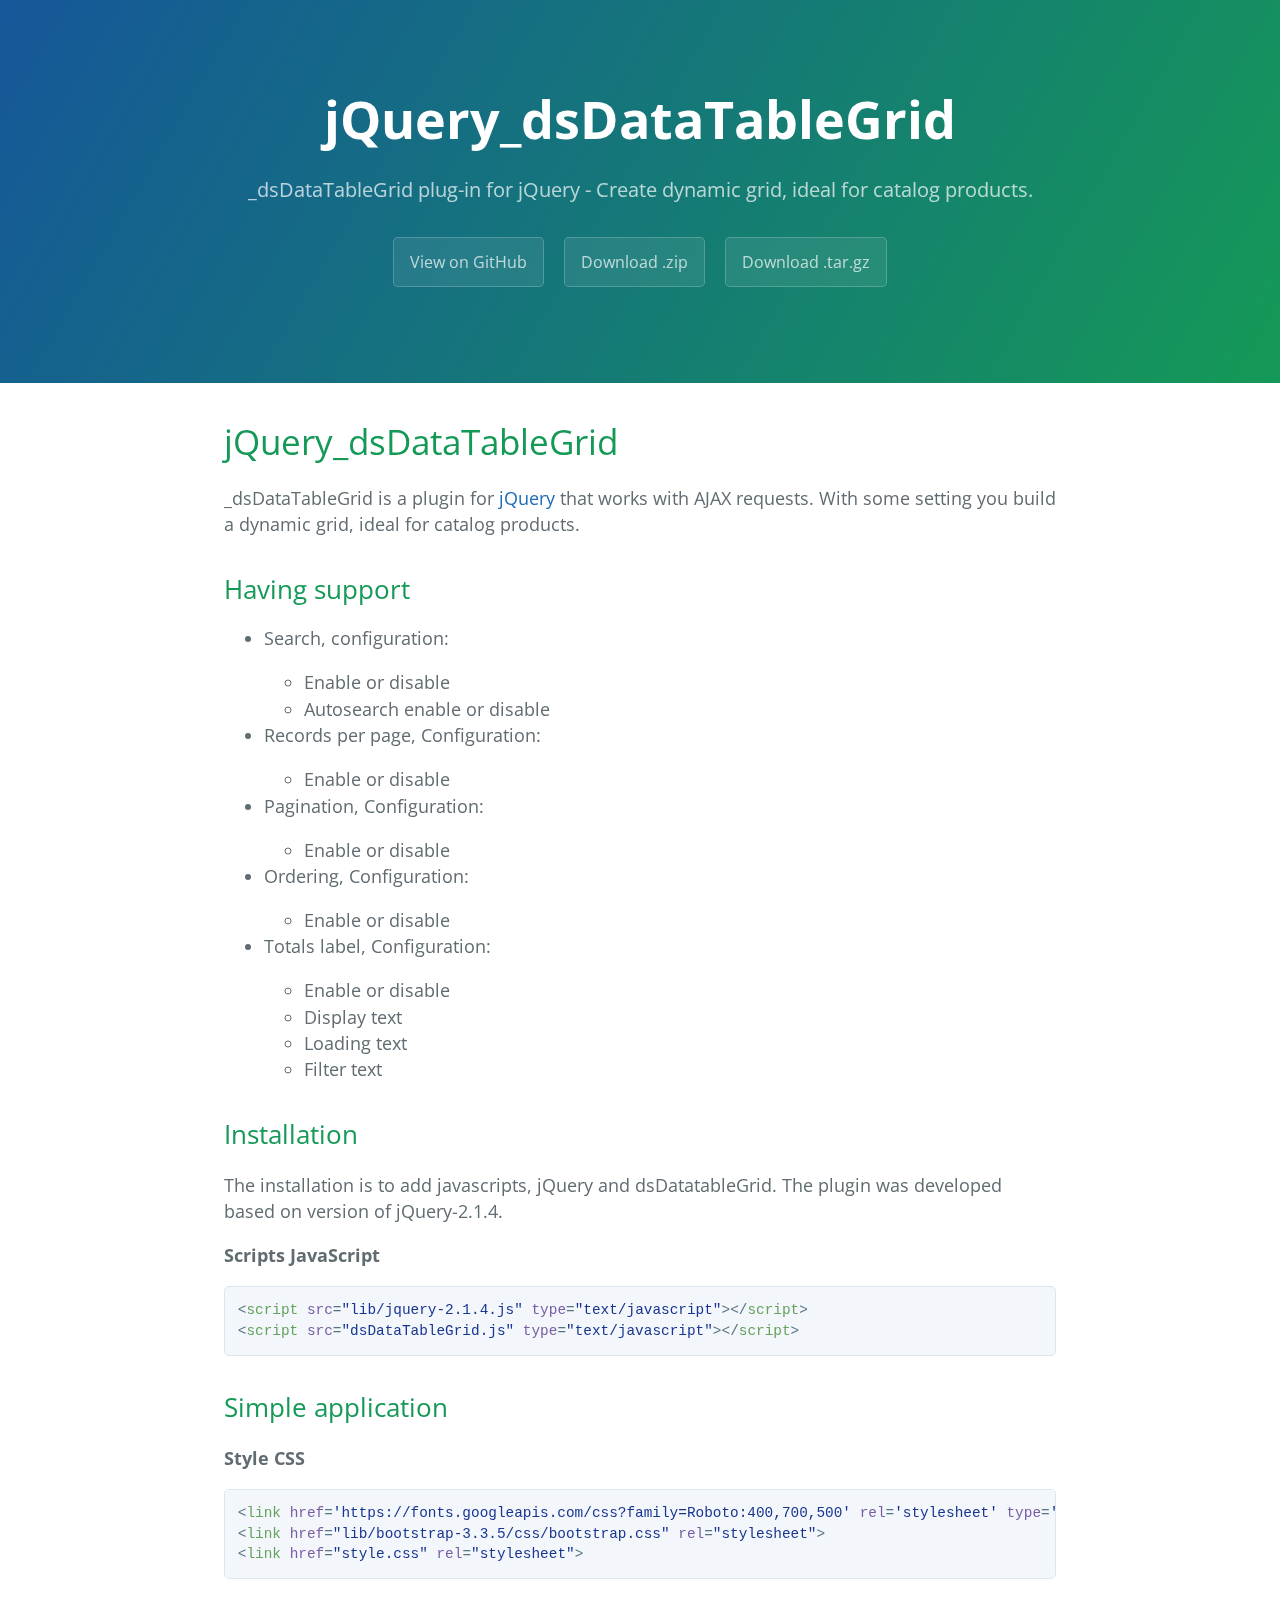
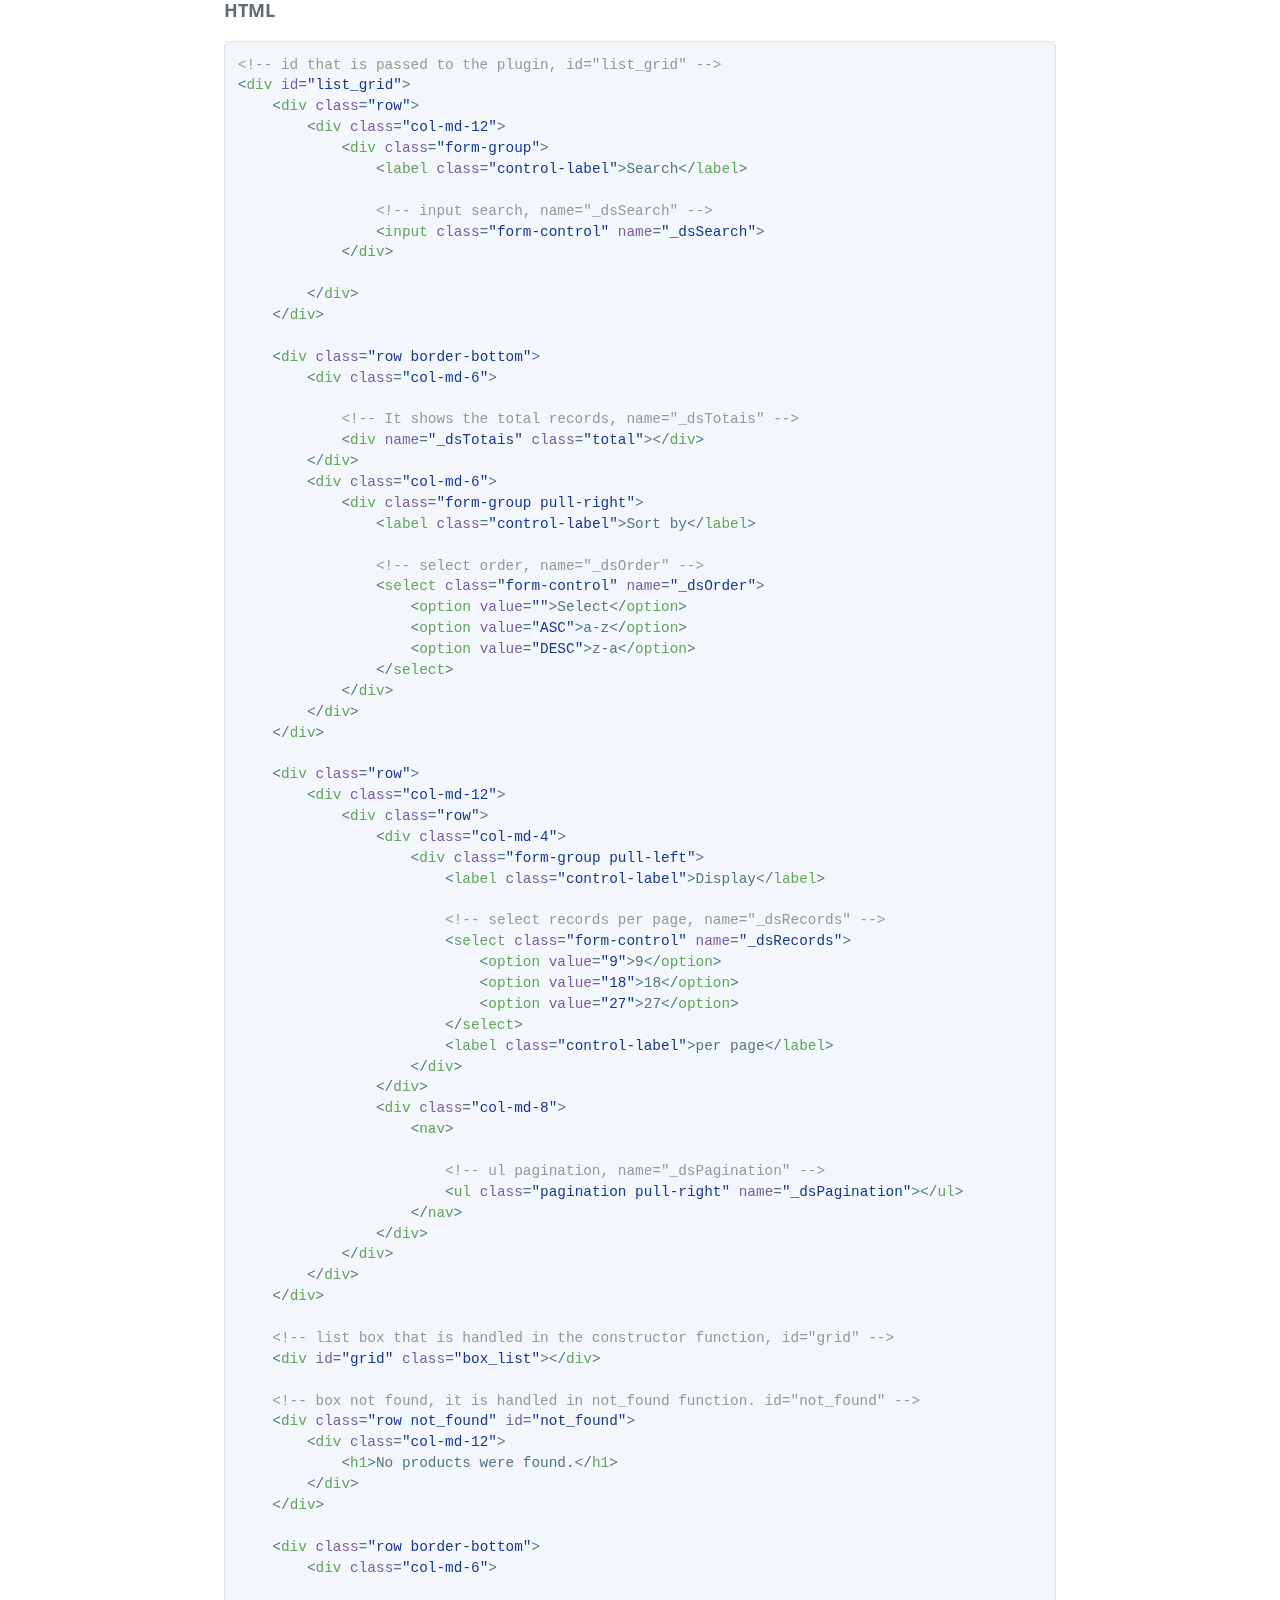
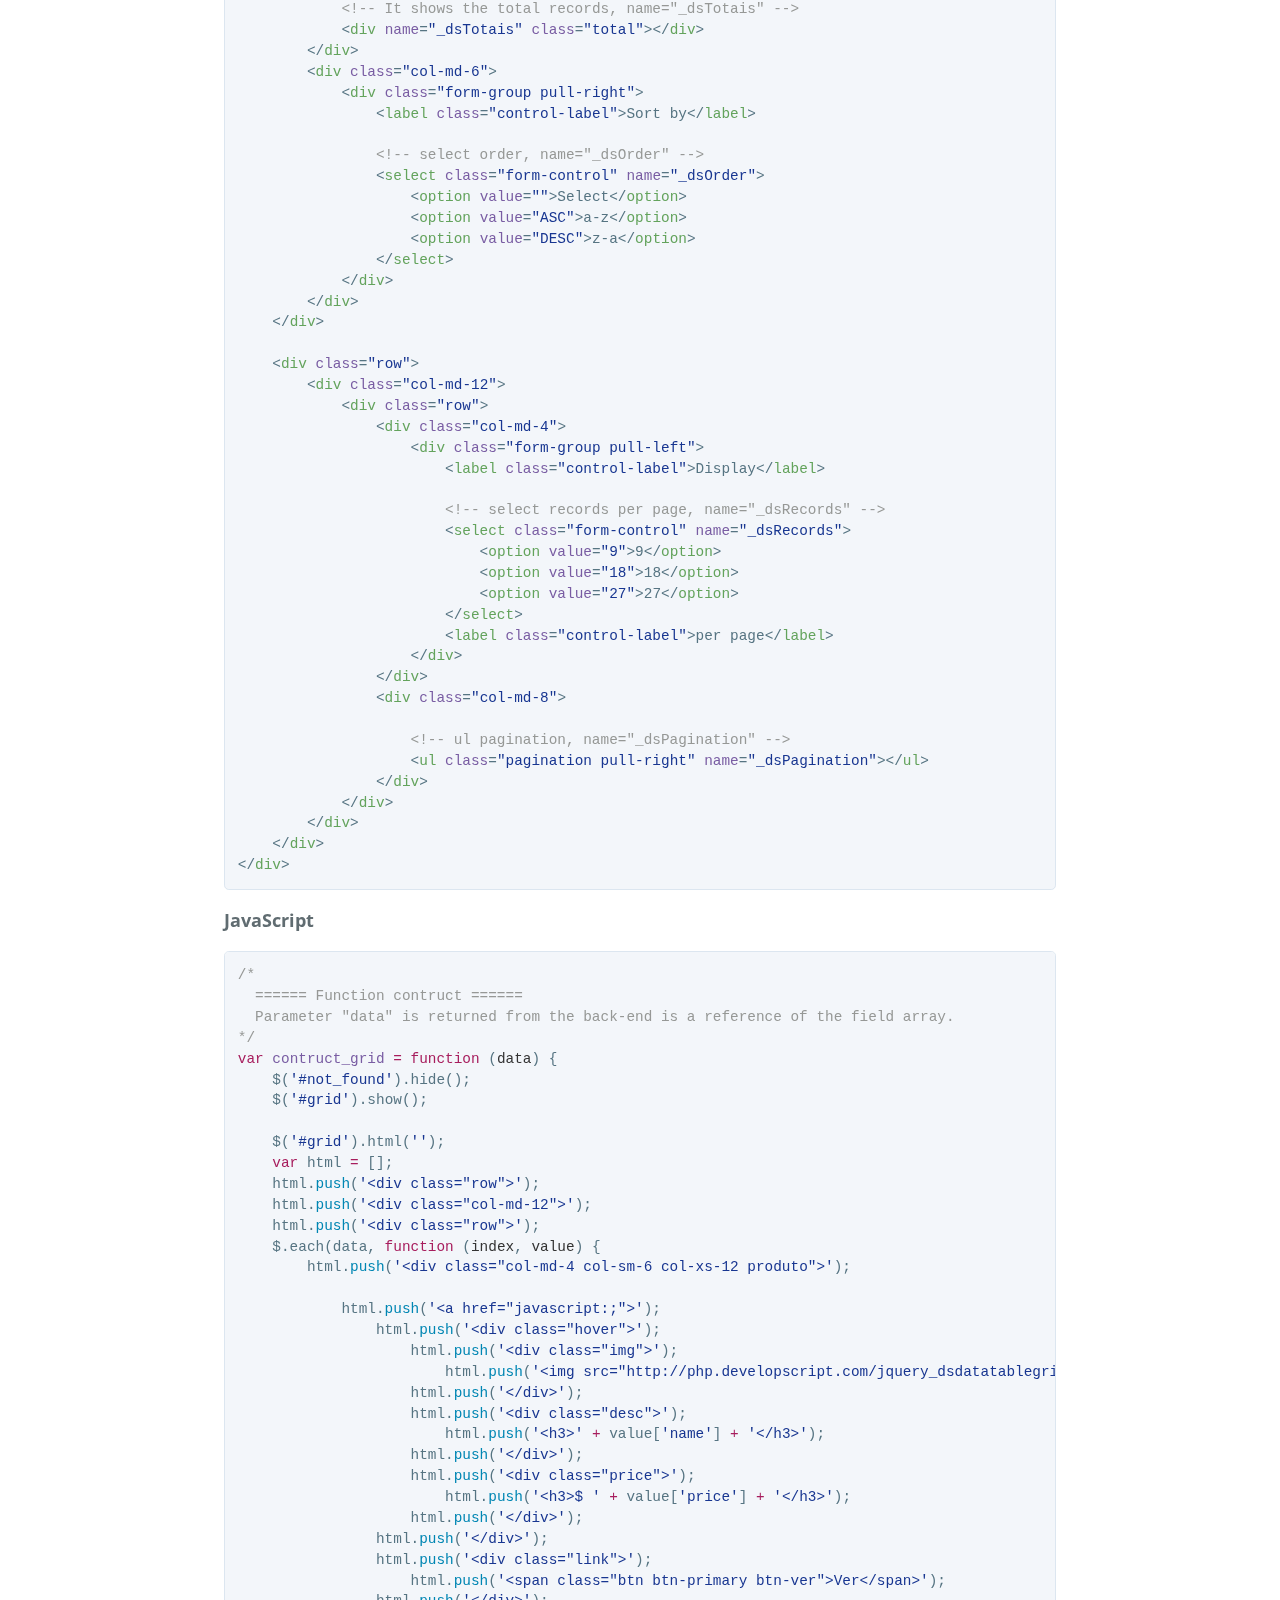
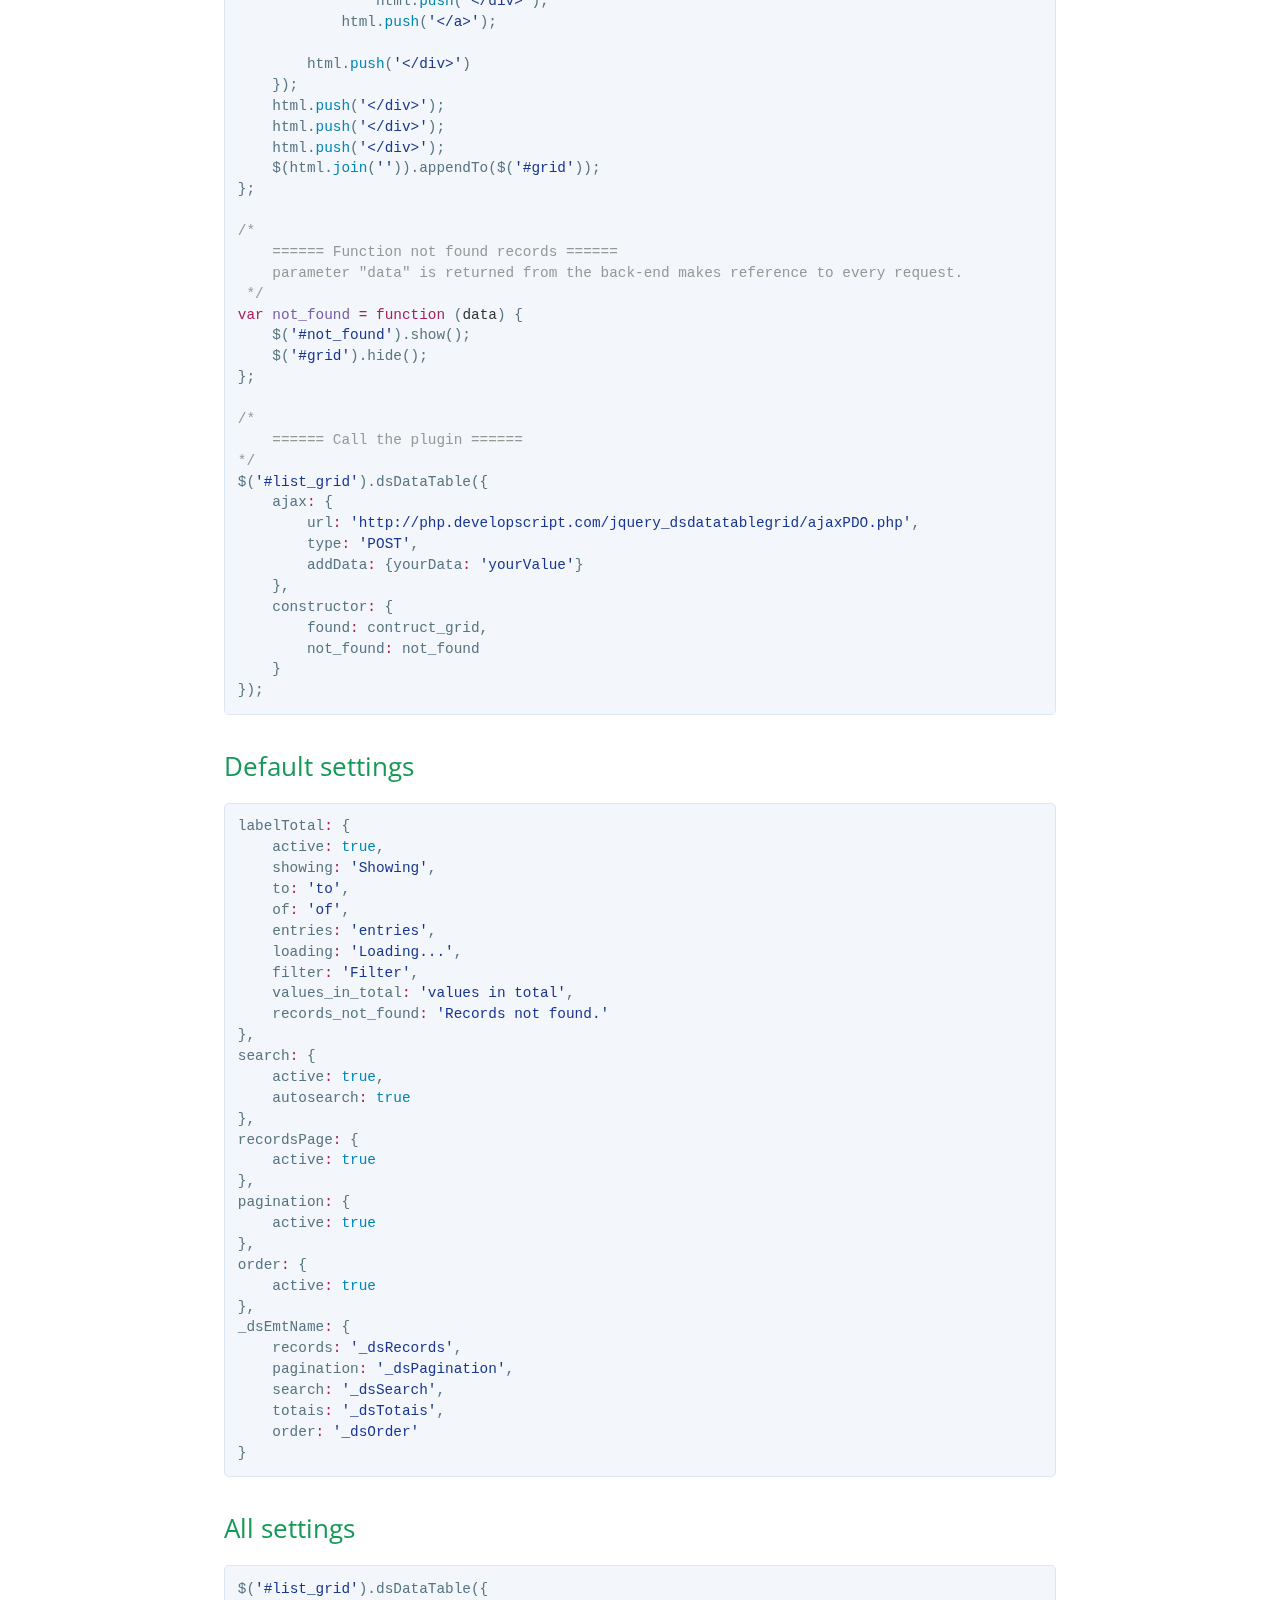
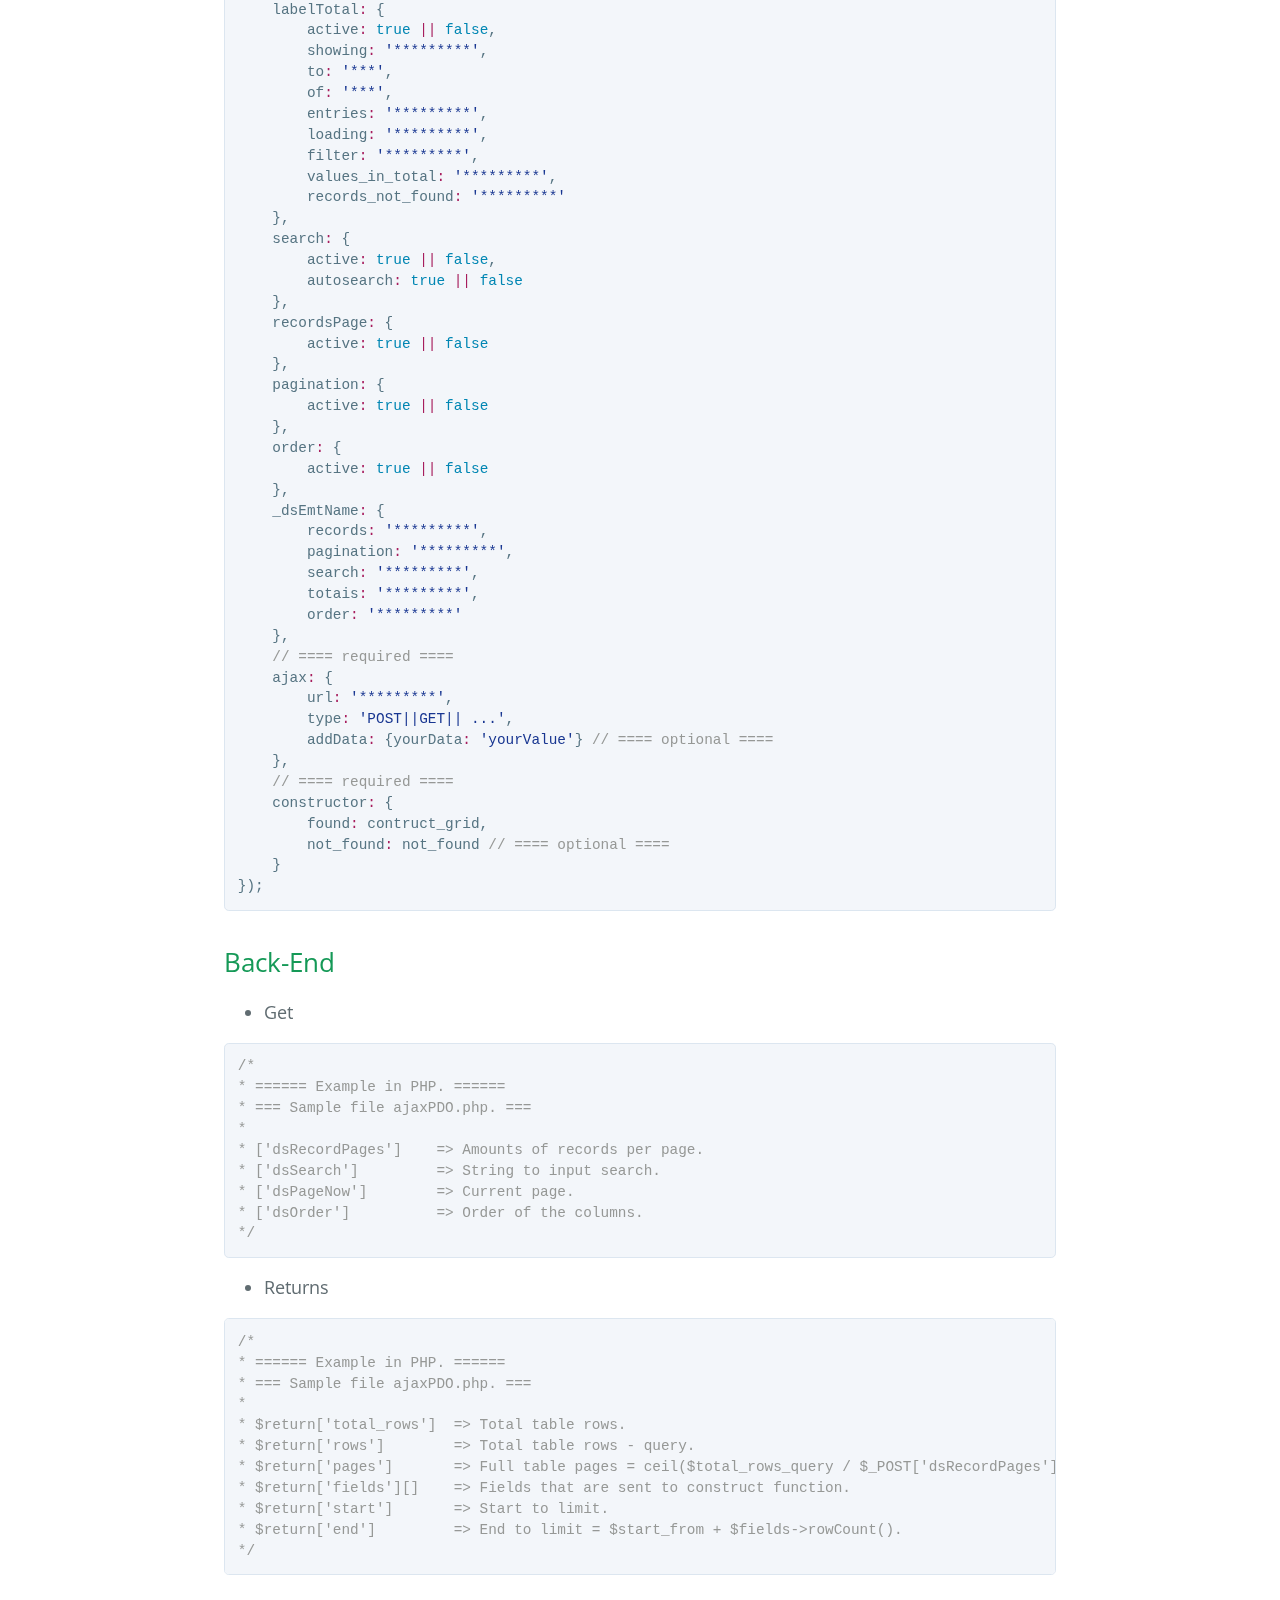
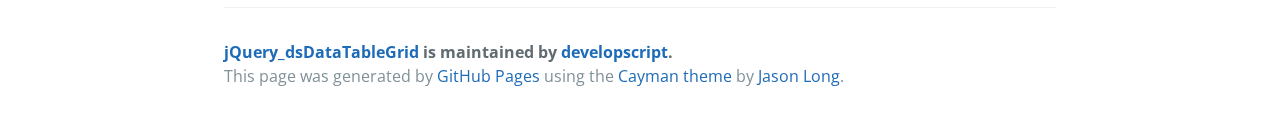
==== index.html @ f9807173 "Create gh-pages branch via GitHub" ====
<!DOCTYPE html>
<html lang="en-us">
  <head>
    <meta charset="UTF-8">
    <title>jQuery_dsDataTableGrid by developscript</title>
    <meta name="viewport" content="width=device-width, initial-scale=1">
    <link rel="stylesheet" type="text/css" href="stylesheets/normalize.css" media="screen">
    <link href='https://fonts.googleapis.com/css?family=Open+Sans:400,700' rel='stylesheet' type='text/css'>
    <link rel="stylesheet" type="text/css" href="stylesheets/stylesheet.css" media="screen">
    <link rel="stylesheet" type="text/css" href="stylesheets/github-light.css" media="screen">
  </head>
  <body>
    <section class="page-header">
      <h1 class="project-name">jQuery_dsDataTableGrid</h1>
      <h2 class="project-tagline">_dsDataTableGrid plug-in for jQuery - Create dynamic grid, ideal for catalog products.</h2>
      <a href="https://github.com/developscript/jQuery_dsDataTableGrid" class="btn">View on GitHub</a>
      <a href="https://github.com/developscript/jQuery_dsDataTableGrid/zipball/master" class="btn">Download .zip</a>
      <a href="https://github.com/developscript/jQuery_dsDataTableGrid/tarball/master" class="btn">Download .tar.gz</a>
    </section>

    <section class="main-content">
      <h1>
<a id="jquery_dsdatatablegrid" class="anchor" href="#jquery_dsdatatablegrid" aria-hidden="true"><span class="octicon octicon-link"></span></a>jQuery_dsDataTableGrid</h1>

<p>_dsDataTableGrid is a plugin for <a href="//jquery.com">jQuery</a> that works with AJAX requests. With some setting you build a dynamic grid, ideal for catalog products.</p>

<h2>
<a id="having-support" class="anchor" href="#having-support" aria-hidden="true"><span class="octicon octicon-link"></span></a>Having support</h2>

<ul>
<li>
<p>Search, configuration:</p>

<ul>
<li>Enable or disable</li>
<li>Autosearch enable or disable</li>
</ul>
</li>
<li>
<p>Records per page, Configuration:</p>

<ul>
<li>Enable or disable</li>
</ul>
</li>
<li>
<p>Pagination, Configuration:</p>

<ul>
<li>Enable or disable</li>
</ul>
</li>
<li>
<p>Ordering, Configuration:</p>

<ul>
<li>Enable or disable</li>
</ul>
</li>
<li>
<p>Totals label, Configuration:</p>

<ul>
<li>Enable or disable</li>
<li>Display text</li>
<li>Loading text</li>
<li>Filter text</li>
</ul>
</li>
</ul>

<h2>
<a id="installation" class="anchor" href="#installation" aria-hidden="true"><span class="octicon octicon-link"></span></a>Installation</h2>

<p>The installation is to add javascripts, jQuery and dsDatatableGrid.
The plugin was developed based on version of jQuery-2.1.4.</p>

<p><strong>Scripts JavaScript</strong></p>

<div class="highlight highlight-text-html-basic"><pre>&lt;<span class="pl-ent">script</span> <span class="pl-e">src</span>=<span class="pl-s"><span class="pl-pds">"</span>lib/jquery-2.1.4.js<span class="pl-pds">"</span></span> <span class="pl-e">type</span>=<span class="pl-s"><span class="pl-pds">"</span>text/javascript<span class="pl-pds">"</span></span>&gt;&lt;/<span class="pl-ent">script</span>&gt;
&lt;<span class="pl-ent">script</span> <span class="pl-e">src</span>=<span class="pl-s"><span class="pl-pds">"</span>dsDataTableGrid.js<span class="pl-pds">"</span></span> <span class="pl-e">type</span>=<span class="pl-s"><span class="pl-pds">"</span>text/javascript<span class="pl-pds">"</span></span>&gt;&lt;/<span class="pl-ent">script</span>&gt;</pre></div>

<h2>
<a id="simple-application" class="anchor" href="#simple-application" aria-hidden="true"><span class="octicon octicon-link"></span></a>Simple application</h2>

<p><strong>Style CSS</strong></p>

<div class="highlight highlight-text-html-basic"><pre>&lt;<span class="pl-ent">link</span> <span class="pl-e">href</span>=<span class="pl-s"><span class="pl-pds">'</span>https://fonts.googleapis.com/css?family=Roboto:400,700,500<span class="pl-pds">'</span></span> <span class="pl-e">rel</span>=<span class="pl-s"><span class="pl-pds">'</span>stylesheet<span class="pl-pds">'</span></span> <span class="pl-e">type</span>=<span class="pl-s"><span class="pl-pds">'</span>text/css<span class="pl-pds">'</span></span>&gt;
&lt;<span class="pl-ent">link</span> <span class="pl-e">href</span>=<span class="pl-s"><span class="pl-pds">"</span>lib/bootstrap-3.3.5/css/bootstrap.css<span class="pl-pds">"</span></span> <span class="pl-e">rel</span>=<span class="pl-s"><span class="pl-pds">"</span>stylesheet<span class="pl-pds">"</span></span>&gt;
&lt;<span class="pl-ent">link</span> <span class="pl-e">href</span>=<span class="pl-s"><span class="pl-pds">"</span>style.css<span class="pl-pds">"</span></span> <span class="pl-e">rel</span>=<span class="pl-s"><span class="pl-pds">"</span>stylesheet<span class="pl-pds">"</span></span>&gt;</pre></div>

<p><strong>HTML</strong></p>

<div class="highlight highlight-text-html-basic"><pre><span class="pl-c">&lt;!-- id that is passed to the plugin, id="list_grid" --&gt;</span>
&lt;<span class="pl-ent">div</span> <span class="pl-e">id</span>=<span class="pl-s"><span class="pl-pds">"</span>list_grid<span class="pl-pds">"</span></span>&gt;
    &lt;<span class="pl-ent">div</span> <span class="pl-e">class</span>=<span class="pl-s"><span class="pl-pds">"</span>row<span class="pl-pds">"</span></span>&gt;
        &lt;<span class="pl-ent">div</span> <span class="pl-e">class</span>=<span class="pl-s"><span class="pl-pds">"</span>col-md-12<span class="pl-pds">"</span></span>&gt;
            &lt;<span class="pl-ent">div</span> <span class="pl-e">class</span>=<span class="pl-s"><span class="pl-pds">"</span>form-group<span class="pl-pds">"</span></span>&gt;
                &lt;<span class="pl-ent">label</span> <span class="pl-e">class</span>=<span class="pl-s"><span class="pl-pds">"</span>control-label<span class="pl-pds">"</span></span>&gt;Search&lt;/<span class="pl-ent">label</span>&gt;

                <span class="pl-c">&lt;!-- input search, name="_dsSearch" --&gt;</span>
                &lt;<span class="pl-ent">input</span> <span class="pl-e">class</span>=<span class="pl-s"><span class="pl-pds">"</span>form-control<span class="pl-pds">"</span></span> <span class="pl-e">name</span>=<span class="pl-s"><span class="pl-pds">"</span>_dsSearch<span class="pl-pds">"</span></span>&gt;
            &lt;/<span class="pl-ent">div</span>&gt;

        &lt;/<span class="pl-ent">div</span>&gt;
    &lt;/<span class="pl-ent">div</span>&gt;

    &lt;<span class="pl-ent">div</span> <span class="pl-e">class</span>=<span class="pl-s"><span class="pl-pds">"</span>row border-bottom<span class="pl-pds">"</span></span>&gt;
        &lt;<span class="pl-ent">div</span> <span class="pl-e">class</span>=<span class="pl-s"><span class="pl-pds">"</span>col-md-6<span class="pl-pds">"</span></span>&gt;

            <span class="pl-c">&lt;!-- It shows the total records, name="_dsTotais" --&gt;</span>
            &lt;<span class="pl-ent">div</span> <span class="pl-e">name</span>=<span class="pl-s"><span class="pl-pds">"</span>_dsTotais<span class="pl-pds">"</span></span> <span class="pl-e">class</span>=<span class="pl-s"><span class="pl-pds">"</span>total<span class="pl-pds">"</span></span>&gt;&lt;/<span class="pl-ent">div</span>&gt;
        &lt;/<span class="pl-ent">div</span>&gt;
        &lt;<span class="pl-ent">div</span> <span class="pl-e">class</span>=<span class="pl-s"><span class="pl-pds">"</span>col-md-6<span class="pl-pds">"</span></span>&gt;
            &lt;<span class="pl-ent">div</span> <span class="pl-e">class</span>=<span class="pl-s"><span class="pl-pds">"</span>form-group pull-right<span class="pl-pds">"</span></span>&gt;
                &lt;<span class="pl-ent">label</span> <span class="pl-e">class</span>=<span class="pl-s"><span class="pl-pds">"</span>control-label<span class="pl-pds">"</span></span>&gt;Sort by&lt;/<span class="pl-ent">label</span>&gt;

                <span class="pl-c">&lt;!-- select order, name="_dsOrder" --&gt;</span>
                &lt;<span class="pl-ent">select</span> <span class="pl-e">class</span>=<span class="pl-s"><span class="pl-pds">"</span>form-control<span class="pl-pds">"</span></span> <span class="pl-e">name</span>=<span class="pl-s"><span class="pl-pds">"</span>_dsOrder<span class="pl-pds">"</span></span>&gt;
                    &lt;<span class="pl-ent">option</span> <span class="pl-e">value</span>=<span class="pl-s"><span class="pl-pds">"</span><span class="pl-pds">"</span></span>&gt;Select&lt;/<span class="pl-ent">option</span>&gt;
                    &lt;<span class="pl-ent">option</span> <span class="pl-e">value</span>=<span class="pl-s"><span class="pl-pds">"</span>ASC<span class="pl-pds">"</span></span>&gt;a-z&lt;/<span class="pl-ent">option</span>&gt;
                    &lt;<span class="pl-ent">option</span> <span class="pl-e">value</span>=<span class="pl-s"><span class="pl-pds">"</span>DESC<span class="pl-pds">"</span></span>&gt;z-a&lt;/<span class="pl-ent">option</span>&gt;
                &lt;/<span class="pl-ent">select</span>&gt;
            &lt;/<span class="pl-ent">div</span>&gt;
        &lt;/<span class="pl-ent">div</span>&gt;
    &lt;/<span class="pl-ent">div</span>&gt;

    &lt;<span class="pl-ent">div</span> <span class="pl-e">class</span>=<span class="pl-s"><span class="pl-pds">"</span>row<span class="pl-pds">"</span></span>&gt;
        &lt;<span class="pl-ent">div</span> <span class="pl-e">class</span>=<span class="pl-s"><span class="pl-pds">"</span>col-md-12<span class="pl-pds">"</span></span>&gt;
            &lt;<span class="pl-ent">div</span> <span class="pl-e">class</span>=<span class="pl-s"><span class="pl-pds">"</span>row<span class="pl-pds">"</span></span>&gt;
                &lt;<span class="pl-ent">div</span> <span class="pl-e">class</span>=<span class="pl-s"><span class="pl-pds">"</span>col-md-4<span class="pl-pds">"</span></span>&gt;
                    &lt;<span class="pl-ent">div</span> <span class="pl-e">class</span>=<span class="pl-s"><span class="pl-pds">"</span>form-group pull-left<span class="pl-pds">"</span></span>&gt;
                        &lt;<span class="pl-ent">label</span> <span class="pl-e">class</span>=<span class="pl-s"><span class="pl-pds">"</span>control-label<span class="pl-pds">"</span></span>&gt;Display&lt;/<span class="pl-ent">label</span>&gt;

                        <span class="pl-c">&lt;!-- select records per page, name="_dsRecords" --&gt;</span>
                        &lt;<span class="pl-ent">select</span> <span class="pl-e">class</span>=<span class="pl-s"><span class="pl-pds">"</span>form-control<span class="pl-pds">"</span></span> <span class="pl-e">name</span>=<span class="pl-s"><span class="pl-pds">"</span>_dsRecords<span class="pl-pds">"</span></span>&gt;
                            &lt;<span class="pl-ent">option</span> <span class="pl-e">value</span>=<span class="pl-s"><span class="pl-pds">"</span>9<span class="pl-pds">"</span></span>&gt;9&lt;/<span class="pl-ent">option</span>&gt;
                            &lt;<span class="pl-ent">option</span> <span class="pl-e">value</span>=<span class="pl-s"><span class="pl-pds">"</span>18<span class="pl-pds">"</span></span>&gt;18&lt;/<span class="pl-ent">option</span>&gt;
                            &lt;<span class="pl-ent">option</span> <span class="pl-e">value</span>=<span class="pl-s"><span class="pl-pds">"</span>27<span class="pl-pds">"</span></span>&gt;27&lt;/<span class="pl-ent">option</span>&gt;
                        &lt;/<span class="pl-ent">select</span>&gt;
                        &lt;<span class="pl-ent">label</span> <span class="pl-e">class</span>=<span class="pl-s"><span class="pl-pds">"</span>control-label<span class="pl-pds">"</span></span>&gt;per page&lt;/<span class="pl-ent">label</span>&gt;
                    &lt;/<span class="pl-ent">div</span>&gt;
                &lt;/<span class="pl-ent">div</span>&gt;
                &lt;<span class="pl-ent">div</span> <span class="pl-e">class</span>=<span class="pl-s"><span class="pl-pds">"</span>col-md-8<span class="pl-pds">"</span></span>&gt;
                    &lt;<span class="pl-ent">nav</span>&gt;

                        <span class="pl-c">&lt;!-- ul pagination, name="_dsPagination" --&gt;</span>
                        &lt;<span class="pl-ent">ul</span> <span class="pl-e">class</span>=<span class="pl-s"><span class="pl-pds">"</span>pagination pull-right<span class="pl-pds">"</span></span> <span class="pl-e">name</span>=<span class="pl-s"><span class="pl-pds">"</span>_dsPagination<span class="pl-pds">"</span></span>&gt;&lt;/<span class="pl-ent">ul</span>&gt;
                    &lt;/<span class="pl-ent">nav</span>&gt;
                &lt;/<span class="pl-ent">div</span>&gt;
            &lt;/<span class="pl-ent">div</span>&gt;
        &lt;/<span class="pl-ent">div</span>&gt;
    &lt;/<span class="pl-ent">div</span>&gt;

    <span class="pl-c">&lt;!-- list box that is handled in the constructor function, id="grid" --&gt;</span>
    &lt;<span class="pl-ent">div</span> <span class="pl-e">id</span>=<span class="pl-s"><span class="pl-pds">"</span>grid<span class="pl-pds">"</span></span> <span class="pl-e">class</span>=<span class="pl-s"><span class="pl-pds">"</span>box_list<span class="pl-pds">"</span></span>&gt;&lt;/<span class="pl-ent">div</span>&gt;

    <span class="pl-c">&lt;!-- box not found, it is handled in not_found function. id="not_found" --&gt;</span>
    &lt;<span class="pl-ent">div</span> <span class="pl-e">class</span>=<span class="pl-s"><span class="pl-pds">"</span>row not_found<span class="pl-pds">"</span></span> <span class="pl-e">id</span>=<span class="pl-s"><span class="pl-pds">"</span>not_found<span class="pl-pds">"</span></span>&gt;
        &lt;<span class="pl-ent">div</span> <span class="pl-e">class</span>=<span class="pl-s"><span class="pl-pds">"</span>col-md-12<span class="pl-pds">"</span></span>&gt;
            &lt;<span class="pl-ent">h1</span>&gt;No products were found.&lt;/<span class="pl-ent">h1</span>&gt;
        &lt;/<span class="pl-ent">div</span>&gt;
    &lt;/<span class="pl-ent">div</span>&gt;

    &lt;<span class="pl-ent">div</span> <span class="pl-e">class</span>=<span class="pl-s"><span class="pl-pds">"</span>row border-bottom<span class="pl-pds">"</span></span>&gt;
        &lt;<span class="pl-ent">div</span> <span class="pl-e">class</span>=<span class="pl-s"><span class="pl-pds">"</span>col-md-6<span class="pl-pds">"</span></span>&gt;

            <span class="pl-c">&lt;!-- It shows the total records, name="_dsTotais" --&gt;</span>
            &lt;<span class="pl-ent">div</span> <span class="pl-e">name</span>=<span class="pl-s"><span class="pl-pds">"</span>_dsTotais<span class="pl-pds">"</span></span> <span class="pl-e">class</span>=<span class="pl-s"><span class="pl-pds">"</span>total<span class="pl-pds">"</span></span>&gt;&lt;/<span class="pl-ent">div</span>&gt;
        &lt;/<span class="pl-ent">div</span>&gt;
        &lt;<span class="pl-ent">div</span> <span class="pl-e">class</span>=<span class="pl-s"><span class="pl-pds">"</span>col-md-6<span class="pl-pds">"</span></span>&gt;
            &lt;<span class="pl-ent">div</span> <span class="pl-e">class</span>=<span class="pl-s"><span class="pl-pds">"</span>form-group pull-right<span class="pl-pds">"</span></span>&gt;
                &lt;<span class="pl-ent">label</span> <span class="pl-e">class</span>=<span class="pl-s"><span class="pl-pds">"</span>control-label<span class="pl-pds">"</span></span>&gt;Sort by&lt;/<span class="pl-ent">label</span>&gt;

                <span class="pl-c">&lt;!-- select order, name="_dsOrder" --&gt;</span>
                &lt;<span class="pl-ent">select</span> <span class="pl-e">class</span>=<span class="pl-s"><span class="pl-pds">"</span>form-control<span class="pl-pds">"</span></span> <span class="pl-e">name</span>=<span class="pl-s"><span class="pl-pds">"</span>_dsOrder<span class="pl-pds">"</span></span>&gt;
                    &lt;<span class="pl-ent">option</span> <span class="pl-e">value</span>=<span class="pl-s"><span class="pl-pds">"</span><span class="pl-pds">"</span></span>&gt;Select&lt;/<span class="pl-ent">option</span>&gt;
                    &lt;<span class="pl-ent">option</span> <span class="pl-e">value</span>=<span class="pl-s"><span class="pl-pds">"</span>ASC<span class="pl-pds">"</span></span>&gt;a-z&lt;/<span class="pl-ent">option</span>&gt;
                    &lt;<span class="pl-ent">option</span> <span class="pl-e">value</span>=<span class="pl-s"><span class="pl-pds">"</span>DESC<span class="pl-pds">"</span></span>&gt;z-a&lt;/<span class="pl-ent">option</span>&gt;
                &lt;/<span class="pl-ent">select</span>&gt;
            &lt;/<span class="pl-ent">div</span>&gt;
        &lt;/<span class="pl-ent">div</span>&gt;
    &lt;/<span class="pl-ent">div</span>&gt;

    &lt;<span class="pl-ent">div</span> <span class="pl-e">class</span>=<span class="pl-s"><span class="pl-pds">"</span>row<span class="pl-pds">"</span></span>&gt;
        &lt;<span class="pl-ent">div</span> <span class="pl-e">class</span>=<span class="pl-s"><span class="pl-pds">"</span>col-md-12<span class="pl-pds">"</span></span>&gt;
            &lt;<span class="pl-ent">div</span> <span class="pl-e">class</span>=<span class="pl-s"><span class="pl-pds">"</span>row<span class="pl-pds">"</span></span>&gt;
                &lt;<span class="pl-ent">div</span> <span class="pl-e">class</span>=<span class="pl-s"><span class="pl-pds">"</span>col-md-4<span class="pl-pds">"</span></span>&gt;
                    &lt;<span class="pl-ent">div</span> <span class="pl-e">class</span>=<span class="pl-s"><span class="pl-pds">"</span>form-group pull-left<span class="pl-pds">"</span></span>&gt;
                        &lt;<span class="pl-ent">label</span> <span class="pl-e">class</span>=<span class="pl-s"><span class="pl-pds">"</span>control-label<span class="pl-pds">"</span></span>&gt;Display&lt;/<span class="pl-ent">label</span>&gt;

                        <span class="pl-c">&lt;!-- select records per page, name="_dsRecords" --&gt;</span>
                        &lt;<span class="pl-ent">select</span> <span class="pl-e">class</span>=<span class="pl-s"><span class="pl-pds">"</span>form-control<span class="pl-pds">"</span></span> <span class="pl-e">name</span>=<span class="pl-s"><span class="pl-pds">"</span>_dsRecords<span class="pl-pds">"</span></span>&gt;
                            &lt;<span class="pl-ent">option</span> <span class="pl-e">value</span>=<span class="pl-s"><span class="pl-pds">"</span>9<span class="pl-pds">"</span></span>&gt;9&lt;/<span class="pl-ent">option</span>&gt;
                            &lt;<span class="pl-ent">option</span> <span class="pl-e">value</span>=<span class="pl-s"><span class="pl-pds">"</span>18<span class="pl-pds">"</span></span>&gt;18&lt;/<span class="pl-ent">option</span>&gt;
                            &lt;<span class="pl-ent">option</span> <span class="pl-e">value</span>=<span class="pl-s"><span class="pl-pds">"</span>27<span class="pl-pds">"</span></span>&gt;27&lt;/<span class="pl-ent">option</span>&gt;
                        &lt;/<span class="pl-ent">select</span>&gt;
                        &lt;<span class="pl-ent">label</span> <span class="pl-e">class</span>=<span class="pl-s"><span class="pl-pds">"</span>control-label<span class="pl-pds">"</span></span>&gt;per page&lt;/<span class="pl-ent">label</span>&gt;
                    &lt;/<span class="pl-ent">div</span>&gt;
                &lt;/<span class="pl-ent">div</span>&gt;
                &lt;<span class="pl-ent">div</span> <span class="pl-e">class</span>=<span class="pl-s"><span class="pl-pds">"</span>col-md-8<span class="pl-pds">"</span></span>&gt;

                    <span class="pl-c">&lt;!-- ul pagination, name="_dsPagination" --&gt;</span>
                    &lt;<span class="pl-ent">ul</span> <span class="pl-e">class</span>=<span class="pl-s"><span class="pl-pds">"</span>pagination pull-right<span class="pl-pds">"</span></span> <span class="pl-e">name</span>=<span class="pl-s"><span class="pl-pds">"</span>_dsPagination<span class="pl-pds">"</span></span>&gt;&lt;/<span class="pl-ent">ul</span>&gt;
                &lt;/<span class="pl-ent">div</span>&gt;
            &lt;/<span class="pl-ent">div</span>&gt;
        &lt;/<span class="pl-ent">div</span>&gt;
    &lt;/<span class="pl-ent">div</span>&gt;
&lt;/<span class="pl-ent">div</span>&gt;</pre></div>

<p><strong>JavaScript</strong></p>

<div class="highlight highlight-source-js"><pre><span class="pl-c">/*</span>
<span class="pl-c">  ====== Function contruct ======</span>
<span class="pl-c">  Parameter "data" is returned from the back-end is a reference of the field array.</span>
<span class="pl-c">*/</span>
<span class="pl-k">var</span> <span class="pl-en">contruct_grid</span> <span class="pl-k">=</span> <span class="pl-k">function</span> (<span class="pl-smi">data</span>) {
    $(<span class="pl-s"><span class="pl-pds">'</span>#not_found<span class="pl-pds">'</span></span>).hide();
    $(<span class="pl-s"><span class="pl-pds">'</span>#grid<span class="pl-pds">'</span></span>).show();

    $(<span class="pl-s"><span class="pl-pds">'</span>#grid<span class="pl-pds">'</span></span>).html(<span class="pl-s"><span class="pl-pds">'</span><span class="pl-pds">'</span></span>);
    <span class="pl-k">var</span> html <span class="pl-k">=</span> [];
    html.<span class="pl-c1">push</span>(<span class="pl-s"><span class="pl-pds">'</span>&lt;div class="row"&gt;<span class="pl-pds">'</span></span>);
    html.<span class="pl-c1">push</span>(<span class="pl-s"><span class="pl-pds">'</span>&lt;div class="col-md-12"&gt;<span class="pl-pds">'</span></span>);
    html.<span class="pl-c1">push</span>(<span class="pl-s"><span class="pl-pds">'</span>&lt;div class="row"&gt;<span class="pl-pds">'</span></span>);
    $.each(data, <span class="pl-k">function</span> (<span class="pl-smi">index</span>, <span class="pl-smi">value</span>) {
        html.<span class="pl-c1">push</span>(<span class="pl-s"><span class="pl-pds">'</span>&lt;div class="col-md-4 col-sm-6 col-xs-12 produto"&gt;<span class="pl-pds">'</span></span>);

            html.<span class="pl-c1">push</span>(<span class="pl-s"><span class="pl-pds">'</span>&lt;a href="javascript:;"&gt;<span class="pl-pds">'</span></span>);
                html.<span class="pl-c1">push</span>(<span class="pl-s"><span class="pl-pds">'</span>&lt;div class="hover"&gt;<span class="pl-pds">'</span></span>);
                    html.<span class="pl-c1">push</span>(<span class="pl-s"><span class="pl-pds">'</span>&lt;div class="img"&gt;<span class="pl-pds">'</span></span>);
                        html.<span class="pl-c1">push</span>(<span class="pl-s"><span class="pl-pds">'</span>&lt;img src="http://php.developscript.com/jquery_dsdatatablegrid/img/<span class="pl-pds">'</span></span> <span class="pl-k">+</span> value[<span class="pl-s"><span class="pl-pds">'</span>id<span class="pl-pds">'</span></span>] <span class="pl-k">+</span> <span class="pl-s"><span class="pl-pds">'</span>.png" /&gt;<span class="pl-pds">'</span></span>);
                    html.<span class="pl-c1">push</span>(<span class="pl-s"><span class="pl-pds">'</span>&lt;/div&gt;<span class="pl-pds">'</span></span>);
                    html.<span class="pl-c1">push</span>(<span class="pl-s"><span class="pl-pds">'</span>&lt;div class="desc"&gt;<span class="pl-pds">'</span></span>);
                        html.<span class="pl-c1">push</span>(<span class="pl-s"><span class="pl-pds">'</span>&lt;h3&gt;<span class="pl-pds">'</span></span> <span class="pl-k">+</span> value[<span class="pl-s"><span class="pl-pds">'</span>name<span class="pl-pds">'</span></span>] <span class="pl-k">+</span> <span class="pl-s"><span class="pl-pds">'</span>&lt;/h3&gt;<span class="pl-pds">'</span></span>);
                    html.<span class="pl-c1">push</span>(<span class="pl-s"><span class="pl-pds">'</span>&lt;/div&gt;<span class="pl-pds">'</span></span>);
                    html.<span class="pl-c1">push</span>(<span class="pl-s"><span class="pl-pds">'</span>&lt;div class="price"&gt;<span class="pl-pds">'</span></span>);
                        html.<span class="pl-c1">push</span>(<span class="pl-s"><span class="pl-pds">'</span>&lt;h3&gt;$ <span class="pl-pds">'</span></span> <span class="pl-k">+</span> value[<span class="pl-s"><span class="pl-pds">'</span>price<span class="pl-pds">'</span></span>] <span class="pl-k">+</span> <span class="pl-s"><span class="pl-pds">'</span>&lt;/h3&gt;<span class="pl-pds">'</span></span>);
                    html.<span class="pl-c1">push</span>(<span class="pl-s"><span class="pl-pds">'</span>&lt;/div&gt;<span class="pl-pds">'</span></span>);
                html.<span class="pl-c1">push</span>(<span class="pl-s"><span class="pl-pds">'</span>&lt;/div&gt;<span class="pl-pds">'</span></span>);
                html.<span class="pl-c1">push</span>(<span class="pl-s"><span class="pl-pds">'</span>&lt;div class="link"&gt;<span class="pl-pds">'</span></span>);
                    html.<span class="pl-c1">push</span>(<span class="pl-s"><span class="pl-pds">'</span>&lt;span class="btn btn-primary btn-ver"&gt;Ver&lt;/span&gt;<span class="pl-pds">'</span></span>);
                html.<span class="pl-c1">push</span>(<span class="pl-s"><span class="pl-pds">'</span>&lt;/div&gt;<span class="pl-pds">'</span></span>);
            html.<span class="pl-c1">push</span>(<span class="pl-s"><span class="pl-pds">'</span>&lt;/a&gt;<span class="pl-pds">'</span></span>);

        html.<span class="pl-c1">push</span>(<span class="pl-s"><span class="pl-pds">'</span>&lt;/div&gt;<span class="pl-pds">'</span></span>)
    });
    html.<span class="pl-c1">push</span>(<span class="pl-s"><span class="pl-pds">'</span>&lt;/div&gt;<span class="pl-pds">'</span></span>);
    html.<span class="pl-c1">push</span>(<span class="pl-s"><span class="pl-pds">'</span>&lt;/div&gt;<span class="pl-pds">'</span></span>);
    html.<span class="pl-c1">push</span>(<span class="pl-s"><span class="pl-pds">'</span>&lt;/div&gt;<span class="pl-pds">'</span></span>);
    $(html.<span class="pl-c1">join</span>(<span class="pl-s"><span class="pl-pds">'</span><span class="pl-pds">'</span></span>)).appendTo($(<span class="pl-s"><span class="pl-pds">'</span>#grid<span class="pl-pds">'</span></span>));
};

<span class="pl-c">/*</span>
<span class="pl-c">    ====== Function not found records ======</span>
<span class="pl-c">    parameter "data" is returned from the back-end makes reference to every request.</span>
<span class="pl-c"> */</span>
<span class="pl-k">var</span> <span class="pl-en">not_found</span> <span class="pl-k">=</span> <span class="pl-k">function</span> (<span class="pl-smi">data</span>) {
    $(<span class="pl-s"><span class="pl-pds">'</span>#not_found<span class="pl-pds">'</span></span>).show();
    $(<span class="pl-s"><span class="pl-pds">'</span>#grid<span class="pl-pds">'</span></span>).hide();
};

<span class="pl-c">/*</span>
<span class="pl-c">    ====== Call the plugin ======</span>
<span class="pl-c">*/</span>
$(<span class="pl-s"><span class="pl-pds">'</span>#list_grid<span class="pl-pds">'</span></span>).dsDataTable({
    ajax<span class="pl-k">:</span> {
        url<span class="pl-k">:</span> <span class="pl-s"><span class="pl-pds">'</span>http://php.developscript.com/jquery_dsdatatablegrid/ajaxPDO.php<span class="pl-pds">'</span></span>,
        type<span class="pl-k">:</span> <span class="pl-s"><span class="pl-pds">'</span>POST<span class="pl-pds">'</span></span>,
        addData<span class="pl-k">:</span> {yourData<span class="pl-k">:</span> <span class="pl-s"><span class="pl-pds">'</span>yourValue<span class="pl-pds">'</span></span>}
    },
    constructor<span class="pl-k">:</span> {
        found<span class="pl-k">:</span> contruct_grid,
        not_found<span class="pl-k">:</span> not_found
    }
});</pre></div>

<h2>
<a id="default-settings" class="anchor" href="#default-settings" aria-hidden="true"><span class="octicon octicon-link"></span></a>Default settings</h2>

<div class="highlight highlight-source-js"><pre>labelTotal<span class="pl-k">:</span> {
    active<span class="pl-k">:</span> <span class="pl-c1">true</span>,
    showing<span class="pl-k">:</span> <span class="pl-s"><span class="pl-pds">'</span>Showing<span class="pl-pds">'</span></span>,
    to<span class="pl-k">:</span> <span class="pl-s"><span class="pl-pds">'</span>to<span class="pl-pds">'</span></span>,
    of<span class="pl-k">:</span> <span class="pl-s"><span class="pl-pds">'</span>of<span class="pl-pds">'</span></span>,
    entries<span class="pl-k">:</span> <span class="pl-s"><span class="pl-pds">'</span>entries<span class="pl-pds">'</span></span>,
    loading<span class="pl-k">:</span> <span class="pl-s"><span class="pl-pds">'</span>Loading...<span class="pl-pds">'</span></span>,
    filter<span class="pl-k">:</span> <span class="pl-s"><span class="pl-pds">'</span>Filter<span class="pl-pds">'</span></span>,
    values_in_total<span class="pl-k">:</span> <span class="pl-s"><span class="pl-pds">'</span>values ​​in total<span class="pl-pds">'</span></span>,
    records_not_found<span class="pl-k">:</span> <span class="pl-s"><span class="pl-pds">'</span>Records not found.<span class="pl-pds">'</span></span>
},
search<span class="pl-k">:</span> {
    active<span class="pl-k">:</span> <span class="pl-c1">true</span>,
    autosearch<span class="pl-k">:</span> <span class="pl-c1">true</span>
},
recordsPage<span class="pl-k">:</span> {
    active<span class="pl-k">:</span> <span class="pl-c1">true</span>
},
pagination<span class="pl-k">:</span> {
    active<span class="pl-k">:</span> <span class="pl-c1">true</span>
},
order<span class="pl-k">:</span> {
    active<span class="pl-k">:</span> <span class="pl-c1">true</span>
},
_dsEmtName<span class="pl-k">:</span> {
    records<span class="pl-k">:</span> <span class="pl-s"><span class="pl-pds">'</span>_dsRecords<span class="pl-pds">'</span></span>,
    pagination<span class="pl-k">:</span> <span class="pl-s"><span class="pl-pds">'</span>_dsPagination<span class="pl-pds">'</span></span>,
    search<span class="pl-k">:</span> <span class="pl-s"><span class="pl-pds">'</span>_dsSearch<span class="pl-pds">'</span></span>,
    totais<span class="pl-k">:</span> <span class="pl-s"><span class="pl-pds">'</span>_dsTotais<span class="pl-pds">'</span></span>,
    order<span class="pl-k">:</span> <span class="pl-s"><span class="pl-pds">'</span>_dsOrder<span class="pl-pds">'</span></span>
}</pre></div>

<h2>
<a id="all-settings" class="anchor" href="#all-settings" aria-hidden="true"><span class="octicon octicon-link"></span></a>All settings</h2>

<div class="highlight highlight-source-js"><pre>$(<span class="pl-s"><span class="pl-pds">'</span>#list_grid<span class="pl-pds">'</span></span>).dsDataTable({
    labelTotal<span class="pl-k">:</span> {
        active<span class="pl-k">:</span> <span class="pl-c1">true</span> <span class="pl-k">||</span> <span class="pl-c1">false</span>,
        showing<span class="pl-k">:</span> <span class="pl-s"><span class="pl-pds">'</span>*********<span class="pl-pds">'</span></span>,
        to<span class="pl-k">:</span> <span class="pl-s"><span class="pl-pds">'</span>***<span class="pl-pds">'</span></span>,
        of<span class="pl-k">:</span> <span class="pl-s"><span class="pl-pds">'</span>***<span class="pl-pds">'</span></span>,
        entries<span class="pl-k">:</span> <span class="pl-s"><span class="pl-pds">'</span>*********<span class="pl-pds">'</span></span>,
        loading<span class="pl-k">:</span> <span class="pl-s"><span class="pl-pds">'</span>*********<span class="pl-pds">'</span></span>,
        filter<span class="pl-k">:</span> <span class="pl-s"><span class="pl-pds">'</span>*********<span class="pl-pds">'</span></span>,
        values_in_total<span class="pl-k">:</span> <span class="pl-s"><span class="pl-pds">'</span>*********<span class="pl-pds">'</span></span>,
        records_not_found<span class="pl-k">:</span> <span class="pl-s"><span class="pl-pds">'</span>*********<span class="pl-pds">'</span></span>
    },
    search<span class="pl-k">:</span> {
        active<span class="pl-k">:</span> <span class="pl-c1">true</span> <span class="pl-k">||</span> <span class="pl-c1">false</span>,
        autosearch<span class="pl-k">:</span> <span class="pl-c1">true</span> <span class="pl-k">||</span> <span class="pl-c1">false</span>
    },
    recordsPage<span class="pl-k">:</span> {
        active<span class="pl-k">:</span> <span class="pl-c1">true</span> <span class="pl-k">||</span> <span class="pl-c1">false</span>
    },
    pagination<span class="pl-k">:</span> {
        active<span class="pl-k">:</span> <span class="pl-c1">true</span> <span class="pl-k">||</span> <span class="pl-c1">false</span>
    },
    order<span class="pl-k">:</span> {
        active<span class="pl-k">:</span> <span class="pl-c1">true</span> <span class="pl-k">||</span> <span class="pl-c1">false</span>
    },
    _dsEmtName<span class="pl-k">:</span> {
        records<span class="pl-k">:</span> <span class="pl-s"><span class="pl-pds">'</span>*********<span class="pl-pds">'</span></span>,
        pagination<span class="pl-k">:</span> <span class="pl-s"><span class="pl-pds">'</span>*********<span class="pl-pds">'</span></span>,
        search<span class="pl-k">:</span> <span class="pl-s"><span class="pl-pds">'</span>*********<span class="pl-pds">'</span></span>,
        totais<span class="pl-k">:</span> <span class="pl-s"><span class="pl-pds">'</span>*********<span class="pl-pds">'</span></span>,
        order<span class="pl-k">:</span> <span class="pl-s"><span class="pl-pds">'</span>*********<span class="pl-pds">'</span></span>
    },
    <span class="pl-c">// ==== required ====</span>
    ajax<span class="pl-k">:</span> {
        url<span class="pl-k">:</span> <span class="pl-s"><span class="pl-pds">'</span>*********<span class="pl-pds">'</span></span>,
        type<span class="pl-k">:</span> <span class="pl-s"><span class="pl-pds">'</span>POST||GET|| ...<span class="pl-pds">'</span></span>,
        addData<span class="pl-k">:</span> {yourData<span class="pl-k">:</span> <span class="pl-s"><span class="pl-pds">'</span>yourValue<span class="pl-pds">'</span></span>} <span class="pl-c">// ==== optional ====</span>
    },
    <span class="pl-c">// ==== required ====</span>
    constructor<span class="pl-k">:</span> {
        found<span class="pl-k">:</span> contruct_grid,
        not_found<span class="pl-k">:</span> not_found <span class="pl-c">// ==== optional ====</span>
    }
});</pre></div>

<h2>
<a id="back-end" class="anchor" href="#back-end" aria-hidden="true"><span class="octicon octicon-link"></span></a>Back-End</h2>

<ul>
<li>Get</li>
</ul>

<div class="highlight highlight-text-html-php"><pre><span class="pl-s1"><span class="pl-c">/* </span></span>
<span class="pl-s1"><span class="pl-c">* ====== Example in PHP. ======</span></span>
<span class="pl-s1"><span class="pl-c">* === Sample file ajaxPDO.php. ===</span></span>
<span class="pl-s1"><span class="pl-c">*</span></span>
<span class="pl-s1"><span class="pl-c">* ['dsRecordPages']    =&gt; Amounts of records per page.</span></span>
<span class="pl-s1"><span class="pl-c">* ['dsSearch']         =&gt; String to input search.</span></span>
<span class="pl-s1"><span class="pl-c">* ['dsPageNow']        =&gt; Current page.</span></span>
<span class="pl-s1"><span class="pl-c">* ['dsOrder']          =&gt; Order of the columns.</span></span>
<span class="pl-s1"><span class="pl-c">*/</span></span></pre></div>

<ul>
<li>Returns</li>
</ul>

<div class="highlight highlight-text-html-php"><pre><span class="pl-s1"><span class="pl-c">/* </span></span>
<span class="pl-s1"><span class="pl-c">* ====== Example in PHP. ======</span></span>
<span class="pl-s1"><span class="pl-c">* === Sample file ajaxPDO.php. ===</span></span>
<span class="pl-s1"><span class="pl-c">*</span></span>
<span class="pl-s1"><span class="pl-c">* $return['total_rows']  =&gt; Total table rows.</span></span>
<span class="pl-s1"><span class="pl-c">* $return['rows']        =&gt; Total table rows - query.</span></span>
<span class="pl-s1"><span class="pl-c">* $return['pages']       =&gt; Full table pages = ceil($total_rows_query / $_POST['dsRecordPages']).</span></span>
<span class="pl-s1"><span class="pl-c">* $return['fields'][]    =&gt; Fields that are sent to construct function.</span></span>
<span class="pl-s1"><span class="pl-c">* $return['start']       =&gt; Start to limit.</span></span>
<span class="pl-s1"><span class="pl-c">* $return['end']         =&gt; End to limit = $start_from + $fields-&gt;rowCount().</span></span>
<span class="pl-s1"><span class="pl-c">*/</span></span></pre></div>

      <footer class="site-footer">
        <span class="site-footer-owner"><a href="https://github.com/developscript/jQuery_dsDataTableGrid">jQuery_dsDataTableGrid</a> is maintained by <a href="https://github.com/developscript">developscript</a>.</span>

        <span class="site-footer-credits">This page was generated by <a href="https://pages.github.com">GitHub Pages</a> using the <a href="https://github.com/jasonlong/cayman-theme">Cayman theme</a> by <a href="https://twitter.com/jasonlong">Jason Long</a>.</span>
      </footer>

    </section>

  
  </body>
</html>
---- stylesheets/stylesheet.css ----
* {
  box-sizing: border-box; }

body {
  padding: 0;
  margin: 0;
  font-family: "Open Sans", "Helvetica Neue", Helvetica, Arial, sans-serif;
  font-size: 16px;
  line-height: 1.5;
  color: #606c71; }

a {
  color: #1e6bb8;
  text-decoration: none; }
  a:hover {
    text-decoration: underline; }

.btn {
  display: inline-block;
  margin-bottom: 1rem;
  color: rgba(255, 255, 255, 0.7);
  background-color: rgba(255, 255, 255, 0.08);
  border-color: rgba(255, 255, 255, 0.2);
  border-style: solid;
  border-width: 1px;
  border-radius: 0.3rem;
  transition: color 0.2s, background-color 0.2s, border-color 0.2s; }
  .btn + .btn {
    margin-left: 1rem; }

.btn:hover {
  color: rgba(255, 255, 255, 0.8);
  text-decoration: none;
  background-color: rgba(255, 255, 255, 0.2);
  border-color: rgba(255, 255, 255, 0.3); }

@media screen and (min-width: 64em) {
  .btn {
    padding: 0.75rem 1rem; } }

@media screen and (min-width: 42em) and (max-width: 64em) {
  .btn {
    padding: 0.6rem 0.9rem;
    font-size: 0.9rem; } }

@media screen and (max-width: 42em) {
  .btn {
    display: block;
    width: 100%;
    padding: 0.75rem;
    font-size: 0.9rem; }
    .btn + .btn {
      margin-top: 1rem;
      margin-left: 0; } }

.page-header {
  color: #fff;
  text-align: center;
  background-color: #159957;
  background-image: linear-gradient(120deg, #155799, #159957); }

@media screen and (min-width: 64em) {
  .page-header {
    padding: 5rem 6rem; } }

@media screen and (min-width: 42em) and (max-width: 64em) {
  .page-header {
    padding: 3rem 4rem; } }

@media screen and (max-width: 42em) {
  .page-header {
    padding: 2rem 1rem; } }

.project-name {
  margin-top: 0;
  margin-bottom: 0.1rem; }

@media screen and (min-width: 64em) {
  .project-name {
    font-size: 3.25rem; } }

@media screen and (min-width: 42em) and (max-width: 64em) {
  .project-name {
    font-size: 2.25rem; } }

@media screen and (max-width: 42em) {
  .project-name {
    font-size: 1.75rem; } }

.project-tagline {
  margin-bottom: 2rem;
  font-weight: normal;
  opacity: 0.7; }

@media screen and (min-width: 64em) {
  .project-tagline {
    font-size: 1.25rem; } }

@media screen and (min-width: 42em) and (max-width: 64em) {
  .project-tagline {
    font-size: 1.15rem; } }

@media screen and (max-width: 42em) {
  .project-tagline {
    font-size: 1rem; } }

.main-content :first-child {
  margin-top: 0; }
.main-content img {
  max-width: 100%; }
.main-content h1, .main-content h2, .main-content h3, .main-content h4, .main-content h5, .main-content h6 {
  margin-top: 2rem;
  margin-bottom: 1rem;
  font-weight: normal;
  color: #159957; }
.main-content p {
  margin-bottom: 1em; }
.main-content code {
  padding: 2px 4px;
  font-family: Consolas, "Liberation Mono", Menlo, Courier, monospace;
  font-size: 0.9rem;
  color: #383e41;
  background-color: #f3f6fa;
  border-radius: 0.3rem; }
.main-content pre {
  padding: 0.8rem;
  margin-top: 0;
  margin-bottom: 1rem;
  font: 1rem Consolas, "Liberation Mono", Menlo, Courier, monospace;
  color: #567482;
  word-wrap: normal;
  background-color: #f3f6fa;
  border: solid 1px #dce6f0;
  border-radius: 0.3rem; }
  .main-content pre > code {
    padding: 0;
    margin: 0;
    font-size: 0.9rem;
    color: #567482;
    word-break: normal;
    white-space: pre;
    background: transparent;
    border: 0; }
.main-content .highlight {
  margin-bottom: 1rem; }
  .main-content .highlight pre {
    margin-bottom: 0;
    word-break: normal; }
.main-content .highlight pre, .main-content pre {
  padding: 0.8rem;
  overflow: auto;
  font-size: 0.9rem;
  line-height: 1.45;
  border-radius: 0.3rem; }
.main-content pre code, .main-content pre tt {
  display: inline;
  max-width: initial;
  padding: 0;
  margin: 0;
  overflow: initial;
  line-height: inherit;
  word-wrap: normal;
  background-color: transparent;
  border: 0; }
  .main-content pre code:before, .main-content pre code:after, .main-content pre tt:before, .main-content pre tt:after {
    content: normal; }
.main-content ul, .main-content ol {
  margin-top: 0; }
.main-content blockquote {
  padding: 0 1rem;
  margin-left: 0;
  color: #819198;
  border-left: 0.3rem solid #dce6f0; }
  .main-content blockquote > :first-child {
    margin-top: 0; }
  .main-content blockquote > :last-child {
    margin-bottom: 0; }
.main-content table {
  display: block;
  width: 100%;
  overflow: auto;
  word-break: normal;
  word-break: keep-all; }
  .main-content table th {
    font-weight: bold; }
  .main-content table th, .main-content table td {
    padding: 0.5rem 1rem;
    border: 1px solid #e9ebec; }
.main-content dl {
  padding: 0; }
  .main-content dl dt {
    padding: 0;
    margin-top: 1rem;
    font-size: 1rem;
    font-weight: bold; }
  .main-content dl dd {
    padding: 0;
    margin-bottom: 1rem; }
.main-content hr {
  height: 2px;
  padding: 0;
  margin: 1rem 0;
  background-color: #eff0f1;
  border: 0; }

@media screen and (min-width: 64em) {
  .main-content {
    max-width: 64rem;
    padding: 2rem 6rem;
    margin: 0 auto;
    font-size: 1.1rem; } }

@media screen and (min-width: 42em) and (max-width: 64em) {
  .main-content {
    padding: 2rem 4rem;
    font-size: 1.1rem; } }

@media screen and (max-width: 42em) {
  .main-content {
    padding: 2rem 1rem;
    font-size: 1rem; } }

.site-footer {
  padding-top: 2rem;
  margin-top: 2rem;
  border-top: solid 1px #eff0f1; }

.site-footer-owner {
  display: block;
  font-weight: bold; }

.site-footer-credits {
  color: #819198; }

@media screen and (min-width: 64em) {
  .site-footer {
    font-size: 1rem; } }

@media screen and (min-width: 42em) and (max-width: 64em) {
  .site-footer {
    font-size: 1rem; } }

@media screen and (max-width: 42em) {
  .site-footer {
    font-size: 0.9rem; } }
---- stylesheets/github-light.css ----
/*
   Copyright 2014 GitHub Inc.

   Licensed under the Apache License, Version 2.0 (the "License");
   you may not use this file except in compliance with the License.
   You may obtain a copy of the License at

       http://www.apache.org/licenses/LICENSE-2.0

   Unless required by applicable law or agreed to in writing, software
   distributed under the License is distributed on an "AS IS" BASIS,
   WITHOUT WARRANTIES OR CONDITIONS OF ANY KIND, either express or implied.
   See the License for the specific language governing permissions and
   limitations under the License.

*/

.pl-c /* comment */ {
  color: #969896;
}

.pl-c1      /* constant, markup.raw, meta.diff.header, meta.module-reference, meta.property-name, support, support.constant, support.variable, variable.other.constant */,
.pl-s .pl-v /* string variable */ {
  color: #0086b3;
}

.pl-e  /* entity */,
.pl-en /* entity.name */ {
  color: #795da3;
}

.pl-s .pl-s1 /* string source */,
.pl-smi      /* storage.modifier.import, storage.modifier.package, storage.type.java, variable.other, variable.parameter.function */ {
  color: #333;
}

.pl-ent /* entity.name.tag */ {
  color: #63a35c;
}

.pl-k /* keyword, storage, storage.type */ {
  color: #a71d5d;
}

.pl-pds              /* punctuation.definition.string, string.regexp.character-class */,
.pl-s                /* string */,
.pl-s .pl-pse .pl-s1 /* string punctuation.section.embedded source */,
.pl-sr               /* string.regexp */,
.pl-sr .pl-cce       /* string.regexp constant.character.escape */,
.pl-sr .pl-sra       /* string.regexp string.regexp.arbitrary-repitition */,
.pl-sr .pl-sre       /* string.regexp source.ruby.embedded */ {
  color: #183691;
}

.pl-v /* variable */ {
  color: #ed6a43;
}

.pl-id /* invalid.deprecated */ {
  color: #b52a1d;
}

.pl-ii /* invalid.illegal */ {
  background-color: #b52a1d;
  color: #f8f8f8;
}

.pl-sr .pl-cce /* string.regexp constant.character.escape */ {
  color: #63a35c;
  font-weight: bold;
}

.pl-ml /* markup.list */ {
  color: #693a17;
}

.pl-mh        /* markup.heading */,
.pl-mh .pl-en /* markup.heading entity.name */,
.pl-ms        /* meta.separator */ {
  color: #1d3e81;
  font-weight: bold;
}

.pl-mq /* markup.quote */ {
  color: #008080;
}

.pl-mi /* markup.italic */ {
  color: #333;
  font-style: italic;
}

.pl-mb /* markup.bold */ {
  color: #333;
  font-weight: bold;
}

.pl-md /* markup.deleted, meta.diff.header.from-file */ {
  background-color: #ffecec;
  color: #bd2c00;
}

.pl-mi1 /* markup.inserted, meta.diff.header.to-file */ {
  background-color: #eaffea;
  color: #55a532;
}

.pl-mdr /* meta.diff.range */ {
  color: #795da3;
  font-weight: bold;
}

.pl-mo /* meta.output */ {
  color: #1d3e81;
}
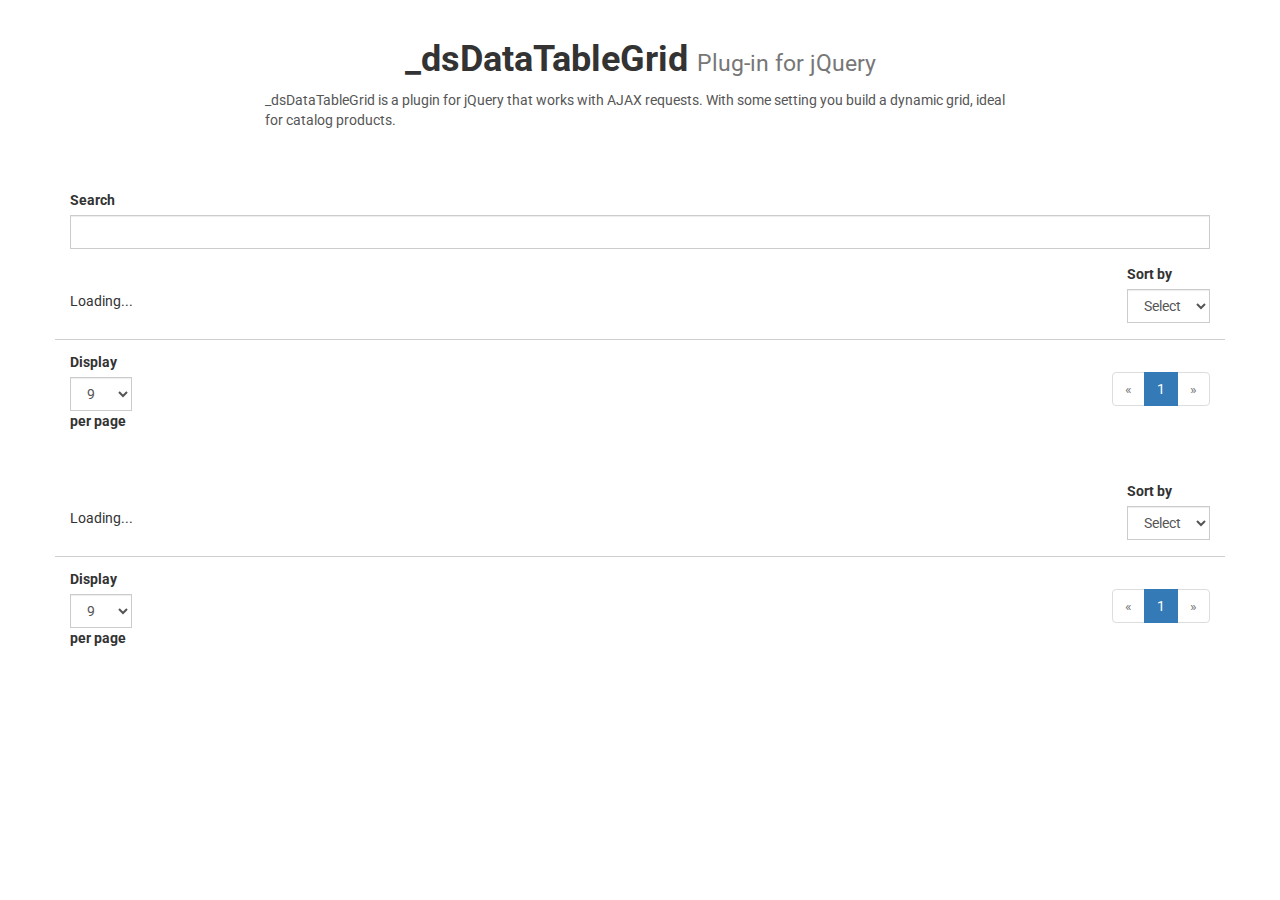
==== commit 70931806: "Version 0.6.5" ====
--- a/index.html
+++ b/index.html
@@ -1,404 +1,321 @@
+<!--
+ *
+ * DevelopScript - DataTableGrid v0.6.5 (http://developscript.com)
+ *
+ * Licensed under the MIT license.
+ *
+ * @file    index.html
+ * @author  Rafael Pegorari
+ * @date    29/09/2015
+ *
+ * ====== Required ======
+ * This code was developed based on jQuery v2.1.4.
+ * More informations
+ * jQuery url: https://jquery.com/
+ *
+ -->
+
 <!DOCTYPE html>
-<html lang="en-us">
-  <head>
+<html lang="en">
+<head>
     <meta charset="UTF-8">
-    <title>jQuery_dsDataTableGrid by developscript</title>
-    <meta name="viewport" content="width=device-width, initial-scale=1">
-    <link rel="stylesheet" type="text/css" href="stylesheets/normalize.css" media="screen">
-    <link href='https://fonts.googleapis.com/css?family=Open+Sans:400,700' rel='stylesheet' type='text/css'>
-    <link rel="stylesheet" type="text/css" href="stylesheets/stylesheet.css" media="screen">
-    <link rel="stylesheet" type="text/css" href="stylesheets/github-light.css" media="screen">
-  </head>
-  <body>
-    <section class="page-header">
-      <h1 class="project-name">jQuery_dsDataTableGrid</h1>
-      <h2 class="project-tagline">_dsDataTableGrid plug-in for jQuery - Create dynamic grid, ideal for catalog products.</h2>
-      <a href="https://github.com/developscript/jQuery_dsDataTableGrid" class="btn">View on GitHub</a>
-      <a href="https://github.com/developscript/jQuery_dsDataTableGrid/zipball/master" class="btn">Download .zip</a>
-      <a href="https://github.com/developscript/jQuery_dsDataTableGrid/tarball/master" class="btn">Download .tar.gz</a>
-    </section>
-
-    <section class="main-content">
-      <h1>
-<a id="jquery_dsdatatablegrid" class="anchor" href="#jquery_dsdatatablegrid" aria-hidden="true"><span class="octicon octicon-link"></span></a>jQuery_dsDataTableGrid</h1>
-
-<p>_dsDataTableGrid is a plugin for <a href="//jquery.com">jQuery</a> that works with AJAX requests. With some setting you build a dynamic grid, ideal for catalog products.</p>
-
-<h2>
-<a id="having-support" class="anchor" href="#having-support" aria-hidden="true"><span class="octicon octicon-link"></span></a>Having support</h2>
-
-<ul>
-<li>
-<p>Search, configuration:</p>
-
-<ul>
-<li>Enable or disable</li>
-<li>Autosearch enable or disable</li>
-</ul>
-</li>
-<li>
-<p>Records per page, Configuration:</p>
-
-<ul>
-<li>Enable or disable</li>
-</ul>
-</li>
-<li>
-<p>Pagination, Configuration:</p>
-
-<ul>
-<li>Enable or disable</li>
-</ul>
-</li>
-<li>
-<p>Ordering, Configuration:</p>
-
-<ul>
-<li>Enable or disable</li>
-</ul>
-</li>
-<li>
-<p>Totals label, Configuration:</p>
-
-<ul>
-<li>Enable or disable</li>
-<li>Display text</li>
-<li>Loading text</li>
-<li>Filter text</li>
-</ul>
-</li>
-</ul>
-
-<h2>
-<a id="installation" class="anchor" href="#installation" aria-hidden="true"><span class="octicon octicon-link"></span></a>Installation</h2>
-
-<p>The installation is to add javascripts, jQuery and dsDatatableGrid.
-The plugin was developed based on version of jQuery-2.1.4.</p>
-
-<p><strong>Scripts JavaScript</strong></p>
-
-<div class="highlight highlight-text-html-basic"><pre>&lt;<span class="pl-ent">script</span> <span class="pl-e">src</span>=<span class="pl-s"><span class="pl-pds">"</span>lib/jquery-2.1.4.js<span class="pl-pds">"</span></span> <span class="pl-e">type</span>=<span class="pl-s"><span class="pl-pds">"</span>text/javascript<span class="pl-pds">"</span></span>&gt;&lt;/<span class="pl-ent">script</span>&gt;
-&lt;<span class="pl-ent">script</span> <span class="pl-e">src</span>=<span class="pl-s"><span class="pl-pds">"</span>dsDataTableGrid.js<span class="pl-pds">"</span></span> <span class="pl-e">type</span>=<span class="pl-s"><span class="pl-pds">"</span>text/javascript<span class="pl-pds">"</span></span>&gt;&lt;/<span class="pl-ent">script</span>&gt;</pre></div>
-
-<h2>
-<a id="simple-application" class="anchor" href="#simple-application" aria-hidden="true"><span class="octicon octicon-link"></span></a>Simple application</h2>
-
-<p><strong>Style CSS</strong></p>
-
-<div class="highlight highlight-text-html-basic"><pre>&lt;<span class="pl-ent">link</span> <span class="pl-e">href</span>=<span class="pl-s"><span class="pl-pds">'</span>https://fonts.googleapis.com/css?family=Roboto:400,700,500<span class="pl-pds">'</span></span> <span class="pl-e">rel</span>=<span class="pl-s"><span class="pl-pds">'</span>stylesheet<span class="pl-pds">'</span></span> <span class="pl-e">type</span>=<span class="pl-s"><span class="pl-pds">'</span>text/css<span class="pl-pds">'</span></span>&gt;
-&lt;<span class="pl-ent">link</span> <span class="pl-e">href</span>=<span class="pl-s"><span class="pl-pds">"</span>lib/bootstrap-3.3.5/css/bootstrap.css<span class="pl-pds">"</span></span> <span class="pl-e">rel</span>=<span class="pl-s"><span class="pl-pds">"</span>stylesheet<span class="pl-pds">"</span></span>&gt;
-&lt;<span class="pl-ent">link</span> <span class="pl-e">href</span>=<span class="pl-s"><span class="pl-pds">"</span>style.css<span class="pl-pds">"</span></span> <span class="pl-e">rel</span>=<span class="pl-s"><span class="pl-pds">"</span>stylesheet<span class="pl-pds">"</span></span>&gt;</pre></div>
-
-<p><strong>HTML</strong></p>
-
-<div class="highlight highlight-text-html-basic"><pre><span class="pl-c">&lt;!-- id that is passed to the plugin, id="list_grid" --&gt;</span>
-&lt;<span class="pl-ent">div</span> <span class="pl-e">id</span>=<span class="pl-s"><span class="pl-pds">"</span>list_grid<span class="pl-pds">"</span></span>&gt;
-    &lt;<span class="pl-ent">div</span> <span class="pl-e">class</span>=<span class="pl-s"><span class="pl-pds">"</span>row<span class="pl-pds">"</span></span>&gt;
-        &lt;<span class="pl-ent">div</span> <span class="pl-e">class</span>=<span class="pl-s"><span class="pl-pds">"</span>col-md-12<span class="pl-pds">"</span></span>&gt;
-            &lt;<span class="pl-ent">div</span> <span class="pl-e">class</span>=<span class="pl-s"><span class="pl-pds">"</span>form-group<span class="pl-pds">"</span></span>&gt;
-                &lt;<span class="pl-ent">label</span> <span class="pl-e">class</span>=<span class="pl-s"><span class="pl-pds">"</span>control-label<span class="pl-pds">"</span></span>&gt;Search&lt;/<span class="pl-ent">label</span>&gt;
-
-                <span class="pl-c">&lt;!-- input search, name="_dsSearch" --&gt;</span>
-                &lt;<span class="pl-ent">input</span> <span class="pl-e">class</span>=<span class="pl-s"><span class="pl-pds">"</span>form-control<span class="pl-pds">"</span></span> <span class="pl-e">name</span>=<span class="pl-s"><span class="pl-pds">"</span>_dsSearch<span class="pl-pds">"</span></span>&gt;
-            &lt;/<span class="pl-ent">div</span>&gt;
-
-        &lt;/<span class="pl-ent">div</span>&gt;
-    &lt;/<span class="pl-ent">div</span>&gt;
-
-    &lt;<span class="pl-ent">div</span> <span class="pl-e">class</span>=<span class="pl-s"><span class="pl-pds">"</span>row border-bottom<span class="pl-pds">"</span></span>&gt;
-        &lt;<span class="pl-ent">div</span> <span class="pl-e">class</span>=<span class="pl-s"><span class="pl-pds">"</span>col-md-6<span class="pl-pds">"</span></span>&gt;
-
-            <span class="pl-c">&lt;!-- It shows the total records, name="_dsTotais" --&gt;</span>
-            &lt;<span class="pl-ent">div</span> <span class="pl-e">name</span>=<span class="pl-s"><span class="pl-pds">"</span>_dsTotais<span class="pl-pds">"</span></span> <span class="pl-e">class</span>=<span class="pl-s"><span class="pl-pds">"</span>total<span class="pl-pds">"</span></span>&gt;&lt;/<span class="pl-ent">div</span>&gt;
-        &lt;/<span class="pl-ent">div</span>&gt;
-        &lt;<span class="pl-ent">div</span> <span class="pl-e">class</span>=<span class="pl-s"><span class="pl-pds">"</span>col-md-6<span class="pl-pds">"</span></span>&gt;
-            &lt;<span class="pl-ent">div</span> <span class="pl-e">class</span>=<span class="pl-s"><span class="pl-pds">"</span>form-group pull-right<span class="pl-pds">"</span></span>&gt;
-                &lt;<span class="pl-ent">label</span> <span class="pl-e">class</span>=<span class="pl-s"><span class="pl-pds">"</span>control-label<span class="pl-pds">"</span></span>&gt;Sort by&lt;/<span class="pl-ent">label</span>&gt;
-
-                <span class="pl-c">&lt;!-- select order, name="_dsOrder" --&gt;</span>
-                &lt;<span class="pl-ent">select</span> <span class="pl-e">class</span>=<span class="pl-s"><span class="pl-pds">"</span>form-control<span class="pl-pds">"</span></span> <span class="pl-e">name</span>=<span class="pl-s"><span class="pl-pds">"</span>_dsOrder<span class="pl-pds">"</span></span>&gt;
-                    &lt;<span class="pl-ent">option</span> <span class="pl-e">value</span>=<span class="pl-s"><span class="pl-pds">"</span><span class="pl-pds">"</span></span>&gt;Select&lt;/<span class="pl-ent">option</span>&gt;
-                    &lt;<span class="pl-ent">option</span> <span class="pl-e">value</span>=<span class="pl-s"><span class="pl-pds">"</span>ASC<span class="pl-pds">"</span></span>&gt;a-z&lt;/<span class="pl-ent">option</span>&gt;
-                    &lt;<span class="pl-ent">option</span> <span class="pl-e">value</span>=<span class="pl-s"><span class="pl-pds">"</span>DESC<span class="pl-pds">"</span></span>&gt;z-a&lt;/<span class="pl-ent">option</span>&gt;
-                &lt;/<span class="pl-ent">select</span>&gt;
-            &lt;/<span class="pl-ent">div</span>&gt;
-        &lt;/<span class="pl-ent">div</span>&gt;
-    &lt;/<span class="pl-ent">div</span>&gt;
-
-    &lt;<span class="pl-ent">div</span> <span class="pl-e">class</span>=<span class="pl-s"><span class="pl-pds">"</span>row<span class="pl-pds">"</span></span>&gt;
-        &lt;<span class="pl-ent">div</span> <span class="pl-e">class</span>=<span class="pl-s"><span class="pl-pds">"</span>col-md-12<span class="pl-pds">"</span></span>&gt;
-            &lt;<span class="pl-ent">div</span> <span class="pl-e">class</span>=<span class="pl-s"><span class="pl-pds">"</span>row<span class="pl-pds">"</span></span>&gt;
-                &lt;<span class="pl-ent">div</span> <span class="pl-e">class</span>=<span class="pl-s"><span class="pl-pds">"</span>col-md-4<span class="pl-pds">"</span></span>&gt;
-                    &lt;<span class="pl-ent">div</span> <span class="pl-e">class</span>=<span class="pl-s"><span class="pl-pds">"</span>form-group pull-left<span class="pl-pds">"</span></span>&gt;
-                        &lt;<span class="pl-ent">label</span> <span class="pl-e">class</span>=<span class="pl-s"><span class="pl-pds">"</span>control-label<span class="pl-pds">"</span></span>&gt;Display&lt;/<span class="pl-ent">label</span>&gt;
-
-                        <span class="pl-c">&lt;!-- select records per page, name="_dsRecords" --&gt;</span>
-                        &lt;<span class="pl-ent">select</span> <span class="pl-e">class</span>=<span class="pl-s"><span class="pl-pds">"</span>form-control<span class="pl-pds">"</span></span> <span class="pl-e">name</span>=<span class="pl-s"><span class="pl-pds">"</span>_dsRecords<span class="pl-pds">"</span></span>&gt;
-                            &lt;<span class="pl-ent">option</span> <span class="pl-e">value</span>=<span class="pl-s"><span class="pl-pds">"</span>9<span class="pl-pds">"</span></span>&gt;9&lt;/<span class="pl-ent">option</span>&gt;
-                            &lt;<span class="pl-ent">option</span> <span class="pl-e">value</span>=<span class="pl-s"><span class="pl-pds">"</span>18<span class="pl-pds">"</span></span>&gt;18&lt;/<span class="pl-ent">option</span>&gt;
-                            &lt;<span class="pl-ent">option</span> <span class="pl-e">value</span>=<span class="pl-s"><span class="pl-pds">"</span>27<span class="pl-pds">"</span></span>&gt;27&lt;/<span class="pl-ent">option</span>&gt;
-                        &lt;/<span class="pl-ent">select</span>&gt;
-                        &lt;<span class="pl-ent">label</span> <span class="pl-e">class</span>=<span class="pl-s"><span class="pl-pds">"</span>control-label<span class="pl-pds">"</span></span>&gt;per page&lt;/<span class="pl-ent">label</span>&gt;
-                    &lt;/<span class="pl-ent">div</span>&gt;
-                &lt;/<span class="pl-ent">div</span>&gt;
-                &lt;<span class="pl-ent">div</span> <span class="pl-e">class</span>=<span class="pl-s"><span class="pl-pds">"</span>col-md-8<span class="pl-pds">"</span></span>&gt;
-                    &lt;<span class="pl-ent">nav</span>&gt;
-
-                        <span class="pl-c">&lt;!-- ul pagination, name="_dsPagination" --&gt;</span>
-                        &lt;<span class="pl-ent">ul</span> <span class="pl-e">class</span>=<span class="pl-s"><span class="pl-pds">"</span>pagination pull-right<span class="pl-pds">"</span></span> <span class="pl-e">name</span>=<span class="pl-s"><span class="pl-pds">"</span>_dsPagination<span class="pl-pds">"</span></span>&gt;&lt;/<span class="pl-ent">ul</span>&gt;
-                    &lt;/<span class="pl-ent">nav</span>&gt;
-                &lt;/<span class="pl-ent">div</span>&gt;
-            &lt;/<span class="pl-ent">div</span>&gt;
-        &lt;/<span class="pl-ent">div</span>&gt;
-    &lt;/<span class="pl-ent">div</span>&gt;
-
-    <span class="pl-c">&lt;!-- list box that is handled in the constructor function, id="grid" --&gt;</span>
-    &lt;<span class="pl-ent">div</span> <span class="pl-e">id</span>=<span class="pl-s"><span class="pl-pds">"</span>grid<span class="pl-pds">"</span></span> <span class="pl-e">class</span>=<span class="pl-s"><span class="pl-pds">"</span>box_list<span class="pl-pds">"</span></span>&gt;&lt;/<span class="pl-ent">div</span>&gt;
-
-    <span class="pl-c">&lt;!-- box not found, it is handled in not_found function. id="not_found" --&gt;</span>
-    &lt;<span class="pl-ent">div</span> <span class="pl-e">class</span>=<span class="pl-s"><span class="pl-pds">"</span>row not_found<span class="pl-pds">"</span></span> <span class="pl-e">id</span>=<span class="pl-s"><span class="pl-pds">"</span>not_found<span class="pl-pds">"</span></span>&gt;
-        &lt;<span class="pl-ent">div</span> <span class="pl-e">class</span>=<span class="pl-s"><span class="pl-pds">"</span>col-md-12<span class="pl-pds">"</span></span>&gt;
-            &lt;<span class="pl-ent">h1</span>&gt;No products were found.&lt;/<span class="pl-ent">h1</span>&gt;
-        &lt;/<span class="pl-ent">div</span>&gt;
-    &lt;/<span class="pl-ent">div</span>&gt;
-
-    &lt;<span class="pl-ent">div</span> <span class="pl-e">class</span>=<span class="pl-s"><span class="pl-pds">"</span>row border-bottom<span class="pl-pds">"</span></span>&gt;
-        &lt;<span class="pl-ent">div</span> <span class="pl-e">class</span>=<span class="pl-s"><span class="pl-pds">"</span>col-md-6<span class="pl-pds">"</span></span>&gt;
-
-            <span class="pl-c">&lt;!-- It shows the total records, name="_dsTotais" --&gt;</span>
-            &lt;<span class="pl-ent">div</span> <span class="pl-e">name</span>=<span class="pl-s"><span class="pl-pds">"</span>_dsTotais<span class="pl-pds">"</span></span> <span class="pl-e">class</span>=<span class="pl-s"><span class="pl-pds">"</span>total<span class="pl-pds">"</span></span>&gt;&lt;/<span class="pl-ent">div</span>&gt;
-        &lt;/<span class="pl-ent">div</span>&gt;
-        &lt;<span class="pl-ent">div</span> <span class="pl-e">class</span>=<span class="pl-s"><span class="pl-pds">"</span>col-md-6<span class="pl-pds">"</span></span>&gt;
-            &lt;<span class="pl-ent">div</span> <span class="pl-e">class</span>=<span class="pl-s"><span class="pl-pds">"</span>form-group pull-right<span class="pl-pds">"</span></span>&gt;
-                &lt;<span class="pl-ent">label</span> <span class="pl-e">class</span>=<span class="pl-s"><span class="pl-pds">"</span>control-label<span class="pl-pds">"</span></span>&gt;Sort by&lt;/<span class="pl-ent">label</span>&gt;
-
-                <span class="pl-c">&lt;!-- select order, name="_dsOrder" --&gt;</span>
-                &lt;<span class="pl-ent">select</span> <span class="pl-e">class</span>=<span class="pl-s"><span class="pl-pds">"</span>form-control<span class="pl-pds">"</span></span> <span class="pl-e">name</span>=<span class="pl-s"><span class="pl-pds">"</span>_dsOrder<span class="pl-pds">"</span></span>&gt;
-                    &lt;<span class="pl-ent">option</span> <span class="pl-e">value</span>=<span class="pl-s"><span class="pl-pds">"</span><span class="pl-pds">"</span></span>&gt;Select&lt;/<span class="pl-ent">option</span>&gt;
-                    &lt;<span class="pl-ent">option</span> <span class="pl-e">value</span>=<span class="pl-s"><span class="pl-pds">"</span>ASC<span class="pl-pds">"</span></span>&gt;a-z&lt;/<span class="pl-ent">option</span>&gt;
-                    &lt;<span class="pl-ent">option</span> <span class="pl-e">value</span>=<span class="pl-s"><span class="pl-pds">"</span>DESC<span class="pl-pds">"</span></span>&gt;z-a&lt;/<span class="pl-ent">option</span>&gt;
-                &lt;/<span class="pl-ent">select</span>&gt;
-            &lt;/<span class="pl-ent">div</span>&gt;
-        &lt;/<span class="pl-ent">div</span>&gt;
-    &lt;/<span class="pl-ent">div</span>&gt;
-
-    &lt;<span class="pl-ent">div</span> <span class="pl-e">class</span>=<span class="pl-s"><span class="pl-pds">"</span>row<span class="pl-pds">"</span></span>&gt;
-        &lt;<span class="pl-ent">div</span> <span class="pl-e">class</span>=<span class="pl-s"><span class="pl-pds">"</span>col-md-12<span class="pl-pds">"</span></span>&gt;
-            &lt;<span class="pl-ent">div</span> <span class="pl-e">class</span>=<span class="pl-s"><span class="pl-pds">"</span>row<span class="pl-pds">"</span></span>&gt;
-                &lt;<span class="pl-ent">div</span> <span class="pl-e">class</span>=<span class="pl-s"><span class="pl-pds">"</span>col-md-4<span class="pl-pds">"</span></span>&gt;
-                    &lt;<span class="pl-ent">div</span> <span class="pl-e">class</span>=<span class="pl-s"><span class="pl-pds">"</span>form-group pull-left<span class="pl-pds">"</span></span>&gt;
-                        &lt;<span class="pl-ent">label</span> <span class="pl-e">class</span>=<span class="pl-s"><span class="pl-pds">"</span>control-label<span class="pl-pds">"</span></span>&gt;Display&lt;/<span class="pl-ent">label</span>&gt;
-
-                        <span class="pl-c">&lt;!-- select records per page, name="_dsRecords" --&gt;</span>
-                        &lt;<span class="pl-ent">select</span> <span class="pl-e">class</span>=<span class="pl-s"><span class="pl-pds">"</span>form-control<span class="pl-pds">"</span></span> <span class="pl-e">name</span>=<span class="pl-s"><span class="pl-pds">"</span>_dsRecords<span class="pl-pds">"</span></span>&gt;
-                            &lt;<span class="pl-ent">option</span> <span class="pl-e">value</span>=<span class="pl-s"><span class="pl-pds">"</span>9<span class="pl-pds">"</span></span>&gt;9&lt;/<span class="pl-ent">option</span>&gt;
-                            &lt;<span class="pl-ent">option</span> <span class="pl-e">value</span>=<span class="pl-s"><span class="pl-pds">"</span>18<span class="pl-pds">"</span></span>&gt;18&lt;/<span class="pl-ent">option</span>&gt;
-                            &lt;<span class="pl-ent">option</span> <span class="pl-e">value</span>=<span class="pl-s"><span class="pl-pds">"</span>27<span class="pl-pds">"</span></span>&gt;27&lt;/<span class="pl-ent">option</span>&gt;
-                        &lt;/<span class="pl-ent">select</span>&gt;
-                        &lt;<span class="pl-ent">label</span> <span class="pl-e">class</span>=<span class="pl-s"><span class="pl-pds">"</span>control-label<span class="pl-pds">"</span></span>&gt;per page&lt;/<span class="pl-ent">label</span>&gt;
-                    &lt;/<span class="pl-ent">div</span>&gt;
-                &lt;/<span class="pl-ent">div</span>&gt;
-                &lt;<span class="pl-ent">div</span> <span class="pl-e">class</span>=<span class="pl-s"><span class="pl-pds">"</span>col-md-8<span class="pl-pds">"</span></span>&gt;
-
-                    <span class="pl-c">&lt;!-- ul pagination, name="_dsPagination" --&gt;</span>
-                    &lt;<span class="pl-ent">ul</span> <span class="pl-e">class</span>=<span class="pl-s"><span class="pl-pds">"</span>pagination pull-right<span class="pl-pds">"</span></span> <span class="pl-e">name</span>=<span class="pl-s"><span class="pl-pds">"</span>_dsPagination<span class="pl-pds">"</span></span>&gt;&lt;/<span class="pl-ent">ul</span>&gt;
-                &lt;/<span class="pl-ent">div</span>&gt;
-            &lt;/<span class="pl-ent">div</span>&gt;
-        &lt;/<span class="pl-ent">div</span>&gt;
-    &lt;/<span class="pl-ent">div</span>&gt;
-&lt;/<span class="pl-ent">div</span>&gt;</pre></div>
-
-<p><strong>JavaScript</strong></p>
-
-<div class="highlight highlight-source-js"><pre><span class="pl-c">/*</span>
-<span class="pl-c">  ====== Function contruct ======</span>
-<span class="pl-c">  Parameter "data" is returned from the back-end is a reference of the field array.</span>
-<span class="pl-c">*/</span>
-<span class="pl-k">var</span> <span class="pl-en">contruct_grid</span> <span class="pl-k">=</span> <span class="pl-k">function</span> (<span class="pl-smi">data</span>) {
-    $(<span class="pl-s"><span class="pl-pds">'</span>#not_found<span class="pl-pds">'</span></span>).hide();
-    $(<span class="pl-s"><span class="pl-pds">'</span>#grid<span class="pl-pds">'</span></span>).show();
-
-    $(<span class="pl-s"><span class="pl-pds">'</span>#grid<span class="pl-pds">'</span></span>).html(<span class="pl-s"><span class="pl-pds">'</span><span class="pl-pds">'</span></span>);
-    <span class="pl-k">var</span> html <span class="pl-k">=</span> [];
-    html.<span class="pl-c1">push</span>(<span class="pl-s"><span class="pl-pds">'</span>&lt;div class="row"&gt;<span class="pl-pds">'</span></span>);
-    html.<span class="pl-c1">push</span>(<span class="pl-s"><span class="pl-pds">'</span>&lt;div class="col-md-12"&gt;<span class="pl-pds">'</span></span>);
-    html.<span class="pl-c1">push</span>(<span class="pl-s"><span class="pl-pds">'</span>&lt;div class="row"&gt;<span class="pl-pds">'</span></span>);
-    $.each(data, <span class="pl-k">function</span> (<span class="pl-smi">index</span>, <span class="pl-smi">value</span>) {
-        html.<span class="pl-c1">push</span>(<span class="pl-s"><span class="pl-pds">'</span>&lt;div class="col-md-4 col-sm-6 col-xs-12 produto"&gt;<span class="pl-pds">'</span></span>);
-
-            html.<span class="pl-c1">push</span>(<span class="pl-s"><span class="pl-pds">'</span>&lt;a href="javascript:;"&gt;<span class="pl-pds">'</span></span>);
-                html.<span class="pl-c1">push</span>(<span class="pl-s"><span class="pl-pds">'</span>&lt;div class="hover"&gt;<span class="pl-pds">'</span></span>);
-                    html.<span class="pl-c1">push</span>(<span class="pl-s"><span class="pl-pds">'</span>&lt;div class="img"&gt;<span class="pl-pds">'</span></span>);
-                        html.<span class="pl-c1">push</span>(<span class="pl-s"><span class="pl-pds">'</span>&lt;img src="http://php.developscript.com/jquery_dsdatatablegrid/img/<span class="pl-pds">'</span></span> <span class="pl-k">+</span> value[<span class="pl-s"><span class="pl-pds">'</span>id<span class="pl-pds">'</span></span>] <span class="pl-k">+</span> <span class="pl-s"><span class="pl-pds">'</span>.png" /&gt;<span class="pl-pds">'</span></span>);
-                    html.<span class="pl-c1">push</span>(<span class="pl-s"><span class="pl-pds">'</span>&lt;/div&gt;<span class="pl-pds">'</span></span>);
-                    html.<span class="pl-c1">push</span>(<span class="pl-s"><span class="pl-pds">'</span>&lt;div class="desc"&gt;<span class="pl-pds">'</span></span>);
-                        html.<span class="pl-c1">push</span>(<span class="pl-s"><span class="pl-pds">'</span>&lt;h3&gt;<span class="pl-pds">'</span></span> <span class="pl-k">+</span> value[<span class="pl-s"><span class="pl-pds">'</span>name<span class="pl-pds">'</span></span>] <span class="pl-k">+</span> <span class="pl-s"><span class="pl-pds">'</span>&lt;/h3&gt;<span class="pl-pds">'</span></span>);
-                    html.<span class="pl-c1">push</span>(<span class="pl-s"><span class="pl-pds">'</span>&lt;/div&gt;<span class="pl-pds">'</span></span>);
-                    html.<span class="pl-c1">push</span>(<span class="pl-s"><span class="pl-pds">'</span>&lt;div class="price"&gt;<span class="pl-pds">'</span></span>);
-                        html.<span class="pl-c1">push</span>(<span class="pl-s"><span class="pl-pds">'</span>&lt;h3&gt;$ <span class="pl-pds">'</span></span> <span class="pl-k">+</span> value[<span class="pl-s"><span class="pl-pds">'</span>price<span class="pl-pds">'</span></span>] <span class="pl-k">+</span> <span class="pl-s"><span class="pl-pds">'</span>&lt;/h3&gt;<span class="pl-pds">'</span></span>);
-                    html.<span class="pl-c1">push</span>(<span class="pl-s"><span class="pl-pds">'</span>&lt;/div&gt;<span class="pl-pds">'</span></span>);
-                html.<span class="pl-c1">push</span>(<span class="pl-s"><span class="pl-pds">'</span>&lt;/div&gt;<span class="pl-pds">'</span></span>);
-                html.<span class="pl-c1">push</span>(<span class="pl-s"><span class="pl-pds">'</span>&lt;div class="link"&gt;<span class="pl-pds">'</span></span>);
-                    html.<span class="pl-c1">push</span>(<span class="pl-s"><span class="pl-pds">'</span>&lt;span class="btn btn-primary btn-ver"&gt;Ver&lt;/span&gt;<span class="pl-pds">'</span></span>);
-                html.<span class="pl-c1">push</span>(<span class="pl-s"><span class="pl-pds">'</span>&lt;/div&gt;<span class="pl-pds">'</span></span>);
-            html.<span class="pl-c1">push</span>(<span class="pl-s"><span class="pl-pds">'</span>&lt;/a&gt;<span class="pl-pds">'</span></span>);
-
-        html.<span class="pl-c1">push</span>(<span class="pl-s"><span class="pl-pds">'</span>&lt;/div&gt;<span class="pl-pds">'</span></span>)
-    });
-    html.<span class="pl-c1">push</span>(<span class="pl-s"><span class="pl-pds">'</span>&lt;/div&gt;<span class="pl-pds">'</span></span>);
-    html.<span class="pl-c1">push</span>(<span class="pl-s"><span class="pl-pds">'</span>&lt;/div&gt;<span class="pl-pds">'</span></span>);
-    html.<span class="pl-c1">push</span>(<span class="pl-s"><span class="pl-pds">'</span>&lt;/div&gt;<span class="pl-pds">'</span></span>);
-    $(html.<span class="pl-c1">join</span>(<span class="pl-s"><span class="pl-pds">'</span><span class="pl-pds">'</span></span>)).appendTo($(<span class="pl-s"><span class="pl-pds">'</span>#grid<span class="pl-pds">'</span></span>));
-};
-
-<span class="pl-c">/*</span>
-<span class="pl-c">    ====== Function not found records ======</span>
-<span class="pl-c">    parameter "data" is returned from the back-end makes reference to every request.</span>
-<span class="pl-c"> */</span>
-<span class="pl-k">var</span> <span class="pl-en">not_found</span> <span class="pl-k">=</span> <span class="pl-k">function</span> (<span class="pl-smi">data</span>) {
-    $(<span class="pl-s"><span class="pl-pds">'</span>#not_found<span class="pl-pds">'</span></span>).show();
-    $(<span class="pl-s"><span class="pl-pds">'</span>#grid<span class="pl-pds">'</span></span>).hide();
-};
-
-<span class="pl-c">/*</span>
-<span class="pl-c">    ====== Call the plugin ======</span>
-<span class="pl-c">*/</span>
-$(<span class="pl-s"><span class="pl-pds">'</span>#list_grid<span class="pl-pds">'</span></span>).dsDataTable({
-    ajax<span class="pl-k">:</span> {
-        url<span class="pl-k">:</span> <span class="pl-s"><span class="pl-pds">'</span>http://php.developscript.com/jquery_dsdatatablegrid/ajaxPDO.php<span class="pl-pds">'</span></span>,
-        type<span class="pl-k">:</span> <span class="pl-s"><span class="pl-pds">'</span>POST<span class="pl-pds">'</span></span>,
-        addData<span class="pl-k">:</span> {yourData<span class="pl-k">:</span> <span class="pl-s"><span class="pl-pds">'</span>yourValue<span class="pl-pds">'</span></span>}
-    },
-    constructor<span class="pl-k">:</span> {
-        found<span class="pl-k">:</span> contruct_grid,
-        not_found<span class="pl-k">:</span> not_found
-    }
-});</pre></div>
-
-<h2>
-<a id="default-settings" class="anchor" href="#default-settings" aria-hidden="true"><span class="octicon octicon-link"></span></a>Default settings</h2>
-
-<div class="highlight highlight-source-js"><pre>labelTotal<span class="pl-k">:</span> {
-    active<span class="pl-k">:</span> <span class="pl-c1">true</span>,
-    showing<span class="pl-k">:</span> <span class="pl-s"><span class="pl-pds">'</span>Showing<span class="pl-pds">'</span></span>,
-    to<span class="pl-k">:</span> <span class="pl-s"><span class="pl-pds">'</span>to<span class="pl-pds">'</span></span>,
-    of<span class="pl-k">:</span> <span class="pl-s"><span class="pl-pds">'</span>of<span class="pl-pds">'</span></span>,
-    entries<span class="pl-k">:</span> <span class="pl-s"><span class="pl-pds">'</span>entries<span class="pl-pds">'</span></span>,
-    loading<span class="pl-k">:</span> <span class="pl-s"><span class="pl-pds">'</span>Loading...<span class="pl-pds">'</span></span>,
-    filter<span class="pl-k">:</span> <span class="pl-s"><span class="pl-pds">'</span>Filter<span class="pl-pds">'</span></span>,
-    values_in_total<span class="pl-k">:</span> <span class="pl-s"><span class="pl-pds">'</span>values ​​in total<span class="pl-pds">'</span></span>,
-    records_not_found<span class="pl-k">:</span> <span class="pl-s"><span class="pl-pds">'</span>Records not found.<span class="pl-pds">'</span></span>
-},
-search<span class="pl-k">:</span> {
-    active<span class="pl-k">:</span> <span class="pl-c1">true</span>,
-    autosearch<span class="pl-k">:</span> <span class="pl-c1">true</span>
-},
-recordsPage<span class="pl-k">:</span> {
-    active<span class="pl-k">:</span> <span class="pl-c1">true</span>
-},
-pagination<span class="pl-k">:</span> {
-    active<span class="pl-k">:</span> <span class="pl-c1">true</span>
-},
-order<span class="pl-k">:</span> {
-    active<span class="pl-k">:</span> <span class="pl-c1">true</span>
-},
-_dsEmtName<span class="pl-k">:</span> {
-    records<span class="pl-k">:</span> <span class="pl-s"><span class="pl-pds">'</span>_dsRecords<span class="pl-pds">'</span></span>,
-    pagination<span class="pl-k">:</span> <span class="pl-s"><span class="pl-pds">'</span>_dsPagination<span class="pl-pds">'</span></span>,
-    search<span class="pl-k">:</span> <span class="pl-s"><span class="pl-pds">'</span>_dsSearch<span class="pl-pds">'</span></span>,
-    totais<span class="pl-k">:</span> <span class="pl-s"><span class="pl-pds">'</span>_dsTotais<span class="pl-pds">'</span></span>,
-    order<span class="pl-k">:</span> <span class="pl-s"><span class="pl-pds">'</span>_dsOrder<span class="pl-pds">'</span></span>
-}</pre></div>
-
-<h2>
-<a id="all-settings" class="anchor" href="#all-settings" aria-hidden="true"><span class="octicon octicon-link"></span></a>All settings</h2>
-
-<div class="highlight highlight-source-js"><pre>$(<span class="pl-s"><span class="pl-pds">'</span>#list_grid<span class="pl-pds">'</span></span>).dsDataTable({
-    labelTotal<span class="pl-k">:</span> {
-        active<span class="pl-k">:</span> <span class="pl-c1">true</span> <span class="pl-k">||</span> <span class="pl-c1">false</span>,
-        showing<span class="pl-k">:</span> <span class="pl-s"><span class="pl-pds">'</span>*********<span class="pl-pds">'</span></span>,
-        to<span class="pl-k">:</span> <span class="pl-s"><span class="pl-pds">'</span>***<span class="pl-pds">'</span></span>,
-        of<span class="pl-k">:</span> <span class="pl-s"><span class="pl-pds">'</span>***<span class="pl-pds">'</span></span>,
-        entries<span class="pl-k">:</span> <span class="pl-s"><span class="pl-pds">'</span>*********<span class="pl-pds">'</span></span>,
-        loading<span class="pl-k">:</span> <span class="pl-s"><span class="pl-pds">'</span>*********<span class="pl-pds">'</span></span>,
-        filter<span class="pl-k">:</span> <span class="pl-s"><span class="pl-pds">'</span>*********<span class="pl-pds">'</span></span>,
-        values_in_total<span class="pl-k">:</span> <span class="pl-s"><span class="pl-pds">'</span>*********<span class="pl-pds">'</span></span>,
-        records_not_found<span class="pl-k">:</span> <span class="pl-s"><span class="pl-pds">'</span>*********<span class="pl-pds">'</span></span>
-    },
-    search<span class="pl-k">:</span> {
-        active<span class="pl-k">:</span> <span class="pl-c1">true</span> <span class="pl-k">||</span> <span class="pl-c1">false</span>,
-        autosearch<span class="pl-k">:</span> <span class="pl-c1">true</span> <span class="pl-k">||</span> <span class="pl-c1">false</span>
-    },
-    recordsPage<span class="pl-k">:</span> {
-        active<span class="pl-k">:</span> <span class="pl-c1">true</span> <span class="pl-k">||</span> <span class="pl-c1">false</span>
-    },
-    pagination<span class="pl-k">:</span> {
-        active<span class="pl-k">:</span> <span class="pl-c1">true</span> <span class="pl-k">||</span> <span class="pl-c1">false</span>
-    },
-    order<span class="pl-k">:</span> {
-        active<span class="pl-k">:</span> <span class="pl-c1">true</span> <span class="pl-k">||</span> <span class="pl-c1">false</span>
-    },
-    _dsEmtName<span class="pl-k">:</span> {
-        records<span class="pl-k">:</span> <span class="pl-s"><span class="pl-pds">'</span>*********<span class="pl-pds">'</span></span>,
-        pagination<span class="pl-k">:</span> <span class="pl-s"><span class="pl-pds">'</span>*********<span class="pl-pds">'</span></span>,
-        search<span class="pl-k">:</span> <span class="pl-s"><span class="pl-pds">'</span>*********<span class="pl-pds">'</span></span>,
-        totais<span class="pl-k">:</span> <span class="pl-s"><span class="pl-pds">'</span>*********<span class="pl-pds">'</span></span>,
-        order<span class="pl-k">:</span> <span class="pl-s"><span class="pl-pds">'</span>*********<span class="pl-pds">'</span></span>
-    },
-    <span class="pl-c">// ==== required ====</span>
-    ajax<span class="pl-k">:</span> {
-        url<span class="pl-k">:</span> <span class="pl-s"><span class="pl-pds">'</span>*********<span class="pl-pds">'</span></span>,
-        type<span class="pl-k">:</span> <span class="pl-s"><span class="pl-pds">'</span>POST||GET|| ...<span class="pl-pds">'</span></span>,
-        addData<span class="pl-k">:</span> {yourData<span class="pl-k">:</span> <span class="pl-s"><span class="pl-pds">'</span>yourValue<span class="pl-pds">'</span></span>} <span class="pl-c">// ==== optional ====</span>
-    },
-    <span class="pl-c">// ==== required ====</span>
-    constructor<span class="pl-k">:</span> {
-        found<span class="pl-k">:</span> contruct_grid,
-        not_found<span class="pl-k">:</span> not_found <span class="pl-c">// ==== optional ====</span>
-    }
-});</pre></div>
-
-<h2>
-<a id="back-end" class="anchor" href="#back-end" aria-hidden="true"><span class="octicon octicon-link"></span></a>Back-End</h2>
-
-<ul>
-<li>Get</li>
-</ul>
-
-<div class="highlight highlight-text-html-php"><pre><span class="pl-s1"><span class="pl-c">/* </span></span>
-<span class="pl-s1"><span class="pl-c">* ====== Example in PHP. ======</span></span>
-<span class="pl-s1"><span class="pl-c">* === Sample file ajaxPDO.php. ===</span></span>
-<span class="pl-s1"><span class="pl-c">*</span></span>
-<span class="pl-s1"><span class="pl-c">* ['dsRecordPages']    =&gt; Amounts of records per page.</span></span>
-<span class="pl-s1"><span class="pl-c">* ['dsSearch']         =&gt; String to input search.</span></span>
-<span class="pl-s1"><span class="pl-c">* ['dsPageNow']        =&gt; Current page.</span></span>
-<span class="pl-s1"><span class="pl-c">* ['dsOrder']          =&gt; Order of the columns.</span></span>
-<span class="pl-s1"><span class="pl-c">*/</span></span></pre></div>
-
-<ul>
-<li>Returns</li>
-</ul>
-
-<div class="highlight highlight-text-html-php"><pre><span class="pl-s1"><span class="pl-c">/* </span></span>
-<span class="pl-s1"><span class="pl-c">* ====== Example in PHP. ======</span></span>
-<span class="pl-s1"><span class="pl-c">* === Sample file ajaxPDO.php. ===</span></span>
-<span class="pl-s1"><span class="pl-c">*</span></span>
-<span class="pl-s1"><span class="pl-c">* $return['total_rows']  =&gt; Total table rows.</span></span>
-<span class="pl-s1"><span class="pl-c">* $return['rows']        =&gt; Total table rows - query.</span></span>
-<span class="pl-s1"><span class="pl-c">* $return['pages']       =&gt; Full table pages = ceil($total_rows_query / $_POST['dsRecordPages']).</span></span>
-<span class="pl-s1"><span class="pl-c">* $return['fields'][]    =&gt; Fields that are sent to construct function.</span></span>
-<span class="pl-s1"><span class="pl-c">* $return['start']       =&gt; Start to limit.</span></span>
-<span class="pl-s1"><span class="pl-c">* $return['end']         =&gt; End to limit = $start_from + $fields-&gt;rowCount().</span></span>
-<span class="pl-s1"><span class="pl-c">*/</span></span></pre></div>
-
-      <footer class="site-footer">
-        <span class="site-footer-owner"><a href="https://github.com/developscript/jQuery_dsDataTableGrid">jQuery_dsDataTableGrid</a> is maintained by <a href="https://github.com/developscript">developscript</a>.</span>
-
-        <span class="site-footer-credits">This page was generated by <a href="https://pages.github.com">GitHub Pages</a> using the <a href="https://github.com/jasonlong/cayman-theme">Cayman theme</a> by <a href="https://twitter.com/jasonlong">Jason Long</a>.</span>
-      </footer>
-
-    </section>
-
-  
-  </body>
-</html>
+    <title>_dsDataTableGrid | Plug-in for jQuery</title>
+    <link href='https://fonts.googleapis.com/css?family=Roboto:400,700,500' rel='stylesheet' type='text/css'>
+    <link href="lib/bootstrap-3.3.5/css/bootstrap.css" rel="stylesheet">
+    <link href="style.css" rel="stylesheet">
+</head>
+<body>
+
+<div class="container">
+    <div class="row">
+
+        <div class="col-md-8 title center-block">
+            <h1>_dsDataTableGrid
+                <small>Plug-in for jQuery</small>
+            </h1>
+            <p> _dsDataTableGrid is a plugin for jQuery that works with AJAX requests. With some setting you build a dynamic grid, ideal for catalog products.</p>
+        </div>
+    </div>
+
+    <div class="row">
+        <div class="col-md-12">
+
+            <!-- id that is passed to the plugin, id="list_grid" -->
+            <div id="list_grid">
+                <div class="row">
+                    <div class="col-md-12">
+                        <div class="form-group">
+                            <label class="control-label">Search</label>
+
+                            <!-- input search, name="_dsSearch" -->
+                            <input class="form-control" name="_dsSearch">
+                        </div>
+
+                    </div>
+                </div>
+
+                <div class="row border-bottom">
+                    <div class="col-md-6">
+
+                        <!-- It shows the total records, name="_dsTotais" -->
+                        <div name="_dsTotais" class="total"></div>
+                    </div>
+                    <div class="col-md-6">
+                        <div class="form-group pull-right">
+                            <label class="control-label">Sort by</label>
+
+                            <!-- select order, name="_dsOrder" -->
+                            <select class="form-control" name="_dsOrder">
+                                <option value="">Select</option>
+                                <option value="ASC">a-z</option>
+                                <option value="DESC">z-a</option>
+                            </select>
+                        </div>
+                    </div>
+                </div>
+
+                <div class="row">
+                    <div class="col-md-12">
+                        <div class="row">
+                            <div class="col-md-4">
+                                <div class="form-group pull-left">
+                                    <label class="control-label">Display</label>
+
+                                    <!-- select records per page, name="_dsRecords" -->
+                                    <select class="form-control" name="_dsRecords">
+                                        <option value="9">9</option>
+                                        <option value="18">18</option>
+                                        <option value="27">27</option>
+                                    </select>
+                                    <label class="control-label">per page</label>
+                                </div>
+                            </div>
+                            <div class="col-md-8">
+                                <nav>
+
+                                    <!-- ul pagination, name="_dsPagination" -->
+                                    <ul class="pagination pull-right" name="_dsPagination"></ul>
+                                </nav>
+                            </div>
+                        </div>
+                    </div>
+                </div>
+
+                <!-- list box that is handled in the constructor function, id="grid" -->
+                <div id="grid" class="box_list"></div>
+
+                <!-- box not found, it is handled in not_found function. id="not_found" -->
+                <div class="row not_found" id="not_found">
+                    <div class="col-md-12">
+                        <h1>No products were found.</h1>
+                    </div>
+                </div>
+
+                <div class="row border-bottom">
+                    <div class="col-md-6">
+
+                        <!-- It shows the total records, name="_dsTotais" -->
+                        <div name="_dsTotais" class="total"></div>
+                    </div>
+                    <div class="col-md-6">
+                        <div class="form-group pull-right">
+                            <label class="control-label">Sort by</label>
+
+                            <!-- select order, name="_dsOrder" -->
+                            <select class="form-control" name="_dsOrder">
+                                <option value="">Select</option>
+                                <option value="ASC">a-z</option>
+                                <option value="DESC">z-a</option>
+                            </select>
+                        </div>
+                    </div>
+                </div>
+
+                <div class="row">
+                    <div class="col-md-12">
+                        <div class="row">
+                            <div class="col-md-4">
+                                <div class="form-group pull-left">
+                                    <label class="control-label">Display</label>
+
+                                    <!-- select records per page, name="_dsRecords" -->
+                                    <select class="form-control" name="_dsRecords">
+                                        <option value="9">9</option>
+                                        <option value="18">18</option>
+                                        <option value="27">27</option>
+                                    </select>
+                                    <label class="control-label">per page</label>
+                                </div>
+                            </div>
+                            <div class="col-md-8">
+
+                                <!-- ul pagination, name="_dsPagination" -->
+                                <ul class="pagination pull-right" name="_dsPagination"></ul>
+                            </div>
+                        </div>
+                    </div>
+                </div>
+            </div>
+
+        </div>
+    </div>
+</div>
+
+<script src="lib/jquery-2.1.4.js"></script>
+<script src="dsDataTableGrid.js"></script>
+<script>
+    (function ($) {
+        /*
+            ====== Function contruct ======
+            Parameter "data" is returned from the back-end is a reference of the field array.
+        */
+        var contruct_grid = function (data) {
+            $('#not_found').hide();
+            $('#grid').show();
+
+            $('#grid').html('');
+            var html = [];
+            html.push('<div class="row">');
+            html.push('<div class="col-md-12">');
+            html.push('<div class="row">');
+            $.each(data, function (index, value) {
+                html.push('<div class="col-md-4 col-sm-6 col-xs-12 produto">');
+
+                    html.push('<a href="javascript:;">');
+                        html.push('<div class="hover">');
+                            html.push('<div class="img">');
+                                html.push('<img src="http://php.developscript.com/jquery_dsdatatablegrid/img/' + value['id'] + '.png" />');
+                            html.push('</div>');
+                            html.push('<div class="desc">');
+                                html.push('<h3>' + value['name'] + '</h3>');
+                            html.push('</div>');
+                            html.push('<div class="price">');
+                                html.push('<h3>$ ' + value['price'] + '</h3>');
+                            html.push('</div>');
+                        html.push('</div>');
+                        html.push('<div class="link">');
+                            html.push('<span class="btn btn-primary btn-ver">Ver</span>');
+                        html.push('</div>');
+                    html.push('</a>');
+
+                html.push('</div>')
+            });
+            html.push('</div>');
+            html.push('</div>');
+            html.push('</div>');
+            $(html.join('')).appendTo($('#grid'));
+        };
+
+        /*
+            ====== Function not found records ======
+            Parameter "data" is returned from the back-end makes reference to every request.
+         */
+        var not_found = function (data) {
+            $('#not_found').show();
+            $('#grid').hide();
+        };
+
+        $(function () {
+
+            /*
+                ====== Default setting ======
+                labelTotal: {
+                    active: true,
+                    showing: 'Showing',
+                    to: 'to',
+                    of: 'of',
+                    entries: 'entries',
+                    loading: 'Loading...',
+                    filter: 'Filter',
+                    values_in_total: 'values ​​in total',
+                    records_not_found: 'Records not found.'
+                },
+                search: {
+                    active: true,
+                    autosearch: true
+                },
+                recordsPage: {
+                    active: true
+                },
+                pagination: {
+                    active: true
+                },
+                order: {
+                    active: true
+                },
+                _dsEmtName: {
+                    records: '_dsRecords',
+                    pagination: '_dsPagination',
+                    search: '_dsSearch',
+                    totais: '_dsTotais',
+                    order: '_dsOrder'
+                }
+
+
+                ====== All settings ======
+                $('#list_grid').dsDataTable({
+                    labelTotal: {
+                        active: true || false,
+                        showing: '*********',
+                        to: '***',
+                        of: '***',
+                        entries: '*********',
+                        loading: '*********',
+                        filter: '*********',
+                        values_in_total: '*********',
+                        records_not_found: '*********'
+                    },
+                    search: {
+                        active: true || false,
+                        autosearch: true || false
+                    },
+                    recordsPage: {
+                        active: true || false
+                    },
+                    pagination: {
+                        active: true || false
+                    },
+                    order: {
+                        active: true || false
+                    },
+                    _dsEmtName: {
+                        records: '*********',
+                        pagination: '*********',
+                        search: '*********',
+                        totais: '*********',
+                        order: '*********'
+                    },
+                    // ==== required ====
+                    ajax: {
+                        url: '*********',
+                        type: 'POST||GET|| ...',
+                        addData: {yourData: 'yourValue'} // ==== optional ====
+                    },
+                    // ==== required ====
+                    constructor: {
+                        found: contruct_grid,
+                        not_found: not_found // ==== optional ====
+                    }
+                });
+            */
+            /*
+                ====== Call the plugin ======
+            */
+            $('#list_grid').dsDataTable({
+                ajax: {
+                    url: 'http://php.developscript.com/jquery_dsdatatablegrid/ajaxPDO.php',
+                    type: 'POST',
+                    addData: {yourData: 'yourValue'}
+                },
+                constructor: {
+                    found: contruct_grid,
+                    not_found: not_found
+                }
+            });
+
+        });
+
+    })(jQuery);
+</script>
+</body>
+</html>--- a/style.css
+++ b/style.css
@@ -0,0 +1,126 @@
+/* !
+ *
+ * DevelopScript - DataTableGrid v0.6.5 (http://developscript.com)
+ *
+ * Licensed under the MIT license.
+ *
+ * @file            style.css
+ * @author          Rafael Pegorari
+ * @date            29/09/2015
+ *
+ */
+
+body {
+    font-family: 'Roboto';
+}
+
+h1, h2, h3, h4, h5, h6, .h1, .h2, .h3, .h4, .h5, .h6 {
+    font-family: 'Roboto';
+    font-weight: 700;
+}
+
+.title {
+    float: none;
+    margin-bottom: 60px;
+    margin-top: 40px;
+}
+
+.title h1 {
+    text-align: center;
+}
+
+.title p {
+    color: #565656;
+
+}
+
+.form-control {
+    border-radius: 0px;
+}
+
+.produto {
+    display: block;
+    position: relative;
+    margin-bottom: 15px;
+    margin-top: 15px;
+}
+.produto a {
+    text-decoration: none;
+}
+
+.hover {
+    border-top: 2px solid transparent;
+    border-left: 2px solid transparent;
+    border-right: 2px solid transparent;
+}
+
+.produto:hover .hover {
+    border-top: 2px solid #CFCFCF;
+    border-left: 2px solid #CFCFCF;
+    border-right: 2px solid #CFCFCF;
+}
+
+.img {
+    padding-top: 10px;
+    width: 180px;
+    height: 200px;
+    margin: 0 auto;
+    text-align: center;
+}
+
+.img img {
+    position: relative;
+    top: 50%;
+    transform: translateY(-50%);
+    max-width: 180px;
+    max-height: 192px;
+    margin: 0 auto;
+}
+
+.desc, .price {
+    margin-top: 10px;
+    font-weight: 500;
+    text-align: center;
+    font-size: 20px;
+}
+
+.price {
+    padding-bottom: 15px;
+}
+
+.desc h3 {
+    margin: 0px;
+    color: #333333;
+}
+
+.price h3 {
+    margin: 0px;
+    color: #C51919;
+}
+
+.link .btn-ver {
+    width: 100%;
+    border-radius: 0px;
+    padding: 8px 12px;
+}
+
+.border-bottom {
+    border-bottom: 1px solid #CFCFCF;
+    margin-bottom: 12px;
+}
+
+.total {
+    line-height: 75px;
+}
+
+.box_list {
+    margin-top: 30px;
+    margin-bottom: 30px;
+}
+
+.not_found{
+    display:none;
+    text-align: center;
+    margin-top:25px;
+    margin-bottom:25px;
+}
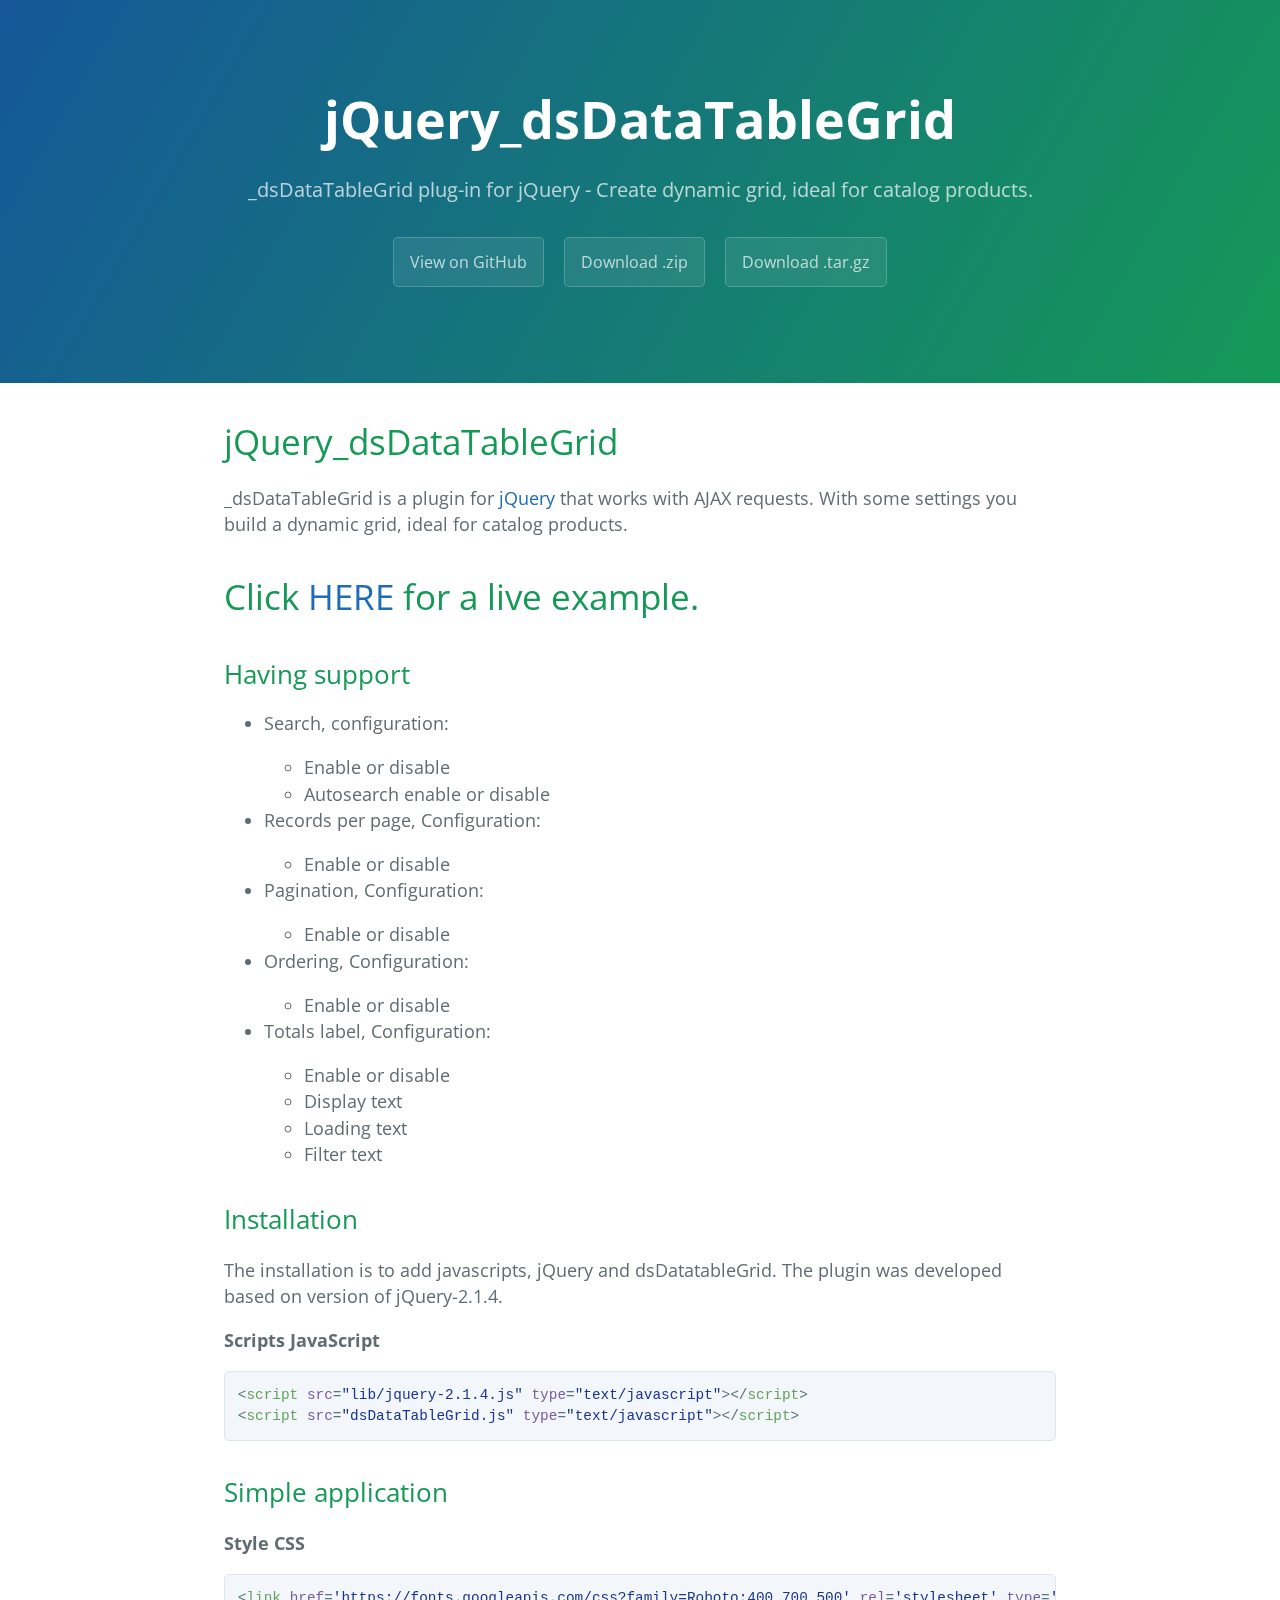
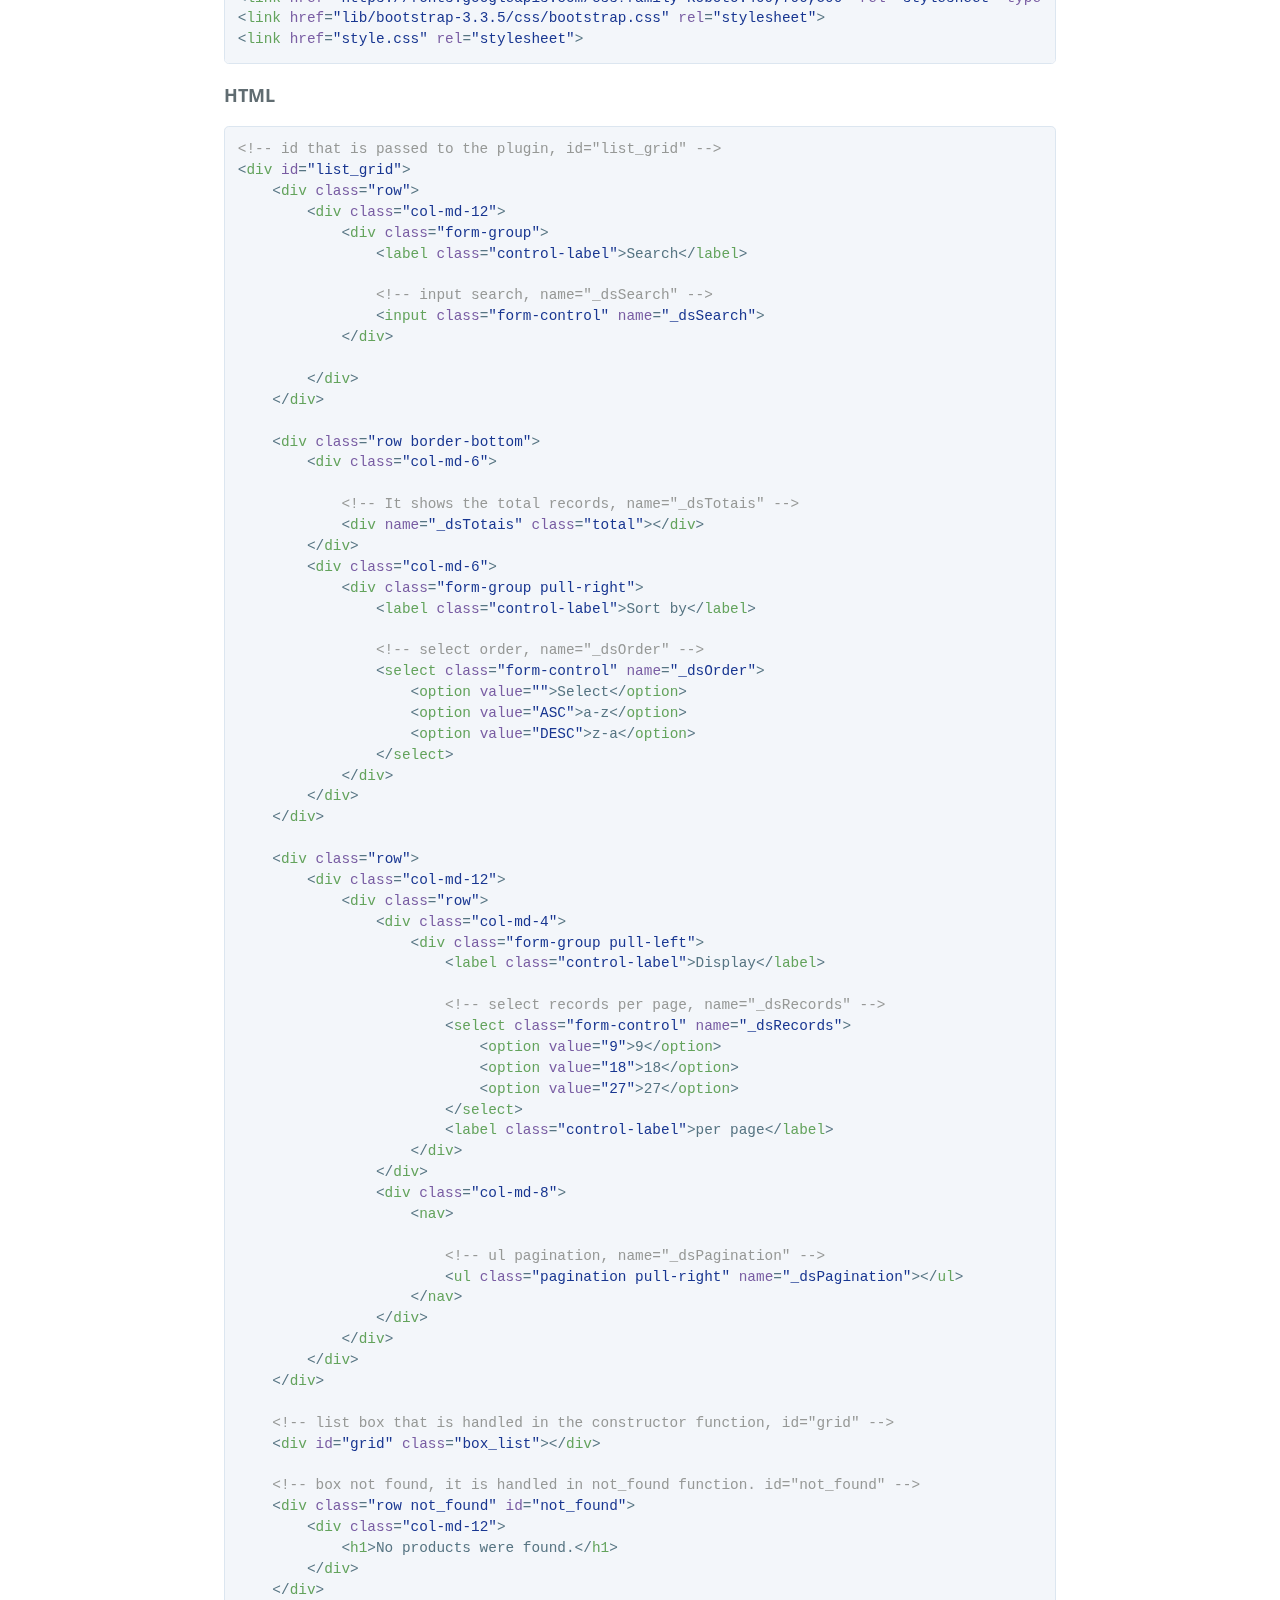
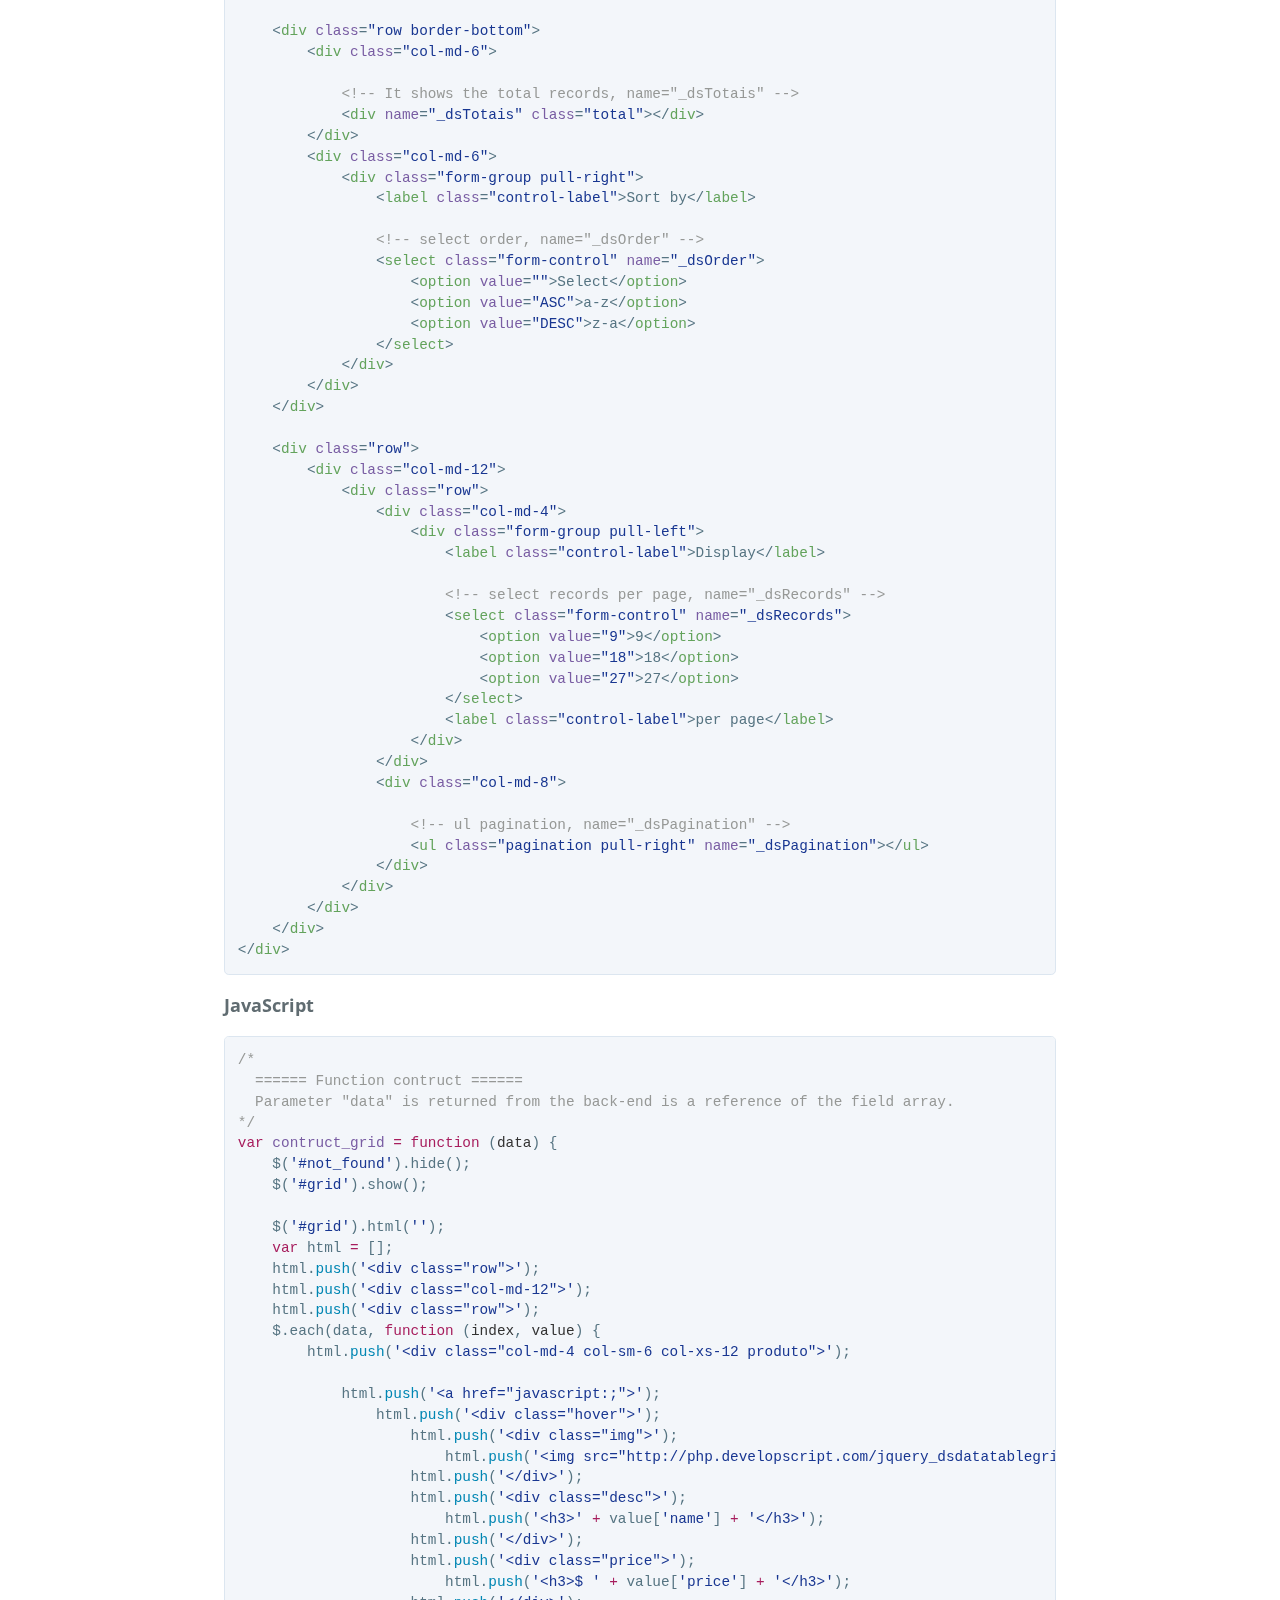
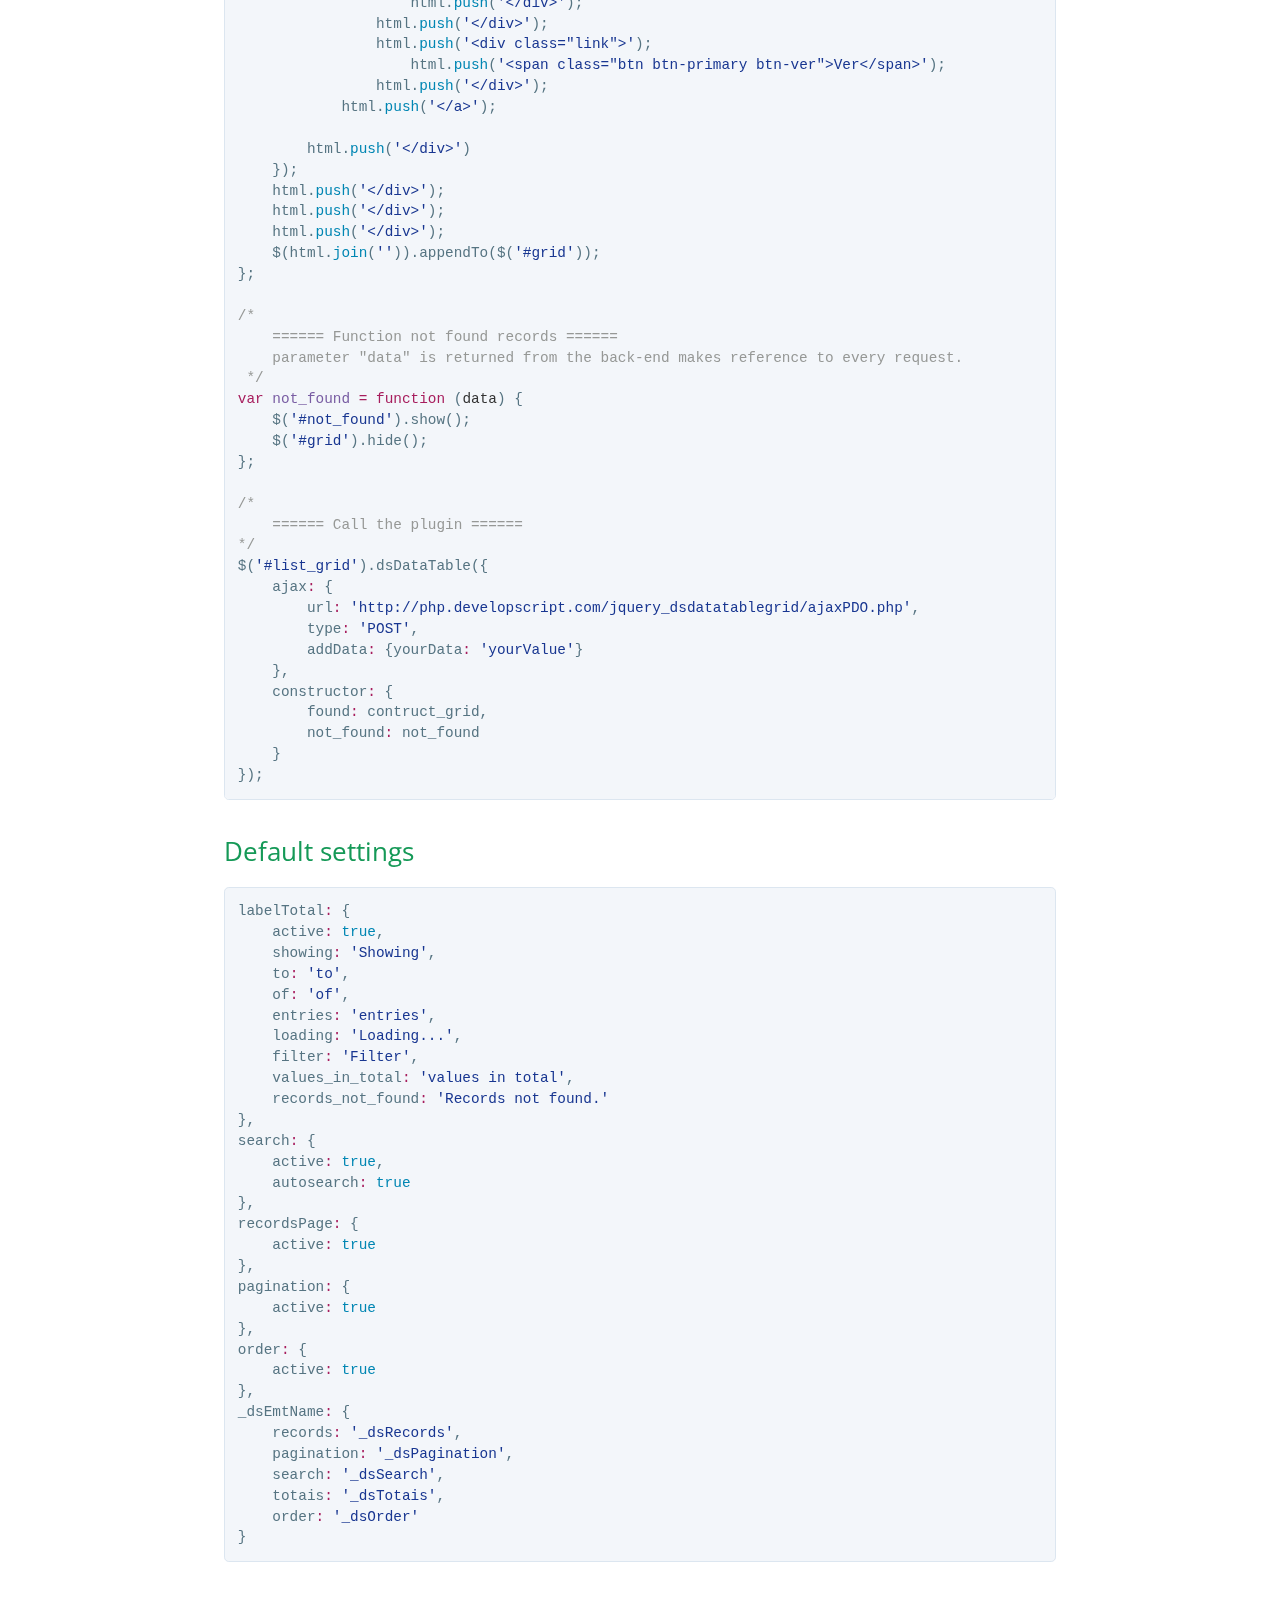
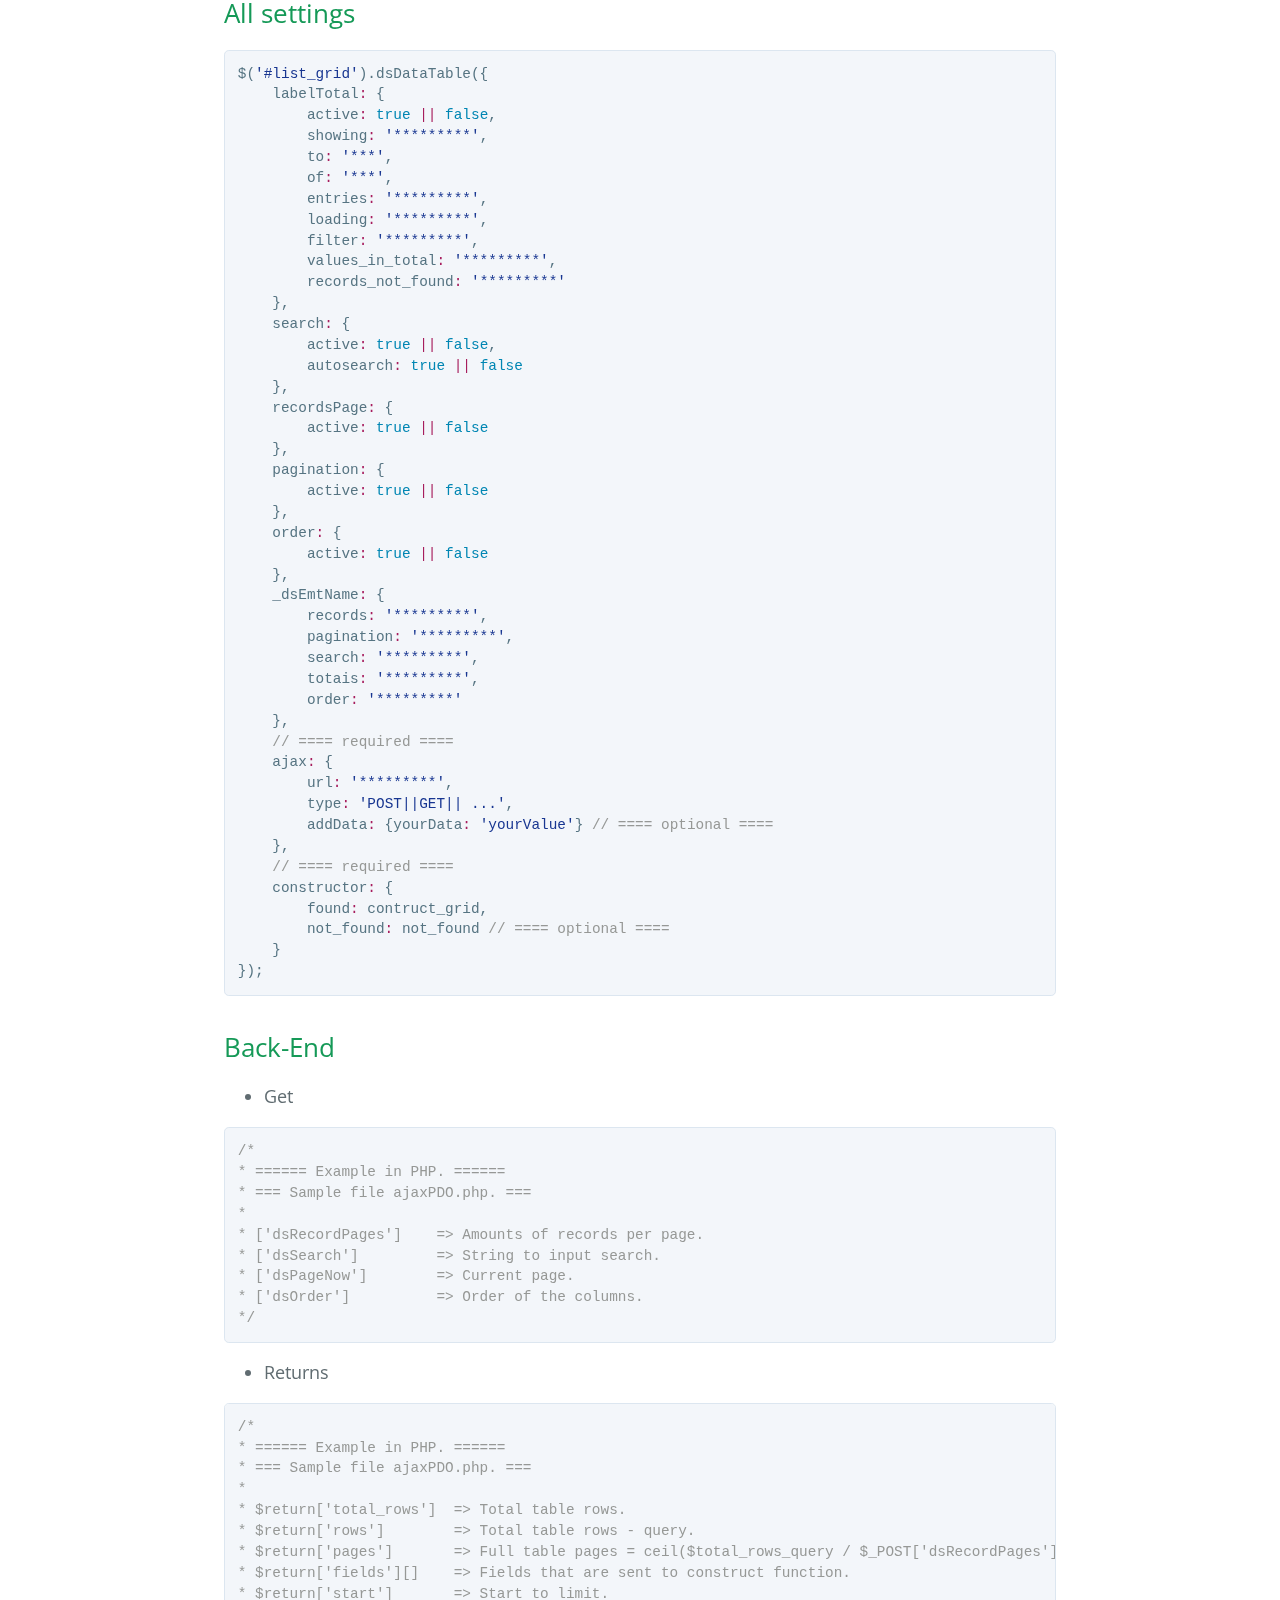
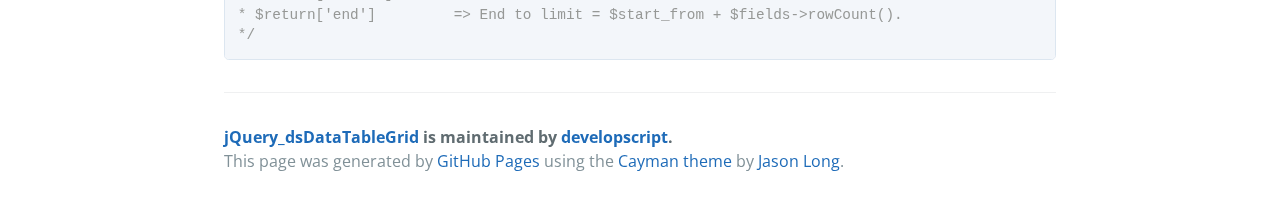
==== commit 98ac680f: "Version 0.6.5" ====
--- a/index.html
+++ b/index.html
@@ -1,321 +1,603 @@
-<!--
- *
- * DevelopScript - DataTableGrid v0.6.5 (http://developscript.com)
- *
- * Licensed under the MIT license.
- *
- * @file    index.html
- * @author  Rafael Pegorari
- * @date    29/09/2015
- *
- * ====== Required ======
- * This code was developed based on jQuery v2.1.4.
- * More informations
- * jQuery url: https://jquery.com/
- *
- -->
-
 <!DOCTYPE html>
-<html lang="en">
+<html lang="en-us">
 <head>
     <meta charset="UTF-8">
-    <title>_dsDataTableGrid | Plug-in for jQuery</title>
-    <link href='https://fonts.googleapis.com/css?family=Roboto:400,700,500' rel='stylesheet' type='text/css'>
-    <link href="lib/bootstrap-3.3.5/css/bootstrap.css" rel="stylesheet">
-    <link href="style.css" rel="stylesheet">
+    <title>jQuery_dsDataTableGrid by developscript</title>
+    <meta name="viewport" content="width=device-width, initial-scale=1">
+    <link rel="stylesheet" type="text/css" href="stylesheets/normalize.css" media="screen">
+    <link href='https://fonts.googleapis.com/css?family=Open+Sans:400,700' rel='stylesheet' type='text/css'>
+    <link rel="stylesheet" type="text/css" href="stylesheets/stylesheet.css" media="screen">
+    <link rel="stylesheet" type="text/css" href="stylesheets/github-light.css" media="screen">
 </head>
 <body>
-
-<div class="container">
-    <div class="row">
-
-        <div class="col-md-8 title center-block">
-            <h1>_dsDataTableGrid
-                <small>Plug-in for jQuery</small>
-            </h1>
-            <p> _dsDataTableGrid is a plugin for jQuery that works with AJAX requests. With some setting you build a dynamic grid, ideal for catalog products.</p>
-        </div>
-    </div>
-
-    <div class="row">
-        <div class="col-md-12">
-
-            <!-- id that is passed to the plugin, id="list_grid" -->
-            <div id="list_grid">
-                <div class="row">
-                    <div class="col-md-12">
-                        <div class="form-group">
-                            <label class="control-label">Search</label>
-
-                            <!-- input search, name="_dsSearch" -->
-                            <input class="form-control" name="_dsSearch">
-                        </div>
-
-                    </div>
-                </div>
-
-                <div class="row border-bottom">
-                    <div class="col-md-6">
-
-                        <!-- It shows the total records, name="_dsTotais" -->
-                        <div name="_dsTotais" class="total"></div>
-                    </div>
-                    <div class="col-md-6">
-                        <div class="form-group pull-right">
-                            <label class="control-label">Sort by</label>
-
-                            <!-- select order, name="_dsOrder" -->
-                            <select class="form-control" name="_dsOrder">
-                                <option value="">Select</option>
-                                <option value="ASC">a-z</option>
-                                <option value="DESC">z-a</option>
-                            </select>
-                        </div>
-                    </div>
-                </div>
-
-                <div class="row">
-                    <div class="col-md-12">
-                        <div class="row">
-                            <div class="col-md-4">
-                                <div class="form-group pull-left">
-                                    <label class="control-label">Display</label>
-
-                                    <!-- select records per page, name="_dsRecords" -->
-                                    <select class="form-control" name="_dsRecords">
-                                        <option value="9">9</option>
-                                        <option value="18">18</option>
-                                        <option value="27">27</option>
-                                    </select>
-                                    <label class="control-label">per page</label>
-                                </div>
-                            </div>
-                            <div class="col-md-8">
-                                <nav>
-
-                                    <!-- ul pagination, name="_dsPagination" -->
-                                    <ul class="pagination pull-right" name="_dsPagination"></ul>
-                                </nav>
-                            </div>
-                        </div>
-                    </div>
-                </div>
-
-                <!-- list box that is handled in the constructor function, id="grid" -->
-                <div id="grid" class="box_list"></div>
-
-                <!-- box not found, it is handled in not_found function. id="not_found" -->
-                <div class="row not_found" id="not_found">
-                    <div class="col-md-12">
-                        <h1>No products were found.</h1>
-                    </div>
-                </div>
-
-                <div class="row border-bottom">
-                    <div class="col-md-6">
-
-                        <!-- It shows the total records, name="_dsTotais" -->
-                        <div name="_dsTotais" class="total"></div>
-                    </div>
-                    <div class="col-md-6">
-                        <div class="form-group pull-right">
-                            <label class="control-label">Sort by</label>
-
-                            <!-- select order, name="_dsOrder" -->
-                            <select class="form-control" name="_dsOrder">
-                                <option value="">Select</option>
-                                <option value="ASC">a-z</option>
-                                <option value="DESC">z-a</option>
-                            </select>
-                        </div>
-                    </div>
-                </div>
-
-                <div class="row">
-                    <div class="col-md-12">
-                        <div class="row">
-                            <div class="col-md-4">
-                                <div class="form-group pull-left">
-                                    <label class="control-label">Display</label>
-
-                                    <!-- select records per page, name="_dsRecords" -->
-                                    <select class="form-control" name="_dsRecords">
-                                        <option value="9">9</option>
-                                        <option value="18">18</option>
-                                        <option value="27">27</option>
-                                    </select>
-                                    <label class="control-label">per page</label>
-                                </div>
-                            </div>
-                            <div class="col-md-8">
-
-                                <!-- ul pagination, name="_dsPagination" -->
-                                <ul class="pagination pull-right" name="_dsPagination"></ul>
-                            </div>
-                        </div>
-                    </div>
-                </div>
-            </div>
-
-        </div>
-    </div>
-</div>
-
-<script src="lib/jquery-2.1.4.js"></script>
-<script src="dsDataTableGrid.js"></script>
-<script>
-    (function ($) {
-        /*
-            ====== Function contruct ======
-            Parameter "data" is returned from the back-end is a reference of the field array.
-        */
-        var contruct_grid = function (data) {
-            $('#not_found').hide();
-            $('#grid').show();
-
-            $('#grid').html('');
-            var html = [];
-            html.push('<div class="row">');
-            html.push('<div class="col-md-12">');
-            html.push('<div class="row">');
-            $.each(data, function (index, value) {
-                html.push('<div class="col-md-4 col-sm-6 col-xs-12 produto">');
-
-                    html.push('<a href="javascript:;">');
-                        html.push('<div class="hover">');
-                            html.push('<div class="img">');
-                                html.push('<img src="http://php.developscript.com/jquery_dsdatatablegrid/img/' + value['id'] + '.png" />');
-                            html.push('</div>');
-                            html.push('<div class="desc">');
-                                html.push('<h3>' + value['name'] + '</h3>');
-                            html.push('</div>');
-                            html.push('<div class="price">');
-                                html.push('<h3>$ ' + value['price'] + '</h3>');
-                            html.push('</div>');
-                        html.push('</div>');
-                        html.push('<div class="link">');
-                            html.push('<span class="btn btn-primary btn-ver">Ver</span>');
-                        html.push('</div>');
-                    html.push('</a>');
-
-                html.push('</div>')
-            });
-            html.push('</div>');
-            html.push('</div>');
-            html.push('</div>');
-            $(html.join('')).appendTo($('#grid'));
-        };
-
-        /*
-            ====== Function not found records ======
-            Parameter "data" is returned from the back-end makes reference to every request.
-         */
-        var not_found = function (data) {
-            $('#not_found').show();
-            $('#grid').hide();
-        };
-
-        $(function () {
-
-            /*
-                ====== Default setting ======
-                labelTotal: {
-                    active: true,
-                    showing: 'Showing',
-                    to: 'to',
-                    of: 'of',
-                    entries: 'entries',
-                    loading: 'Loading...',
-                    filter: 'Filter',
-                    values_in_total: 'values ​​in total',
-                    records_not_found: 'Records not found.'
-                },
-                search: {
-                    active: true,
-                    autosearch: true
-                },
-                recordsPage: {
-                    active: true
-                },
-                pagination: {
-                    active: true
-                },
-                order: {
-                    active: true
-                },
-                _dsEmtName: {
-                    records: '_dsRecords',
-                    pagination: '_dsPagination',
-                    search: '_dsSearch',
-                    totais: '_dsTotais',
-                    order: '_dsOrder'
-                }
-
-
-                ====== All settings ======
-                $('#list_grid').dsDataTable({
-                    labelTotal: {
-                        active: true || false,
-                        showing: '*********',
-                        to: '***',
-                        of: '***',
-                        entries: '*********',
-                        loading: '*********',
-                        filter: '*********',
-                        values_in_total: '*********',
-                        records_not_found: '*********'
-                    },
-                    search: {
-                        active: true || false,
-                        autosearch: true || false
-                    },
-                    recordsPage: {
-                        active: true || false
-                    },
-                    pagination: {
-                        active: true || false
-                    },
-                    order: {
-                        active: true || false
-                    },
-                    _dsEmtName: {
-                        records: '*********',
-                        pagination: '*********',
-                        search: '*********',
-                        totais: '*********',
-                        order: '*********'
-                    },
-                    // ==== required ====
-                    ajax: {
-                        url: '*********',
-                        type: 'POST||GET|| ...',
-                        addData: {yourData: 'yourValue'} // ==== optional ====
-                    },
-                    // ==== required ====
-                    constructor: {
-                        found: contruct_grid,
-                        not_found: not_found // ==== optional ====
-                    }
-                });
-            */
-            /*
-                ====== Call the plugin ======
-            */
-            $('#list_grid').dsDataTable({
-                ajax: {
-                    url: 'http://php.developscript.com/jquery_dsdatatablegrid/ajaxPDO.php',
-                    type: 'POST',
-                    addData: {yourData: 'yourValue'}
-                },
-                constructor: {
-                    found: contruct_grid,
-                    not_found: not_found
-                }
-            });
-
-        });
-
-    })(jQuery);
-</script>
+<section class="page-header">
+    <h1 class="project-name">jQuery_dsDataTableGrid</h1>
+
+    <h2 class="project-tagline">_dsDataTableGrid plug-in for jQuery - Create dynamic grid, ideal for catalog
+        products.</h2>
+    <a href="https://github.com/developscript/jQuery_dsDataTableGrid" class="btn">View on GitHub</a>
+    <a href="https://github.com/developscript/jQuery_dsDataTableGrid/zipball/master" class="btn">Download .zip</a>
+    <a href="https://github.com/developscript/jQuery_dsDataTableGrid/tarball/master" class="btn">Download .tar.gz</a>
+</section>
+
+<section class="main-content">
+    <h1>
+        <a id="jquery_dsdatatablegrid" class="anchor" href="#jquery_dsdatatablegrid" aria-hidden="true"><span
+                class="octicon octicon-link"></span></a>jQuery_dsDataTableGrid</h1>
+
+    <p>_dsDataTableGrid is a plugin for <a href="//jquery.com">jQuery</a> that works with AJAX requests. With some
+        settings you build a dynamic grid, ideal for catalog products.</p>
+
+    <h1>Click <a href="exemple.html" target="_blank">HERE</a> for a live example.</h1>
+
+    <h2>
+        <a id="having-support" class="anchor" href="#having-support" aria-hidden="true"><span
+                class="octicon octicon-link"></span></a>Having support</h2>
+
+    <ul>
+        <li>
+            <p>Search, configuration:</p>
+
+            <ul>
+                <li>Enable or disable</li>
+                <li>Autosearch enable or disable</li>
+            </ul>
+        </li>
+        <li>
+            <p>Records per page, Configuration:</p>
+
+            <ul>
+                <li>Enable or disable</li>
+            </ul>
+        </li>
+        <li>
+            <p>Pagination, Configuration:</p>
+
+            <ul>
+                <li>Enable or disable</li>
+            </ul>
+        </li>
+        <li>
+            <p>Ordering, Configuration:</p>
+
+            <ul>
+                <li>Enable or disable</li>
+            </ul>
+        </li>
+        <li>
+            <p>Totals label, Configuration:</p>
+
+            <ul>
+                <li>Enable or disable</li>
+                <li>Display text</li>
+                <li>Loading text</li>
+                <li>Filter text</li>
+            </ul>
+        </li>
+    </ul>
+
+    <h2>
+        <a id="installation" class="anchor" href="#installation" aria-hidden="true"><span
+                class="octicon octicon-link"></span></a>Installation</h2>
+
+    <p>The installation is to add javascripts, jQuery and dsDatatableGrid.
+        The plugin was developed based on version of jQuery-2.1.4.</p>
+
+    <p><strong>Scripts JavaScript</strong></p>
+
+    <div class="highlight highlight-text-html-basic"><pre>&lt;<span class="pl-ent">script</span> <span
+            class="pl-e">src</span>=<span class="pl-s"><span class="pl-pds">"</span>lib/jquery-2.1.4.js<span
+            class="pl-pds">"</span></span> <span class="pl-e">type</span>=<span class="pl-s"><span
+            class="pl-pds">"</span>text/javascript<span class="pl-pds">"</span></span>&gt;&lt;/<span class="pl-ent">script</span>&gt;
+&lt;<span class="pl-ent">script</span> <span class="pl-e">src</span>=<span class="pl-s"><span class="pl-pds">"</span>dsDataTableGrid.js<span
+                class="pl-pds">"</span></span> <span class="pl-e">type</span>=<span class="pl-s"><span
+                class="pl-pds">"</span>text/javascript<span class="pl-pds">"</span></span>&gt;&lt;/<span class="pl-ent">script</span>&gt;</pre>
+    </div>
+
+    <h2>
+        <a id="simple-application" class="anchor" href="#simple-application" aria-hidden="true"><span
+                class="octicon octicon-link"></span></a>Simple application</h2>
+
+    <p><strong>Style CSS</strong></p>
+
+    <div class="highlight highlight-text-html-basic"><pre>&lt;<span class="pl-ent">link</span> <span
+            class="pl-e">href</span>=<span class="pl-s"><span class="pl-pds">'</span>https://fonts.googleapis.com/css?family=Roboto:400,700,500<span
+            class="pl-pds">'</span></span> <span class="pl-e">rel</span>=<span class="pl-s"><span
+            class="pl-pds">'</span>stylesheet<span class="pl-pds">'</span></span> <span class="pl-e">type</span>=<span
+            class="pl-s"><span class="pl-pds">'</span>text/css<span class="pl-pds">'</span></span>&gt;
+&lt;<span class="pl-ent">link</span> <span class="pl-e">href</span>=<span class="pl-s"><span class="pl-pds">"</span>lib/bootstrap-3.3.5/css/bootstrap.css<span
+                class="pl-pds">"</span></span> <span class="pl-e">rel</span>=<span class="pl-s"><span
+                class="pl-pds">"</span>stylesheet<span class="pl-pds">"</span></span>&gt;
+&lt;<span class="pl-ent">link</span> <span class="pl-e">href</span>=<span class="pl-s"><span class="pl-pds">"</span>style.css<span
+                class="pl-pds">"</span></span> <span class="pl-e">rel</span>=<span class="pl-s"><span
+                class="pl-pds">"</span>stylesheet<span class="pl-pds">"</span></span>&gt;</pre>
+    </div>
+
+    <p><strong>HTML</strong></p>
+
+    <div class="highlight highlight-text-html-basic"><pre><span class="pl-c">&lt;!-- id that is passed to the plugin, id="list_grid" --&gt;</span>
+&lt;<span class="pl-ent">div</span> <span class="pl-e">id</span>=<span class="pl-s"><span class="pl-pds">"</span>list_grid<span
+                class="pl-pds">"</span></span>&gt;
+    &lt;<span class="pl-ent">div</span> <span class="pl-e">class</span>=<span class="pl-s"><span class="pl-pds">"</span>row<span
+                class="pl-pds">"</span></span>&gt;
+        &lt;<span class="pl-ent">div</span> <span class="pl-e">class</span>=<span class="pl-s"><span
+                class="pl-pds">"</span>col-md-12<span class="pl-pds">"</span></span>&gt;
+            &lt;<span class="pl-ent">div</span> <span class="pl-e">class</span>=<span class="pl-s"><span class="pl-pds">"</span>form-group<span
+                class="pl-pds">"</span></span>&gt;
+                &lt;<span class="pl-ent">label</span> <span class="pl-e">class</span>=<span class="pl-s"><span
+                class="pl-pds">"</span>control-label<span class="pl-pds">"</span></span>&gt;Search&lt;/<span
+                class="pl-ent">label</span>&gt;
+
+                <span class="pl-c">&lt;!-- input search, name="_dsSearch" --&gt;</span>
+                &lt;<span class="pl-ent">input</span> <span class="pl-e">class</span>=<span class="pl-s"><span
+                class="pl-pds">"</span>form-control<span class="pl-pds">"</span></span> <span
+                class="pl-e">name</span>=<span class="pl-s"><span class="pl-pds">"</span>_dsSearch<span
+                class="pl-pds">"</span></span>&gt;
+            &lt;/<span class="pl-ent">div</span>&gt;
+
+        &lt;/<span class="pl-ent">div</span>&gt;
+    &lt;/<span class="pl-ent">div</span>&gt;
+
+    &lt;<span class="pl-ent">div</span> <span class="pl-e">class</span>=<span class="pl-s"><span class="pl-pds">"</span>row border-bottom<span
+                class="pl-pds">"</span></span>&gt;
+        &lt;<span class="pl-ent">div</span> <span class="pl-e">class</span>=<span class="pl-s"><span
+                class="pl-pds">"</span>col-md-6<span class="pl-pds">"</span></span>&gt;
+
+            <span class="pl-c">&lt;!-- It shows the total records, name="_dsTotais" --&gt;</span>
+            &lt;<span class="pl-ent">div</span> <span class="pl-e">name</span>=<span class="pl-s"><span
+                class="pl-pds">"</span>_dsTotais<span class="pl-pds">"</span></span> <span
+                class="pl-e">class</span>=<span class="pl-s"><span class="pl-pds">"</span>total<span
+                class="pl-pds">"</span></span>&gt;&lt;/<span class="pl-ent">div</span>&gt;
+        &lt;/<span class="pl-ent">div</span>&gt;
+        &lt;<span class="pl-ent">div</span> <span class="pl-e">class</span>=<span class="pl-s"><span
+                class="pl-pds">"</span>col-md-6<span class="pl-pds">"</span></span>&gt;
+            &lt;<span class="pl-ent">div</span> <span class="pl-e">class</span>=<span class="pl-s"><span class="pl-pds">"</span>form-group pull-right<span
+                class="pl-pds">"</span></span>&gt;
+                &lt;<span class="pl-ent">label</span> <span class="pl-e">class</span>=<span class="pl-s"><span
+                class="pl-pds">"</span>control-label<span class="pl-pds">"</span></span>&gt;Sort by&lt;/<span
+                class="pl-ent">label</span>&gt;
+
+                <span class="pl-c">&lt;!-- select order, name="_dsOrder" --&gt;</span>
+                &lt;<span class="pl-ent">select</span> <span class="pl-e">class</span>=<span class="pl-s"><span
+                class="pl-pds">"</span>form-control<span class="pl-pds">"</span></span> <span
+                class="pl-e">name</span>=<span class="pl-s"><span class="pl-pds">"</span>_dsOrder<span
+                class="pl-pds">"</span></span>&gt;
+                    &lt;<span class="pl-ent">option</span> <span class="pl-e">value</span>=<span class="pl-s"><span
+                class="pl-pds">"</span><span class="pl-pds">"</span></span>&gt;Select&lt;/<span
+                class="pl-ent">option</span>&gt;
+                    &lt;<span class="pl-ent">option</span> <span class="pl-e">value</span>=<span class="pl-s"><span
+                class="pl-pds">"</span>ASC<span class="pl-pds">"</span></span>&gt;a-z&lt;/<span
+                class="pl-ent">option</span>&gt;
+                    &lt;<span class="pl-ent">option</span> <span class="pl-e">value</span>=<span class="pl-s"><span
+                class="pl-pds">"</span>DESC<span class="pl-pds">"</span></span>&gt;z-a&lt;/<span
+                class="pl-ent">option</span>&gt;
+                &lt;/<span class="pl-ent">select</span>&gt;
+            &lt;/<span class="pl-ent">div</span>&gt;
+        &lt;/<span class="pl-ent">div</span>&gt;
+    &lt;/<span class="pl-ent">div</span>&gt;
+
+    &lt;<span class="pl-ent">div</span> <span class="pl-e">class</span>=<span class="pl-s"><span class="pl-pds">"</span>row<span
+                class="pl-pds">"</span></span>&gt;
+        &lt;<span class="pl-ent">div</span> <span class="pl-e">class</span>=<span class="pl-s"><span
+                class="pl-pds">"</span>col-md-12<span class="pl-pds">"</span></span>&gt;
+            &lt;<span class="pl-ent">div</span> <span class="pl-e">class</span>=<span class="pl-s"><span class="pl-pds">"</span>row<span
+                class="pl-pds">"</span></span>&gt;
+                &lt;<span class="pl-ent">div</span> <span class="pl-e">class</span>=<span class="pl-s"><span
+                class="pl-pds">"</span>col-md-4<span class="pl-pds">"</span></span>&gt;
+                    &lt;<span class="pl-ent">div</span> <span class="pl-e">class</span>=<span class="pl-s"><span
+                class="pl-pds">"</span>form-group pull-left<span class="pl-pds">"</span></span>&gt;
+                        &lt;<span class="pl-ent">label</span> <span class="pl-e">class</span>=<span class="pl-s"><span
+                class="pl-pds">"</span>control-label<span class="pl-pds">"</span></span>&gt;Display&lt;/<span
+                class="pl-ent">label</span>&gt;
+
+                        <span class="pl-c">&lt;!-- select records per page, name="_dsRecords" --&gt;</span>
+                        &lt;<span class="pl-ent">select</span> <span class="pl-e">class</span>=<span class="pl-s"><span
+                class="pl-pds">"</span>form-control<span class="pl-pds">"</span></span> <span
+                class="pl-e">name</span>=<span class="pl-s"><span class="pl-pds">"</span>_dsRecords<span class="pl-pds">"</span></span>&gt;
+                            &lt;<span class="pl-ent">option</span> <span class="pl-e">value</span>=<span
+                class="pl-s"><span class="pl-pds">"</span>9<span class="pl-pds">"</span></span>&gt;9&lt;/<span
+                class="pl-ent">option</span>&gt;
+                            &lt;<span class="pl-ent">option</span> <span class="pl-e">value</span>=<span
+                class="pl-s"><span class="pl-pds">"</span>18<span class="pl-pds">"</span></span>&gt;18&lt;/<span
+                class="pl-ent">option</span>&gt;
+                            &lt;<span class="pl-ent">option</span> <span class="pl-e">value</span>=<span
+                class="pl-s"><span class="pl-pds">"</span>27<span class="pl-pds">"</span></span>&gt;27&lt;/<span
+                class="pl-ent">option</span>&gt;
+                        &lt;/<span class="pl-ent">select</span>&gt;
+                        &lt;<span class="pl-ent">label</span> <span class="pl-e">class</span>=<span class="pl-s"><span
+                class="pl-pds">"</span>control-label<span class="pl-pds">"</span></span>&gt;per page&lt;/<span
+                class="pl-ent">label</span>&gt;
+                    &lt;/<span class="pl-ent">div</span>&gt;
+                &lt;/<span class="pl-ent">div</span>&gt;
+                &lt;<span class="pl-ent">div</span> <span class="pl-e">class</span>=<span class="pl-s"><span
+                class="pl-pds">"</span>col-md-8<span class="pl-pds">"</span></span>&gt;
+                    &lt;<span class="pl-ent">nav</span>&gt;
+
+                        <span class="pl-c">&lt;!-- ul pagination, name="_dsPagination" --&gt;</span>
+                        &lt;<span class="pl-ent">ul</span> <span class="pl-e">class</span>=<span class="pl-s"><span
+                class="pl-pds">"</span>pagination pull-right<span class="pl-pds">"</span></span> <span
+                class="pl-e">name</span>=<span class="pl-s"><span class="pl-pds">"</span>_dsPagination<span
+                class="pl-pds">"</span></span>&gt;&lt;/<span class="pl-ent">ul</span>&gt;
+                    &lt;/<span class="pl-ent">nav</span>&gt;
+                &lt;/<span class="pl-ent">div</span>&gt;
+            &lt;/<span class="pl-ent">div</span>&gt;
+        &lt;/<span class="pl-ent">div</span>&gt;
+    &lt;/<span class="pl-ent">div</span>&gt;
+
+    <span class="pl-c">&lt;!-- list box that is handled in the constructor function, id="grid" --&gt;</span>
+    &lt;<span class="pl-ent">div</span> <span class="pl-e">id</span>=<span class="pl-s"><span class="pl-pds">"</span>grid<span
+                class="pl-pds">"</span></span> <span class="pl-e">class</span>=<span class="pl-s"><span
+                class="pl-pds">"</span>box_list<span class="pl-pds">"</span></span>&gt;&lt;/<span
+                class="pl-ent">div</span>&gt;
+
+    <span class="pl-c">&lt;!-- box not found, it is handled in not_found function. id="not_found" --&gt;</span>
+    &lt;<span class="pl-ent">div</span> <span class="pl-e">class</span>=<span class="pl-s"><span class="pl-pds">"</span>row not_found<span
+                class="pl-pds">"</span></span> <span class="pl-e">id</span>=<span class="pl-s"><span
+                class="pl-pds">"</span>not_found<span class="pl-pds">"</span></span>&gt;
+        &lt;<span class="pl-ent">div</span> <span class="pl-e">class</span>=<span class="pl-s"><span
+                class="pl-pds">"</span>col-md-12<span class="pl-pds">"</span></span>&gt;
+            &lt;<span class="pl-ent">h1</span>&gt;No products were found.&lt;/<span class="pl-ent">h1</span>&gt;
+        &lt;/<span class="pl-ent">div</span>&gt;
+    &lt;/<span class="pl-ent">div</span>&gt;
+
+    &lt;<span class="pl-ent">div</span> <span class="pl-e">class</span>=<span class="pl-s"><span class="pl-pds">"</span>row border-bottom<span
+                class="pl-pds">"</span></span>&gt;
+        &lt;<span class="pl-ent">div</span> <span class="pl-e">class</span>=<span class="pl-s"><span
+                class="pl-pds">"</span>col-md-6<span class="pl-pds">"</span></span>&gt;
+
+            <span class="pl-c">&lt;!-- It shows the total records, name="_dsTotais" --&gt;</span>
+            &lt;<span class="pl-ent">div</span> <span class="pl-e">name</span>=<span class="pl-s"><span
+                class="pl-pds">"</span>_dsTotais<span class="pl-pds">"</span></span> <span
+                class="pl-e">class</span>=<span class="pl-s"><span class="pl-pds">"</span>total<span
+                class="pl-pds">"</span></span>&gt;&lt;/<span class="pl-ent">div</span>&gt;
+        &lt;/<span class="pl-ent">div</span>&gt;
+        &lt;<span class="pl-ent">div</span> <span class="pl-e">class</span>=<span class="pl-s"><span
+                class="pl-pds">"</span>col-md-6<span class="pl-pds">"</span></span>&gt;
+            &lt;<span class="pl-ent">div</span> <span class="pl-e">class</span>=<span class="pl-s"><span class="pl-pds">"</span>form-group pull-right<span
+                class="pl-pds">"</span></span>&gt;
+                &lt;<span class="pl-ent">label</span> <span class="pl-e">class</span>=<span class="pl-s"><span
+                class="pl-pds">"</span>control-label<span class="pl-pds">"</span></span>&gt;Sort by&lt;/<span
+                class="pl-ent">label</span>&gt;
+
+                <span class="pl-c">&lt;!-- select order, name="_dsOrder" --&gt;</span>
+                &lt;<span class="pl-ent">select</span> <span class="pl-e">class</span>=<span class="pl-s"><span
+                class="pl-pds">"</span>form-control<span class="pl-pds">"</span></span> <span
+                class="pl-e">name</span>=<span class="pl-s"><span class="pl-pds">"</span>_dsOrder<span
+                class="pl-pds">"</span></span>&gt;
+                    &lt;<span class="pl-ent">option</span> <span class="pl-e">value</span>=<span class="pl-s"><span
+                class="pl-pds">"</span><span class="pl-pds">"</span></span>&gt;Select&lt;/<span
+                class="pl-ent">option</span>&gt;
+                    &lt;<span class="pl-ent">option</span> <span class="pl-e">value</span>=<span class="pl-s"><span
+                class="pl-pds">"</span>ASC<span class="pl-pds">"</span></span>&gt;a-z&lt;/<span
+                class="pl-ent">option</span>&gt;
+                    &lt;<span class="pl-ent">option</span> <span class="pl-e">value</span>=<span class="pl-s"><span
+                class="pl-pds">"</span>DESC<span class="pl-pds">"</span></span>&gt;z-a&lt;/<span
+                class="pl-ent">option</span>&gt;
+                &lt;/<span class="pl-ent">select</span>&gt;
+            &lt;/<span class="pl-ent">div</span>&gt;
+        &lt;/<span class="pl-ent">div</span>&gt;
+    &lt;/<span class="pl-ent">div</span>&gt;
+
+    &lt;<span class="pl-ent">div</span> <span class="pl-e">class</span>=<span class="pl-s"><span class="pl-pds">"</span>row<span
+                class="pl-pds">"</span></span>&gt;
+        &lt;<span class="pl-ent">div</span> <span class="pl-e">class</span>=<span class="pl-s"><span
+                class="pl-pds">"</span>col-md-12<span class="pl-pds">"</span></span>&gt;
+            &lt;<span class="pl-ent">div</span> <span class="pl-e">class</span>=<span class="pl-s"><span class="pl-pds">"</span>row<span
+                class="pl-pds">"</span></span>&gt;
+                &lt;<span class="pl-ent">div</span> <span class="pl-e">class</span>=<span class="pl-s"><span
+                class="pl-pds">"</span>col-md-4<span class="pl-pds">"</span></span>&gt;
+                    &lt;<span class="pl-ent">div</span> <span class="pl-e">class</span>=<span class="pl-s"><span
+                class="pl-pds">"</span>form-group pull-left<span class="pl-pds">"</span></span>&gt;
+                        &lt;<span class="pl-ent">label</span> <span class="pl-e">class</span>=<span class="pl-s"><span
+                class="pl-pds">"</span>control-label<span class="pl-pds">"</span></span>&gt;Display&lt;/<span
+                class="pl-ent">label</span>&gt;
+
+                        <span class="pl-c">&lt;!-- select records per page, name="_dsRecords" --&gt;</span>
+                        &lt;<span class="pl-ent">select</span> <span class="pl-e">class</span>=<span class="pl-s"><span
+                class="pl-pds">"</span>form-control<span class="pl-pds">"</span></span> <span
+                class="pl-e">name</span>=<span class="pl-s"><span class="pl-pds">"</span>_dsRecords<span class="pl-pds">"</span></span>&gt;
+                            &lt;<span class="pl-ent">option</span> <span class="pl-e">value</span>=<span
+                class="pl-s"><span class="pl-pds">"</span>9<span class="pl-pds">"</span></span>&gt;9&lt;/<span
+                class="pl-ent">option</span>&gt;
+                            &lt;<span class="pl-ent">option</span> <span class="pl-e">value</span>=<span
+                class="pl-s"><span class="pl-pds">"</span>18<span class="pl-pds">"</span></span>&gt;18&lt;/<span
+                class="pl-ent">option</span>&gt;
+                            &lt;<span class="pl-ent">option</span> <span class="pl-e">value</span>=<span
+                class="pl-s"><span class="pl-pds">"</span>27<span class="pl-pds">"</span></span>&gt;27&lt;/<span
+                class="pl-ent">option</span>&gt;
+                        &lt;/<span class="pl-ent">select</span>&gt;
+                        &lt;<span class="pl-ent">label</span> <span class="pl-e">class</span>=<span class="pl-s"><span
+                class="pl-pds">"</span>control-label<span class="pl-pds">"</span></span>&gt;per page&lt;/<span
+                class="pl-ent">label</span>&gt;
+                    &lt;/<span class="pl-ent">div</span>&gt;
+                &lt;/<span class="pl-ent">div</span>&gt;
+                &lt;<span class="pl-ent">div</span> <span class="pl-e">class</span>=<span class="pl-s"><span
+                class="pl-pds">"</span>col-md-8<span class="pl-pds">"</span></span>&gt;
+
+                    <span class="pl-c">&lt;!-- ul pagination, name="_dsPagination" --&gt;</span>
+                    &lt;<span class="pl-ent">ul</span> <span class="pl-e">class</span>=<span class="pl-s"><span
+                class="pl-pds">"</span>pagination pull-right<span class="pl-pds">"</span></span> <span
+                class="pl-e">name</span>=<span class="pl-s"><span class="pl-pds">"</span>_dsPagination<span
+                class="pl-pds">"</span></span>&gt;&lt;/<span class="pl-ent">ul</span>&gt;
+                &lt;/<span class="pl-ent">div</span>&gt;
+            &lt;/<span class="pl-ent">div</span>&gt;
+        &lt;/<span class="pl-ent">div</span>&gt;
+    &lt;/<span class="pl-ent">div</span>&gt;
+&lt;/<span class="pl-ent">div</span>&gt;</pre>
+    </div>
+
+    <p><strong>JavaScript</strong></p>
+
+    <div class="highlight highlight-source-js"><pre><span class="pl-c">/*</span>
+<span class="pl-c">  ====== Function contruct ======</span>
+<span class="pl-c">  Parameter "data" is returned from the back-end is a reference of the field array.</span>
+<span class="pl-c">*/</span>
+<span class="pl-k">var</span> <span class="pl-en">contruct_grid</span> <span class="pl-k">=</span> <span class="pl-k">function</span> (<span
+                class="pl-smi">data</span>) {
+    $(<span class="pl-s"><span class="pl-pds">'</span>#not_found<span class="pl-pds">'</span></span>).hide();
+    $(<span class="pl-s"><span class="pl-pds">'</span>#grid<span class="pl-pds">'</span></span>).show();
+
+    $(<span class="pl-s"><span class="pl-pds">'</span>#grid<span class="pl-pds">'</span></span>).html(<span
+                class="pl-s"><span class="pl-pds">'</span><span class="pl-pds">'</span></span>);
+    <span class="pl-k">var</span> html <span class="pl-k">=</span> [];
+    html.<span class="pl-c1">push</span>(<span class="pl-s"><span class="pl-pds">'</span>&lt;div class="row"&gt;<span
+                class="pl-pds">'</span></span>);
+    html.<span class="pl-c1">push</span>(<span class="pl-s"><span
+                class="pl-pds">'</span>&lt;div class="col-md-12"&gt;<span class="pl-pds">'</span></span>);
+    html.<span class="pl-c1">push</span>(<span class="pl-s"><span class="pl-pds">'</span>&lt;div class="row"&gt;<span
+                class="pl-pds">'</span></span>);
+    $.each(data, <span class="pl-k">function</span> (<span class="pl-smi">index</span>, <span
+                class="pl-smi">value</span>) {
+        html.<span class="pl-c1">push</span>(<span class="pl-s"><span class="pl-pds">'</span>&lt;div class="col-md-4 col-sm-6 col-xs-12 produto"&gt;<span
+                class="pl-pds">'</span></span>);
+
+            html.<span class="pl-c1">push</span>(<span class="pl-s"><span class="pl-pds">'</span>&lt;a href="javascript:;"&gt;<span
+                class="pl-pds">'</span></span>);
+                html.<span class="pl-c1">push</span>(<span class="pl-s"><span class="pl-pds">'</span>&lt;div class="hover"&gt;<span
+                class="pl-pds">'</span></span>);
+                    html.<span class="pl-c1">push</span>(<span class="pl-s"><span class="pl-pds">'</span>&lt;div class="img"&gt;<span
+                class="pl-pds">'</span></span>);
+                        html.<span class="pl-c1">push</span>(<span class="pl-s"><span class="pl-pds">'</span>&lt;img src="http://php.developscript.com/jquery_dsdatatablegrid/img/<span
+                class="pl-pds">'</span></span> <span class="pl-k">+</span> value[<span class="pl-s"><span
+                class="pl-pds">'</span>id<span class="pl-pds">'</span></span>] <span class="pl-k">+</span> <span
+                class="pl-s"><span class="pl-pds">'</span>.png" /&gt;<span class="pl-pds">'</span></span>);
+                    html.<span class="pl-c1">push</span>(<span class="pl-s"><span
+                class="pl-pds">'</span>&lt;/div&gt;<span class="pl-pds">'</span></span>);
+                    html.<span class="pl-c1">push</span>(<span class="pl-s"><span class="pl-pds">'</span>&lt;div class="desc"&gt;<span
+                class="pl-pds">'</span></span>);
+                        html.<span class="pl-c1">push</span>(<span class="pl-s"><span
+                class="pl-pds">'</span>&lt;h3&gt;<span class="pl-pds">'</span></span> <span class="pl-k">+</span> value[<span
+                class="pl-s"><span class="pl-pds">'</span>name<span class="pl-pds">'</span></span>] <span
+                class="pl-k">+</span> <span class="pl-s"><span class="pl-pds">'</span>&lt;/h3&gt;<span
+                class="pl-pds">'</span></span>);
+                    html.<span class="pl-c1">push</span>(<span class="pl-s"><span
+                class="pl-pds">'</span>&lt;/div&gt;<span class="pl-pds">'</span></span>);
+                    html.<span class="pl-c1">push</span>(<span class="pl-s"><span class="pl-pds">'</span>&lt;div class="price"&gt;<span
+                class="pl-pds">'</span></span>);
+                        html.<span class="pl-c1">push</span>(<span class="pl-s"><span class="pl-pds">'</span>&lt;h3&gt;$ <span
+                class="pl-pds">'</span></span> <span class="pl-k">+</span> value[<span class="pl-s"><span
+                class="pl-pds">'</span>price<span class="pl-pds">'</span></span>] <span class="pl-k">+</span> <span
+                class="pl-s"><span class="pl-pds">'</span>&lt;/h3&gt;<span class="pl-pds">'</span></span>);
+                    html.<span class="pl-c1">push</span>(<span class="pl-s"><span
+                class="pl-pds">'</span>&lt;/div&gt;<span class="pl-pds">'</span></span>);
+                html.<span class="pl-c1">push</span>(<span class="pl-s"><span class="pl-pds">'</span>&lt;/div&gt;<span
+                class="pl-pds">'</span></span>);
+                html.<span class="pl-c1">push</span>(<span class="pl-s"><span class="pl-pds">'</span>&lt;div class="link"&gt;<span
+                class="pl-pds">'</span></span>);
+                    html.<span class="pl-c1">push</span>(<span class="pl-s"><span class="pl-pds">'</span>&lt;span class="btn btn-primary btn-ver"&gt;Ver&lt;/span&gt;<span
+                class="pl-pds">'</span></span>);
+                html.<span class="pl-c1">push</span>(<span class="pl-s"><span class="pl-pds">'</span>&lt;/div&gt;<span
+                class="pl-pds">'</span></span>);
+            html.<span class="pl-c1">push</span>(<span class="pl-s"><span class="pl-pds">'</span>&lt;/a&gt;<span
+                class="pl-pds">'</span></span>);
+
+        html.<span class="pl-c1">push</span>(<span class="pl-s"><span class="pl-pds">'</span>&lt;/div&gt;<span
+                class="pl-pds">'</span></span>)
+    });
+    html.<span class="pl-c1">push</span>(<span class="pl-s"><span class="pl-pds">'</span>&lt;/div&gt;<span
+                class="pl-pds">'</span></span>);
+    html.<span class="pl-c1">push</span>(<span class="pl-s"><span class="pl-pds">'</span>&lt;/div&gt;<span
+                class="pl-pds">'</span></span>);
+    html.<span class="pl-c1">push</span>(<span class="pl-s"><span class="pl-pds">'</span>&lt;/div&gt;<span
+                class="pl-pds">'</span></span>);
+    $(html.<span class="pl-c1">join</span>(<span class="pl-s"><span class="pl-pds">'</span><span class="pl-pds">'</span></span>)).appendTo($(<span
+                class="pl-s"><span class="pl-pds">'</span>#grid<span class="pl-pds">'</span></span>));
+};
+
+<span class="pl-c">/*</span>
+<span class="pl-c">    ====== Function not found records ======</span>
+<span class="pl-c">    parameter "data" is returned from the back-end makes reference to every request.</span>
+<span class="pl-c"> */</span>
+<span class="pl-k">var</span> <span class="pl-en">not_found</span> <span class="pl-k">=</span> <span class="pl-k">function</span> (<span
+                class="pl-smi">data</span>) {
+    $(<span class="pl-s"><span class="pl-pds">'</span>#not_found<span class="pl-pds">'</span></span>).show();
+    $(<span class="pl-s"><span class="pl-pds">'</span>#grid<span class="pl-pds">'</span></span>).hide();
+};
+
+<span class="pl-c">/*</span>
+<span class="pl-c">    ====== Call the plugin ======</span>
+<span class="pl-c">*/</span>
+$(<span class="pl-s"><span class="pl-pds">'</span>#list_grid<span class="pl-pds">'</span></span>).dsDataTable({
+    ajax<span class="pl-k">:</span> {
+        url<span class="pl-k">:</span> <span class="pl-s"><span class="pl-pds">'</span>http://php.developscript.com/jquery_dsdatatablegrid/ajaxPDO.php<span
+                class="pl-pds">'</span></span>,
+        type<span class="pl-k">:</span> <span class="pl-s"><span class="pl-pds">'</span>POST<span
+                class="pl-pds">'</span></span>,
+        addData<span class="pl-k">:</span> {yourData<span class="pl-k">:</span> <span class="pl-s"><span class="pl-pds">'</span>yourValue<span
+                class="pl-pds">'</span></span>}
+    },
+    constructor<span class="pl-k">:</span> {
+        found<span class="pl-k">:</span> contruct_grid,
+        not_found<span class="pl-k">:</span> not_found
+    }
+});</pre>
+    </div>
+
+    <h2>
+        <a id="default-settings" class="anchor" href="#default-settings" aria-hidden="true"><span
+                class="octicon octicon-link"></span></a>Default settings</h2>
+
+    <div class="highlight highlight-source-js"><pre>labelTotal<span class="pl-k">:</span> {
+    active<span class="pl-k">:</span> <span class="pl-c1">true</span>,
+    showing<span class="pl-k">:</span> <span class="pl-s"><span class="pl-pds">'</span>Showing<span
+                class="pl-pds">'</span></span>,
+    to<span class="pl-k">:</span> <span class="pl-s"><span class="pl-pds">'</span>to<span class="pl-pds">'</span></span>,
+    of<span class="pl-k">:</span> <span class="pl-s"><span class="pl-pds">'</span>of<span class="pl-pds">'</span></span>,
+    entries<span class="pl-k">:</span> <span class="pl-s"><span class="pl-pds">'</span>entries<span
+                class="pl-pds">'</span></span>,
+    loading<span class="pl-k">:</span> <span class="pl-s"><span class="pl-pds">'</span>Loading...<span
+                class="pl-pds">'</span></span>,
+    filter<span class="pl-k">:</span> <span class="pl-s"><span class="pl-pds">'</span>Filter<span
+                class="pl-pds">'</span></span>,
+    values_in_total<span class="pl-k">:</span> <span class="pl-s"><span class="pl-pds">'</span>values ​​in total<span
+                class="pl-pds">'</span></span>,
+    records_not_found<span class="pl-k">:</span> <span class="pl-s"><span class="pl-pds">'</span>Records not found.<span
+                class="pl-pds">'</span></span>
+},
+search<span class="pl-k">:</span> {
+    active<span class="pl-k">:</span> <span class="pl-c1">true</span>,
+    autosearch<span class="pl-k">:</span> <span class="pl-c1">true</span>
+},
+recordsPage<span class="pl-k">:</span> {
+    active<span class="pl-k">:</span> <span class="pl-c1">true</span>
+},
+pagination<span class="pl-k">:</span> {
+    active<span class="pl-k">:</span> <span class="pl-c1">true</span>
+},
+order<span class="pl-k">:</span> {
+    active<span class="pl-k">:</span> <span class="pl-c1">true</span>
+},
+_dsEmtName<span class="pl-k">:</span> {
+    records<span class="pl-k">:</span> <span class="pl-s"><span class="pl-pds">'</span>_dsRecords<span
+                class="pl-pds">'</span></span>,
+    pagination<span class="pl-k">:</span> <span class="pl-s"><span class="pl-pds">'</span>_dsPagination<span
+                class="pl-pds">'</span></span>,
+    search<span class="pl-k">:</span> <span class="pl-s"><span class="pl-pds">'</span>_dsSearch<span
+                class="pl-pds">'</span></span>,
+    totais<span class="pl-k">:</span> <span class="pl-s"><span class="pl-pds">'</span>_dsTotais<span
+                class="pl-pds">'</span></span>,
+    order<span class="pl-k">:</span> <span class="pl-s"><span class="pl-pds">'</span>_dsOrder<span
+                class="pl-pds">'</span></span>
+}</pre>
+    </div>
+
+    <h2>
+        <a id="all-settings" class="anchor" href="#all-settings" aria-hidden="true"><span
+                class="octicon octicon-link"></span></a>All settings</h2>
+
+    <div class="highlight highlight-source-js"><pre>$(<span class="pl-s"><span class="pl-pds">'</span>#list_grid<span
+            class="pl-pds">'</span></span>).dsDataTable({
+    labelTotal<span class="pl-k">:</span> {
+        active<span class="pl-k">:</span> <span class="pl-c1">true</span> <span class="pl-k">||</span> <span
+                class="pl-c1">false</span>,
+        showing<span class="pl-k">:</span> <span class="pl-s"><span class="pl-pds">'</span>*********<span
+                class="pl-pds">'</span></span>,
+        to<span class="pl-k">:</span> <span class="pl-s"><span class="pl-pds">'</span>***<span
+                class="pl-pds">'</span></span>,
+        of<span class="pl-k">:</span> <span class="pl-s"><span class="pl-pds">'</span>***<span
+                class="pl-pds">'</span></span>,
+        entries<span class="pl-k">:</span> <span class="pl-s"><span class="pl-pds">'</span>*********<span
+                class="pl-pds">'</span></span>,
+        loading<span class="pl-k">:</span> <span class="pl-s"><span class="pl-pds">'</span>*********<span
+                class="pl-pds">'</span></span>,
+        filter<span class="pl-k">:</span> <span class="pl-s"><span class="pl-pds">'</span>*********<span class="pl-pds">'</span></span>,
+        values_in_total<span class="pl-k">:</span> <span class="pl-s"><span class="pl-pds">'</span>*********<span
+                class="pl-pds">'</span></span>,
+        records_not_found<span class="pl-k">:</span> <span class="pl-s"><span class="pl-pds">'</span>*********<span
+                class="pl-pds">'</span></span>
+    },
+    search<span class="pl-k">:</span> {
+        active<span class="pl-k">:</span> <span class="pl-c1">true</span> <span class="pl-k">||</span> <span
+                class="pl-c1">false</span>,
+        autosearch<span class="pl-k">:</span> <span class="pl-c1">true</span> <span class="pl-k">||</span> <span
+                class="pl-c1">false</span>
+    },
+    recordsPage<span class="pl-k">:</span> {
+        active<span class="pl-k">:</span> <span class="pl-c1">true</span> <span class="pl-k">||</span> <span
+                class="pl-c1">false</span>
+    },
+    pagination<span class="pl-k">:</span> {
+        active<span class="pl-k">:</span> <span class="pl-c1">true</span> <span class="pl-k">||</span> <span
+                class="pl-c1">false</span>
+    },
+    order<span class="pl-k">:</span> {
+        active<span class="pl-k">:</span> <span class="pl-c1">true</span> <span class="pl-k">||</span> <span
+                class="pl-c1">false</span>
+    },
+    _dsEmtName<span class="pl-k">:</span> {
+        records<span class="pl-k">:</span> <span class="pl-s"><span class="pl-pds">'</span>*********<span
+                class="pl-pds">'</span></span>,
+        pagination<span class="pl-k">:</span> <span class="pl-s"><span class="pl-pds">'</span>*********<span
+                class="pl-pds">'</span></span>,
+        search<span class="pl-k">:</span> <span class="pl-s"><span class="pl-pds">'</span>*********<span class="pl-pds">'</span></span>,
+        totais<span class="pl-k">:</span> <span class="pl-s"><span class="pl-pds">'</span>*********<span class="pl-pds">'</span></span>,
+        order<span class="pl-k">:</span> <span class="pl-s"><span class="pl-pds">'</span>*********<span
+                class="pl-pds">'</span></span>
+    },
+    <span class="pl-c">// ==== required ====</span>
+    ajax<span class="pl-k">:</span> {
+        url<span class="pl-k">:</span> <span class="pl-s"><span class="pl-pds">'</span>*********<span
+                class="pl-pds">'</span></span>,
+        type<span class="pl-k">:</span> <span class="pl-s"><span class="pl-pds">'</span>POST||GET|| ...<span
+                class="pl-pds">'</span></span>,
+        addData<span class="pl-k">:</span> {yourData<span class="pl-k">:</span> <span class="pl-s"><span class="pl-pds">'</span>yourValue<span
+                class="pl-pds">'</span></span>} <span class="pl-c">// ==== optional ====</span>
+    },
+    <span class="pl-c">// ==== required ====</span>
+    constructor<span class="pl-k">:</span> {
+        found<span class="pl-k">:</span> contruct_grid,
+        not_found<span class="pl-k">:</span> not_found <span class="pl-c">// ==== optional ====</span>
+    }
+});</pre>
+    </div>
+
+    <h2>
+        <a id="back-end" class="anchor" href="#back-end" aria-hidden="true"><span
+                class="octicon octicon-link"></span></a>Back-End</h2>
+
+    <ul>
+        <li>Get</li>
+    </ul>
+
+    <div class="highlight highlight-text-html-php"><pre><span class="pl-s1"><span class="pl-c">/* </span></span>
+<span class="pl-s1"><span class="pl-c">* ====== Example in PHP. ======</span></span>
+<span class="pl-s1"><span class="pl-c">* === Sample file ajaxPDO.php. ===</span></span>
+<span class="pl-s1"><span class="pl-c">*</span></span>
+<span class="pl-s1"><span class="pl-c">* ['dsRecordPages']    =&gt; Amounts of records per page.</span></span>
+<span class="pl-s1"><span class="pl-c">* ['dsSearch']         =&gt; String to input search.</span></span>
+<span class="pl-s1"><span class="pl-c">* ['dsPageNow']        =&gt; Current page.</span></span>
+<span class="pl-s1"><span class="pl-c">* ['dsOrder']          =&gt; Order of the columns.</span></span>
+<span class="pl-s1"><span class="pl-c">*/</span></span></pre>
+    </div>
+
+    <ul>
+        <li>Returns</li>
+    </ul>
+
+    <div class="highlight highlight-text-html-php"><pre><span class="pl-s1"><span class="pl-c">/* </span></span>
+<span class="pl-s1"><span class="pl-c">* ====== Example in PHP. ======</span></span>
+<span class="pl-s1"><span class="pl-c">* === Sample file ajaxPDO.php. ===</span></span>
+<span class="pl-s1"><span class="pl-c">*</span></span>
+<span class="pl-s1"><span class="pl-c">* $return['total_rows']  =&gt; Total table rows.</span></span>
+<span class="pl-s1"><span class="pl-c">* $return['rows']        =&gt; Total table rows - query.</span></span>
+<span class="pl-s1"><span class="pl-c">* $return['pages']       =&gt; Full table pages = ceil($total_rows_query / $_POST['dsRecordPages']).</span></span>
+<span class="pl-s1"><span class="pl-c">* $return['fields'][]    =&gt; Fields that are sent to construct function.</span></span>
+<span class="pl-s1"><span class="pl-c">* $return['start']       =&gt; Start to limit.</span></span>
+<span class="pl-s1"><span class="pl-c">* $return['end']         =&gt; End to limit = $start_from + $fields-&gt;rowCount().</span></span>
+<span class="pl-s1"><span class="pl-c">*/</span></span></pre>
+    </div>
+
+    <footer class="site-footer">
+        <span class="site-footer-owner"><a href="https://github.com/developscript/jQuery_dsDataTableGrid">jQuery_dsDataTableGrid</a> is maintained by <a
+                href="https://github.com/developscript">developscript</a>.</span>
+
+        <span class="site-footer-credits">This page was generated by <a href="https://pages.github.com">GitHub Pages</a> using the <a
+                href="https://github.com/jasonlong/cayman-theme">Cayman theme</a> by <a
+                href="https://twitter.com/jasonlong">Jason Long</a>.</span>
+    </footer>
+
+</section>
+
+
 </body>
-</html>+</html>
--- a/stylesheets/stylesheet.css
+++ b/stylesheets/stylesheet.css
@@ -0,0 +1,245 @@
+* {
+  box-sizing: border-box; }
+
+body {
+  padding: 0;
+  margin: 0;
+  font-family: "Open Sans", "Helvetica Neue", Helvetica, Arial, sans-serif;
+  font-size: 16px;
+  line-height: 1.5;
+  color: #606c71; }
+
+a {
+  color: #1e6bb8;
+  text-decoration: none; }
+  a:hover {
+    text-decoration: underline; }
+
+.btn {
+  display: inline-block;
+  margin-bottom: 1rem;
+  color: rgba(255, 255, 255, 0.7);
+  background-color: rgba(255, 255, 255, 0.08);
+  border-color: rgba(255, 255, 255, 0.2);
+  border-style: solid;
+  border-width: 1px;
+  border-radius: 0.3rem;
+  transition: color 0.2s, background-color 0.2s, border-color 0.2s; }
+  .btn + .btn {
+    margin-left: 1rem; }
+
+.btn:hover {
+  color: rgba(255, 255, 255, 0.8);
+  text-decoration: none;
+  background-color: rgba(255, 255, 255, 0.2);
+  border-color: rgba(255, 255, 255, 0.3); }
+
+@media screen and (min-width: 64em) {
+  .btn {
+    padding: 0.75rem 1rem; } }
+
+@media screen and (min-width: 42em) and (max-width: 64em) {
+  .btn {
+    padding: 0.6rem 0.9rem;
+    font-size: 0.9rem; } }
+
+@media screen and (max-width: 42em) {
+  .btn {
+    display: block;
+    width: 100%;
+    padding: 0.75rem;
+    font-size: 0.9rem; }
+    .btn + .btn {
+      margin-top: 1rem;
+      margin-left: 0; } }
+
+.page-header {
+  color: #fff;
+  text-align: center;
+  background-color: #159957;
+  background-image: linear-gradient(120deg, #155799, #159957); }
+
+@media screen and (min-width: 64em) {
+  .page-header {
+    padding: 5rem 6rem; } }
+
+@media screen and (min-width: 42em) and (max-width: 64em) {
+  .page-header {
+    padding: 3rem 4rem; } }
+
+@media screen and (max-width: 42em) {
+  .page-header {
+    padding: 2rem 1rem; } }
+
+.project-name {
+  margin-top: 0;
+  margin-bottom: 0.1rem; }
+
+@media screen and (min-width: 64em) {
+  .project-name {
+    font-size: 3.25rem; } }
+
+@media screen and (min-width: 42em) and (max-width: 64em) {
+  .project-name {
+    font-size: 2.25rem; } }
+
+@media screen and (max-width: 42em) {
+  .project-name {
+    font-size: 1.75rem; } }
+
+.project-tagline {
+  margin-bottom: 2rem;
+  font-weight: normal;
+  opacity: 0.7; }
+
+@media screen and (min-width: 64em) {
+  .project-tagline {
+    font-size: 1.25rem; } }
+
+@media screen and (min-width: 42em) and (max-width: 64em) {
+  .project-tagline {
+    font-size: 1.15rem; } }
+
+@media screen and (max-width: 42em) {
+  .project-tagline {
+    font-size: 1rem; } }
+
+.main-content :first-child {
+  margin-top: 0; }
+.main-content img {
+  max-width: 100%; }
+.main-content h1, .main-content h2, .main-content h3, .main-content h4, .main-content h5, .main-content h6 {
+  margin-top: 2rem;
+  margin-bottom: 1rem;
+  font-weight: normal;
+  color: #159957; }
+.main-content p {
+  margin-bottom: 1em; }
+.main-content code {
+  padding: 2px 4px;
+  font-family: Consolas, "Liberation Mono", Menlo, Courier, monospace;
+  font-size: 0.9rem;
+  color: #383e41;
+  background-color: #f3f6fa;
+  border-radius: 0.3rem; }
+.main-content pre {
+  padding: 0.8rem;
+  margin-top: 0;
+  margin-bottom: 1rem;
+  font: 1rem Consolas, "Liberation Mono", Menlo, Courier, monospace;
+  color: #567482;
+  word-wrap: normal;
+  background-color: #f3f6fa;
+  border: solid 1px #dce6f0;
+  border-radius: 0.3rem; }
+  .main-content pre > code {
+    padding: 0;
+    margin: 0;
+    font-size: 0.9rem;
+    color: #567482;
+    word-break: normal;
+    white-space: pre;
+    background: transparent;
+    border: 0; }
+.main-content .highlight {
+  margin-bottom: 1rem; }
+  .main-content .highlight pre {
+    margin-bottom: 0;
+    word-break: normal; }
+.main-content .highlight pre, .main-content pre {
+  padding: 0.8rem;
+  overflow: auto;
+  font-size: 0.9rem;
+  line-height: 1.45;
+  border-radius: 0.3rem; }
+.main-content pre code, .main-content pre tt {
+  display: inline;
+  max-width: initial;
+  padding: 0;
+  margin: 0;
+  overflow: initial;
+  line-height: inherit;
+  word-wrap: normal;
+  background-color: transparent;
+  border: 0; }
+  .main-content pre code:before, .main-content pre code:after, .main-content pre tt:before, .main-content pre tt:after {
+    content: normal; }
+.main-content ul, .main-content ol {
+  margin-top: 0; }
+.main-content blockquote {
+  padding: 0 1rem;
+  margin-left: 0;
+  color: #819198;
+  border-left: 0.3rem solid #dce6f0; }
+  .main-content blockquote > :first-child {
+    margin-top: 0; }
+  .main-content blockquote > :last-child {
+    margin-bottom: 0; }
+.main-content table {
+  display: block;
+  width: 100%;
+  overflow: auto;
+  word-break: normal;
+  word-break: keep-all; }
+  .main-content table th {
+    font-weight: bold; }
+  .main-content table th, .main-content table td {
+    padding: 0.5rem 1rem;
+    border: 1px solid #e9ebec; }
+.main-content dl {
+  padding: 0; }
+  .main-content dl dt {
+    padding: 0;
+    margin-top: 1rem;
+    font-size: 1rem;
+    font-weight: bold; }
+  .main-content dl dd {
+    padding: 0;
+    margin-bottom: 1rem; }
+.main-content hr {
+  height: 2px;
+  padding: 0;
+  margin: 1rem 0;
+  background-color: #eff0f1;
+  border: 0; }
+
+@media screen and (min-width: 64em) {
+  .main-content {
+    max-width: 64rem;
+    padding: 2rem 6rem;
+    margin: 0 auto;
+    font-size: 1.1rem; } }
+
+@media screen and (min-width: 42em) and (max-width: 64em) {
+  .main-content {
+    padding: 2rem 4rem;
+    font-size: 1.1rem; } }
+
+@media screen and (max-width: 42em) {
+  .main-content {
+    padding: 2rem 1rem;
+    font-size: 1rem; } }
+
+.site-footer {
+  padding-top: 2rem;
+  margin-top: 2rem;
+  border-top: solid 1px #eff0f1; }
+
+.site-footer-owner {
+  display: block;
+  font-weight: bold; }
+
+.site-footer-credits {
+  color: #819198; }
+
+@media screen and (min-width: 64em) {
+  .site-footer {
+    font-size: 1rem; } }
+
+@media screen and (min-width: 42em) and (max-width: 64em) {
+  .site-footer {
+    font-size: 1rem; } }
+
+@media screen and (max-width: 42em) {
+  .site-footer {
+    font-size: 0.9rem; } }
--- a/stylesheets/github-light.css
+++ b/stylesheets/github-light.css
@@ -0,0 +1,116 @@
+/*
+   Copyright 2014 GitHub Inc.
+
+   Licensed under the Apache License, Version 2.0 (the "License");
+   you may not use this file except in compliance with the License.
+   You may obtain a copy of the License at
+
+       http://www.apache.org/licenses/LICENSE-2.0
+
+   Unless required by applicable law or agreed to in writing, software
+   distributed under the License is distributed on an "AS IS" BASIS,
+   WITHOUT WARRANTIES OR CONDITIONS OF ANY KIND, either express or implied.
+   See the License for the specific language governing permissions and
+   limitations under the License.
+
+*/
+
+.pl-c /* comment */ {
+  color: #969896;
+}
+
+.pl-c1      /* constant, markup.raw, meta.diff.header, meta.module-reference, meta.property-name, support, support.constant, support.variable, variable.other.constant */,
+.pl-s .pl-v /* string variable */ {
+  color: #0086b3;
+}
+
+.pl-e  /* entity */,
+.pl-en /* entity.name */ {
+  color: #795da3;
+}
+
+.pl-s .pl-s1 /* string source */,
+.pl-smi      /* storage.modifier.import, storage.modifier.package, storage.type.java, variable.other, variable.parameter.function */ {
+  color: #333;
+}
+
+.pl-ent /* entity.name.tag */ {
+  color: #63a35c;
+}
+
+.pl-k /* keyword, storage, storage.type */ {
+  color: #a71d5d;
+}
+
+.pl-pds              /* punctuation.definition.string, string.regexp.character-class */,
+.pl-s                /* string */,
+.pl-s .pl-pse .pl-s1 /* string punctuation.section.embedded source */,
+.pl-sr               /* string.regexp */,
+.pl-sr .pl-cce       /* string.regexp constant.character.escape */,
+.pl-sr .pl-sra       /* string.regexp string.regexp.arbitrary-repitition */,
+.pl-sr .pl-sre       /* string.regexp source.ruby.embedded */ {
+  color: #183691;
+}
+
+.pl-v /* variable */ {
+  color: #ed6a43;
+}
+
+.pl-id /* invalid.deprecated */ {
+  color: #b52a1d;
+}
+
+.pl-ii /* invalid.illegal */ {
+  background-color: #b52a1d;
+  color: #f8f8f8;
+}
+
+.pl-sr .pl-cce /* string.regexp constant.character.escape */ {
+  color: #63a35c;
+  font-weight: bold;
+}
+
+.pl-ml /* markup.list */ {
+  color: #693a17;
+}
+
+.pl-mh        /* markup.heading */,
+.pl-mh .pl-en /* markup.heading entity.name */,
+.pl-ms        /* meta.separator */ {
+  color: #1d3e81;
+  font-weight: bold;
+}
+
+.pl-mq /* markup.quote */ {
+  color: #008080;
+}
+
+.pl-mi /* markup.italic */ {
+  color: #333;
+  font-style: italic;
+}
+
+.pl-mb /* markup.bold */ {
+  color: #333;
+  font-weight: bold;
+}
+
+.pl-md /* markup.deleted, meta.diff.header.from-file */ {
+  background-color: #ffecec;
+  color: #bd2c00;
+}
+
+.pl-mi1 /* markup.inserted, meta.diff.header.to-file */ {
+  background-color: #eaffea;
+  color: #55a532;
+}
+
+.pl-mdr /* meta.diff.range */ {
+  color: #795da3;
+  font-weight: bold;
+}
+
+.pl-mo /* meta.output */ {
+  color: #1d3e81;
+}
+
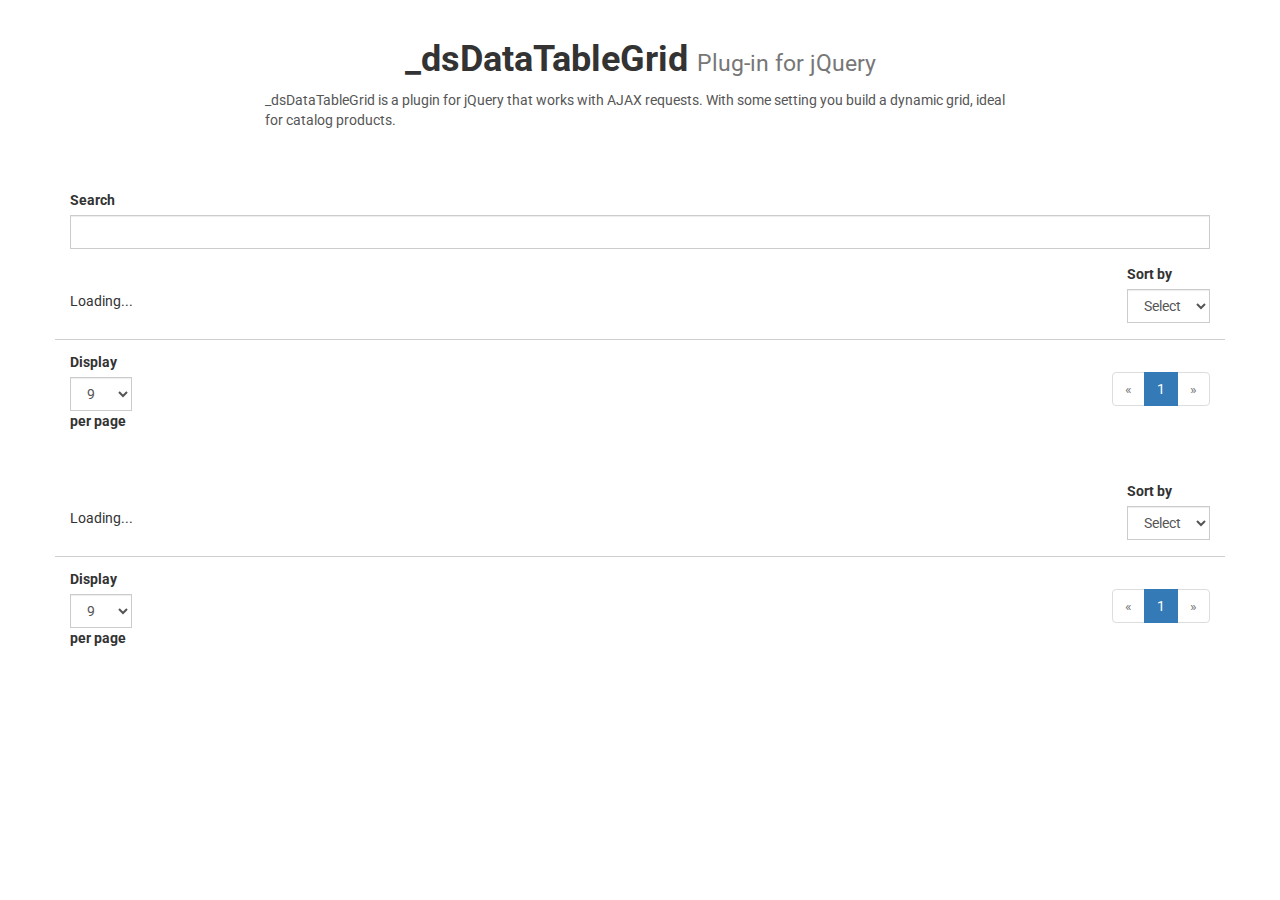
==== commit 6a736474: "New Version v0.7.0" ====
--- a/index.html
+++ b/index.html
@@ -1,603 +1,321 @@
+<!--
+ *
+ * DevelopScript - DataTableGrid v0.7.0 (http://developscript.com)
+ *
+ * Licensed under the MIT license.
+ *
+ * @file    index.html
+ * @author  Rafael Pegorari
+ * @date    29/09/2015
+ *
+ * ====== Required ======
+ * This code was developed based on jQuery v2.1.4.
+ * More informations
+ * jQuery url: https://jquery.com/
+ *
+ -->
+
 <!DOCTYPE html>
-<html lang="en-us">
+<html lang="en">
 <head>
     <meta charset="UTF-8">
-    <title>jQuery_dsDataTableGrid by developscript</title>
-    <meta name="viewport" content="width=device-width, initial-scale=1">
-    <link rel="stylesheet" type="text/css" href="stylesheets/normalize.css" media="screen">
-    <link href='https://fonts.googleapis.com/css?family=Open+Sans:400,700' rel='stylesheet' type='text/css'>
-    <link rel="stylesheet" type="text/css" href="stylesheets/stylesheet.css" media="screen">
-    <link rel="stylesheet" type="text/css" href="stylesheets/github-light.css" media="screen">
+    <title>_dsDataTableGrid | Plug-in for jQuery</title>
+    <link href='https://fonts.googleapis.com/css?family=Roboto:400,700,500' rel='stylesheet' type='text/css'>
+    <link href="lib/bootstrap-3.3.5/css/bootstrap.css" rel="stylesheet">
+    <link href="style.css" rel="stylesheet">
 </head>
 <body>
-<section class="page-header">
-    <h1 class="project-name">jQuery_dsDataTableGrid</h1>
-
-    <h2 class="project-tagline">_dsDataTableGrid plug-in for jQuery - Create dynamic grid, ideal for catalog
-        products.</h2>
-    <a href="https://github.com/developscript/jQuery_dsDataTableGrid" class="btn">View on GitHub</a>
-    <a href="https://github.com/developscript/jQuery_dsDataTableGrid/zipball/master" class="btn">Download .zip</a>
-    <a href="https://github.com/developscript/jQuery_dsDataTableGrid/tarball/master" class="btn">Download .tar.gz</a>
-</section>
-
-<section class="main-content">
-    <h1>
-        <a id="jquery_dsdatatablegrid" class="anchor" href="#jquery_dsdatatablegrid" aria-hidden="true"><span
-                class="octicon octicon-link"></span></a>jQuery_dsDataTableGrid</h1>
-
-    <p>_dsDataTableGrid is a plugin for <a href="//jquery.com">jQuery</a> that works with AJAX requests. With some
-        settings you build a dynamic grid, ideal for catalog products.</p>
-
-    <h1>Click <a href="exemple.html" target="_blank">HERE</a> for a live example.</h1>
-
-    <h2>
-        <a id="having-support" class="anchor" href="#having-support" aria-hidden="true"><span
-                class="octicon octicon-link"></span></a>Having support</h2>
-
-    <ul>
-        <li>
-            <p>Search, configuration:</p>
-
-            <ul>
-                <li>Enable or disable</li>
-                <li>Autosearch enable or disable</li>
-            </ul>
-        </li>
-        <li>
-            <p>Records per page, Configuration:</p>
-
-            <ul>
-                <li>Enable or disable</li>
-            </ul>
-        </li>
-        <li>
-            <p>Pagination, Configuration:</p>
-
-            <ul>
-                <li>Enable or disable</li>
-            </ul>
-        </li>
-        <li>
-            <p>Ordering, Configuration:</p>
-
-            <ul>
-                <li>Enable or disable</li>
-            </ul>
-        </li>
-        <li>
-            <p>Totals label, Configuration:</p>
-
-            <ul>
-                <li>Enable or disable</li>
-                <li>Display text</li>
-                <li>Loading text</li>
-                <li>Filter text</li>
-            </ul>
-        </li>
-    </ul>
-
-    <h2>
-        <a id="installation" class="anchor" href="#installation" aria-hidden="true"><span
-                class="octicon octicon-link"></span></a>Installation</h2>
-
-    <p>The installation is to add javascripts, jQuery and dsDatatableGrid.
-        The plugin was developed based on version of jQuery-2.1.4.</p>
-
-    <p><strong>Scripts JavaScript</strong></p>
-
-    <div class="highlight highlight-text-html-basic"><pre>&lt;<span class="pl-ent">script</span> <span
-            class="pl-e">src</span>=<span class="pl-s"><span class="pl-pds">"</span>lib/jquery-2.1.4.js<span
-            class="pl-pds">"</span></span> <span class="pl-e">type</span>=<span class="pl-s"><span
-            class="pl-pds">"</span>text/javascript<span class="pl-pds">"</span></span>&gt;&lt;/<span class="pl-ent">script</span>&gt;
-&lt;<span class="pl-ent">script</span> <span class="pl-e">src</span>=<span class="pl-s"><span class="pl-pds">"</span>dsDataTableGrid.js<span
-                class="pl-pds">"</span></span> <span class="pl-e">type</span>=<span class="pl-s"><span
-                class="pl-pds">"</span>text/javascript<span class="pl-pds">"</span></span>&gt;&lt;/<span class="pl-ent">script</span>&gt;</pre>
+
+<div class="container">
+    <div class="row">
+
+        <div class="col-md-8 title center-block">
+            <h1>_dsDataTableGrid
+                <small>Plug-in for jQuery</small>
+            </h1>
+            <p> _dsDataTableGrid is a plugin for jQuery that works with AJAX requests. With some setting you build a dynamic grid, ideal for catalog products.</p>
+        </div>
     </div>
 
-    <h2>
-        <a id="simple-application" class="anchor" href="#simple-application" aria-hidden="true"><span
-                class="octicon octicon-link"></span></a>Simple application</h2>
-
-    <p><strong>Style CSS</strong></p>
-
-    <div class="highlight highlight-text-html-basic"><pre>&lt;<span class="pl-ent">link</span> <span
-            class="pl-e">href</span>=<span class="pl-s"><span class="pl-pds">'</span>https://fonts.googleapis.com/css?family=Roboto:400,700,500<span
-            class="pl-pds">'</span></span> <span class="pl-e">rel</span>=<span class="pl-s"><span
-            class="pl-pds">'</span>stylesheet<span class="pl-pds">'</span></span> <span class="pl-e">type</span>=<span
-            class="pl-s"><span class="pl-pds">'</span>text/css<span class="pl-pds">'</span></span>&gt;
-&lt;<span class="pl-ent">link</span> <span class="pl-e">href</span>=<span class="pl-s"><span class="pl-pds">"</span>lib/bootstrap-3.3.5/css/bootstrap.css<span
-                class="pl-pds">"</span></span> <span class="pl-e">rel</span>=<span class="pl-s"><span
-                class="pl-pds">"</span>stylesheet<span class="pl-pds">"</span></span>&gt;
-&lt;<span class="pl-ent">link</span> <span class="pl-e">href</span>=<span class="pl-s"><span class="pl-pds">"</span>style.css<span
-                class="pl-pds">"</span></span> <span class="pl-e">rel</span>=<span class="pl-s"><span
-                class="pl-pds">"</span>stylesheet<span class="pl-pds">"</span></span>&gt;</pre>
+    <div class="row">
+        <div class="col-md-12">
+
+            <!-- id that is passed to the plugin, id="list_grid" -->
+            <div id="list_grid">
+                <div class="row">
+                    <div class="col-md-12">
+                        <div class="form-group">
+                            <label class="control-label">Search</label>
+
+                            <!-- input search, name="_dsSearch" -->
+                            <input class="form-control" name="_dsSearch">
+                        </div>
+
+                    </div>
+                </div>
+
+                <div class="row border-bottom">
+                    <div class="col-md-6">
+
+                        <!-- It shows the total records, name="_dsTotais" -->
+                        <div name="_dsTotais" class="total"></div>
+                    </div>
+                    <div class="col-md-6">
+                        <div class="form-group pull-right">
+                            <label class="control-label">Sort by</label>
+
+                            <!-- select order, name="_dsOrder" -->
+                            <select class="form-control" name="_dsOrder">
+                                <option value="">Select</option>
+                                <option value="ASC">a-z</option>
+                                <option value="DESC">z-a</option>
+                            </select>
+                        </div>
+                    </div>
+                </div>
+
+                <div class="row">
+                    <div class="col-md-12">
+                        <div class="row">
+                            <div class="col-md-4">
+                                <div class="form-group pull-left">
+                                    <label class="control-label">Display</label>
+
+                                    <!-- select records per page, name="_dsRecords" -->
+                                    <select class="form-control" name="_dsRecords">
+                                        <option value="9">9</option>
+                                        <option value="18">18</option>
+                                        <option value="27">27</option>
+                                    </select>
+                                    <label class="control-label">per page</label>
+                                </div>
+                            </div>
+                            <div class="col-md-8">
+                                <nav>
+
+                                    <!-- ul pagination, name="_dsPagination" -->
+                                    <ul class="pagination pull-right" name="_dsPagination"></ul>
+                                </nav>
+                            </div>
+                        </div>
+                    </div>
+                </div>
+
+                <!-- list box that is handled in the constructor function, id="grid" -->
+                <div id="grid" class="box_list"></div>
+
+                <!-- box not found, it is handled in not_found function. id="not_found" -->
+                <div class="row not_found" id="not_found">
+                    <div class="col-md-12">
+                        <h1>No products were found.</h1>
+                    </div>
+                </div>
+
+                <div class="row border-bottom">
+                    <div class="col-md-6">
+
+                        <!-- It shows the total records, name="_dsTotais" -->
+                        <div name="_dsTotais" class="total"></div>
+                    </div>
+                    <div class="col-md-6">
+                        <div class="form-group pull-right">
+                            <label class="control-label">Sort by</label>
+
+                            <!-- select order, name="_dsOrder" -->
+                            <select class="form-control" name="_dsOrder">
+                                <option value="">Select</option>
+                                <option value="ASC">a-z</option>
+                                <option value="DESC">z-a</option>
+                            </select>
+                        </div>
+                    </div>
+                </div>
+
+                <div class="row">
+                    <div class="col-md-12">
+                        <div class="row">
+                            <div class="col-md-4">
+                                <div class="form-group pull-left">
+                                    <label class="control-label">Display</label>
+
+                                    <!-- select records per page, name="_dsRecords" -->
+                                    <select class="form-control" name="_dsRecords">
+                                        <option value="9">9</option>
+                                        <option value="18">18</option>
+                                        <option value="27">27</option>
+                                    </select>
+                                    <label class="control-label">per page</label>
+                                </div>
+                            </div>
+                            <div class="col-md-8">
+
+                                <!-- ul pagination, name="_dsPagination" -->
+                                <ul class="pagination pull-right" name="_dsPagination"></ul>
+                            </div>
+                        </div>
+                    </div>
+                </div>
+            </div>
+
+        </div>
     </div>
-
-    <p><strong>HTML</strong></p>
-
-    <div class="highlight highlight-text-html-basic"><pre><span class="pl-c">&lt;!-- id that is passed to the plugin, id="list_grid" --&gt;</span>
-&lt;<span class="pl-ent">div</span> <span class="pl-e">id</span>=<span class="pl-s"><span class="pl-pds">"</span>list_grid<span
-                class="pl-pds">"</span></span>&gt;
-    &lt;<span class="pl-ent">div</span> <span class="pl-e">class</span>=<span class="pl-s"><span class="pl-pds">"</span>row<span
-                class="pl-pds">"</span></span>&gt;
-        &lt;<span class="pl-ent">div</span> <span class="pl-e">class</span>=<span class="pl-s"><span
-                class="pl-pds">"</span>col-md-12<span class="pl-pds">"</span></span>&gt;
-            &lt;<span class="pl-ent">div</span> <span class="pl-e">class</span>=<span class="pl-s"><span class="pl-pds">"</span>form-group<span
-                class="pl-pds">"</span></span>&gt;
-                &lt;<span class="pl-ent">label</span> <span class="pl-e">class</span>=<span class="pl-s"><span
-                class="pl-pds">"</span>control-label<span class="pl-pds">"</span></span>&gt;Search&lt;/<span
-                class="pl-ent">label</span>&gt;
-
-                <span class="pl-c">&lt;!-- input search, name="_dsSearch" --&gt;</span>
-                &lt;<span class="pl-ent">input</span> <span class="pl-e">class</span>=<span class="pl-s"><span
-                class="pl-pds">"</span>form-control<span class="pl-pds">"</span></span> <span
-                class="pl-e">name</span>=<span class="pl-s"><span class="pl-pds">"</span>_dsSearch<span
-                class="pl-pds">"</span></span>&gt;
-            &lt;/<span class="pl-ent">div</span>&gt;
-
-        &lt;/<span class="pl-ent">div</span>&gt;
-    &lt;/<span class="pl-ent">div</span>&gt;
-
-    &lt;<span class="pl-ent">div</span> <span class="pl-e">class</span>=<span class="pl-s"><span class="pl-pds">"</span>row border-bottom<span
-                class="pl-pds">"</span></span>&gt;
-        &lt;<span class="pl-ent">div</span> <span class="pl-e">class</span>=<span class="pl-s"><span
-                class="pl-pds">"</span>col-md-6<span class="pl-pds">"</span></span>&gt;
-
-            <span class="pl-c">&lt;!-- It shows the total records, name="_dsTotais" --&gt;</span>
-            &lt;<span class="pl-ent">div</span> <span class="pl-e">name</span>=<span class="pl-s"><span
-                class="pl-pds">"</span>_dsTotais<span class="pl-pds">"</span></span> <span
-                class="pl-e">class</span>=<span class="pl-s"><span class="pl-pds">"</span>total<span
-                class="pl-pds">"</span></span>&gt;&lt;/<span class="pl-ent">div</span>&gt;
-        &lt;/<span class="pl-ent">div</span>&gt;
-        &lt;<span class="pl-ent">div</span> <span class="pl-e">class</span>=<span class="pl-s"><span
-                class="pl-pds">"</span>col-md-6<span class="pl-pds">"</span></span>&gt;
-            &lt;<span class="pl-ent">div</span> <span class="pl-e">class</span>=<span class="pl-s"><span class="pl-pds">"</span>form-group pull-right<span
-                class="pl-pds">"</span></span>&gt;
-                &lt;<span class="pl-ent">label</span> <span class="pl-e">class</span>=<span class="pl-s"><span
-                class="pl-pds">"</span>control-label<span class="pl-pds">"</span></span>&gt;Sort by&lt;/<span
-                class="pl-ent">label</span>&gt;
-
-                <span class="pl-c">&lt;!-- select order, name="_dsOrder" --&gt;</span>
-                &lt;<span class="pl-ent">select</span> <span class="pl-e">class</span>=<span class="pl-s"><span
-                class="pl-pds">"</span>form-control<span class="pl-pds">"</span></span> <span
-                class="pl-e">name</span>=<span class="pl-s"><span class="pl-pds">"</span>_dsOrder<span
-                class="pl-pds">"</span></span>&gt;
-                    &lt;<span class="pl-ent">option</span> <span class="pl-e">value</span>=<span class="pl-s"><span
-                class="pl-pds">"</span><span class="pl-pds">"</span></span>&gt;Select&lt;/<span
-                class="pl-ent">option</span>&gt;
-                    &lt;<span class="pl-ent">option</span> <span class="pl-e">value</span>=<span class="pl-s"><span
-                class="pl-pds">"</span>ASC<span class="pl-pds">"</span></span>&gt;a-z&lt;/<span
-                class="pl-ent">option</span>&gt;
-                    &lt;<span class="pl-ent">option</span> <span class="pl-e">value</span>=<span class="pl-s"><span
-                class="pl-pds">"</span>DESC<span class="pl-pds">"</span></span>&gt;z-a&lt;/<span
-                class="pl-ent">option</span>&gt;
-                &lt;/<span class="pl-ent">select</span>&gt;
-            &lt;/<span class="pl-ent">div</span>&gt;
-        &lt;/<span class="pl-ent">div</span>&gt;
-    &lt;/<span class="pl-ent">div</span>&gt;
-
-    &lt;<span class="pl-ent">div</span> <span class="pl-e">class</span>=<span class="pl-s"><span class="pl-pds">"</span>row<span
-                class="pl-pds">"</span></span>&gt;
-        &lt;<span class="pl-ent">div</span> <span class="pl-e">class</span>=<span class="pl-s"><span
-                class="pl-pds">"</span>col-md-12<span class="pl-pds">"</span></span>&gt;
-            &lt;<span class="pl-ent">div</span> <span class="pl-e">class</span>=<span class="pl-s"><span class="pl-pds">"</span>row<span
-                class="pl-pds">"</span></span>&gt;
-                &lt;<span class="pl-ent">div</span> <span class="pl-e">class</span>=<span class="pl-s"><span
-                class="pl-pds">"</span>col-md-4<span class="pl-pds">"</span></span>&gt;
-                    &lt;<span class="pl-ent">div</span> <span class="pl-e">class</span>=<span class="pl-s"><span
-                class="pl-pds">"</span>form-group pull-left<span class="pl-pds">"</span></span>&gt;
-                        &lt;<span class="pl-ent">label</span> <span class="pl-e">class</span>=<span class="pl-s"><span
-                class="pl-pds">"</span>control-label<span class="pl-pds">"</span></span>&gt;Display&lt;/<span
-                class="pl-ent">label</span>&gt;
-
-                        <span class="pl-c">&lt;!-- select records per page, name="_dsRecords" --&gt;</span>
-                        &lt;<span class="pl-ent">select</span> <span class="pl-e">class</span>=<span class="pl-s"><span
-                class="pl-pds">"</span>form-control<span class="pl-pds">"</span></span> <span
-                class="pl-e">name</span>=<span class="pl-s"><span class="pl-pds">"</span>_dsRecords<span class="pl-pds">"</span></span>&gt;
-                            &lt;<span class="pl-ent">option</span> <span class="pl-e">value</span>=<span
-                class="pl-s"><span class="pl-pds">"</span>9<span class="pl-pds">"</span></span>&gt;9&lt;/<span
-                class="pl-ent">option</span>&gt;
-                            &lt;<span class="pl-ent">option</span> <span class="pl-e">value</span>=<span
-                class="pl-s"><span class="pl-pds">"</span>18<span class="pl-pds">"</span></span>&gt;18&lt;/<span
-                class="pl-ent">option</span>&gt;
-                            &lt;<span class="pl-ent">option</span> <span class="pl-e">value</span>=<span
-                class="pl-s"><span class="pl-pds">"</span>27<span class="pl-pds">"</span></span>&gt;27&lt;/<span
-                class="pl-ent">option</span>&gt;
-                        &lt;/<span class="pl-ent">select</span>&gt;
-                        &lt;<span class="pl-ent">label</span> <span class="pl-e">class</span>=<span class="pl-s"><span
-                class="pl-pds">"</span>control-label<span class="pl-pds">"</span></span>&gt;per page&lt;/<span
-                class="pl-ent">label</span>&gt;
-                    &lt;/<span class="pl-ent">div</span>&gt;
-                &lt;/<span class="pl-ent">div</span>&gt;
-                &lt;<span class="pl-ent">div</span> <span class="pl-e">class</span>=<span class="pl-s"><span
-                class="pl-pds">"</span>col-md-8<span class="pl-pds">"</span></span>&gt;
-                    &lt;<span class="pl-ent">nav</span>&gt;
-
-                        <span class="pl-c">&lt;!-- ul pagination, name="_dsPagination" --&gt;</span>
-                        &lt;<span class="pl-ent">ul</span> <span class="pl-e">class</span>=<span class="pl-s"><span
-                class="pl-pds">"</span>pagination pull-right<span class="pl-pds">"</span></span> <span
-                class="pl-e">name</span>=<span class="pl-s"><span class="pl-pds">"</span>_dsPagination<span
-                class="pl-pds">"</span></span>&gt;&lt;/<span class="pl-ent">ul</span>&gt;
-                    &lt;/<span class="pl-ent">nav</span>&gt;
-                &lt;/<span class="pl-ent">div</span>&gt;
-            &lt;/<span class="pl-ent">div</span>&gt;
-        &lt;/<span class="pl-ent">div</span>&gt;
-    &lt;/<span class="pl-ent">div</span>&gt;
-
-    <span class="pl-c">&lt;!-- list box that is handled in the constructor function, id="grid" --&gt;</span>
-    &lt;<span class="pl-ent">div</span> <span class="pl-e">id</span>=<span class="pl-s"><span class="pl-pds">"</span>grid<span
-                class="pl-pds">"</span></span> <span class="pl-e">class</span>=<span class="pl-s"><span
-                class="pl-pds">"</span>box_list<span class="pl-pds">"</span></span>&gt;&lt;/<span
-                class="pl-ent">div</span>&gt;
-
-    <span class="pl-c">&lt;!-- box not found, it is handled in not_found function. id="not_found" --&gt;</span>
-    &lt;<span class="pl-ent">div</span> <span class="pl-e">class</span>=<span class="pl-s"><span class="pl-pds">"</span>row not_found<span
-                class="pl-pds">"</span></span> <span class="pl-e">id</span>=<span class="pl-s"><span
-                class="pl-pds">"</span>not_found<span class="pl-pds">"</span></span>&gt;
-        &lt;<span class="pl-ent">div</span> <span class="pl-e">class</span>=<span class="pl-s"><span
-                class="pl-pds">"</span>col-md-12<span class="pl-pds">"</span></span>&gt;
-            &lt;<span class="pl-ent">h1</span>&gt;No products were found.&lt;/<span class="pl-ent">h1</span>&gt;
-        &lt;/<span class="pl-ent">div</span>&gt;
-    &lt;/<span class="pl-ent">div</span>&gt;
-
-    &lt;<span class="pl-ent">div</span> <span class="pl-e">class</span>=<span class="pl-s"><span class="pl-pds">"</span>row border-bottom<span
-                class="pl-pds">"</span></span>&gt;
-        &lt;<span class="pl-ent">div</span> <span class="pl-e">class</span>=<span class="pl-s"><span
-                class="pl-pds">"</span>col-md-6<span class="pl-pds">"</span></span>&gt;
-
-            <span class="pl-c">&lt;!-- It shows the total records, name="_dsTotais" --&gt;</span>
-            &lt;<span class="pl-ent">div</span> <span class="pl-e">name</span>=<span class="pl-s"><span
-                class="pl-pds">"</span>_dsTotais<span class="pl-pds">"</span></span> <span
-                class="pl-e">class</span>=<span class="pl-s"><span class="pl-pds">"</span>total<span
-                class="pl-pds">"</span></span>&gt;&lt;/<span class="pl-ent">div</span>&gt;
-        &lt;/<span class="pl-ent">div</span>&gt;
-        &lt;<span class="pl-ent">div</span> <span class="pl-e">class</span>=<span class="pl-s"><span
-                class="pl-pds">"</span>col-md-6<span class="pl-pds">"</span></span>&gt;
-            &lt;<span class="pl-ent">div</span> <span class="pl-e">class</span>=<span class="pl-s"><span class="pl-pds">"</span>form-group pull-right<span
-                class="pl-pds">"</span></span>&gt;
-                &lt;<span class="pl-ent">label</span> <span class="pl-e">class</span>=<span class="pl-s"><span
-                class="pl-pds">"</span>control-label<span class="pl-pds">"</span></span>&gt;Sort by&lt;/<span
-                class="pl-ent">label</span>&gt;
-
-                <span class="pl-c">&lt;!-- select order, name="_dsOrder" --&gt;</span>
-                &lt;<span class="pl-ent">select</span> <span class="pl-e">class</span>=<span class="pl-s"><span
-                class="pl-pds">"</span>form-control<span class="pl-pds">"</span></span> <span
-                class="pl-e">name</span>=<span class="pl-s"><span class="pl-pds">"</span>_dsOrder<span
-                class="pl-pds">"</span></span>&gt;
-                    &lt;<span class="pl-ent">option</span> <span class="pl-e">value</span>=<span class="pl-s"><span
-                class="pl-pds">"</span><span class="pl-pds">"</span></span>&gt;Select&lt;/<span
-                class="pl-ent">option</span>&gt;
-                    &lt;<span class="pl-ent">option</span> <span class="pl-e">value</span>=<span class="pl-s"><span
-                class="pl-pds">"</span>ASC<span class="pl-pds">"</span></span>&gt;a-z&lt;/<span
-                class="pl-ent">option</span>&gt;
-                    &lt;<span class="pl-ent">option</span> <span class="pl-e">value</span>=<span class="pl-s"><span
-                class="pl-pds">"</span>DESC<span class="pl-pds">"</span></span>&gt;z-a&lt;/<span
-                class="pl-ent">option</span>&gt;
-                &lt;/<span class="pl-ent">select</span>&gt;
-            &lt;/<span class="pl-ent">div</span>&gt;
-        &lt;/<span class="pl-ent">div</span>&gt;
-    &lt;/<span class="pl-ent">div</span>&gt;
-
-    &lt;<span class="pl-ent">div</span> <span class="pl-e">class</span>=<span class="pl-s"><span class="pl-pds">"</span>row<span
-                class="pl-pds">"</span></span>&gt;
-        &lt;<span class="pl-ent">div</span> <span class="pl-e">class</span>=<span class="pl-s"><span
-                class="pl-pds">"</span>col-md-12<span class="pl-pds">"</span></span>&gt;
-            &lt;<span class="pl-ent">div</span> <span class="pl-e">class</span>=<span class="pl-s"><span class="pl-pds">"</span>row<span
-                class="pl-pds">"</span></span>&gt;
-                &lt;<span class="pl-ent">div</span> <span class="pl-e">class</span>=<span class="pl-s"><span
-                class="pl-pds">"</span>col-md-4<span class="pl-pds">"</span></span>&gt;
-                    &lt;<span class="pl-ent">div</span> <span class="pl-e">class</span>=<span class="pl-s"><span
-                class="pl-pds">"</span>form-group pull-left<span class="pl-pds">"</span></span>&gt;
-                        &lt;<span class="pl-ent">label</span> <span class="pl-e">class</span>=<span class="pl-s"><span
-                class="pl-pds">"</span>control-label<span class="pl-pds">"</span></span>&gt;Display&lt;/<span
-                class="pl-ent">label</span>&gt;
-
-                        <span class="pl-c">&lt;!-- select records per page, name="_dsRecords" --&gt;</span>
-                        &lt;<span class="pl-ent">select</span> <span class="pl-e">class</span>=<span class="pl-s"><span
-                class="pl-pds">"</span>form-control<span class="pl-pds">"</span></span> <span
-                class="pl-e">name</span>=<span class="pl-s"><span class="pl-pds">"</span>_dsRecords<span class="pl-pds">"</span></span>&gt;
-                            &lt;<span class="pl-ent">option</span> <span class="pl-e">value</span>=<span
-                class="pl-s"><span class="pl-pds">"</span>9<span class="pl-pds">"</span></span>&gt;9&lt;/<span
-                class="pl-ent">option</span>&gt;
-                            &lt;<span class="pl-ent">option</span> <span class="pl-e">value</span>=<span
-                class="pl-s"><span class="pl-pds">"</span>18<span class="pl-pds">"</span></span>&gt;18&lt;/<span
-                class="pl-ent">option</span>&gt;
-                            &lt;<span class="pl-ent">option</span> <span class="pl-e">value</span>=<span
-                class="pl-s"><span class="pl-pds">"</span>27<span class="pl-pds">"</span></span>&gt;27&lt;/<span
-                class="pl-ent">option</span>&gt;
-                        &lt;/<span class="pl-ent">select</span>&gt;
-                        &lt;<span class="pl-ent">label</span> <span class="pl-e">class</span>=<span class="pl-s"><span
-                class="pl-pds">"</span>control-label<span class="pl-pds">"</span></span>&gt;per page&lt;/<span
-                class="pl-ent">label</span>&gt;
-                    &lt;/<span class="pl-ent">div</span>&gt;
-                &lt;/<span class="pl-ent">div</span>&gt;
-                &lt;<span class="pl-ent">div</span> <span class="pl-e">class</span>=<span class="pl-s"><span
-                class="pl-pds">"</span>col-md-8<span class="pl-pds">"</span></span>&gt;
-
-                    <span class="pl-c">&lt;!-- ul pagination, name="_dsPagination" --&gt;</span>
-                    &lt;<span class="pl-ent">ul</span> <span class="pl-e">class</span>=<span class="pl-s"><span
-                class="pl-pds">"</span>pagination pull-right<span class="pl-pds">"</span></span> <span
-                class="pl-e">name</span>=<span class="pl-s"><span class="pl-pds">"</span>_dsPagination<span
-                class="pl-pds">"</span></span>&gt;&lt;/<span class="pl-ent">ul</span>&gt;
-                &lt;/<span class="pl-ent">div</span>&gt;
-            &lt;/<span class="pl-ent">div</span>&gt;
-        &lt;/<span class="pl-ent">div</span>&gt;
-    &lt;/<span class="pl-ent">div</span>&gt;
-&lt;/<span class="pl-ent">div</span>&gt;</pre>
-    </div>
-
-    <p><strong>JavaScript</strong></p>
-
-    <div class="highlight highlight-source-js"><pre><span class="pl-c">/*</span>
-<span class="pl-c">  ====== Function contruct ======</span>
-<span class="pl-c">  Parameter "data" is returned from the back-end is a reference of the field array.</span>
-<span class="pl-c">*/</span>
-<span class="pl-k">var</span> <span class="pl-en">contruct_grid</span> <span class="pl-k">=</span> <span class="pl-k">function</span> (<span
-                class="pl-smi">data</span>) {
-    $(<span class="pl-s"><span class="pl-pds">'</span>#not_found<span class="pl-pds">'</span></span>).hide();
-    $(<span class="pl-s"><span class="pl-pds">'</span>#grid<span class="pl-pds">'</span></span>).show();
-
-    $(<span class="pl-s"><span class="pl-pds">'</span>#grid<span class="pl-pds">'</span></span>).html(<span
-                class="pl-s"><span class="pl-pds">'</span><span class="pl-pds">'</span></span>);
-    <span class="pl-k">var</span> html <span class="pl-k">=</span> [];
-    html.<span class="pl-c1">push</span>(<span class="pl-s"><span class="pl-pds">'</span>&lt;div class="row"&gt;<span
-                class="pl-pds">'</span></span>);
-    html.<span class="pl-c1">push</span>(<span class="pl-s"><span
-                class="pl-pds">'</span>&lt;div class="col-md-12"&gt;<span class="pl-pds">'</span></span>);
-    html.<span class="pl-c1">push</span>(<span class="pl-s"><span class="pl-pds">'</span>&lt;div class="row"&gt;<span
-                class="pl-pds">'</span></span>);
-    $.each(data, <span class="pl-k">function</span> (<span class="pl-smi">index</span>, <span
-                class="pl-smi">value</span>) {
-        html.<span class="pl-c1">push</span>(<span class="pl-s"><span class="pl-pds">'</span>&lt;div class="col-md-4 col-sm-6 col-xs-12 produto"&gt;<span
-                class="pl-pds">'</span></span>);
-
-            html.<span class="pl-c1">push</span>(<span class="pl-s"><span class="pl-pds">'</span>&lt;a href="javascript:;"&gt;<span
-                class="pl-pds">'</span></span>);
-                html.<span class="pl-c1">push</span>(<span class="pl-s"><span class="pl-pds">'</span>&lt;div class="hover"&gt;<span
-                class="pl-pds">'</span></span>);
-                    html.<span class="pl-c1">push</span>(<span class="pl-s"><span class="pl-pds">'</span>&lt;div class="img"&gt;<span
-                class="pl-pds">'</span></span>);
-                        html.<span class="pl-c1">push</span>(<span class="pl-s"><span class="pl-pds">'</span>&lt;img src="http://php.developscript.com/jquery_dsdatatablegrid/img/<span
-                class="pl-pds">'</span></span> <span class="pl-k">+</span> value[<span class="pl-s"><span
-                class="pl-pds">'</span>id<span class="pl-pds">'</span></span>] <span class="pl-k">+</span> <span
-                class="pl-s"><span class="pl-pds">'</span>.png" /&gt;<span class="pl-pds">'</span></span>);
-                    html.<span class="pl-c1">push</span>(<span class="pl-s"><span
-                class="pl-pds">'</span>&lt;/div&gt;<span class="pl-pds">'</span></span>);
-                    html.<span class="pl-c1">push</span>(<span class="pl-s"><span class="pl-pds">'</span>&lt;div class="desc"&gt;<span
-                class="pl-pds">'</span></span>);
-                        html.<span class="pl-c1">push</span>(<span class="pl-s"><span
-                class="pl-pds">'</span>&lt;h3&gt;<span class="pl-pds">'</span></span> <span class="pl-k">+</span> value[<span
-                class="pl-s"><span class="pl-pds">'</span>name<span class="pl-pds">'</span></span>] <span
-                class="pl-k">+</span> <span class="pl-s"><span class="pl-pds">'</span>&lt;/h3&gt;<span
-                class="pl-pds">'</span></span>);
-                    html.<span class="pl-c1">push</span>(<span class="pl-s"><span
-                class="pl-pds">'</span>&lt;/div&gt;<span class="pl-pds">'</span></span>);
-                    html.<span class="pl-c1">push</span>(<span class="pl-s"><span class="pl-pds">'</span>&lt;div class="price"&gt;<span
-                class="pl-pds">'</span></span>);
-                        html.<span class="pl-c1">push</span>(<span class="pl-s"><span class="pl-pds">'</span>&lt;h3&gt;$ <span
-                class="pl-pds">'</span></span> <span class="pl-k">+</span> value[<span class="pl-s"><span
-                class="pl-pds">'</span>price<span class="pl-pds">'</span></span>] <span class="pl-k">+</span> <span
-                class="pl-s"><span class="pl-pds">'</span>&lt;/h3&gt;<span class="pl-pds">'</span></span>);
-                    html.<span class="pl-c1">push</span>(<span class="pl-s"><span
-                class="pl-pds">'</span>&lt;/div&gt;<span class="pl-pds">'</span></span>);
-                html.<span class="pl-c1">push</span>(<span class="pl-s"><span class="pl-pds">'</span>&lt;/div&gt;<span
-                class="pl-pds">'</span></span>);
-                html.<span class="pl-c1">push</span>(<span class="pl-s"><span class="pl-pds">'</span>&lt;div class="link"&gt;<span
-                class="pl-pds">'</span></span>);
-                    html.<span class="pl-c1">push</span>(<span class="pl-s"><span class="pl-pds">'</span>&lt;span class="btn btn-primary btn-ver"&gt;Ver&lt;/span&gt;<span
-                class="pl-pds">'</span></span>);
-                html.<span class="pl-c1">push</span>(<span class="pl-s"><span class="pl-pds">'</span>&lt;/div&gt;<span
-                class="pl-pds">'</span></span>);
-            html.<span class="pl-c1">push</span>(<span class="pl-s"><span class="pl-pds">'</span>&lt;/a&gt;<span
-                class="pl-pds">'</span></span>);
-
-        html.<span class="pl-c1">push</span>(<span class="pl-s"><span class="pl-pds">'</span>&lt;/div&gt;<span
-                class="pl-pds">'</span></span>)
-    });
-    html.<span class="pl-c1">push</span>(<span class="pl-s"><span class="pl-pds">'</span>&lt;/div&gt;<span
-                class="pl-pds">'</span></span>);
-    html.<span class="pl-c1">push</span>(<span class="pl-s"><span class="pl-pds">'</span>&lt;/div&gt;<span
-                class="pl-pds">'</span></span>);
-    html.<span class="pl-c1">push</span>(<span class="pl-s"><span class="pl-pds">'</span>&lt;/div&gt;<span
-                class="pl-pds">'</span></span>);
-    $(html.<span class="pl-c1">join</span>(<span class="pl-s"><span class="pl-pds">'</span><span class="pl-pds">'</span></span>)).appendTo($(<span
-                class="pl-s"><span class="pl-pds">'</span>#grid<span class="pl-pds">'</span></span>));
-};
-
-<span class="pl-c">/*</span>
-<span class="pl-c">    ====== Function not found records ======</span>
-<span class="pl-c">    parameter "data" is returned from the back-end makes reference to every request.</span>
-<span class="pl-c"> */</span>
-<span class="pl-k">var</span> <span class="pl-en">not_found</span> <span class="pl-k">=</span> <span class="pl-k">function</span> (<span
-                class="pl-smi">data</span>) {
-    $(<span class="pl-s"><span class="pl-pds">'</span>#not_found<span class="pl-pds">'</span></span>).show();
-    $(<span class="pl-s"><span class="pl-pds">'</span>#grid<span class="pl-pds">'</span></span>).hide();
-};
-
-<span class="pl-c">/*</span>
-<span class="pl-c">    ====== Call the plugin ======</span>
-<span class="pl-c">*/</span>
-$(<span class="pl-s"><span class="pl-pds">'</span>#list_grid<span class="pl-pds">'</span></span>).dsDataTable({
-    ajax<span class="pl-k">:</span> {
-        url<span class="pl-k">:</span> <span class="pl-s"><span class="pl-pds">'</span>http://php.developscript.com/jquery_dsdatatablegrid/ajaxPDO.php<span
-                class="pl-pds">'</span></span>,
-        type<span class="pl-k">:</span> <span class="pl-s"><span class="pl-pds">'</span>POST<span
-                class="pl-pds">'</span></span>,
-        addData<span class="pl-k">:</span> {yourData<span class="pl-k">:</span> <span class="pl-s"><span class="pl-pds">'</span>yourValue<span
-                class="pl-pds">'</span></span>}
-    },
-    constructor<span class="pl-k">:</span> {
-        found<span class="pl-k">:</span> contruct_grid,
-        not_found<span class="pl-k">:</span> not_found
-    }
-});</pre>
-    </div>
-
-    <h2>
-        <a id="default-settings" class="anchor" href="#default-settings" aria-hidden="true"><span
-                class="octicon octicon-link"></span></a>Default settings</h2>
-
-    <div class="highlight highlight-source-js"><pre>labelTotal<span class="pl-k">:</span> {
-    active<span class="pl-k">:</span> <span class="pl-c1">true</span>,
-    showing<span class="pl-k">:</span> <span class="pl-s"><span class="pl-pds">'</span>Showing<span
-                class="pl-pds">'</span></span>,
-    to<span class="pl-k">:</span> <span class="pl-s"><span class="pl-pds">'</span>to<span class="pl-pds">'</span></span>,
-    of<span class="pl-k">:</span> <span class="pl-s"><span class="pl-pds">'</span>of<span class="pl-pds">'</span></span>,
-    entries<span class="pl-k">:</span> <span class="pl-s"><span class="pl-pds">'</span>entries<span
-                class="pl-pds">'</span></span>,
-    loading<span class="pl-k">:</span> <span class="pl-s"><span class="pl-pds">'</span>Loading...<span
-                class="pl-pds">'</span></span>,
-    filter<span class="pl-k">:</span> <span class="pl-s"><span class="pl-pds">'</span>Filter<span
-                class="pl-pds">'</span></span>,
-    values_in_total<span class="pl-k">:</span> <span class="pl-s"><span class="pl-pds">'</span>values ​​in total<span
-                class="pl-pds">'</span></span>,
-    records_not_found<span class="pl-k">:</span> <span class="pl-s"><span class="pl-pds">'</span>Records not found.<span
-                class="pl-pds">'</span></span>
-},
-search<span class="pl-k">:</span> {
-    active<span class="pl-k">:</span> <span class="pl-c1">true</span>,
-    autosearch<span class="pl-k">:</span> <span class="pl-c1">true</span>
-},
-recordsPage<span class="pl-k">:</span> {
-    active<span class="pl-k">:</span> <span class="pl-c1">true</span>
-},
-pagination<span class="pl-k">:</span> {
-    active<span class="pl-k">:</span> <span class="pl-c1">true</span>
-},
-order<span class="pl-k">:</span> {
-    active<span class="pl-k">:</span> <span class="pl-c1">true</span>
-},
-_dsEmtName<span class="pl-k">:</span> {
-    records<span class="pl-k">:</span> <span class="pl-s"><span class="pl-pds">'</span>_dsRecords<span
-                class="pl-pds">'</span></span>,
-    pagination<span class="pl-k">:</span> <span class="pl-s"><span class="pl-pds">'</span>_dsPagination<span
-                class="pl-pds">'</span></span>,
-    search<span class="pl-k">:</span> <span class="pl-s"><span class="pl-pds">'</span>_dsSearch<span
-                class="pl-pds">'</span></span>,
-    totais<span class="pl-k">:</span> <span class="pl-s"><span class="pl-pds">'</span>_dsTotais<span
-                class="pl-pds">'</span></span>,
-    order<span class="pl-k">:</span> <span class="pl-s"><span class="pl-pds">'</span>_dsOrder<span
-                class="pl-pds">'</span></span>
-}</pre>
-    </div>
-
-    <h2>
-        <a id="all-settings" class="anchor" href="#all-settings" aria-hidden="true"><span
-                class="octicon octicon-link"></span></a>All settings</h2>
-
-    <div class="highlight highlight-source-js"><pre>$(<span class="pl-s"><span class="pl-pds">'</span>#list_grid<span
-            class="pl-pds">'</span></span>).dsDataTable({
-    labelTotal<span class="pl-k">:</span> {
-        active<span class="pl-k">:</span> <span class="pl-c1">true</span> <span class="pl-k">||</span> <span
-                class="pl-c1">false</span>,
-        showing<span class="pl-k">:</span> <span class="pl-s"><span class="pl-pds">'</span>*********<span
-                class="pl-pds">'</span></span>,
-        to<span class="pl-k">:</span> <span class="pl-s"><span class="pl-pds">'</span>***<span
-                class="pl-pds">'</span></span>,
-        of<span class="pl-k">:</span> <span class="pl-s"><span class="pl-pds">'</span>***<span
-                class="pl-pds">'</span></span>,
-        entries<span class="pl-k">:</span> <span class="pl-s"><span class="pl-pds">'</span>*********<span
-                class="pl-pds">'</span></span>,
-        loading<span class="pl-k">:</span> <span class="pl-s"><span class="pl-pds">'</span>*********<span
-                class="pl-pds">'</span></span>,
-        filter<span class="pl-k">:</span> <span class="pl-s"><span class="pl-pds">'</span>*********<span class="pl-pds">'</span></span>,
-        values_in_total<span class="pl-k">:</span> <span class="pl-s"><span class="pl-pds">'</span>*********<span
-                class="pl-pds">'</span></span>,
-        records_not_found<span class="pl-k">:</span> <span class="pl-s"><span class="pl-pds">'</span>*********<span
-                class="pl-pds">'</span></span>
-    },
-    search<span class="pl-k">:</span> {
-        active<span class="pl-k">:</span> <span class="pl-c1">true</span> <span class="pl-k">||</span> <span
-                class="pl-c1">false</span>,
-        autosearch<span class="pl-k">:</span> <span class="pl-c1">true</span> <span class="pl-k">||</span> <span
-                class="pl-c1">false</span>
-    },
-    recordsPage<span class="pl-k">:</span> {
-        active<span class="pl-k">:</span> <span class="pl-c1">true</span> <span class="pl-k">||</span> <span
-                class="pl-c1">false</span>
-    },
-    pagination<span class="pl-k">:</span> {
-        active<span class="pl-k">:</span> <span class="pl-c1">true</span> <span class="pl-k">||</span> <span
-                class="pl-c1">false</span>
-    },
-    order<span class="pl-k">:</span> {
-        active<span class="pl-k">:</span> <span class="pl-c1">true</span> <span class="pl-k">||</span> <span
-                class="pl-c1">false</span>
-    },
-    _dsEmtName<span class="pl-k">:</span> {
-        records<span class="pl-k">:</span> <span class="pl-s"><span class="pl-pds">'</span>*********<span
-                class="pl-pds">'</span></span>,
-        pagination<span class="pl-k">:</span> <span class="pl-s"><span class="pl-pds">'</span>*********<span
-                class="pl-pds">'</span></span>,
-        search<span class="pl-k">:</span> <span class="pl-s"><span class="pl-pds">'</span>*********<span class="pl-pds">'</span></span>,
-        totais<span class="pl-k">:</span> <span class="pl-s"><span class="pl-pds">'</span>*********<span class="pl-pds">'</span></span>,
-        order<span class="pl-k">:</span> <span class="pl-s"><span class="pl-pds">'</span>*********<span
-                class="pl-pds">'</span></span>
-    },
-    <span class="pl-c">// ==== required ====</span>
-    ajax<span class="pl-k">:</span> {
-        url<span class="pl-k">:</span> <span class="pl-s"><span class="pl-pds">'</span>*********<span
-                class="pl-pds">'</span></span>,
-        type<span class="pl-k">:</span> <span class="pl-s"><span class="pl-pds">'</span>POST||GET|| ...<span
-                class="pl-pds">'</span></span>,
-        addData<span class="pl-k">:</span> {yourData<span class="pl-k">:</span> <span class="pl-s"><span class="pl-pds">'</span>yourValue<span
-                class="pl-pds">'</span></span>} <span class="pl-c">// ==== optional ====</span>
-    },
-    <span class="pl-c">// ==== required ====</span>
-    constructor<span class="pl-k">:</span> {
-        found<span class="pl-k">:</span> contruct_grid,
-        not_found<span class="pl-k">:</span> not_found <span class="pl-c">// ==== optional ====</span>
-    }
-});</pre>
-    </div>
-
-    <h2>
-        <a id="back-end" class="anchor" href="#back-end" aria-hidden="true"><span
-                class="octicon octicon-link"></span></a>Back-End</h2>
-
-    <ul>
-        <li>Get</li>
-    </ul>
-
-    <div class="highlight highlight-text-html-php"><pre><span class="pl-s1"><span class="pl-c">/* </span></span>
-<span class="pl-s1"><span class="pl-c">* ====== Example in PHP. ======</span></span>
-<span class="pl-s1"><span class="pl-c">* === Sample file ajaxPDO.php. ===</span></span>
-<span class="pl-s1"><span class="pl-c">*</span></span>
-<span class="pl-s1"><span class="pl-c">* ['dsRecordPages']    =&gt; Amounts of records per page.</span></span>
-<span class="pl-s1"><span class="pl-c">* ['dsSearch']         =&gt; String to input search.</span></span>
-<span class="pl-s1"><span class="pl-c">* ['dsPageNow']        =&gt; Current page.</span></span>
-<span class="pl-s1"><span class="pl-c">* ['dsOrder']          =&gt; Order of the columns.</span></span>
-<span class="pl-s1"><span class="pl-c">*/</span></span></pre>
-    </div>
-
-    <ul>
-        <li>Returns</li>
-    </ul>
-
-    <div class="highlight highlight-text-html-php"><pre><span class="pl-s1"><span class="pl-c">/* </span></span>
-<span class="pl-s1"><span class="pl-c">* ====== Example in PHP. ======</span></span>
-<span class="pl-s1"><span class="pl-c">* === Sample file ajaxPDO.php. ===</span></span>
-<span class="pl-s1"><span class="pl-c">*</span></span>
-<span class="pl-s1"><span class="pl-c">* $return['total_rows']  =&gt; Total table rows.</span></span>
-<span class="pl-s1"><span class="pl-c">* $return['rows']        =&gt; Total table rows - query.</span></span>
-<span class="pl-s1"><span class="pl-c">* $return['pages']       =&gt; Full table pages = ceil($total_rows_query / $_POST['dsRecordPages']).</span></span>
-<span class="pl-s1"><span class="pl-c">* $return['fields'][]    =&gt; Fields that are sent to construct function.</span></span>
-<span class="pl-s1"><span class="pl-c">* $return['start']       =&gt; Start to limit.</span></span>
-<span class="pl-s1"><span class="pl-c">* $return['end']         =&gt; End to limit = $start_from + $fields-&gt;rowCount().</span></span>
-<span class="pl-s1"><span class="pl-c">*/</span></span></pre>
-    </div>
-
-    <footer class="site-footer">
-        <span class="site-footer-owner"><a href="https://github.com/developscript/jQuery_dsDataTableGrid">jQuery_dsDataTableGrid</a> is maintained by <a
-                href="https://github.com/developscript">developscript</a>.</span>
-
-        <span class="site-footer-credits">This page was generated by <a href="https://pages.github.com">GitHub Pages</a> using the <a
-                href="https://github.com/jasonlong/cayman-theme">Cayman theme</a> by <a
-                href="https://twitter.com/jasonlong">Jason Long</a>.</span>
-    </footer>
-
-</section>
-
-
+</div>
+
+<script src="lib/jquery-2.1.4.js"></script>
+<script src="dsDataTableGrid.js"></script>
+<script>
+    (function ($) {
+        /*
+            ====== Function contruct ======
+            Parameter "data" is returned from the back-end is a reference of the field array.
+        */
+        var contruct_grid = function (data) {
+            $('#not_found').hide();
+            $('#grid').show();
+
+            $('#grid').html('');
+            var html = [];
+            html.push('<div class="row">');
+            html.push('<div class="col-md-12">');
+            html.push('<div class="row">');
+            $.each(data, function (index, value) {
+                html.push('<div class="col-md-4 col-sm-6 col-xs-12 produto">');
+
+                    html.push('<a href="javascript:;">');
+                        html.push('<div class="hover">');
+                            html.push('<div class="img">');
+                                html.push('<img src="http://php.developscript.com/jquery_dsdatatablegrid/img/' + value['id'] + '.png" />');
+                            html.push('</div>');
+                            html.push('<div class="desc">');
+                                html.push('<h3>' + value['name'] + '</h3>');
+                            html.push('</div>');
+                            html.push('<div class="price">');
+                                html.push('<h3>$ ' + value['price'] + '</h3>');
+                            html.push('</div>');
+                        html.push('</div>');
+                        html.push('<div class="link">');
+                            html.push('<span class="btn btn-primary btn-ver">Ver</span>');
+                        html.push('</div>');
+                    html.push('</a>');
+
+                html.push('</div>')
+            });
+            html.push('</div>');
+            html.push('</div>');
+            html.push('</div>');
+            $(html.join('')).appendTo($('#grid'));
+        };
+
+        /*
+            ====== Function not found records ======
+            Parameter "data" is returned from the back-end makes reference to every request.
+         */
+        var not_found = function (data) {
+            $('#not_found').show();
+            $('#grid').hide();
+        };
+
+        $(function () {
+
+            /*
+                ====== Default setting ======
+                labelTotal: {
+                    active: true,
+                    showing: 'Showing',
+                    to: 'to',
+                    of: 'of',
+                    entries: 'entries',
+                    loading: 'Loading...',
+                    filter: 'Filter',
+                    values_in_total: 'values ​​in total',
+                    records_not_found: 'Records not found.'
+                },
+                search: {
+                    active: true,
+                    autosearch: true
+                },
+                recordsPage: {
+                    active: true
+                },
+                pagination: {
+                    active: true
+                },
+                order: {
+                    active: true
+                },
+                _dsEmtName: {
+                    records: '_dsRecords',
+                    pagination: '_dsPagination',
+                    search: '_dsSearch',
+                    totais: '_dsTotais',
+                    order: '_dsOrder'
+                }
+
+
+                ====== All settings ======
+                $('#list_grid').dsDataTable({
+                    labelTotal: {
+                        active: true || false,
+                        showing: '*********',
+                        to: '***',
+                        of: '***',
+                        entries: '*********',
+                        loading: '*********',
+                        filter: '*********',
+                        values_in_total: '*********',
+                        records_not_found: '*********'
+                    },
+                    search: {
+                        active: true || false,
+                        autosearch: true || false
+                    },
+                    recordsPage: {
+                        active: true || false
+                    },
+                    pagination: {
+                        active: true || false
+                    },
+                    order: {
+                        active: true || false
+                    },
+                    _dsEmtName: {
+                        records: '*********',
+                        pagination: '*********',
+                        search: '*********',
+                        totais: '*********',
+                        order: '*********'
+                    },
+                    // ==== required ====
+                    ajax: {
+                        url: '*********',
+                        type: 'POST||GET|| ...',
+                        addData: {yourData: 'yourValue'} // ==== optional ====
+                    },
+                    // ==== required ====
+                    constructor: {
+                        found: contruct_grid,
+                        not_found: not_found // ==== optional ====
+                    }
+                });
+            */
+            /*
+                ====== Call the plugin ======
+            */
+            $('#list_grid').dsDataTable({
+                ajax: {
+                    url: 'http://php.developscript.com/jquery_dsdatatablegrid/ajaxPDO.php',
+                    type: 'POST',
+                    addData: {yourData: 'yourValue'}
+                },
+                constructor: {
+                    found: contruct_grid,
+                    not_found: not_found
+                }
+            });
+
+        });
+
+    })(jQuery);
+</script>
 </body>
-</html>
+</html>--- a/style.css
+++ b/style.css
@@ -0,0 +1,126 @@
+/* !
+ *
+ * DevelopScript - DataTableGrid v0.7.0 (http://developscript.com)
+ *
+ * Licensed under the MIT license.
+ *
+ * @file            style.css
+ * @author          Rafael Pegorari
+ * @date            29/09/2015
+ *
+ */
+
+body {
+    font-family: 'Roboto';
+}
+
+h1, h2, h3, h4, h5, h6, .h1, .h2, .h3, .h4, .h5, .h6 {
+    font-family: 'Roboto';
+    font-weight: 700;
+}
+
+.title {
+    float: none;
+    margin-bottom: 60px;
+    margin-top: 40px;
+}
+
+.title h1 {
+    text-align: center;
+}
+
+.title p {
+    color: #565656;
+
+}
+
+.form-control {
+    border-radius: 0px;
+}
+
+.produto {
+    display: block;
+    position: relative;
+    margin-bottom: 15px;
+    margin-top: 15px;
+}
+.produto a {
+    text-decoration: none;
+}
+
+.hover {
+    border-top: 2px solid transparent;
+    border-left: 2px solid transparent;
+    border-right: 2px solid transparent;
+}
+
+.produto:hover .hover {
+    border-top: 2px solid #CFCFCF;
+    border-left: 2px solid #CFCFCF;
+    border-right: 2px solid #CFCFCF;
+}
+
+.img {
+    padding-top: 10px;
+    width: 180px;
+    height: 200px;
+    margin: 0 auto;
+    text-align: center;
+}
+
+.img img {
+    position: relative;
+    top: 50%;
+    transform: translateY(-50%);
+    max-width: 180px;
+    max-height: 192px;
+    margin: 0 auto;
+}
+
+.desc, .price {
+    margin-top: 10px;
+    font-weight: 500;
+    text-align: center;
+    font-size: 20px;
+}
+
+.price {
+    padding-bottom: 15px;
+}
+
+.desc h3 {
+    margin: 0px;
+    color: #333333;
+}
+
+.price h3 {
+    margin: 0px;
+    color: #C51919;
+}
+
+.link .btn-ver {
+    width: 100%;
+    border-radius: 0px;
+    padding: 8px 12px;
+}
+
+.border-bottom {
+    border-bottom: 1px solid #CFCFCF;
+    margin-bottom: 12px;
+}
+
+.total {
+    line-height: 75px;
+}
+
+.box_list {
+    margin-top: 30px;
+    margin-bottom: 30px;
+}
+
+.not_found{
+    display:none;
+    text-align: center;
+    margin-top:25px;
+    margin-bottom:25px;
+}
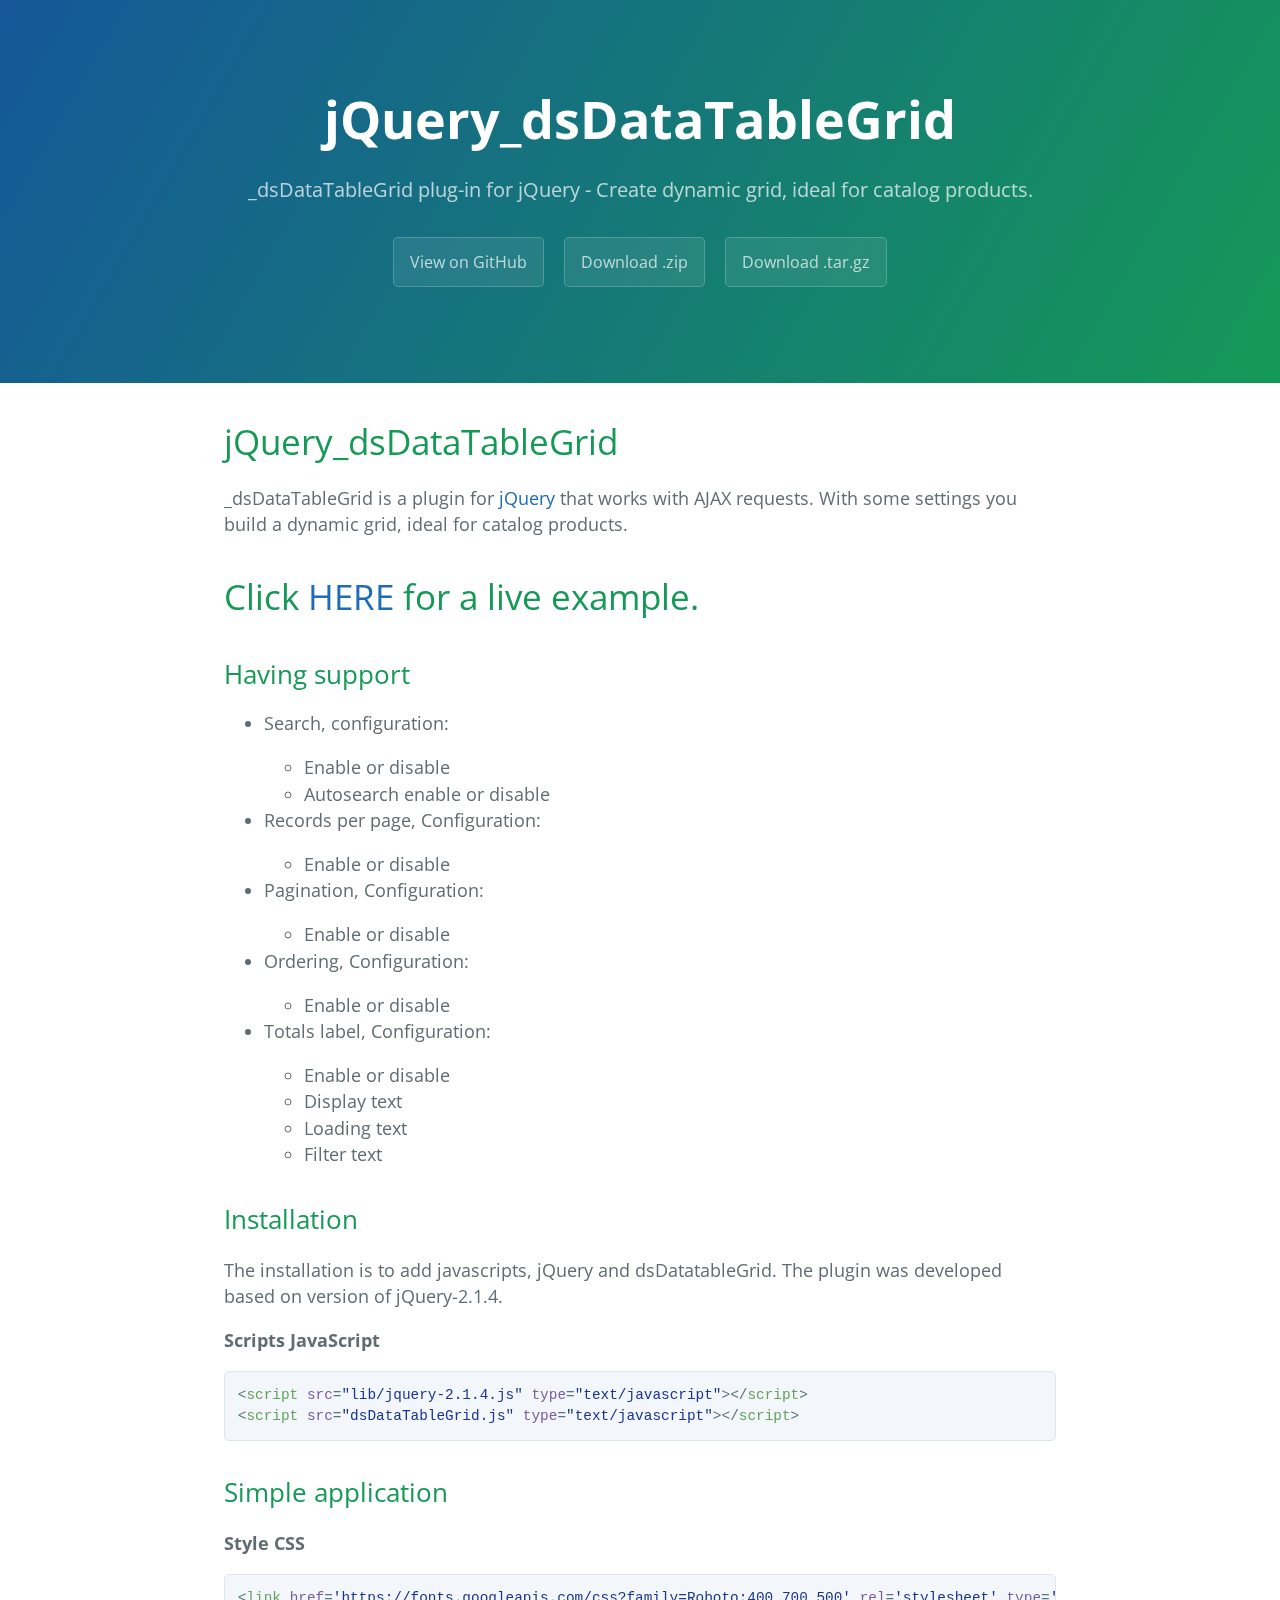
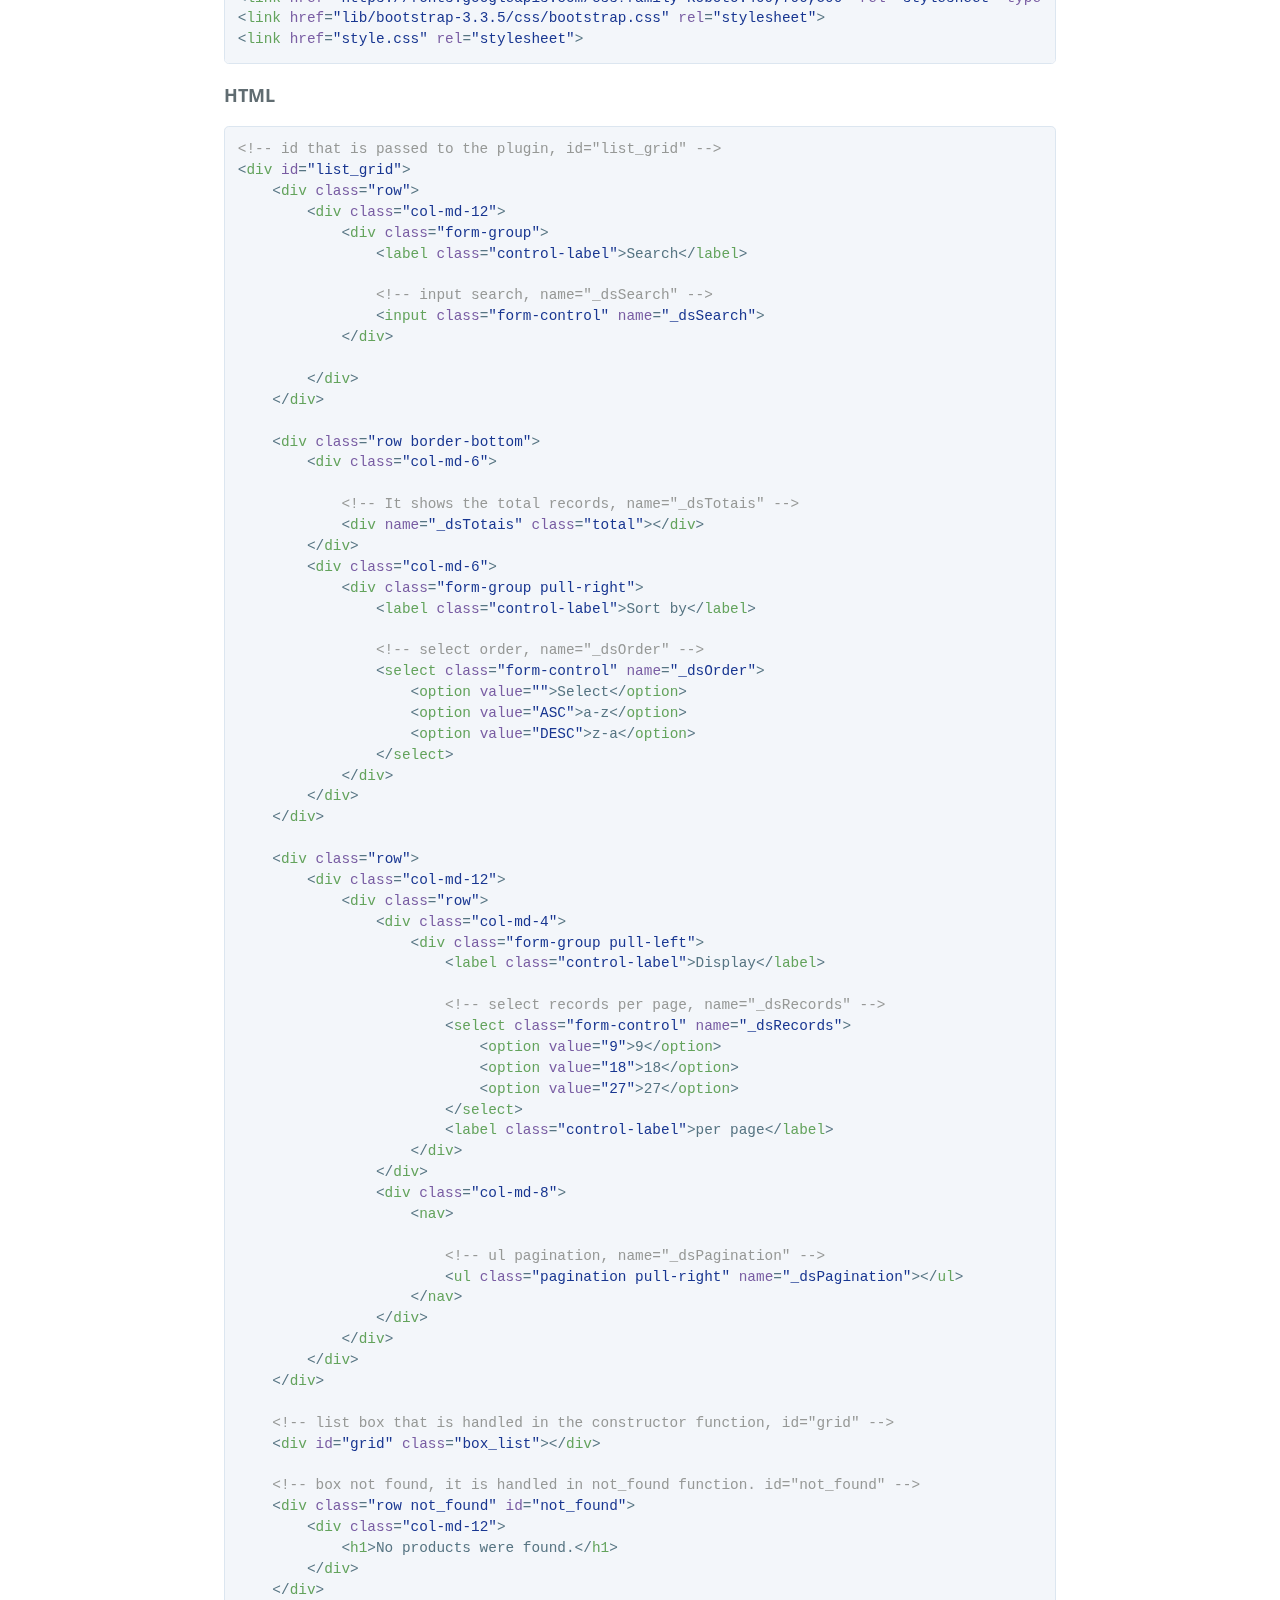
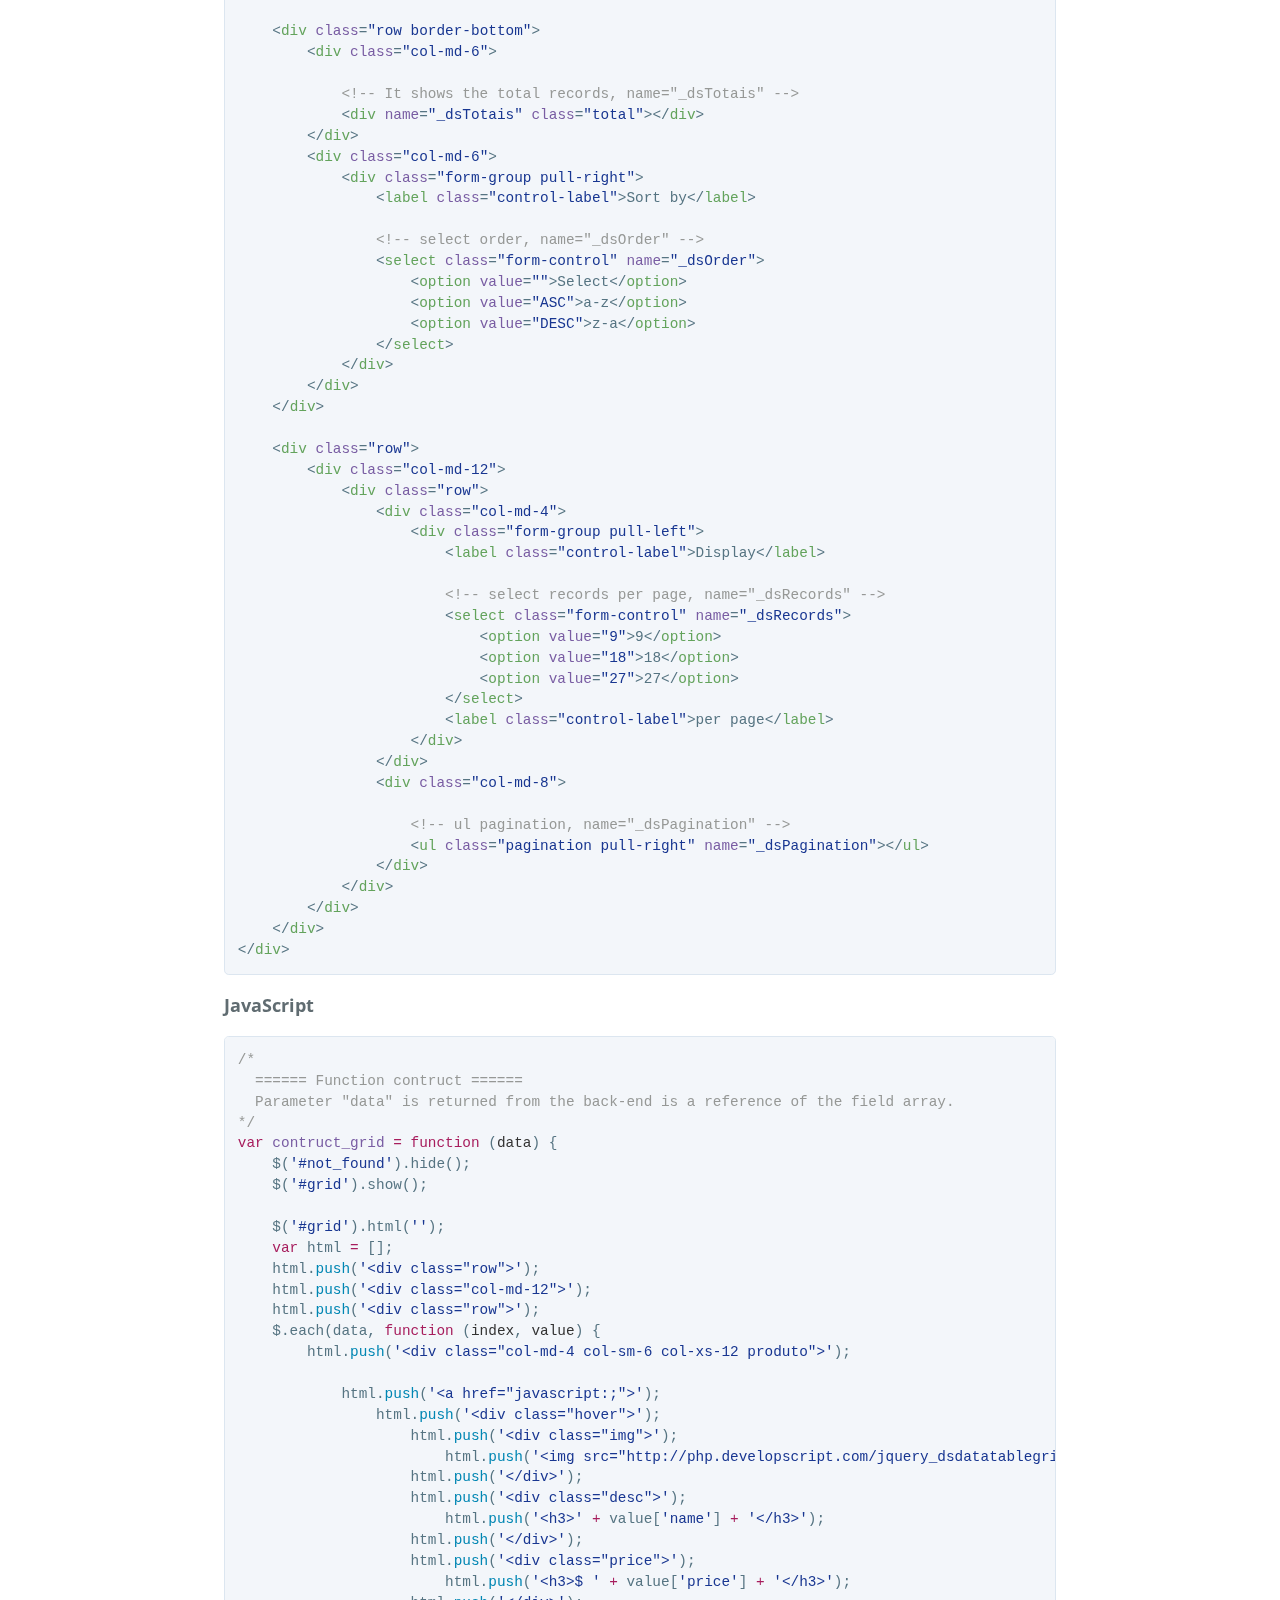
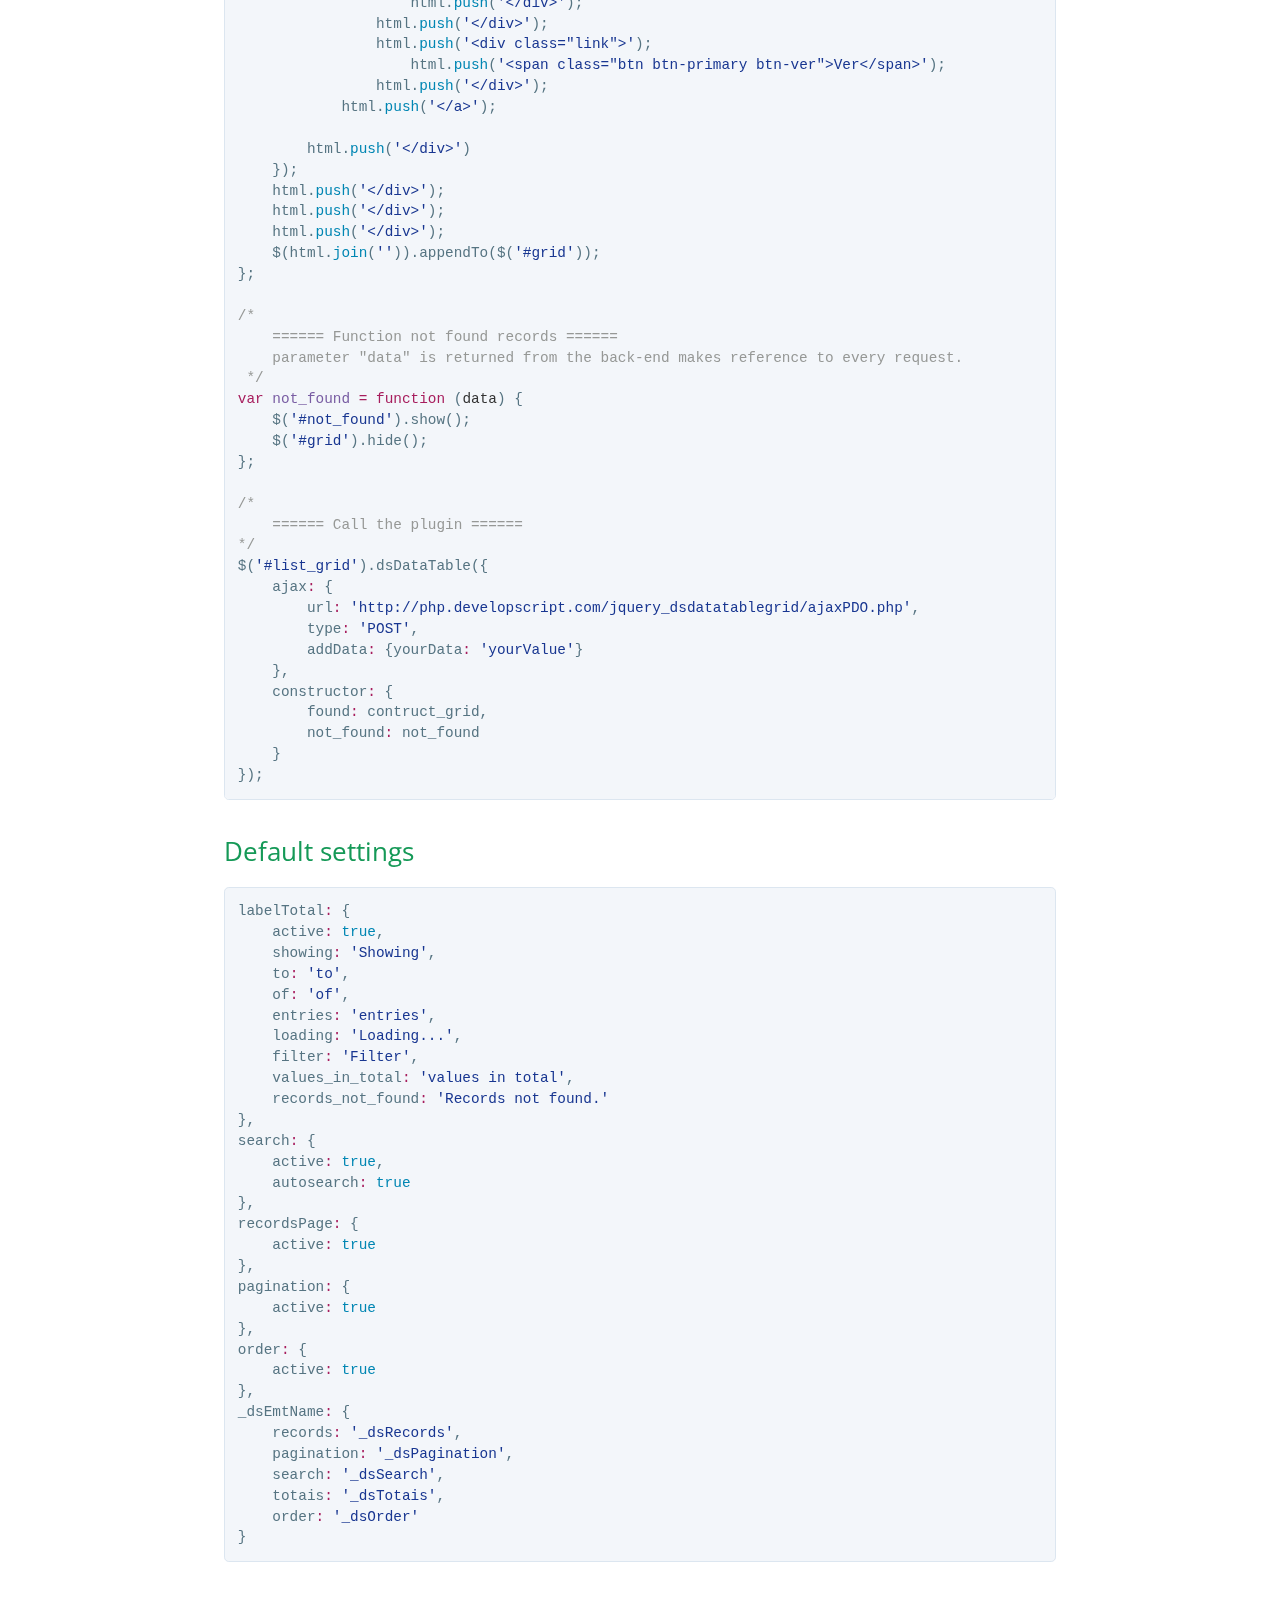
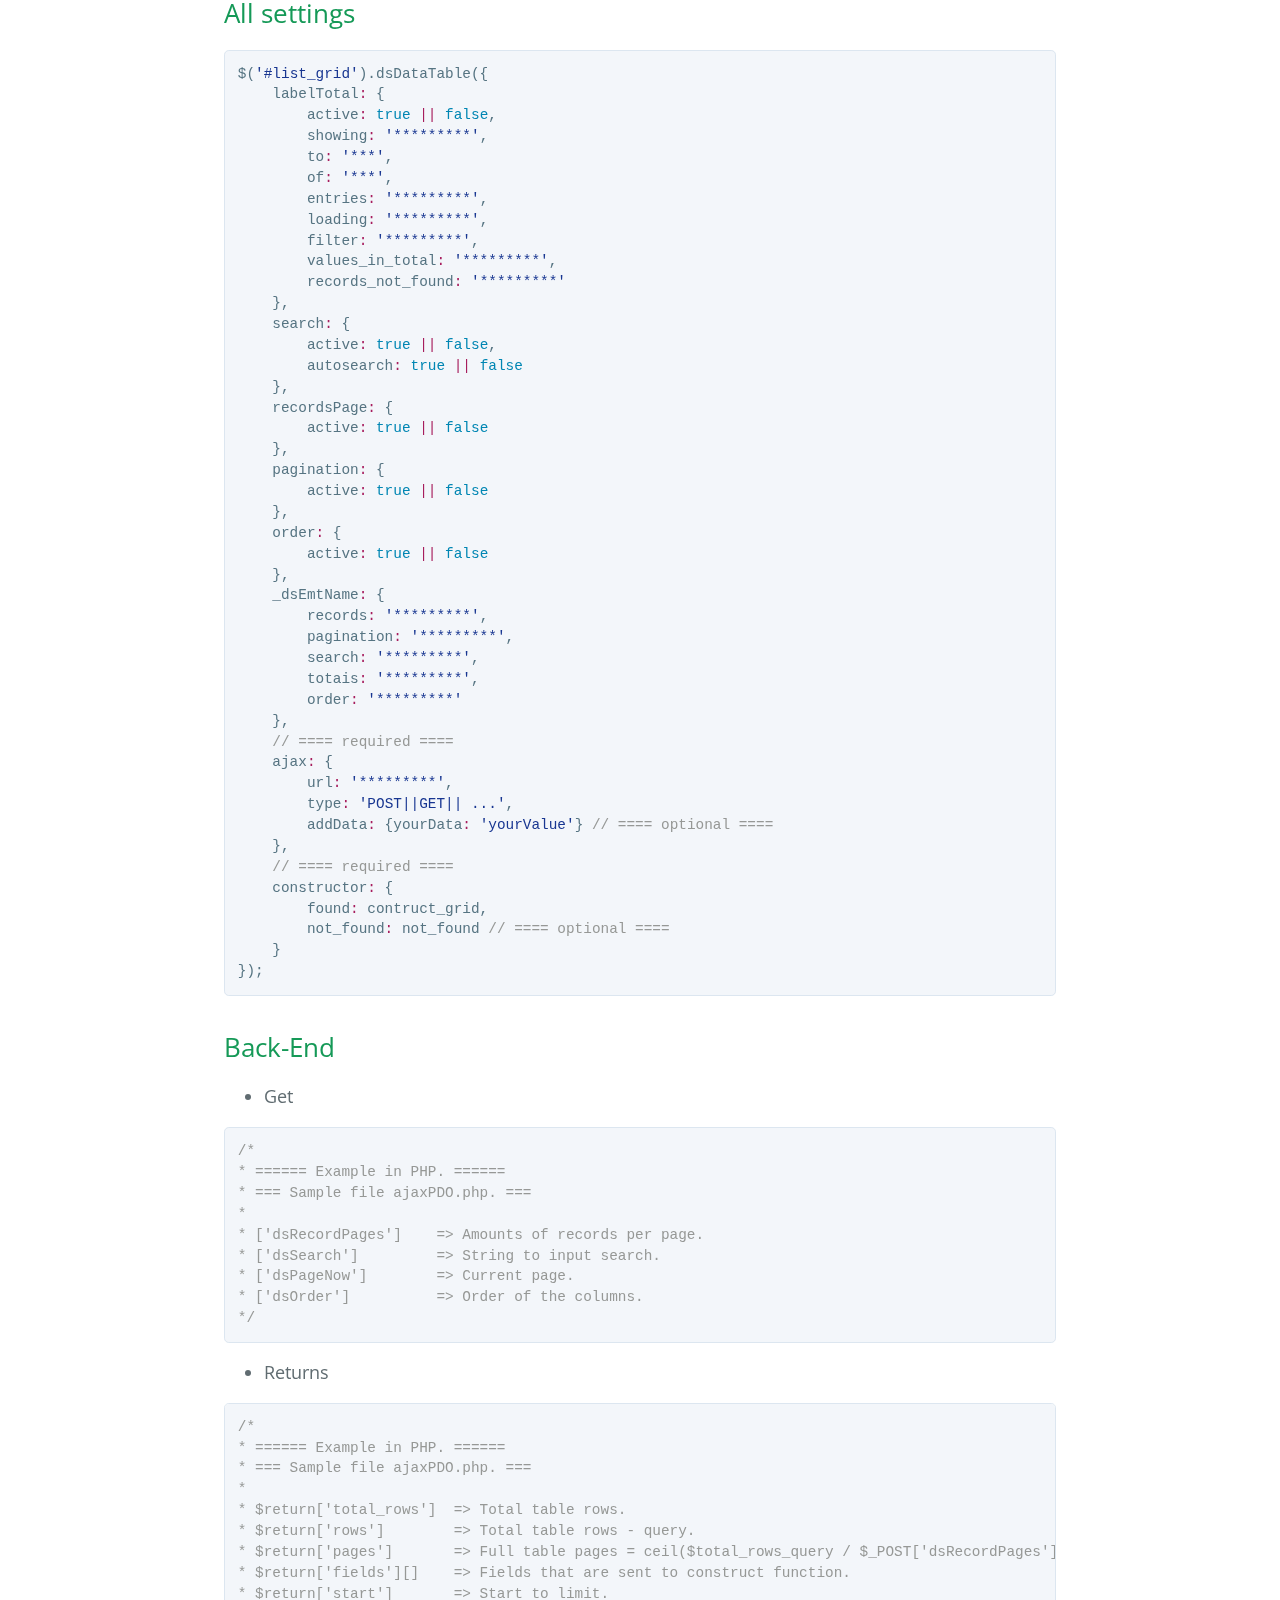
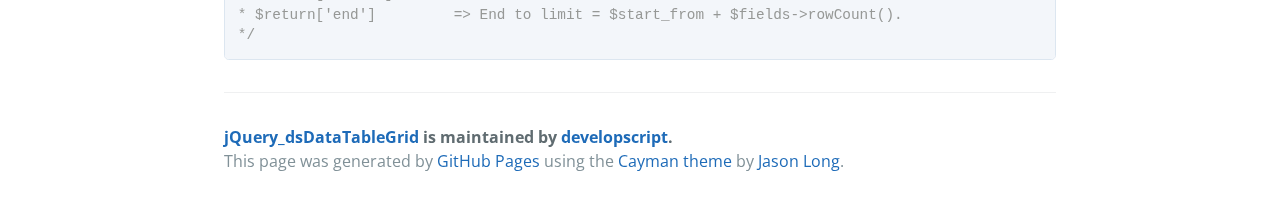
==== commit 12db4d75: "Version v0.7.0" ====
--- a/index.html
+++ b/index.html
@@ -1,321 +1,603 @@
-<!--
- *
- * DevelopScript - DataTableGrid v0.7.0 (http://developscript.com)
- *
- * Licensed under the MIT license.
- *
- * @file    index.html
- * @author  Rafael Pegorari
- * @date    29/09/2015
- *
- * ====== Required ======
- * This code was developed based on jQuery v2.1.4.
- * More informations
- * jQuery url: https://jquery.com/
- *
- -->
-
 <!DOCTYPE html>
-<html lang="en">
+<html lang="en-us">
 <head>
     <meta charset="UTF-8">
-    <title>_dsDataTableGrid | Plug-in for jQuery</title>
-    <link href='https://fonts.googleapis.com/css?family=Roboto:400,700,500' rel='stylesheet' type='text/css'>
-    <link href="lib/bootstrap-3.3.5/css/bootstrap.css" rel="stylesheet">
-    <link href="style.css" rel="stylesheet">
+    <title>jQuery_dsDataTableGrid by developscript</title>
+    <meta name="viewport" content="width=device-width, initial-scale=1">
+    <link rel="stylesheet" type="text/css" href="stylesheets/normalize.css" media="screen">
+    <link href='https://fonts.googleapis.com/css?family=Open+Sans:400,700' rel='stylesheet' type='text/css'>
+    <link rel="stylesheet" type="text/css" href="stylesheets/stylesheet.css" media="screen">
+    <link rel="stylesheet" type="text/css" href="stylesheets/github-light.css" media="screen">
 </head>
 <body>
-
-<div class="container">
-    <div class="row">
-
-        <div class="col-md-8 title center-block">
-            <h1>_dsDataTableGrid
-                <small>Plug-in for jQuery</small>
-            </h1>
-            <p> _dsDataTableGrid is a plugin for jQuery that works with AJAX requests. With some setting you build a dynamic grid, ideal for catalog products.</p>
-        </div>
-    </div>
-
-    <div class="row">
-        <div class="col-md-12">
-
-            <!-- id that is passed to the plugin, id="list_grid" -->
-            <div id="list_grid">
-                <div class="row">
-                    <div class="col-md-12">
-                        <div class="form-group">
-                            <label class="control-label">Search</label>
-
-                            <!-- input search, name="_dsSearch" -->
-                            <input class="form-control" name="_dsSearch">
-                        </div>
-
-                    </div>
-                </div>
-
-                <div class="row border-bottom">
-                    <div class="col-md-6">
-
-                        <!-- It shows the total records, name="_dsTotais" -->
-                        <div name="_dsTotais" class="total"></div>
-                    </div>
-                    <div class="col-md-6">
-                        <div class="form-group pull-right">
-                            <label class="control-label">Sort by</label>
-
-                            <!-- select order, name="_dsOrder" -->
-                            <select class="form-control" name="_dsOrder">
-                                <option value="">Select</option>
-                                <option value="ASC">a-z</option>
-                                <option value="DESC">z-a</option>
-                            </select>
-                        </div>
-                    </div>
-                </div>
-
-                <div class="row">
-                    <div class="col-md-12">
-                        <div class="row">
-                            <div class="col-md-4">
-                                <div class="form-group pull-left">
-                                    <label class="control-label">Display</label>
-
-                                    <!-- select records per page, name="_dsRecords" -->
-                                    <select class="form-control" name="_dsRecords">
-                                        <option value="9">9</option>
-                                        <option value="18">18</option>
-                                        <option value="27">27</option>
-                                    </select>
-                                    <label class="control-label">per page</label>
-                                </div>
-                            </div>
-                            <div class="col-md-8">
-                                <nav>
-
-                                    <!-- ul pagination, name="_dsPagination" -->
-                                    <ul class="pagination pull-right" name="_dsPagination"></ul>
-                                </nav>
-                            </div>
-                        </div>
-                    </div>
-                </div>
-
-                <!-- list box that is handled in the constructor function, id="grid" -->
-                <div id="grid" class="box_list"></div>
-
-                <!-- box not found, it is handled in not_found function. id="not_found" -->
-                <div class="row not_found" id="not_found">
-                    <div class="col-md-12">
-                        <h1>No products were found.</h1>
-                    </div>
-                </div>
-
-                <div class="row border-bottom">
-                    <div class="col-md-6">
-
-                        <!-- It shows the total records, name="_dsTotais" -->
-                        <div name="_dsTotais" class="total"></div>
-                    </div>
-                    <div class="col-md-6">
-                        <div class="form-group pull-right">
-                            <label class="control-label">Sort by</label>
-
-                            <!-- select order, name="_dsOrder" -->
-                            <select class="form-control" name="_dsOrder">
-                                <option value="">Select</option>
-                                <option value="ASC">a-z</option>
-                                <option value="DESC">z-a</option>
-                            </select>
-                        </div>
-                    </div>
-                </div>
-
-                <div class="row">
-                    <div class="col-md-12">
-                        <div class="row">
-                            <div class="col-md-4">
-                                <div class="form-group pull-left">
-                                    <label class="control-label">Display</label>
-
-                                    <!-- select records per page, name="_dsRecords" -->
-                                    <select class="form-control" name="_dsRecords">
-                                        <option value="9">9</option>
-                                        <option value="18">18</option>
-                                        <option value="27">27</option>
-                                    </select>
-                                    <label class="control-label">per page</label>
-                                </div>
-                            </div>
-                            <div class="col-md-8">
-
-                                <!-- ul pagination, name="_dsPagination" -->
-                                <ul class="pagination pull-right" name="_dsPagination"></ul>
-                            </div>
-                        </div>
-                    </div>
-                </div>
-            </div>
-
-        </div>
-    </div>
-</div>
-
-<script src="lib/jquery-2.1.4.js"></script>
-<script src="dsDataTableGrid.js"></script>
-<script>
-    (function ($) {
-        /*
-            ====== Function contruct ======
-            Parameter "data" is returned from the back-end is a reference of the field array.
-        */
-        var contruct_grid = function (data) {
-            $('#not_found').hide();
-            $('#grid').show();
-
-            $('#grid').html('');
-            var html = [];
-            html.push('<div class="row">');
-            html.push('<div class="col-md-12">');
-            html.push('<div class="row">');
-            $.each(data, function (index, value) {
-                html.push('<div class="col-md-4 col-sm-6 col-xs-12 produto">');
-
-                    html.push('<a href="javascript:;">');
-                        html.push('<div class="hover">');
-                            html.push('<div class="img">');
-                                html.push('<img src="http://php.developscript.com/jquery_dsdatatablegrid/img/' + value['id'] + '.png" />');
-                            html.push('</div>');
-                            html.push('<div class="desc">');
-                                html.push('<h3>' + value['name'] + '</h3>');
-                            html.push('</div>');
-                            html.push('<div class="price">');
-                                html.push('<h3>$ ' + value['price'] + '</h3>');
-                            html.push('</div>');
-                        html.push('</div>');
-                        html.push('<div class="link">');
-                            html.push('<span class="btn btn-primary btn-ver">Ver</span>');
-                        html.push('</div>');
-                    html.push('</a>');
-
-                html.push('</div>')
-            });
-            html.push('</div>');
-            html.push('</div>');
-            html.push('</div>');
-            $(html.join('')).appendTo($('#grid'));
-        };
-
-        /*
-            ====== Function not found records ======
-            Parameter "data" is returned from the back-end makes reference to every request.
-         */
-        var not_found = function (data) {
-            $('#not_found').show();
-            $('#grid').hide();
-        };
-
-        $(function () {
-
-            /*
-                ====== Default setting ======
-                labelTotal: {
-                    active: true,
-                    showing: 'Showing',
-                    to: 'to',
-                    of: 'of',
-                    entries: 'entries',
-                    loading: 'Loading...',
-                    filter: 'Filter',
-                    values_in_total: 'values ​​in total',
-                    records_not_found: 'Records not found.'
-                },
-                search: {
-                    active: true,
-                    autosearch: true
-                },
-                recordsPage: {
-                    active: true
-                },
-                pagination: {
-                    active: true
-                },
-                order: {
-                    active: true
-                },
-                _dsEmtName: {
-                    records: '_dsRecords',
-                    pagination: '_dsPagination',
-                    search: '_dsSearch',
-                    totais: '_dsTotais',
-                    order: '_dsOrder'
-                }
-
-
-                ====== All settings ======
-                $('#list_grid').dsDataTable({
-                    labelTotal: {
-                        active: true || false,
-                        showing: '*********',
-                        to: '***',
-                        of: '***',
-                        entries: '*********',
-                        loading: '*********',
-                        filter: '*********',
-                        values_in_total: '*********',
-                        records_not_found: '*********'
-                    },
-                    search: {
-                        active: true || false,
-                        autosearch: true || false
-                    },
-                    recordsPage: {
-                        active: true || false
-                    },
-                    pagination: {
-                        active: true || false
-                    },
-                    order: {
-                        active: true || false
-                    },
-                    _dsEmtName: {
-                        records: '*********',
-                        pagination: '*********',
-                        search: '*********',
-                        totais: '*********',
-                        order: '*********'
-                    },
-                    // ==== required ====
-                    ajax: {
-                        url: '*********',
-                        type: 'POST||GET|| ...',
-                        addData: {yourData: 'yourValue'} // ==== optional ====
-                    },
-                    // ==== required ====
-                    constructor: {
-                        found: contruct_grid,
-                        not_found: not_found // ==== optional ====
-                    }
-                });
-            */
-            /*
-                ====== Call the plugin ======
-            */
-            $('#list_grid').dsDataTable({
-                ajax: {
-                    url: 'http://php.developscript.com/jquery_dsdatatablegrid/ajaxPDO.php',
-                    type: 'POST',
-                    addData: {yourData: 'yourValue'}
-                },
-                constructor: {
-                    found: contruct_grid,
-                    not_found: not_found
-                }
-            });
-
-        });
-
-    })(jQuery);
-</script>
+<section class="page-header">
+    <h1 class="project-name">jQuery_dsDataTableGrid</h1>
+
+    <h2 class="project-tagline">_dsDataTableGrid plug-in for jQuery - Create dynamic grid, ideal for catalog
+        products.</h2>
+    <a href="https://github.com/developscript/jQuery_dsDataTableGrid" class="btn">View on GitHub</a>
+    <a href="https://github.com/developscript/jQuery_dsDataTableGrid/zipball/master" class="btn">Download .zip</a>
+    <a href="https://github.com/developscript/jQuery_dsDataTableGrid/tarball/master" class="btn">Download .tar.gz</a>
+</section>
+
+<section class="main-content">
+    <h1>
+        <a id="jquery_dsdatatablegrid" class="anchor" href="#jquery_dsdatatablegrid" aria-hidden="true"><span
+                class="octicon octicon-link"></span></a>jQuery_dsDataTableGrid</h1>
+
+    <p>_dsDataTableGrid is a plugin for <a href="//jquery.com">jQuery</a> that works with AJAX requests. With some
+        settings you build a dynamic grid, ideal for catalog products.</p>
+
+    <h1>Click <a href="exemple.html" target="_blank">HERE</a> for a live example.</h1>
+
+    <h2>
+        <a id="having-support" class="anchor" href="#having-support" aria-hidden="true"><span
+                class="octicon octicon-link"></span></a>Having support</h2>
+
+    <ul>
+        <li>
+            <p>Search, configuration:</p>
+
+            <ul>
+                <li>Enable or disable</li>
+                <li>Autosearch enable or disable</li>
+            </ul>
+        </li>
+        <li>
+            <p>Records per page, Configuration:</p>
+
+            <ul>
+                <li>Enable or disable</li>
+            </ul>
+        </li>
+        <li>
+            <p>Pagination, Configuration:</p>
+
+            <ul>
+                <li>Enable or disable</li>
+            </ul>
+        </li>
+        <li>
+            <p>Ordering, Configuration:</p>
+
+            <ul>
+                <li>Enable or disable</li>
+            </ul>
+        </li>
+        <li>
+            <p>Totals label, Configuration:</p>
+
+            <ul>
+                <li>Enable or disable</li>
+                <li>Display text</li>
+                <li>Loading text</li>
+                <li>Filter text</li>
+            </ul>
+        </li>
+    </ul>
+
+    <h2>
+        <a id="installation" class="anchor" href="#installation" aria-hidden="true"><span
+                class="octicon octicon-link"></span></a>Installation</h2>
+
+    <p>The installation is to add javascripts, jQuery and dsDatatableGrid.
+        The plugin was developed based on version of jQuery-2.1.4.</p>
+
+    <p><strong>Scripts JavaScript</strong></p>
+
+    <div class="highlight highlight-text-html-basic"><pre>&lt;<span class="pl-ent">script</span> <span
+            class="pl-e">src</span>=<span class="pl-s"><span class="pl-pds">"</span>lib/jquery-2.1.4.js<span
+            class="pl-pds">"</span></span> <span class="pl-e">type</span>=<span class="pl-s"><span
+            class="pl-pds">"</span>text/javascript<span class="pl-pds">"</span></span>&gt;&lt;/<span class="pl-ent">script</span>&gt;
+&lt;<span class="pl-ent">script</span> <span class="pl-e">src</span>=<span class="pl-s"><span class="pl-pds">"</span>dsDataTableGrid.js<span
+                class="pl-pds">"</span></span> <span class="pl-e">type</span>=<span class="pl-s"><span
+                class="pl-pds">"</span>text/javascript<span class="pl-pds">"</span></span>&gt;&lt;/<span class="pl-ent">script</span>&gt;</pre>
+    </div>
+
+    <h2>
+        <a id="simple-application" class="anchor" href="#simple-application" aria-hidden="true"><span
+                class="octicon octicon-link"></span></a>Simple application</h2>
+
+    <p><strong>Style CSS</strong></p>
+
+    <div class="highlight highlight-text-html-basic"><pre>&lt;<span class="pl-ent">link</span> <span
+            class="pl-e">href</span>=<span class="pl-s"><span class="pl-pds">'</span>https://fonts.googleapis.com/css?family=Roboto:400,700,500<span
+            class="pl-pds">'</span></span> <span class="pl-e">rel</span>=<span class="pl-s"><span
+            class="pl-pds">'</span>stylesheet<span class="pl-pds">'</span></span> <span class="pl-e">type</span>=<span
+            class="pl-s"><span class="pl-pds">'</span>text/css<span class="pl-pds">'</span></span>&gt;
+&lt;<span class="pl-ent">link</span> <span class="pl-e">href</span>=<span class="pl-s"><span class="pl-pds">"</span>lib/bootstrap-3.3.5/css/bootstrap.css<span
+                class="pl-pds">"</span></span> <span class="pl-e">rel</span>=<span class="pl-s"><span
+                class="pl-pds">"</span>stylesheet<span class="pl-pds">"</span></span>&gt;
+&lt;<span class="pl-ent">link</span> <span class="pl-e">href</span>=<span class="pl-s"><span class="pl-pds">"</span>style.css<span
+                class="pl-pds">"</span></span> <span class="pl-e">rel</span>=<span class="pl-s"><span
+                class="pl-pds">"</span>stylesheet<span class="pl-pds">"</span></span>&gt;</pre>
+    </div>
+
+    <p><strong>HTML</strong></p>
+
+    <div class="highlight highlight-text-html-basic"><pre><span class="pl-c">&lt;!-- id that is passed to the plugin, id="list_grid" --&gt;</span>
+&lt;<span class="pl-ent">div</span> <span class="pl-e">id</span>=<span class="pl-s"><span class="pl-pds">"</span>list_grid<span
+                class="pl-pds">"</span></span>&gt;
+    &lt;<span class="pl-ent">div</span> <span class="pl-e">class</span>=<span class="pl-s"><span class="pl-pds">"</span>row<span
+                class="pl-pds">"</span></span>&gt;
+        &lt;<span class="pl-ent">div</span> <span class="pl-e">class</span>=<span class="pl-s"><span
+                class="pl-pds">"</span>col-md-12<span class="pl-pds">"</span></span>&gt;
+            &lt;<span class="pl-ent">div</span> <span class="pl-e">class</span>=<span class="pl-s"><span class="pl-pds">"</span>form-group<span
+                class="pl-pds">"</span></span>&gt;
+                &lt;<span class="pl-ent">label</span> <span class="pl-e">class</span>=<span class="pl-s"><span
+                class="pl-pds">"</span>control-label<span class="pl-pds">"</span></span>&gt;Search&lt;/<span
+                class="pl-ent">label</span>&gt;
+
+                <span class="pl-c">&lt;!-- input search, name="_dsSearch" --&gt;</span>
+                &lt;<span class="pl-ent">input</span> <span class="pl-e">class</span>=<span class="pl-s"><span
+                class="pl-pds">"</span>form-control<span class="pl-pds">"</span></span> <span
+                class="pl-e">name</span>=<span class="pl-s"><span class="pl-pds">"</span>_dsSearch<span
+                class="pl-pds">"</span></span>&gt;
+            &lt;/<span class="pl-ent">div</span>&gt;
+
+        &lt;/<span class="pl-ent">div</span>&gt;
+    &lt;/<span class="pl-ent">div</span>&gt;
+
+    &lt;<span class="pl-ent">div</span> <span class="pl-e">class</span>=<span class="pl-s"><span class="pl-pds">"</span>row border-bottom<span
+                class="pl-pds">"</span></span>&gt;
+        &lt;<span class="pl-ent">div</span> <span class="pl-e">class</span>=<span class="pl-s"><span
+                class="pl-pds">"</span>col-md-6<span class="pl-pds">"</span></span>&gt;
+
+            <span class="pl-c">&lt;!-- It shows the total records, name="_dsTotais" --&gt;</span>
+            &lt;<span class="pl-ent">div</span> <span class="pl-e">name</span>=<span class="pl-s"><span
+                class="pl-pds">"</span>_dsTotais<span class="pl-pds">"</span></span> <span
+                class="pl-e">class</span>=<span class="pl-s"><span class="pl-pds">"</span>total<span
+                class="pl-pds">"</span></span>&gt;&lt;/<span class="pl-ent">div</span>&gt;
+        &lt;/<span class="pl-ent">div</span>&gt;
+        &lt;<span class="pl-ent">div</span> <span class="pl-e">class</span>=<span class="pl-s"><span
+                class="pl-pds">"</span>col-md-6<span class="pl-pds">"</span></span>&gt;
+            &lt;<span class="pl-ent">div</span> <span class="pl-e">class</span>=<span class="pl-s"><span class="pl-pds">"</span>form-group pull-right<span
+                class="pl-pds">"</span></span>&gt;
+                &lt;<span class="pl-ent">label</span> <span class="pl-e">class</span>=<span class="pl-s"><span
+                class="pl-pds">"</span>control-label<span class="pl-pds">"</span></span>&gt;Sort by&lt;/<span
+                class="pl-ent">label</span>&gt;
+
+                <span class="pl-c">&lt;!-- select order, name="_dsOrder" --&gt;</span>
+                &lt;<span class="pl-ent">select</span> <span class="pl-e">class</span>=<span class="pl-s"><span
+                class="pl-pds">"</span>form-control<span class="pl-pds">"</span></span> <span
+                class="pl-e">name</span>=<span class="pl-s"><span class="pl-pds">"</span>_dsOrder<span
+                class="pl-pds">"</span></span>&gt;
+                    &lt;<span class="pl-ent">option</span> <span class="pl-e">value</span>=<span class="pl-s"><span
+                class="pl-pds">"</span><span class="pl-pds">"</span></span>&gt;Select&lt;/<span
+                class="pl-ent">option</span>&gt;
+                    &lt;<span class="pl-ent">option</span> <span class="pl-e">value</span>=<span class="pl-s"><span
+                class="pl-pds">"</span>ASC<span class="pl-pds">"</span></span>&gt;a-z&lt;/<span
+                class="pl-ent">option</span>&gt;
+                    &lt;<span class="pl-ent">option</span> <span class="pl-e">value</span>=<span class="pl-s"><span
+                class="pl-pds">"</span>DESC<span class="pl-pds">"</span></span>&gt;z-a&lt;/<span
+                class="pl-ent">option</span>&gt;
+                &lt;/<span class="pl-ent">select</span>&gt;
+            &lt;/<span class="pl-ent">div</span>&gt;
+        &lt;/<span class="pl-ent">div</span>&gt;
+    &lt;/<span class="pl-ent">div</span>&gt;
+
+    &lt;<span class="pl-ent">div</span> <span class="pl-e">class</span>=<span class="pl-s"><span class="pl-pds">"</span>row<span
+                class="pl-pds">"</span></span>&gt;
+        &lt;<span class="pl-ent">div</span> <span class="pl-e">class</span>=<span class="pl-s"><span
+                class="pl-pds">"</span>col-md-12<span class="pl-pds">"</span></span>&gt;
+            &lt;<span class="pl-ent">div</span> <span class="pl-e">class</span>=<span class="pl-s"><span class="pl-pds">"</span>row<span
+                class="pl-pds">"</span></span>&gt;
+                &lt;<span class="pl-ent">div</span> <span class="pl-e">class</span>=<span class="pl-s"><span
+                class="pl-pds">"</span>col-md-4<span class="pl-pds">"</span></span>&gt;
+                    &lt;<span class="pl-ent">div</span> <span class="pl-e">class</span>=<span class="pl-s"><span
+                class="pl-pds">"</span>form-group pull-left<span class="pl-pds">"</span></span>&gt;
+                        &lt;<span class="pl-ent">label</span> <span class="pl-e">class</span>=<span class="pl-s"><span
+                class="pl-pds">"</span>control-label<span class="pl-pds">"</span></span>&gt;Display&lt;/<span
+                class="pl-ent">label</span>&gt;
+
+                        <span class="pl-c">&lt;!-- select records per page, name="_dsRecords" --&gt;</span>
+                        &lt;<span class="pl-ent">select</span> <span class="pl-e">class</span>=<span class="pl-s"><span
+                class="pl-pds">"</span>form-control<span class="pl-pds">"</span></span> <span
+                class="pl-e">name</span>=<span class="pl-s"><span class="pl-pds">"</span>_dsRecords<span class="pl-pds">"</span></span>&gt;
+                            &lt;<span class="pl-ent">option</span> <span class="pl-e">value</span>=<span
+                class="pl-s"><span class="pl-pds">"</span>9<span class="pl-pds">"</span></span>&gt;9&lt;/<span
+                class="pl-ent">option</span>&gt;
+                            &lt;<span class="pl-ent">option</span> <span class="pl-e">value</span>=<span
+                class="pl-s"><span class="pl-pds">"</span>18<span class="pl-pds">"</span></span>&gt;18&lt;/<span
+                class="pl-ent">option</span>&gt;
+                            &lt;<span class="pl-ent">option</span> <span class="pl-e">value</span>=<span
+                class="pl-s"><span class="pl-pds">"</span>27<span class="pl-pds">"</span></span>&gt;27&lt;/<span
+                class="pl-ent">option</span>&gt;
+                        &lt;/<span class="pl-ent">select</span>&gt;
+                        &lt;<span class="pl-ent">label</span> <span class="pl-e">class</span>=<span class="pl-s"><span
+                class="pl-pds">"</span>control-label<span class="pl-pds">"</span></span>&gt;per page&lt;/<span
+                class="pl-ent">label</span>&gt;
+                    &lt;/<span class="pl-ent">div</span>&gt;
+                &lt;/<span class="pl-ent">div</span>&gt;
+                &lt;<span class="pl-ent">div</span> <span class="pl-e">class</span>=<span class="pl-s"><span
+                class="pl-pds">"</span>col-md-8<span class="pl-pds">"</span></span>&gt;
+                    &lt;<span class="pl-ent">nav</span>&gt;
+
+                        <span class="pl-c">&lt;!-- ul pagination, name="_dsPagination" --&gt;</span>
+                        &lt;<span class="pl-ent">ul</span> <span class="pl-e">class</span>=<span class="pl-s"><span
+                class="pl-pds">"</span>pagination pull-right<span class="pl-pds">"</span></span> <span
+                class="pl-e">name</span>=<span class="pl-s"><span class="pl-pds">"</span>_dsPagination<span
+                class="pl-pds">"</span></span>&gt;&lt;/<span class="pl-ent">ul</span>&gt;
+                    &lt;/<span class="pl-ent">nav</span>&gt;
+                &lt;/<span class="pl-ent">div</span>&gt;
+            &lt;/<span class="pl-ent">div</span>&gt;
+        &lt;/<span class="pl-ent">div</span>&gt;
+    &lt;/<span class="pl-ent">div</span>&gt;
+
+    <span class="pl-c">&lt;!-- list box that is handled in the constructor function, id="grid" --&gt;</span>
+    &lt;<span class="pl-ent">div</span> <span class="pl-e">id</span>=<span class="pl-s"><span class="pl-pds">"</span>grid<span
+                class="pl-pds">"</span></span> <span class="pl-e">class</span>=<span class="pl-s"><span
+                class="pl-pds">"</span>box_list<span class="pl-pds">"</span></span>&gt;&lt;/<span
+                class="pl-ent">div</span>&gt;
+
+    <span class="pl-c">&lt;!-- box not found, it is handled in not_found function. id="not_found" --&gt;</span>
+    &lt;<span class="pl-ent">div</span> <span class="pl-e">class</span>=<span class="pl-s"><span class="pl-pds">"</span>row not_found<span
+                class="pl-pds">"</span></span> <span class="pl-e">id</span>=<span class="pl-s"><span
+                class="pl-pds">"</span>not_found<span class="pl-pds">"</span></span>&gt;
+        &lt;<span class="pl-ent">div</span> <span class="pl-e">class</span>=<span class="pl-s"><span
+                class="pl-pds">"</span>col-md-12<span class="pl-pds">"</span></span>&gt;
+            &lt;<span class="pl-ent">h1</span>&gt;No products were found.&lt;/<span class="pl-ent">h1</span>&gt;
+        &lt;/<span class="pl-ent">div</span>&gt;
+    &lt;/<span class="pl-ent">div</span>&gt;
+
+    &lt;<span class="pl-ent">div</span> <span class="pl-e">class</span>=<span class="pl-s"><span class="pl-pds">"</span>row border-bottom<span
+                class="pl-pds">"</span></span>&gt;
+        &lt;<span class="pl-ent">div</span> <span class="pl-e">class</span>=<span class="pl-s"><span
+                class="pl-pds">"</span>col-md-6<span class="pl-pds">"</span></span>&gt;
+
+            <span class="pl-c">&lt;!-- It shows the total records, name="_dsTotais" --&gt;</span>
+            &lt;<span class="pl-ent">div</span> <span class="pl-e">name</span>=<span class="pl-s"><span
+                class="pl-pds">"</span>_dsTotais<span class="pl-pds">"</span></span> <span
+                class="pl-e">class</span>=<span class="pl-s"><span class="pl-pds">"</span>total<span
+                class="pl-pds">"</span></span>&gt;&lt;/<span class="pl-ent">div</span>&gt;
+        &lt;/<span class="pl-ent">div</span>&gt;
+        &lt;<span class="pl-ent">div</span> <span class="pl-e">class</span>=<span class="pl-s"><span
+                class="pl-pds">"</span>col-md-6<span class="pl-pds">"</span></span>&gt;
+            &lt;<span class="pl-ent">div</span> <span class="pl-e">class</span>=<span class="pl-s"><span class="pl-pds">"</span>form-group pull-right<span
+                class="pl-pds">"</span></span>&gt;
+                &lt;<span class="pl-ent">label</span> <span class="pl-e">class</span>=<span class="pl-s"><span
+                class="pl-pds">"</span>control-label<span class="pl-pds">"</span></span>&gt;Sort by&lt;/<span
+                class="pl-ent">label</span>&gt;
+
+                <span class="pl-c">&lt;!-- select order, name="_dsOrder" --&gt;</span>
+                &lt;<span class="pl-ent">select</span> <span class="pl-e">class</span>=<span class="pl-s"><span
+                class="pl-pds">"</span>form-control<span class="pl-pds">"</span></span> <span
+                class="pl-e">name</span>=<span class="pl-s"><span class="pl-pds">"</span>_dsOrder<span
+                class="pl-pds">"</span></span>&gt;
+                    &lt;<span class="pl-ent">option</span> <span class="pl-e">value</span>=<span class="pl-s"><span
+                class="pl-pds">"</span><span class="pl-pds">"</span></span>&gt;Select&lt;/<span
+                class="pl-ent">option</span>&gt;
+                    &lt;<span class="pl-ent">option</span> <span class="pl-e">value</span>=<span class="pl-s"><span
+                class="pl-pds">"</span>ASC<span class="pl-pds">"</span></span>&gt;a-z&lt;/<span
+                class="pl-ent">option</span>&gt;
+                    &lt;<span class="pl-ent">option</span> <span class="pl-e">value</span>=<span class="pl-s"><span
+                class="pl-pds">"</span>DESC<span class="pl-pds">"</span></span>&gt;z-a&lt;/<span
+                class="pl-ent">option</span>&gt;
+                &lt;/<span class="pl-ent">select</span>&gt;
+            &lt;/<span class="pl-ent">div</span>&gt;
+        &lt;/<span class="pl-ent">div</span>&gt;
+    &lt;/<span class="pl-ent">div</span>&gt;
+
+    &lt;<span class="pl-ent">div</span> <span class="pl-e">class</span>=<span class="pl-s"><span class="pl-pds">"</span>row<span
+                class="pl-pds">"</span></span>&gt;
+        &lt;<span class="pl-ent">div</span> <span class="pl-e">class</span>=<span class="pl-s"><span
+                class="pl-pds">"</span>col-md-12<span class="pl-pds">"</span></span>&gt;
+            &lt;<span class="pl-ent">div</span> <span class="pl-e">class</span>=<span class="pl-s"><span class="pl-pds">"</span>row<span
+                class="pl-pds">"</span></span>&gt;
+                &lt;<span class="pl-ent">div</span> <span class="pl-e">class</span>=<span class="pl-s"><span
+                class="pl-pds">"</span>col-md-4<span class="pl-pds">"</span></span>&gt;
+                    &lt;<span class="pl-ent">div</span> <span class="pl-e">class</span>=<span class="pl-s"><span
+                class="pl-pds">"</span>form-group pull-left<span class="pl-pds">"</span></span>&gt;
+                        &lt;<span class="pl-ent">label</span> <span class="pl-e">class</span>=<span class="pl-s"><span
+                class="pl-pds">"</span>control-label<span class="pl-pds">"</span></span>&gt;Display&lt;/<span
+                class="pl-ent">label</span>&gt;
+
+                        <span class="pl-c">&lt;!-- select records per page, name="_dsRecords" --&gt;</span>
+                        &lt;<span class="pl-ent">select</span> <span class="pl-e">class</span>=<span class="pl-s"><span
+                class="pl-pds">"</span>form-control<span class="pl-pds">"</span></span> <span
+                class="pl-e">name</span>=<span class="pl-s"><span class="pl-pds">"</span>_dsRecords<span class="pl-pds">"</span></span>&gt;
+                            &lt;<span class="pl-ent">option</span> <span class="pl-e">value</span>=<span
+                class="pl-s"><span class="pl-pds">"</span>9<span class="pl-pds">"</span></span>&gt;9&lt;/<span
+                class="pl-ent">option</span>&gt;
+                            &lt;<span class="pl-ent">option</span> <span class="pl-e">value</span>=<span
+                class="pl-s"><span class="pl-pds">"</span>18<span class="pl-pds">"</span></span>&gt;18&lt;/<span
+                class="pl-ent">option</span>&gt;
+                            &lt;<span class="pl-ent">option</span> <span class="pl-e">value</span>=<span
+                class="pl-s"><span class="pl-pds">"</span>27<span class="pl-pds">"</span></span>&gt;27&lt;/<span
+                class="pl-ent">option</span>&gt;
+                        &lt;/<span class="pl-ent">select</span>&gt;
+                        &lt;<span class="pl-ent">label</span> <span class="pl-e">class</span>=<span class="pl-s"><span
+                class="pl-pds">"</span>control-label<span class="pl-pds">"</span></span>&gt;per page&lt;/<span
+                class="pl-ent">label</span>&gt;
+                    &lt;/<span class="pl-ent">div</span>&gt;
+                &lt;/<span class="pl-ent">div</span>&gt;
+                &lt;<span class="pl-ent">div</span> <span class="pl-e">class</span>=<span class="pl-s"><span
+                class="pl-pds">"</span>col-md-8<span class="pl-pds">"</span></span>&gt;
+
+                    <span class="pl-c">&lt;!-- ul pagination, name="_dsPagination" --&gt;</span>
+                    &lt;<span class="pl-ent">ul</span> <span class="pl-e">class</span>=<span class="pl-s"><span
+                class="pl-pds">"</span>pagination pull-right<span class="pl-pds">"</span></span> <span
+                class="pl-e">name</span>=<span class="pl-s"><span class="pl-pds">"</span>_dsPagination<span
+                class="pl-pds">"</span></span>&gt;&lt;/<span class="pl-ent">ul</span>&gt;
+                &lt;/<span class="pl-ent">div</span>&gt;
+            &lt;/<span class="pl-ent">div</span>&gt;
+        &lt;/<span class="pl-ent">div</span>&gt;
+    &lt;/<span class="pl-ent">div</span>&gt;
+&lt;/<span class="pl-ent">div</span>&gt;</pre>
+    </div>
+
+    <p><strong>JavaScript</strong></p>
+
+    <div class="highlight highlight-source-js"><pre><span class="pl-c">/*</span>
+<span class="pl-c">  ====== Function contruct ======</span>
+<span class="pl-c">  Parameter "data" is returned from the back-end is a reference of the field array.</span>
+<span class="pl-c">*/</span>
+<span class="pl-k">var</span> <span class="pl-en">contruct_grid</span> <span class="pl-k">=</span> <span class="pl-k">function</span> (<span
+                class="pl-smi">data</span>) {
+    $(<span class="pl-s"><span class="pl-pds">'</span>#not_found<span class="pl-pds">'</span></span>).hide();
+    $(<span class="pl-s"><span class="pl-pds">'</span>#grid<span class="pl-pds">'</span></span>).show();
+
+    $(<span class="pl-s"><span class="pl-pds">'</span>#grid<span class="pl-pds">'</span></span>).html(<span
+                class="pl-s"><span class="pl-pds">'</span><span class="pl-pds">'</span></span>);
+    <span class="pl-k">var</span> html <span class="pl-k">=</span> [];
+    html.<span class="pl-c1">push</span>(<span class="pl-s"><span class="pl-pds">'</span>&lt;div class="row"&gt;<span
+                class="pl-pds">'</span></span>);
+    html.<span class="pl-c1">push</span>(<span class="pl-s"><span
+                class="pl-pds">'</span>&lt;div class="col-md-12"&gt;<span class="pl-pds">'</span></span>);
+    html.<span class="pl-c1">push</span>(<span class="pl-s"><span class="pl-pds">'</span>&lt;div class="row"&gt;<span
+                class="pl-pds">'</span></span>);
+    $.each(data, <span class="pl-k">function</span> (<span class="pl-smi">index</span>, <span
+                class="pl-smi">value</span>) {
+        html.<span class="pl-c1">push</span>(<span class="pl-s"><span class="pl-pds">'</span>&lt;div class="col-md-4 col-sm-6 col-xs-12 produto"&gt;<span
+                class="pl-pds">'</span></span>);
+
+            html.<span class="pl-c1">push</span>(<span class="pl-s"><span class="pl-pds">'</span>&lt;a href="javascript:;"&gt;<span
+                class="pl-pds">'</span></span>);
+                html.<span class="pl-c1">push</span>(<span class="pl-s"><span class="pl-pds">'</span>&lt;div class="hover"&gt;<span
+                class="pl-pds">'</span></span>);
+                    html.<span class="pl-c1">push</span>(<span class="pl-s"><span class="pl-pds">'</span>&lt;div class="img"&gt;<span
+                class="pl-pds">'</span></span>);
+                        html.<span class="pl-c1">push</span>(<span class="pl-s"><span class="pl-pds">'</span>&lt;img src="http://php.developscript.com/jquery_dsdatatablegrid/img/<span
+                class="pl-pds">'</span></span> <span class="pl-k">+</span> value[<span class="pl-s"><span
+                class="pl-pds">'</span>id<span class="pl-pds">'</span></span>] <span class="pl-k">+</span> <span
+                class="pl-s"><span class="pl-pds">'</span>.png" /&gt;<span class="pl-pds">'</span></span>);
+                    html.<span class="pl-c1">push</span>(<span class="pl-s"><span
+                class="pl-pds">'</span>&lt;/div&gt;<span class="pl-pds">'</span></span>);
+                    html.<span class="pl-c1">push</span>(<span class="pl-s"><span class="pl-pds">'</span>&lt;div class="desc"&gt;<span
+                class="pl-pds">'</span></span>);
+                        html.<span class="pl-c1">push</span>(<span class="pl-s"><span
+                class="pl-pds">'</span>&lt;h3&gt;<span class="pl-pds">'</span></span> <span class="pl-k">+</span> value[<span
+                class="pl-s"><span class="pl-pds">'</span>name<span class="pl-pds">'</span></span>] <span
+                class="pl-k">+</span> <span class="pl-s"><span class="pl-pds">'</span>&lt;/h3&gt;<span
+                class="pl-pds">'</span></span>);
+                    html.<span class="pl-c1">push</span>(<span class="pl-s"><span
+                class="pl-pds">'</span>&lt;/div&gt;<span class="pl-pds">'</span></span>);
+                    html.<span class="pl-c1">push</span>(<span class="pl-s"><span class="pl-pds">'</span>&lt;div class="price"&gt;<span
+                class="pl-pds">'</span></span>);
+                        html.<span class="pl-c1">push</span>(<span class="pl-s"><span class="pl-pds">'</span>&lt;h3&gt;$ <span
+                class="pl-pds">'</span></span> <span class="pl-k">+</span> value[<span class="pl-s"><span
+                class="pl-pds">'</span>price<span class="pl-pds">'</span></span>] <span class="pl-k">+</span> <span
+                class="pl-s"><span class="pl-pds">'</span>&lt;/h3&gt;<span class="pl-pds">'</span></span>);
+                    html.<span class="pl-c1">push</span>(<span class="pl-s"><span
+                class="pl-pds">'</span>&lt;/div&gt;<span class="pl-pds">'</span></span>);
+                html.<span class="pl-c1">push</span>(<span class="pl-s"><span class="pl-pds">'</span>&lt;/div&gt;<span
+                class="pl-pds">'</span></span>);
+                html.<span class="pl-c1">push</span>(<span class="pl-s"><span class="pl-pds">'</span>&lt;div class="link"&gt;<span
+                class="pl-pds">'</span></span>);
+                    html.<span class="pl-c1">push</span>(<span class="pl-s"><span class="pl-pds">'</span>&lt;span class="btn btn-primary btn-ver"&gt;Ver&lt;/span&gt;<span
+                class="pl-pds">'</span></span>);
+                html.<span class="pl-c1">push</span>(<span class="pl-s"><span class="pl-pds">'</span>&lt;/div&gt;<span
+                class="pl-pds">'</span></span>);
+            html.<span class="pl-c1">push</span>(<span class="pl-s"><span class="pl-pds">'</span>&lt;/a&gt;<span
+                class="pl-pds">'</span></span>);
+
+        html.<span class="pl-c1">push</span>(<span class="pl-s"><span class="pl-pds">'</span>&lt;/div&gt;<span
+                class="pl-pds">'</span></span>)
+    });
+    html.<span class="pl-c1">push</span>(<span class="pl-s"><span class="pl-pds">'</span>&lt;/div&gt;<span
+                class="pl-pds">'</span></span>);
+    html.<span class="pl-c1">push</span>(<span class="pl-s"><span class="pl-pds">'</span>&lt;/div&gt;<span
+                class="pl-pds">'</span></span>);
+    html.<span class="pl-c1">push</span>(<span class="pl-s"><span class="pl-pds">'</span>&lt;/div&gt;<span
+                class="pl-pds">'</span></span>);
+    $(html.<span class="pl-c1">join</span>(<span class="pl-s"><span class="pl-pds">'</span><span class="pl-pds">'</span></span>)).appendTo($(<span
+                class="pl-s"><span class="pl-pds">'</span>#grid<span class="pl-pds">'</span></span>));
+};
+
+<span class="pl-c">/*</span>
+<span class="pl-c">    ====== Function not found records ======</span>
+<span class="pl-c">    parameter "data" is returned from the back-end makes reference to every request.</span>
+<span class="pl-c"> */</span>
+<span class="pl-k">var</span> <span class="pl-en">not_found</span> <span class="pl-k">=</span> <span class="pl-k">function</span> (<span
+                class="pl-smi">data</span>) {
+    $(<span class="pl-s"><span class="pl-pds">'</span>#not_found<span class="pl-pds">'</span></span>).show();
+    $(<span class="pl-s"><span class="pl-pds">'</span>#grid<span class="pl-pds">'</span></span>).hide();
+};
+
+<span class="pl-c">/*</span>
+<span class="pl-c">    ====== Call the plugin ======</span>
+<span class="pl-c">*/</span>
+$(<span class="pl-s"><span class="pl-pds">'</span>#list_grid<span class="pl-pds">'</span></span>).dsDataTable({
+    ajax<span class="pl-k">:</span> {
+        url<span class="pl-k">:</span> <span class="pl-s"><span class="pl-pds">'</span>http://php.developscript.com/jquery_dsdatatablegrid/ajaxPDO.php<span
+                class="pl-pds">'</span></span>,
+        type<span class="pl-k">:</span> <span class="pl-s"><span class="pl-pds">'</span>POST<span
+                class="pl-pds">'</span></span>,
+        addData<span class="pl-k">:</span> {yourData<span class="pl-k">:</span> <span class="pl-s"><span class="pl-pds">'</span>yourValue<span
+                class="pl-pds">'</span></span>}
+    },
+    constructor<span class="pl-k">:</span> {
+        found<span class="pl-k">:</span> contruct_grid,
+        not_found<span class="pl-k">:</span> not_found
+    }
+});</pre>
+    </div>
+
+    <h2>
+        <a id="default-settings" class="anchor" href="#default-settings" aria-hidden="true"><span
+                class="octicon octicon-link"></span></a>Default settings</h2>
+
+    <div class="highlight highlight-source-js"><pre>labelTotal<span class="pl-k">:</span> {
+    active<span class="pl-k">:</span> <span class="pl-c1">true</span>,
+    showing<span class="pl-k">:</span> <span class="pl-s"><span class="pl-pds">'</span>Showing<span
+                class="pl-pds">'</span></span>,
+    to<span class="pl-k">:</span> <span class="pl-s"><span class="pl-pds">'</span>to<span class="pl-pds">'</span></span>,
+    of<span class="pl-k">:</span> <span class="pl-s"><span class="pl-pds">'</span>of<span class="pl-pds">'</span></span>,
+    entries<span class="pl-k">:</span> <span class="pl-s"><span class="pl-pds">'</span>entries<span
+                class="pl-pds">'</span></span>,
+    loading<span class="pl-k">:</span> <span class="pl-s"><span class="pl-pds">'</span>Loading...<span
+                class="pl-pds">'</span></span>,
+    filter<span class="pl-k">:</span> <span class="pl-s"><span class="pl-pds">'</span>Filter<span
+                class="pl-pds">'</span></span>,
+    values_in_total<span class="pl-k">:</span> <span class="pl-s"><span class="pl-pds">'</span>values ​​in total<span
+                class="pl-pds">'</span></span>,
+    records_not_found<span class="pl-k">:</span> <span class="pl-s"><span class="pl-pds">'</span>Records not found.<span
+                class="pl-pds">'</span></span>
+},
+search<span class="pl-k">:</span> {
+    active<span class="pl-k">:</span> <span class="pl-c1">true</span>,
+    autosearch<span class="pl-k">:</span> <span class="pl-c1">true</span>
+},
+recordsPage<span class="pl-k">:</span> {
+    active<span class="pl-k">:</span> <span class="pl-c1">true</span>
+},
+pagination<span class="pl-k">:</span> {
+    active<span class="pl-k">:</span> <span class="pl-c1">true</span>
+},
+order<span class="pl-k">:</span> {
+    active<span class="pl-k">:</span> <span class="pl-c1">true</span>
+},
+_dsEmtName<span class="pl-k">:</span> {
+    records<span class="pl-k">:</span> <span class="pl-s"><span class="pl-pds">'</span>_dsRecords<span
+                class="pl-pds">'</span></span>,
+    pagination<span class="pl-k">:</span> <span class="pl-s"><span class="pl-pds">'</span>_dsPagination<span
+                class="pl-pds">'</span></span>,
+    search<span class="pl-k">:</span> <span class="pl-s"><span class="pl-pds">'</span>_dsSearch<span
+                class="pl-pds">'</span></span>,
+    totais<span class="pl-k">:</span> <span class="pl-s"><span class="pl-pds">'</span>_dsTotais<span
+                class="pl-pds">'</span></span>,
+    order<span class="pl-k">:</span> <span class="pl-s"><span class="pl-pds">'</span>_dsOrder<span
+                class="pl-pds">'</span></span>
+}</pre>
+    </div>
+
+    <h2>
+        <a id="all-settings" class="anchor" href="#all-settings" aria-hidden="true"><span
+                class="octicon octicon-link"></span></a>All settings</h2>
+
+    <div class="highlight highlight-source-js"><pre>$(<span class="pl-s"><span class="pl-pds">'</span>#list_grid<span
+            class="pl-pds">'</span></span>).dsDataTable({
+    labelTotal<span class="pl-k">:</span> {
+        active<span class="pl-k">:</span> <span class="pl-c1">true</span> <span class="pl-k">||</span> <span
+                class="pl-c1">false</span>,
+        showing<span class="pl-k">:</span> <span class="pl-s"><span class="pl-pds">'</span>*********<span
+                class="pl-pds">'</span></span>,
+        to<span class="pl-k">:</span> <span class="pl-s"><span class="pl-pds">'</span>***<span
+                class="pl-pds">'</span></span>,
+        of<span class="pl-k">:</span> <span class="pl-s"><span class="pl-pds">'</span>***<span
+                class="pl-pds">'</span></span>,
+        entries<span class="pl-k">:</span> <span class="pl-s"><span class="pl-pds">'</span>*********<span
+                class="pl-pds">'</span></span>,
+        loading<span class="pl-k">:</span> <span class="pl-s"><span class="pl-pds">'</span>*********<span
+                class="pl-pds">'</span></span>,
+        filter<span class="pl-k">:</span> <span class="pl-s"><span class="pl-pds">'</span>*********<span class="pl-pds">'</span></span>,
+        values_in_total<span class="pl-k">:</span> <span class="pl-s"><span class="pl-pds">'</span>*********<span
+                class="pl-pds">'</span></span>,
+        records_not_found<span class="pl-k">:</span> <span class="pl-s"><span class="pl-pds">'</span>*********<span
+                class="pl-pds">'</span></span>
+    },
+    search<span class="pl-k">:</span> {
+        active<span class="pl-k">:</span> <span class="pl-c1">true</span> <span class="pl-k">||</span> <span
+                class="pl-c1">false</span>,
+        autosearch<span class="pl-k">:</span> <span class="pl-c1">true</span> <span class="pl-k">||</span> <span
+                class="pl-c1">false</span>
+    },
+    recordsPage<span class="pl-k">:</span> {
+        active<span class="pl-k">:</span> <span class="pl-c1">true</span> <span class="pl-k">||</span> <span
+                class="pl-c1">false</span>
+    },
+    pagination<span class="pl-k">:</span> {
+        active<span class="pl-k">:</span> <span class="pl-c1">true</span> <span class="pl-k">||</span> <span
+                class="pl-c1">false</span>
+    },
+    order<span class="pl-k">:</span> {
+        active<span class="pl-k">:</span> <span class="pl-c1">true</span> <span class="pl-k">||</span> <span
+                class="pl-c1">false</span>
+    },
+    _dsEmtName<span class="pl-k">:</span> {
+        records<span class="pl-k">:</span> <span class="pl-s"><span class="pl-pds">'</span>*********<span
+                class="pl-pds">'</span></span>,
+        pagination<span class="pl-k">:</span> <span class="pl-s"><span class="pl-pds">'</span>*********<span
+                class="pl-pds">'</span></span>,
+        search<span class="pl-k">:</span> <span class="pl-s"><span class="pl-pds">'</span>*********<span class="pl-pds">'</span></span>,
+        totais<span class="pl-k">:</span> <span class="pl-s"><span class="pl-pds">'</span>*********<span class="pl-pds">'</span></span>,
+        order<span class="pl-k">:</span> <span class="pl-s"><span class="pl-pds">'</span>*********<span
+                class="pl-pds">'</span></span>
+    },
+    <span class="pl-c">// ==== required ====</span>
+    ajax<span class="pl-k">:</span> {
+        url<span class="pl-k">:</span> <span class="pl-s"><span class="pl-pds">'</span>*********<span
+                class="pl-pds">'</span></span>,
+        type<span class="pl-k">:</span> <span class="pl-s"><span class="pl-pds">'</span>POST||GET|| ...<span
+                class="pl-pds">'</span></span>,
+        addData<span class="pl-k">:</span> {yourData<span class="pl-k">:</span> <span class="pl-s"><span class="pl-pds">'</span>yourValue<span
+                class="pl-pds">'</span></span>} <span class="pl-c">// ==== optional ====</span>
+    },
+    <span class="pl-c">// ==== required ====</span>
+    constructor<span class="pl-k">:</span> {
+        found<span class="pl-k">:</span> contruct_grid,
+        not_found<span class="pl-k">:</span> not_found <span class="pl-c">// ==== optional ====</span>
+    }
+});</pre>
+    </div>
+
+    <h2>
+        <a id="back-end" class="anchor" href="#back-end" aria-hidden="true"><span
+                class="octicon octicon-link"></span></a>Back-End</h2>
+
+    <ul>
+        <li>Get</li>
+    </ul>
+
+    <div class="highlight highlight-text-html-php"><pre><span class="pl-s1"><span class="pl-c">/* </span></span>
+<span class="pl-s1"><span class="pl-c">* ====== Example in PHP. ======</span></span>
+<span class="pl-s1"><span class="pl-c">* === Sample file ajaxPDO.php. ===</span></span>
+<span class="pl-s1"><span class="pl-c">*</span></span>
+<span class="pl-s1"><span class="pl-c">* ['dsRecordPages']    =&gt; Amounts of records per page.</span></span>
+<span class="pl-s1"><span class="pl-c">* ['dsSearch']         =&gt; String to input search.</span></span>
+<span class="pl-s1"><span class="pl-c">* ['dsPageNow']        =&gt; Current page.</span></span>
+<span class="pl-s1"><span class="pl-c">* ['dsOrder']          =&gt; Order of the columns.</span></span>
+<span class="pl-s1"><span class="pl-c">*/</span></span></pre>
+    </div>
+
+    <ul>
+        <li>Returns</li>
+    </ul>
+
+    <div class="highlight highlight-text-html-php"><pre><span class="pl-s1"><span class="pl-c">/* </span></span>
+<span class="pl-s1"><span class="pl-c">* ====== Example in PHP. ======</span></span>
+<span class="pl-s1"><span class="pl-c">* === Sample file ajaxPDO.php. ===</span></span>
+<span class="pl-s1"><span class="pl-c">*</span></span>
+<span class="pl-s1"><span class="pl-c">* $return['total_rows']  =&gt; Total table rows.</span></span>
+<span class="pl-s1"><span class="pl-c">* $return['rows']        =&gt; Total table rows - query.</span></span>
+<span class="pl-s1"><span class="pl-c">* $return['pages']       =&gt; Full table pages = ceil($total_rows_query / $_POST['dsRecordPages']).</span></span>
+<span class="pl-s1"><span class="pl-c">* $return['fields'][]    =&gt; Fields that are sent to construct function.</span></span>
+<span class="pl-s1"><span class="pl-c">* $return['start']       =&gt; Start to limit.</span></span>
+<span class="pl-s1"><span class="pl-c">* $return['end']         =&gt; End to limit = $start_from + $fields-&gt;rowCount().</span></span>
+<span class="pl-s1"><span class="pl-c">*/</span></span></pre>
+    </div>
+
+    <footer class="site-footer">
+        <span class="site-footer-owner"><a href="https://github.com/developscript/jQuery_dsDataTableGrid">jQuery_dsDataTableGrid</a> is maintained by <a
+                href="https://github.com/developscript">developscript</a>.</span>
+
+        <span class="site-footer-credits">This page was generated by <a href="https://pages.github.com">GitHub Pages</a> using the <a
+                href="https://github.com/jasonlong/cayman-theme">Cayman theme</a> by <a
+                href="https://twitter.com/jasonlong">Jason Long</a>.</span>
+    </footer>
+
+</section>
+
+
 </body>
-</html>+</html>
--- a/stylesheets/stylesheet.css
+++ b/stylesheets/stylesheet.css
@@ -0,0 +1,245 @@
+* {
+  box-sizing: border-box; }
+
+body {
+  padding: 0;
+  margin: 0;
+  font-family: "Open Sans", "Helvetica Neue", Helvetica, Arial, sans-serif;
+  font-size: 16px;
+  line-height: 1.5;
+  color: #606c71; }
+
+a {
+  color: #1e6bb8;
+  text-decoration: none; }
+  a:hover {
+    text-decoration: underline; }
+
+.btn {
+  display: inline-block;
+  margin-bottom: 1rem;
+  color: rgba(255, 255, 255, 0.7);
+  background-color: rgba(255, 255, 255, 0.08);
+  border-color: rgba(255, 255, 255, 0.2);
+  border-style: solid;
+  border-width: 1px;
+  border-radius: 0.3rem;
+  transition: color 0.2s, background-color 0.2s, border-color 0.2s; }
+  .btn + .btn {
+    margin-left: 1rem; }
+
+.btn:hover {
+  color: rgba(255, 255, 255, 0.8);
+  text-decoration: none;
+  background-color: rgba(255, 255, 255, 0.2);
+  border-color: rgba(255, 255, 255, 0.3); }
+
+@media screen and (min-width: 64em) {
+  .btn {
+    padding: 0.75rem 1rem; } }
+
+@media screen and (min-width: 42em) and (max-width: 64em) {
+  .btn {
+    padding: 0.6rem 0.9rem;
+    font-size: 0.9rem; } }
+
+@media screen and (max-width: 42em) {
+  .btn {
+    display: block;
+    width: 100%;
+    padding: 0.75rem;
+    font-size: 0.9rem; }
+    .btn + .btn {
+      margin-top: 1rem;
+      margin-left: 0; } }
+
+.page-header {
+  color: #fff;
+  text-align: center;
+  background-color: #159957;
+  background-image: linear-gradient(120deg, #155799, #159957); }
+
+@media screen and (min-width: 64em) {
+  .page-header {
+    padding: 5rem 6rem; } }
+
+@media screen and (min-width: 42em) and (max-width: 64em) {
+  .page-header {
+    padding: 3rem 4rem; } }
+
+@media screen and (max-width: 42em) {
+  .page-header {
+    padding: 2rem 1rem; } }
+
+.project-name {
+  margin-top: 0;
+  margin-bottom: 0.1rem; }
+
+@media screen and (min-width: 64em) {
+  .project-name {
+    font-size: 3.25rem; } }
+
+@media screen and (min-width: 42em) and (max-width: 64em) {
+  .project-name {
+    font-size: 2.25rem; } }
+
+@media screen and (max-width: 42em) {
+  .project-name {
+    font-size: 1.75rem; } }
+
+.project-tagline {
+  margin-bottom: 2rem;
+  font-weight: normal;
+  opacity: 0.7; }
+
+@media screen and (min-width: 64em) {
+  .project-tagline {
+    font-size: 1.25rem; } }
+
+@media screen and (min-width: 42em) and (max-width: 64em) {
+  .project-tagline {
+    font-size: 1.15rem; } }
+
+@media screen and (max-width: 42em) {
+  .project-tagline {
+    font-size: 1rem; } }
+
+.main-content :first-child {
+  margin-top: 0; }
+.main-content img {
+  max-width: 100%; }
+.main-content h1, .main-content h2, .main-content h3, .main-content h4, .main-content h5, .main-content h6 {
+  margin-top: 2rem;
+  margin-bottom: 1rem;
+  font-weight: normal;
+  color: #159957; }
+.main-content p {
+  margin-bottom: 1em; }
+.main-content code {
+  padding: 2px 4px;
+  font-family: Consolas, "Liberation Mono", Menlo, Courier, monospace;
+  font-size: 0.9rem;
+  color: #383e41;
+  background-color: #f3f6fa;
+  border-radius: 0.3rem; }
+.main-content pre {
+  padding: 0.8rem;
+  margin-top: 0;
+  margin-bottom: 1rem;
+  font: 1rem Consolas, "Liberation Mono", Menlo, Courier, monospace;
+  color: #567482;
+  word-wrap: normal;
+  background-color: #f3f6fa;
+  border: solid 1px #dce6f0;
+  border-radius: 0.3rem; }
+  .main-content pre > code {
+    padding: 0;
+    margin: 0;
+    font-size: 0.9rem;
+    color: #567482;
+    word-break: normal;
+    white-space: pre;
+    background: transparent;
+    border: 0; }
+.main-content .highlight {
+  margin-bottom: 1rem; }
+  .main-content .highlight pre {
+    margin-bottom: 0;
+    word-break: normal; }
+.main-content .highlight pre, .main-content pre {
+  padding: 0.8rem;
+  overflow: auto;
+  font-size: 0.9rem;
+  line-height: 1.45;
+  border-radius: 0.3rem; }
+.main-content pre code, .main-content pre tt {
+  display: inline;
+  max-width: initial;
+  padding: 0;
+  margin: 0;
+  overflow: initial;
+  line-height: inherit;
+  word-wrap: normal;
+  background-color: transparent;
+  border: 0; }
+  .main-content pre code:before, .main-content pre code:after, .main-content pre tt:before, .main-content pre tt:after {
+    content: normal; }
+.main-content ul, .main-content ol {
+  margin-top: 0; }
+.main-content blockquote {
+  padding: 0 1rem;
+  margin-left: 0;
+  color: #819198;
+  border-left: 0.3rem solid #dce6f0; }
+  .main-content blockquote > :first-child {
+    margin-top: 0; }
+  .main-content blockquote > :last-child {
+    margin-bottom: 0; }
+.main-content table {
+  display: block;
+  width: 100%;
+  overflow: auto;
+  word-break: normal;
+  word-break: keep-all; }
+  .main-content table th {
+    font-weight: bold; }
+  .main-content table th, .main-content table td {
+    padding: 0.5rem 1rem;
+    border: 1px solid #e9ebec; }
+.main-content dl {
+  padding: 0; }
+  .main-content dl dt {
+    padding: 0;
+    margin-top: 1rem;
+    font-size: 1rem;
+    font-weight: bold; }
+  .main-content dl dd {
+    padding: 0;
+    margin-bottom: 1rem; }
+.main-content hr {
+  height: 2px;
+  padding: 0;
+  margin: 1rem 0;
+  background-color: #eff0f1;
+  border: 0; }
+
+@media screen and (min-width: 64em) {
+  .main-content {
+    max-width: 64rem;
+    padding: 2rem 6rem;
+    margin: 0 auto;
+    font-size: 1.1rem; } }
+
+@media screen and (min-width: 42em) and (max-width: 64em) {
+  .main-content {
+    padding: 2rem 4rem;
+    font-size: 1.1rem; } }
+
+@media screen and (max-width: 42em) {
+  .main-content {
+    padding: 2rem 1rem;
+    font-size: 1rem; } }
+
+.site-footer {
+  padding-top: 2rem;
+  margin-top: 2rem;
+  border-top: solid 1px #eff0f1; }
+
+.site-footer-owner {
+  display: block;
+  font-weight: bold; }
+
+.site-footer-credits {
+  color: #819198; }
+
+@media screen and (min-width: 64em) {
+  .site-footer {
+    font-size: 1rem; } }
+
+@media screen and (min-width: 42em) and (max-width: 64em) {
+  .site-footer {
+    font-size: 1rem; } }
+
+@media screen and (max-width: 42em) {
+  .site-footer {
+    font-size: 0.9rem; } }
--- a/stylesheets/github-light.css
+++ b/stylesheets/github-light.css
@@ -0,0 +1,116 @@
+/*
+   Copyright 2014 GitHub Inc.
+
+   Licensed under the Apache License, Version 2.0 (the "License");
+   you may not use this file except in compliance with the License.
+   You may obtain a copy of the License at
+
+       http://www.apache.org/licenses/LICENSE-2.0
+
+   Unless required by applicable law or agreed to in writing, software
+   distributed under the License is distributed on an "AS IS" BASIS,
+   WITHOUT WARRANTIES OR CONDITIONS OF ANY KIND, either express or implied.
+   See the License for the specific language governing permissions and
+   limitations under the License.
+
+*/
+
+.pl-c /* comment */ {
+  color: #969896;
+}
+
+.pl-c1      /* constant, markup.raw, meta.diff.header, meta.module-reference, meta.property-name, support, support.constant, support.variable, variable.other.constant */,
+.pl-s .pl-v /* string variable */ {
+  color: #0086b3;
+}
+
+.pl-e  /* entity */,
+.pl-en /* entity.name */ {
+  color: #795da3;
+}
+
+.pl-s .pl-s1 /* string source */,
+.pl-smi      /* storage.modifier.import, storage.modifier.package, storage.type.java, variable.other, variable.parameter.function */ {
+  color: #333;
+}
+
+.pl-ent /* entity.name.tag */ {
+  color: #63a35c;
+}
+
+.pl-k /* keyword, storage, storage.type */ {
+  color: #a71d5d;
+}
+
+.pl-pds              /* punctuation.definition.string, string.regexp.character-class */,
+.pl-s                /* string */,
+.pl-s .pl-pse .pl-s1 /* string punctuation.section.embedded source */,
+.pl-sr               /* string.regexp */,
+.pl-sr .pl-cce       /* string.regexp constant.character.escape */,
+.pl-sr .pl-sra       /* string.regexp string.regexp.arbitrary-repitition */,
+.pl-sr .pl-sre       /* string.regexp source.ruby.embedded */ {
+  color: #183691;
+}
+
+.pl-v /* variable */ {
+  color: #ed6a43;
+}
+
+.pl-id /* invalid.deprecated */ {
+  color: #b52a1d;
+}
+
+.pl-ii /* invalid.illegal */ {
+  background-color: #b52a1d;
+  color: #f8f8f8;
+}
+
+.pl-sr .pl-cce /* string.regexp constant.character.escape */ {
+  color: #63a35c;
+  font-weight: bold;
+}
+
+.pl-ml /* markup.list */ {
+  color: #693a17;
+}
+
+.pl-mh        /* markup.heading */,
+.pl-mh .pl-en /* markup.heading entity.name */,
+.pl-ms        /* meta.separator */ {
+  color: #1d3e81;
+  font-weight: bold;
+}
+
+.pl-mq /* markup.quote */ {
+  color: #008080;
+}
+
+.pl-mi /* markup.italic */ {
+  color: #333;
+  font-style: italic;
+}
+
+.pl-mb /* markup.bold */ {
+  color: #333;
+  font-weight: bold;
+}
+
+.pl-md /* markup.deleted, meta.diff.header.from-file */ {
+  background-color: #ffecec;
+  color: #bd2c00;
+}
+
+.pl-mi1 /* markup.inserted, meta.diff.header.to-file */ {
+  background-color: #eaffea;
+  color: #55a532;
+}
+
+.pl-mdr /* meta.diff.range */ {
+  color: #795da3;
+  font-weight: bold;
+}
+
+.pl-mo /* meta.output */ {
+  color: #1d3e81;
+}
+
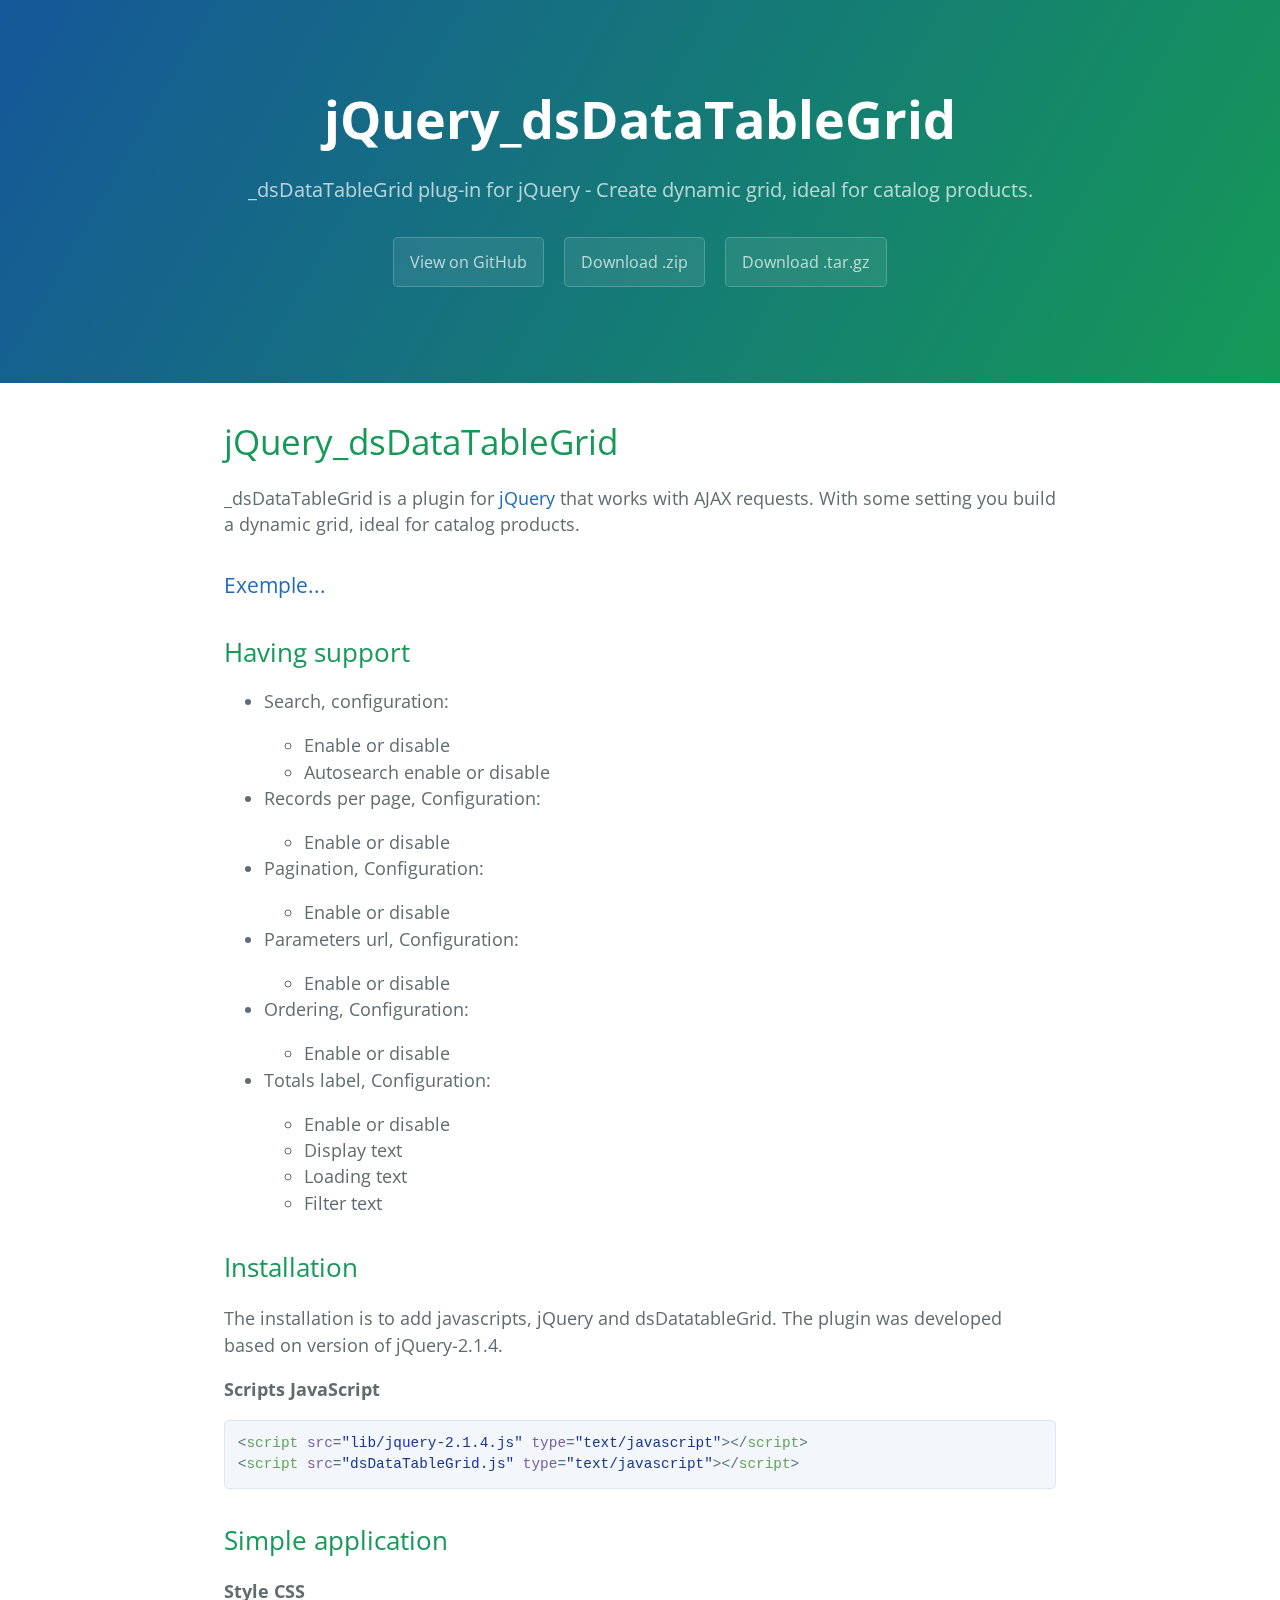
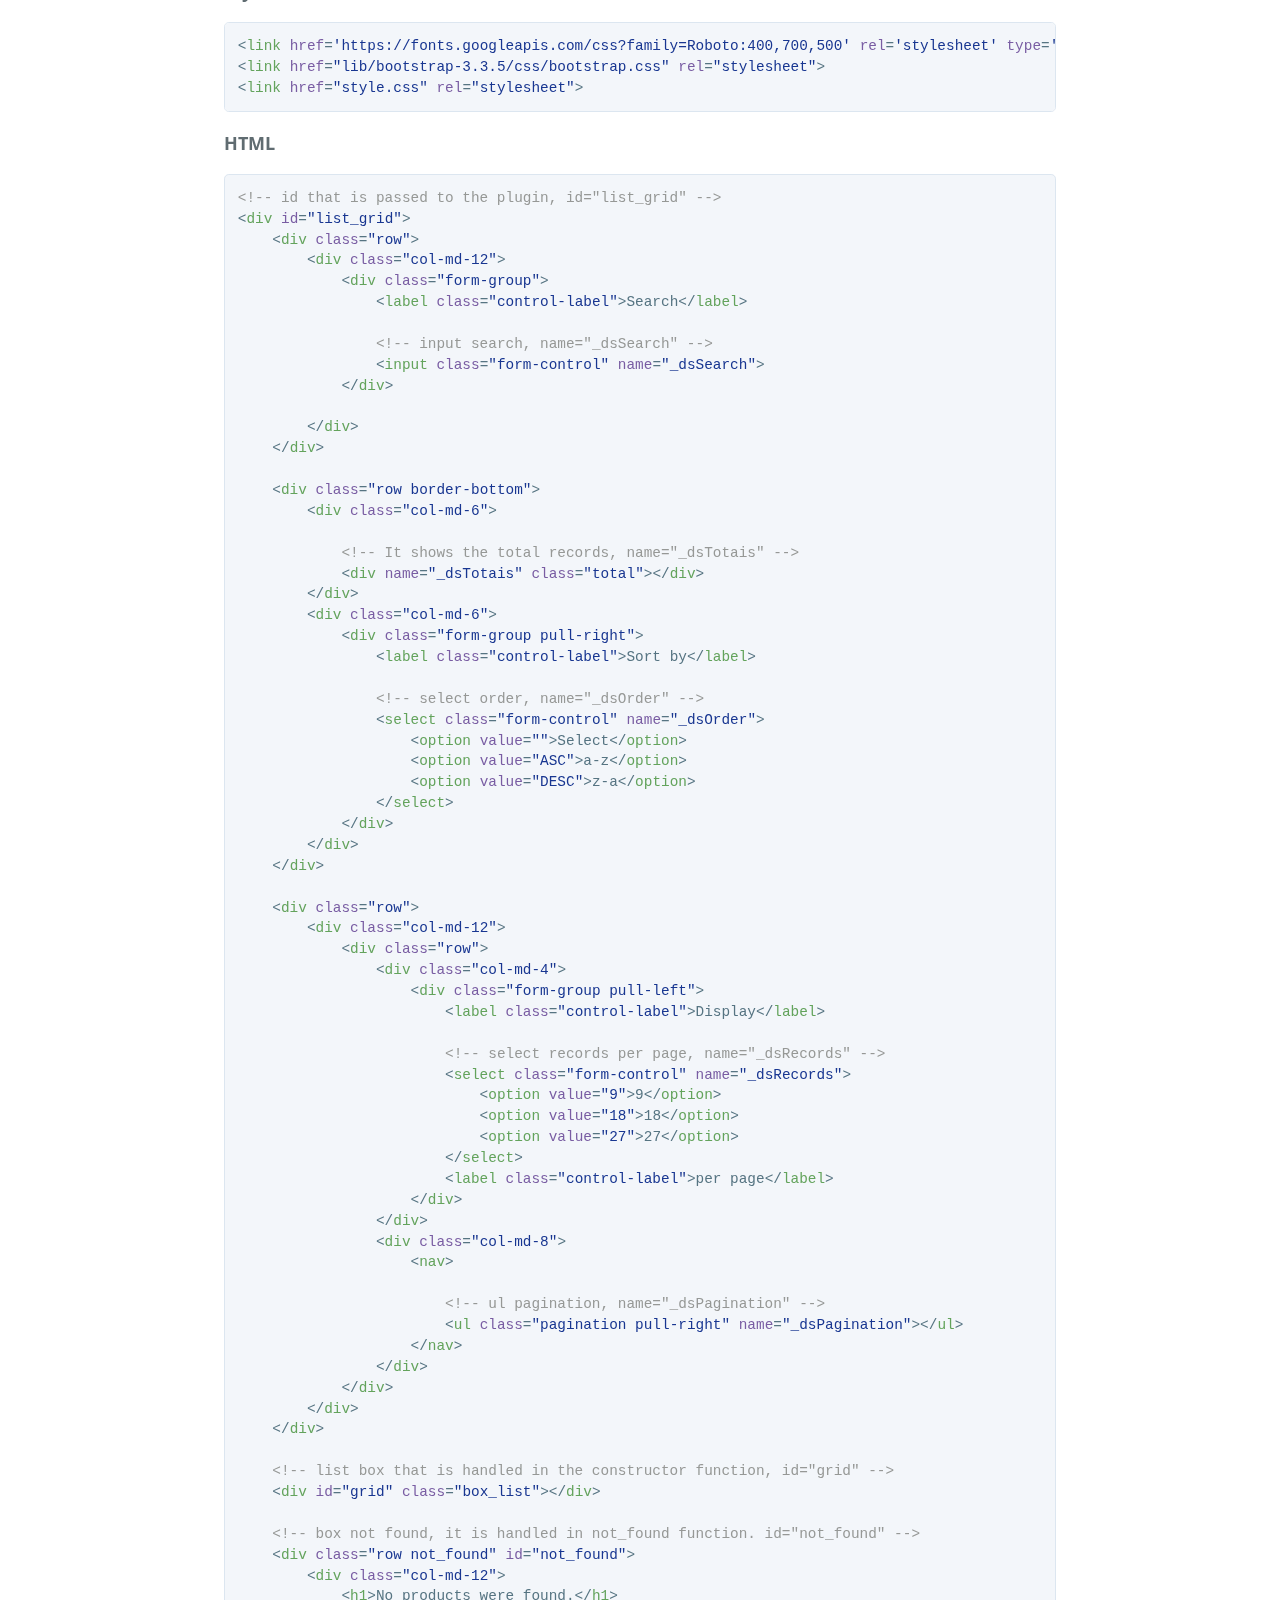
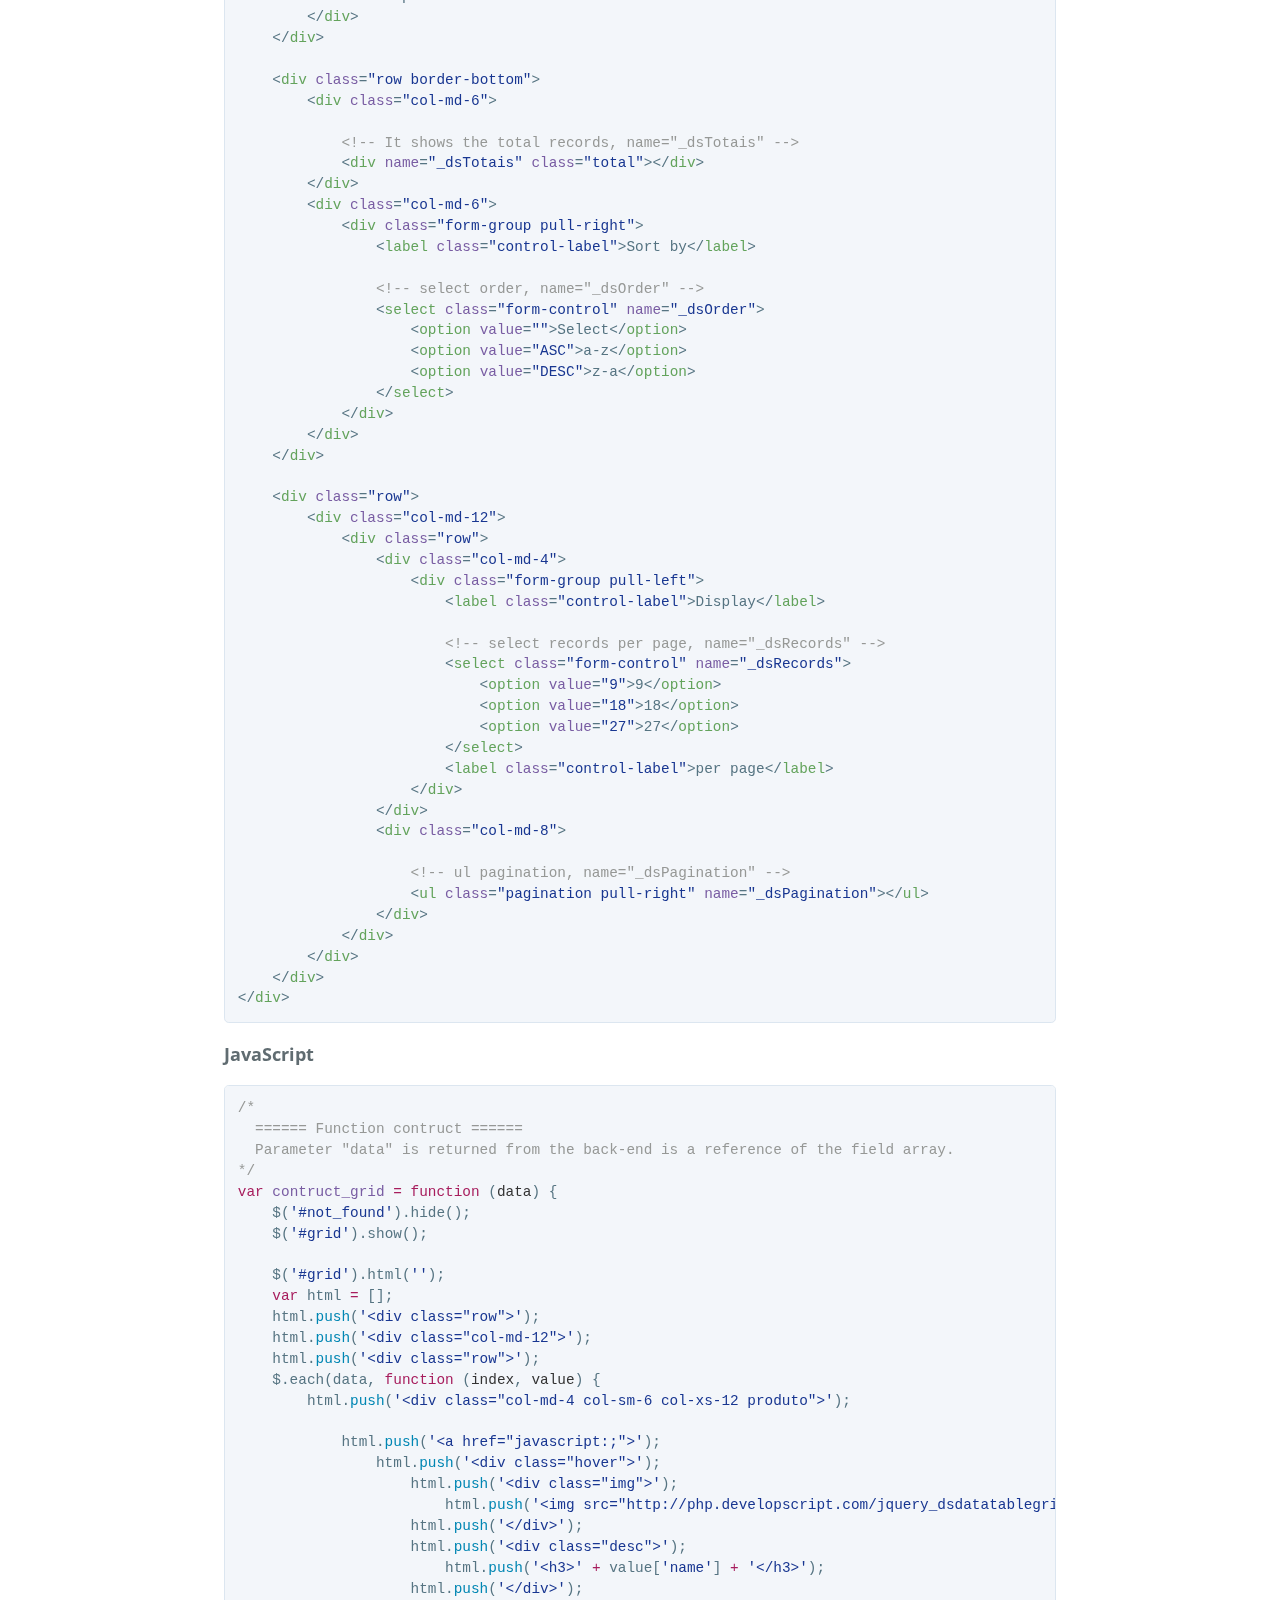
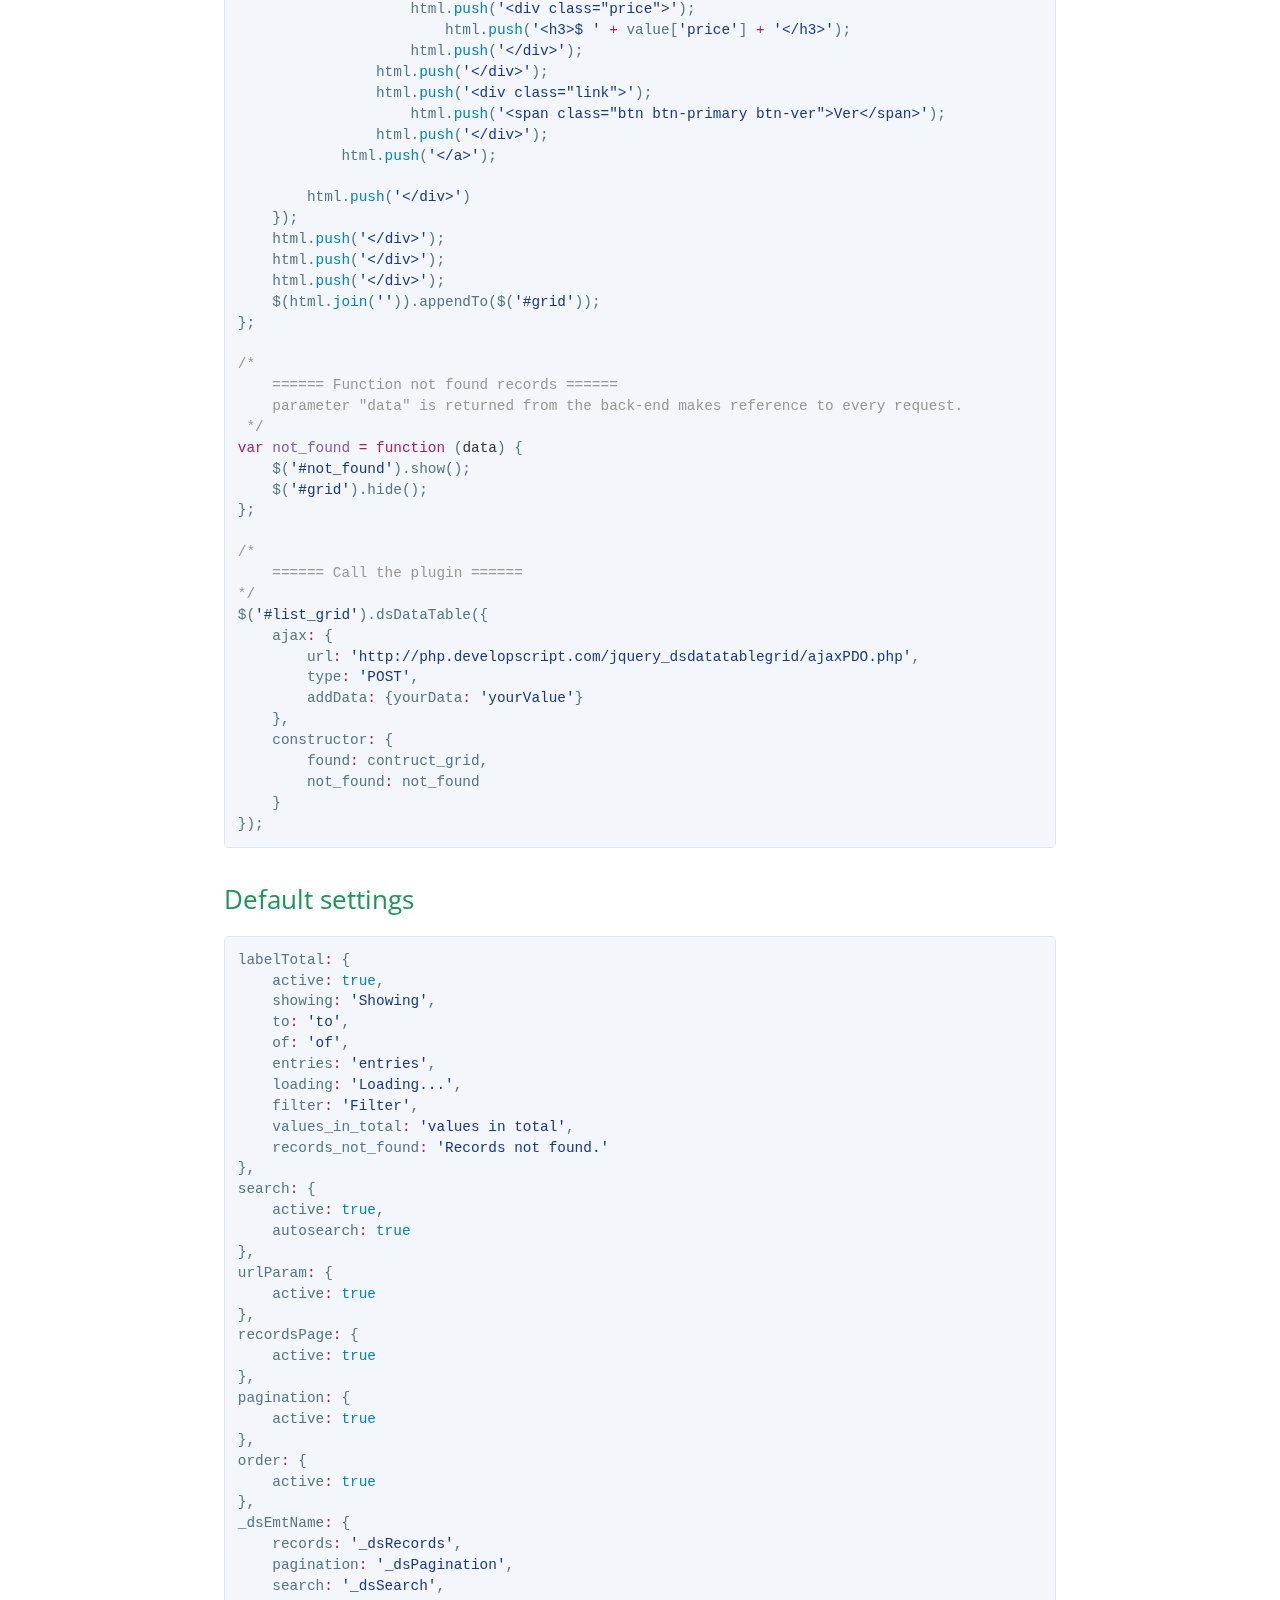
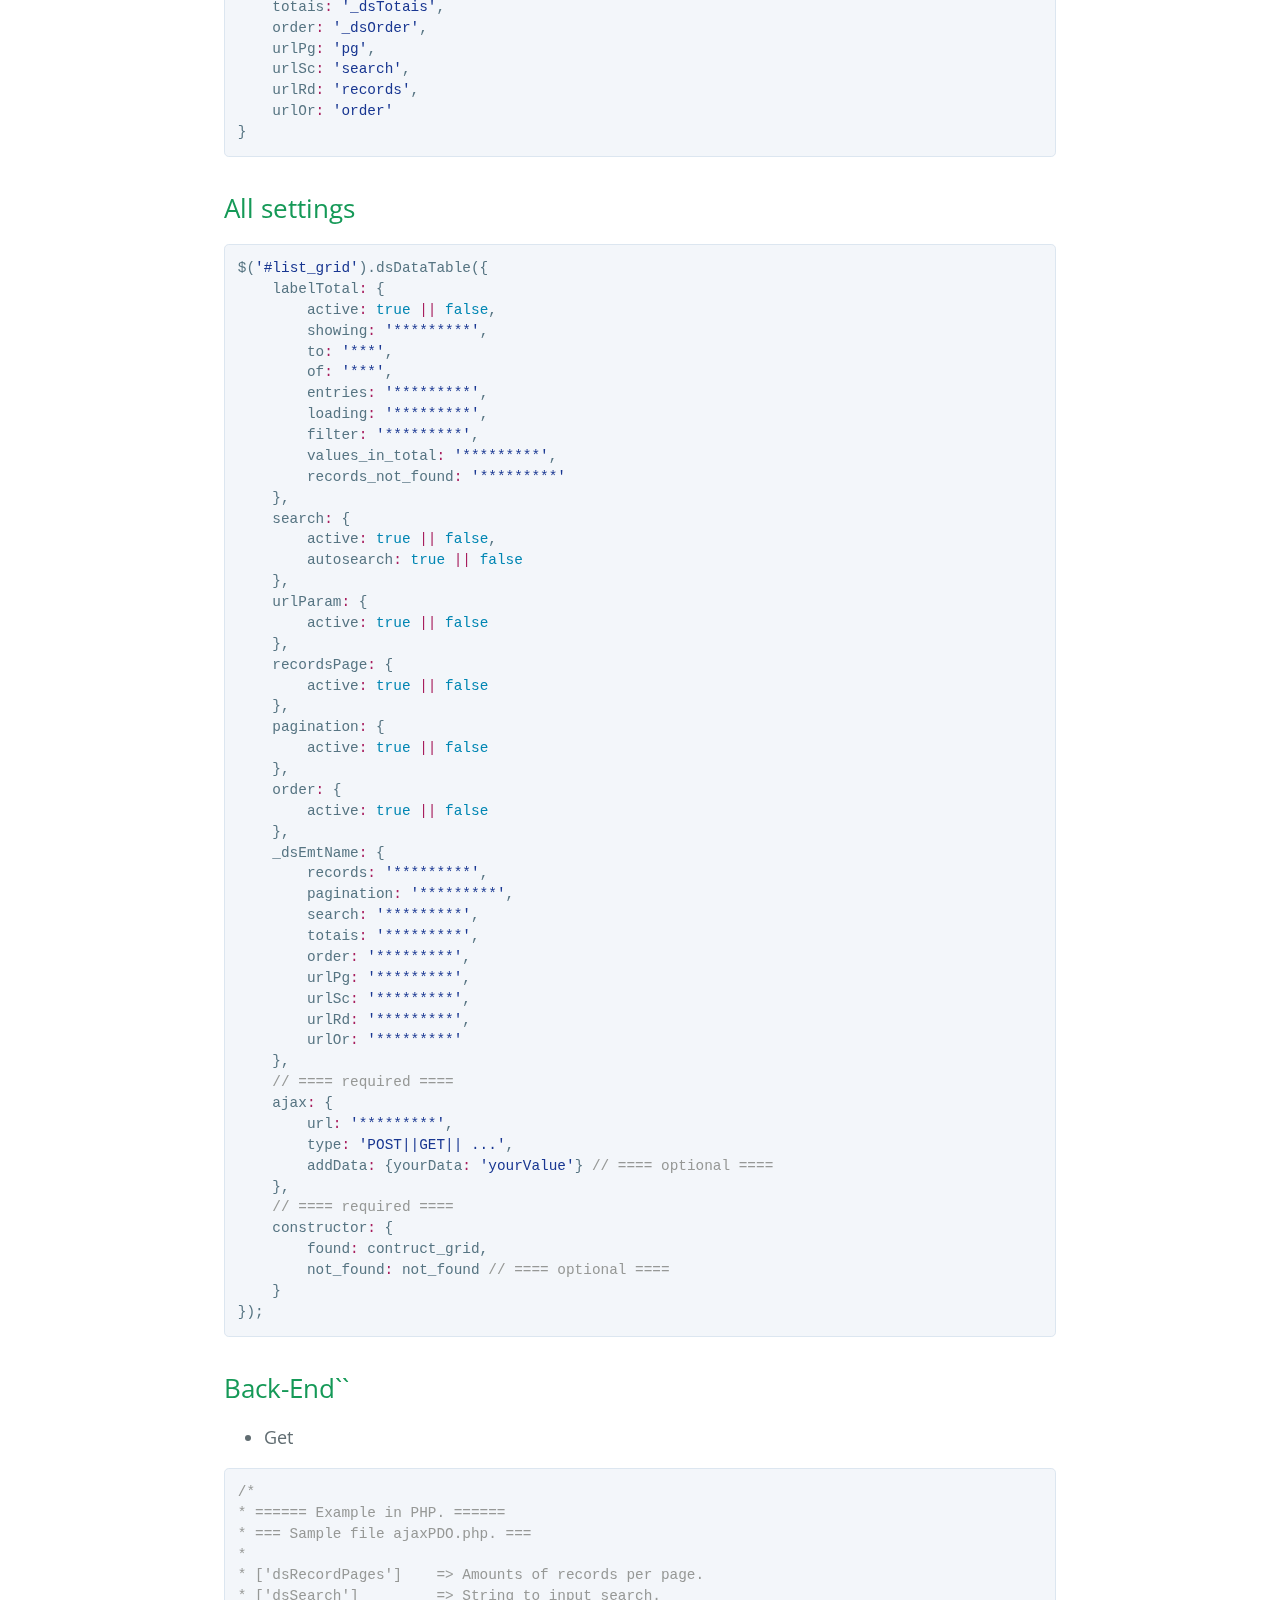
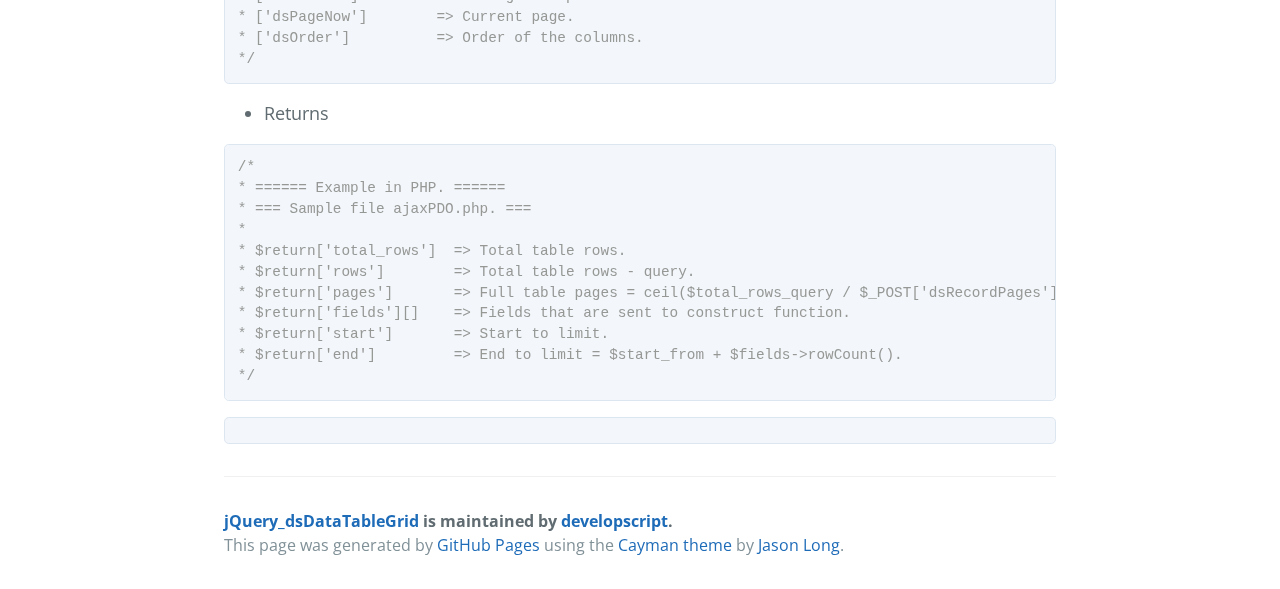
==== commit 5144b02b: "Create gh-pages branch via GitHub" ====
--- a/index.html
+++ b/index.html
@@ -1,6 +1,6 @@
 <!DOCTYPE html>
 <html lang="en-us">
-<head>
+  <head>
     <meta charset="UTF-8">
     <title>jQuery_dsDataTableGrid by developscript</title>
     <meta name="viewport" content="width=device-width, initial-scale=1">
@@ -8,216 +8,155 @@
     <link href='https://fonts.googleapis.com/css?family=Open+Sans:400,700' rel='stylesheet' type='text/css'>
     <link rel="stylesheet" type="text/css" href="stylesheets/stylesheet.css" media="screen">
     <link rel="stylesheet" type="text/css" href="stylesheets/github-light.css" media="screen">
-</head>
-<body>
-<section class="page-header">
-    <h1 class="project-name">jQuery_dsDataTableGrid</h1>
-
-    <h2 class="project-tagline">_dsDataTableGrid plug-in for jQuery - Create dynamic grid, ideal for catalog
-        products.</h2>
-    <a href="https://github.com/developscript/jQuery_dsDataTableGrid" class="btn">View on GitHub</a>
-    <a href="https://github.com/developscript/jQuery_dsDataTableGrid/zipball/master" class="btn">Download .zip</a>
-    <a href="https://github.com/developscript/jQuery_dsDataTableGrid/tarball/master" class="btn">Download .tar.gz</a>
-</section>
-
-<section class="main-content">
-    <h1>
-        <a id="jquery_dsdatatablegrid" class="anchor" href="#jquery_dsdatatablegrid" aria-hidden="true"><span
-                class="octicon octicon-link"></span></a>jQuery_dsDataTableGrid</h1>
-
-    <p>_dsDataTableGrid is a plugin for <a href="//jquery.com">jQuery</a> that works with AJAX requests. With some
-        settings you build a dynamic grid, ideal for catalog products.</p>
-
-    <h1>Click <a href="exemple.html" target="_blank">HERE</a> for a live example.</h1>
-
-    <h2>
-        <a id="having-support" class="anchor" href="#having-support" aria-hidden="true"><span
-                class="octicon octicon-link"></span></a>Having support</h2>
-
-    <ul>
-        <li>
-            <p>Search, configuration:</p>
-
-            <ul>
-                <li>Enable or disable</li>
-                <li>Autosearch enable or disable</li>
-            </ul>
-        </li>
-        <li>
-            <p>Records per page, Configuration:</p>
-
-            <ul>
-                <li>Enable or disable</li>
-            </ul>
-        </li>
-        <li>
-            <p>Pagination, Configuration:</p>
-
-            <ul>
-                <li>Enable or disable</li>
-            </ul>
-        </li>
-        <li>
-            <p>Ordering, Configuration:</p>
-
-            <ul>
-                <li>Enable or disable</li>
-            </ul>
-        </li>
-        <li>
-            <p>Totals label, Configuration:</p>
-
-            <ul>
-                <li>Enable or disable</li>
-                <li>Display text</li>
-                <li>Loading text</li>
-                <li>Filter text</li>
-            </ul>
-        </li>
-    </ul>
-
-    <h2>
-        <a id="installation" class="anchor" href="#installation" aria-hidden="true"><span
-                class="octicon octicon-link"></span></a>Installation</h2>
-
-    <p>The installation is to add javascripts, jQuery and dsDatatableGrid.
-        The plugin was developed based on version of jQuery-2.1.4.</p>
-
-    <p><strong>Scripts JavaScript</strong></p>
-
-    <div class="highlight highlight-text-html-basic"><pre>&lt;<span class="pl-ent">script</span> <span
-            class="pl-e">src</span>=<span class="pl-s"><span class="pl-pds">"</span>lib/jquery-2.1.4.js<span
-            class="pl-pds">"</span></span> <span class="pl-e">type</span>=<span class="pl-s"><span
-            class="pl-pds">"</span>text/javascript<span class="pl-pds">"</span></span>&gt;&lt;/<span class="pl-ent">script</span>&gt;
-&lt;<span class="pl-ent">script</span> <span class="pl-e">src</span>=<span class="pl-s"><span class="pl-pds">"</span>dsDataTableGrid.js<span
-                class="pl-pds">"</span></span> <span class="pl-e">type</span>=<span class="pl-s"><span
-                class="pl-pds">"</span>text/javascript<span class="pl-pds">"</span></span>&gt;&lt;/<span class="pl-ent">script</span>&gt;</pre>
-    </div>
-
-    <h2>
-        <a id="simple-application" class="anchor" href="#simple-application" aria-hidden="true"><span
-                class="octicon octicon-link"></span></a>Simple application</h2>
-
-    <p><strong>Style CSS</strong></p>
-
-    <div class="highlight highlight-text-html-basic"><pre>&lt;<span class="pl-ent">link</span> <span
-            class="pl-e">href</span>=<span class="pl-s"><span class="pl-pds">'</span>https://fonts.googleapis.com/css?family=Roboto:400,700,500<span
-            class="pl-pds">'</span></span> <span class="pl-e">rel</span>=<span class="pl-s"><span
-            class="pl-pds">'</span>stylesheet<span class="pl-pds">'</span></span> <span class="pl-e">type</span>=<span
-            class="pl-s"><span class="pl-pds">'</span>text/css<span class="pl-pds">'</span></span>&gt;
-&lt;<span class="pl-ent">link</span> <span class="pl-e">href</span>=<span class="pl-s"><span class="pl-pds">"</span>lib/bootstrap-3.3.5/css/bootstrap.css<span
-                class="pl-pds">"</span></span> <span class="pl-e">rel</span>=<span class="pl-s"><span
-                class="pl-pds">"</span>stylesheet<span class="pl-pds">"</span></span>&gt;
-&lt;<span class="pl-ent">link</span> <span class="pl-e">href</span>=<span class="pl-s"><span class="pl-pds">"</span>style.css<span
-                class="pl-pds">"</span></span> <span class="pl-e">rel</span>=<span class="pl-s"><span
-                class="pl-pds">"</span>stylesheet<span class="pl-pds">"</span></span>&gt;</pre>
-    </div>
-
-    <p><strong>HTML</strong></p>
-
-    <div class="highlight highlight-text-html-basic"><pre><span class="pl-c">&lt;!-- id that is passed to the plugin, id="list_grid" --&gt;</span>
-&lt;<span class="pl-ent">div</span> <span class="pl-e">id</span>=<span class="pl-s"><span class="pl-pds">"</span>list_grid<span
-                class="pl-pds">"</span></span>&gt;
-    &lt;<span class="pl-ent">div</span> <span class="pl-e">class</span>=<span class="pl-s"><span class="pl-pds">"</span>row<span
-                class="pl-pds">"</span></span>&gt;
-        &lt;<span class="pl-ent">div</span> <span class="pl-e">class</span>=<span class="pl-s"><span
-                class="pl-pds">"</span>col-md-12<span class="pl-pds">"</span></span>&gt;
-            &lt;<span class="pl-ent">div</span> <span class="pl-e">class</span>=<span class="pl-s"><span class="pl-pds">"</span>form-group<span
-                class="pl-pds">"</span></span>&gt;
-                &lt;<span class="pl-ent">label</span> <span class="pl-e">class</span>=<span class="pl-s"><span
-                class="pl-pds">"</span>control-label<span class="pl-pds">"</span></span>&gt;Search&lt;/<span
-                class="pl-ent">label</span>&gt;
+  </head>
+  <body>
+    <section class="page-header">
+      <h1 class="project-name">jQuery_dsDataTableGrid</h1>
+      <h2 class="project-tagline">_dsDataTableGrid plug-in for jQuery - Create dynamic grid, ideal for catalog products.</h2>
+      <a href="https://github.com/developscript/jQuery_dsDataTableGrid" class="btn">View on GitHub</a>
+      <a href="https://github.com/developscript/jQuery_dsDataTableGrid/zipball/master" class="btn">Download .zip</a>
+      <a href="https://github.com/developscript/jQuery_dsDataTableGrid/tarball/master" class="btn">Download .tar.gz</a>
+    </section>
+
+    <section class="main-content">
+      <h1>
+<a id="jquery_dsdatatablegrid" class="anchor" href="#jquery_dsdatatablegrid" aria-hidden="true"><span class="octicon octicon-link"></span></a>jQuery_dsDataTableGrid</h1>
+
+<p>_dsDataTableGrid is a plugin for <a href="//jquery.com">jQuery</a> that works with AJAX requests. With some setting you build a dynamic grid, ideal for catalog products.</p>
+
+<h3>
+<a id="exemple" class="anchor" href="#exemple" aria-hidden="true"><span class="octicon octicon-link"></span></a><a href="http://developscript.github.io/jQuery_dsDataTableGrid/">Exemple...</a>
+</h3>
+
+<h2>
+<a id="having-support" class="anchor" href="#having-support" aria-hidden="true"><span class="octicon octicon-link"></span></a>Having support</h2>
+
+<ul>
+<li>
+<p>Search, configuration:</p>
+
+<ul>
+<li>Enable or disable</li>
+<li>Autosearch enable or disable</li>
+</ul>
+</li>
+<li>
+<p>Records per page, Configuration:</p>
+
+<ul>
+<li>Enable or disable</li>
+</ul>
+</li>
+<li>
+<p>Pagination, Configuration:</p>
+
+<ul>
+<li>Enable or disable</li>
+</ul>
+</li>
+<li>
+<p>Parameters url, Configuration:</p>
+
+<ul>
+<li>Enable or disable</li>
+</ul>
+</li>
+<li>
+<p>Ordering, Configuration:</p>
+
+<ul>
+<li>Enable or disable</li>
+</ul>
+</li>
+<li>
+<p>Totals label, Configuration:</p>
+
+<ul>
+<li>Enable or disable</li>
+<li>Display text</li>
+<li>Loading text</li>
+<li>Filter text</li>
+</ul>
+</li>
+</ul>
+
+<h2>
+<a id="installation" class="anchor" href="#installation" aria-hidden="true"><span class="octicon octicon-link"></span></a>Installation</h2>
+
+<p>The installation is to add javascripts, jQuery and dsDatatableGrid.
+The plugin was developed based on version of jQuery-2.1.4.</p>
+
+<p><strong>Scripts JavaScript</strong></p>
+
+<div class="highlight highlight-text-html-basic"><pre>&lt;<span class="pl-ent">script</span> <span class="pl-e">src</span>=<span class="pl-s"><span class="pl-pds">"</span>lib/jquery-2.1.4.js<span class="pl-pds">"</span></span> <span class="pl-e">type</span>=<span class="pl-s"><span class="pl-pds">"</span>text/javascript<span class="pl-pds">"</span></span>&gt;&lt;/<span class="pl-ent">script</span>&gt;
+&lt;<span class="pl-ent">script</span> <span class="pl-e">src</span>=<span class="pl-s"><span class="pl-pds">"</span>dsDataTableGrid.js<span class="pl-pds">"</span></span> <span class="pl-e">type</span>=<span class="pl-s"><span class="pl-pds">"</span>text/javascript<span class="pl-pds">"</span></span>&gt;&lt;/<span class="pl-ent">script</span>&gt;</pre></div>
+
+<h2>
+<a id="simple-application" class="anchor" href="#simple-application" aria-hidden="true"><span class="octicon octicon-link"></span></a>Simple application</h2>
+
+<p><strong>Style CSS</strong></p>
+
+<div class="highlight highlight-text-html-basic"><pre>&lt;<span class="pl-ent">link</span> <span class="pl-e">href</span>=<span class="pl-s"><span class="pl-pds">'</span>https://fonts.googleapis.com/css?family=Roboto:400,700,500<span class="pl-pds">'</span></span> <span class="pl-e">rel</span>=<span class="pl-s"><span class="pl-pds">'</span>stylesheet<span class="pl-pds">'</span></span> <span class="pl-e">type</span>=<span class="pl-s"><span class="pl-pds">'</span>text/css<span class="pl-pds">'</span></span>&gt;
+&lt;<span class="pl-ent">link</span> <span class="pl-e">href</span>=<span class="pl-s"><span class="pl-pds">"</span>lib/bootstrap-3.3.5/css/bootstrap.css<span class="pl-pds">"</span></span> <span class="pl-e">rel</span>=<span class="pl-s"><span class="pl-pds">"</span>stylesheet<span class="pl-pds">"</span></span>&gt;
+&lt;<span class="pl-ent">link</span> <span class="pl-e">href</span>=<span class="pl-s"><span class="pl-pds">"</span>style.css<span class="pl-pds">"</span></span> <span class="pl-e">rel</span>=<span class="pl-s"><span class="pl-pds">"</span>stylesheet<span class="pl-pds">"</span></span>&gt;</pre></div>
+
+<p><strong>HTML</strong></p>
+
+<div class="highlight highlight-text-html-basic"><pre><span class="pl-c">&lt;!-- id that is passed to the plugin, id="list_grid" --&gt;</span>
+&lt;<span class="pl-ent">div</span> <span class="pl-e">id</span>=<span class="pl-s"><span class="pl-pds">"</span>list_grid<span class="pl-pds">"</span></span>&gt;
+    &lt;<span class="pl-ent">div</span> <span class="pl-e">class</span>=<span class="pl-s"><span class="pl-pds">"</span>row<span class="pl-pds">"</span></span>&gt;
+        &lt;<span class="pl-ent">div</span> <span class="pl-e">class</span>=<span class="pl-s"><span class="pl-pds">"</span>col-md-12<span class="pl-pds">"</span></span>&gt;
+            &lt;<span class="pl-ent">div</span> <span class="pl-e">class</span>=<span class="pl-s"><span class="pl-pds">"</span>form-group<span class="pl-pds">"</span></span>&gt;
+                &lt;<span class="pl-ent">label</span> <span class="pl-e">class</span>=<span class="pl-s"><span class="pl-pds">"</span>control-label<span class="pl-pds">"</span></span>&gt;Search&lt;/<span class="pl-ent">label</span>&gt;
 
                 <span class="pl-c">&lt;!-- input search, name="_dsSearch" --&gt;</span>
-                &lt;<span class="pl-ent">input</span> <span class="pl-e">class</span>=<span class="pl-s"><span
-                class="pl-pds">"</span>form-control<span class="pl-pds">"</span></span> <span
-                class="pl-e">name</span>=<span class="pl-s"><span class="pl-pds">"</span>_dsSearch<span
-                class="pl-pds">"</span></span>&gt;
+                &lt;<span class="pl-ent">input</span> <span class="pl-e">class</span>=<span class="pl-s"><span class="pl-pds">"</span>form-control<span class="pl-pds">"</span></span> <span class="pl-e">name</span>=<span class="pl-s"><span class="pl-pds">"</span>_dsSearch<span class="pl-pds">"</span></span>&gt;
             &lt;/<span class="pl-ent">div</span>&gt;
 
         &lt;/<span class="pl-ent">div</span>&gt;
     &lt;/<span class="pl-ent">div</span>&gt;
 
-    &lt;<span class="pl-ent">div</span> <span class="pl-e">class</span>=<span class="pl-s"><span class="pl-pds">"</span>row border-bottom<span
-                class="pl-pds">"</span></span>&gt;
-        &lt;<span class="pl-ent">div</span> <span class="pl-e">class</span>=<span class="pl-s"><span
-                class="pl-pds">"</span>col-md-6<span class="pl-pds">"</span></span>&gt;
+    &lt;<span class="pl-ent">div</span> <span class="pl-e">class</span>=<span class="pl-s"><span class="pl-pds">"</span>row border-bottom<span class="pl-pds">"</span></span>&gt;
+        &lt;<span class="pl-ent">div</span> <span class="pl-e">class</span>=<span class="pl-s"><span class="pl-pds">"</span>col-md-6<span class="pl-pds">"</span></span>&gt;
 
             <span class="pl-c">&lt;!-- It shows the total records, name="_dsTotais" --&gt;</span>
-            &lt;<span class="pl-ent">div</span> <span class="pl-e">name</span>=<span class="pl-s"><span
-                class="pl-pds">"</span>_dsTotais<span class="pl-pds">"</span></span> <span
-                class="pl-e">class</span>=<span class="pl-s"><span class="pl-pds">"</span>total<span
-                class="pl-pds">"</span></span>&gt;&lt;/<span class="pl-ent">div</span>&gt;
-        &lt;/<span class="pl-ent">div</span>&gt;
-        &lt;<span class="pl-ent">div</span> <span class="pl-e">class</span>=<span class="pl-s"><span
-                class="pl-pds">"</span>col-md-6<span class="pl-pds">"</span></span>&gt;
-            &lt;<span class="pl-ent">div</span> <span class="pl-e">class</span>=<span class="pl-s"><span class="pl-pds">"</span>form-group pull-right<span
-                class="pl-pds">"</span></span>&gt;
-                &lt;<span class="pl-ent">label</span> <span class="pl-e">class</span>=<span class="pl-s"><span
-                class="pl-pds">"</span>control-label<span class="pl-pds">"</span></span>&gt;Sort by&lt;/<span
-                class="pl-ent">label</span>&gt;
+            &lt;<span class="pl-ent">div</span> <span class="pl-e">name</span>=<span class="pl-s"><span class="pl-pds">"</span>_dsTotais<span class="pl-pds">"</span></span> <span class="pl-e">class</span>=<span class="pl-s"><span class="pl-pds">"</span>total<span class="pl-pds">"</span></span>&gt;&lt;/<span class="pl-ent">div</span>&gt;
+        &lt;/<span class="pl-ent">div</span>&gt;
+        &lt;<span class="pl-ent">div</span> <span class="pl-e">class</span>=<span class="pl-s"><span class="pl-pds">"</span>col-md-6<span class="pl-pds">"</span></span>&gt;
+            &lt;<span class="pl-ent">div</span> <span class="pl-e">class</span>=<span class="pl-s"><span class="pl-pds">"</span>form-group pull-right<span class="pl-pds">"</span></span>&gt;
+                &lt;<span class="pl-ent">label</span> <span class="pl-e">class</span>=<span class="pl-s"><span class="pl-pds">"</span>control-label<span class="pl-pds">"</span></span>&gt;Sort by&lt;/<span class="pl-ent">label</span>&gt;
 
                 <span class="pl-c">&lt;!-- select order, name="_dsOrder" --&gt;</span>
-                &lt;<span class="pl-ent">select</span> <span class="pl-e">class</span>=<span class="pl-s"><span
-                class="pl-pds">"</span>form-control<span class="pl-pds">"</span></span> <span
-                class="pl-e">name</span>=<span class="pl-s"><span class="pl-pds">"</span>_dsOrder<span
-                class="pl-pds">"</span></span>&gt;
-                    &lt;<span class="pl-ent">option</span> <span class="pl-e">value</span>=<span class="pl-s"><span
-                class="pl-pds">"</span><span class="pl-pds">"</span></span>&gt;Select&lt;/<span
-                class="pl-ent">option</span>&gt;
-                    &lt;<span class="pl-ent">option</span> <span class="pl-e">value</span>=<span class="pl-s"><span
-                class="pl-pds">"</span>ASC<span class="pl-pds">"</span></span>&gt;a-z&lt;/<span
-                class="pl-ent">option</span>&gt;
-                    &lt;<span class="pl-ent">option</span> <span class="pl-e">value</span>=<span class="pl-s"><span
-                class="pl-pds">"</span>DESC<span class="pl-pds">"</span></span>&gt;z-a&lt;/<span
-                class="pl-ent">option</span>&gt;
+                &lt;<span class="pl-ent">select</span> <span class="pl-e">class</span>=<span class="pl-s"><span class="pl-pds">"</span>form-control<span class="pl-pds">"</span></span> <span class="pl-e">name</span>=<span class="pl-s"><span class="pl-pds">"</span>_dsOrder<span class="pl-pds">"</span></span>&gt;
+                    &lt;<span class="pl-ent">option</span> <span class="pl-e">value</span>=<span class="pl-s"><span class="pl-pds">"</span><span class="pl-pds">"</span></span>&gt;Select&lt;/<span class="pl-ent">option</span>&gt;
+                    &lt;<span class="pl-ent">option</span> <span class="pl-e">value</span>=<span class="pl-s"><span class="pl-pds">"</span>ASC<span class="pl-pds">"</span></span>&gt;a-z&lt;/<span class="pl-ent">option</span>&gt;
+                    &lt;<span class="pl-ent">option</span> <span class="pl-e">value</span>=<span class="pl-s"><span class="pl-pds">"</span>DESC<span class="pl-pds">"</span></span>&gt;z-a&lt;/<span class="pl-ent">option</span>&gt;
                 &lt;/<span class="pl-ent">select</span>&gt;
             &lt;/<span class="pl-ent">div</span>&gt;
         &lt;/<span class="pl-ent">div</span>&gt;
     &lt;/<span class="pl-ent">div</span>&gt;
 
-    &lt;<span class="pl-ent">div</span> <span class="pl-e">class</span>=<span class="pl-s"><span class="pl-pds">"</span>row<span
-                class="pl-pds">"</span></span>&gt;
-        &lt;<span class="pl-ent">div</span> <span class="pl-e">class</span>=<span class="pl-s"><span
-                class="pl-pds">"</span>col-md-12<span class="pl-pds">"</span></span>&gt;
-            &lt;<span class="pl-ent">div</span> <span class="pl-e">class</span>=<span class="pl-s"><span class="pl-pds">"</span>row<span
-                class="pl-pds">"</span></span>&gt;
-                &lt;<span class="pl-ent">div</span> <span class="pl-e">class</span>=<span class="pl-s"><span
-                class="pl-pds">"</span>col-md-4<span class="pl-pds">"</span></span>&gt;
-                    &lt;<span class="pl-ent">div</span> <span class="pl-e">class</span>=<span class="pl-s"><span
-                class="pl-pds">"</span>form-group pull-left<span class="pl-pds">"</span></span>&gt;
-                        &lt;<span class="pl-ent">label</span> <span class="pl-e">class</span>=<span class="pl-s"><span
-                class="pl-pds">"</span>control-label<span class="pl-pds">"</span></span>&gt;Display&lt;/<span
-                class="pl-ent">label</span>&gt;
+    &lt;<span class="pl-ent">div</span> <span class="pl-e">class</span>=<span class="pl-s"><span class="pl-pds">"</span>row<span class="pl-pds">"</span></span>&gt;
+        &lt;<span class="pl-ent">div</span> <span class="pl-e">class</span>=<span class="pl-s"><span class="pl-pds">"</span>col-md-12<span class="pl-pds">"</span></span>&gt;
+            &lt;<span class="pl-ent">div</span> <span class="pl-e">class</span>=<span class="pl-s"><span class="pl-pds">"</span>row<span class="pl-pds">"</span></span>&gt;
+                &lt;<span class="pl-ent">div</span> <span class="pl-e">class</span>=<span class="pl-s"><span class="pl-pds">"</span>col-md-4<span class="pl-pds">"</span></span>&gt;
+                    &lt;<span class="pl-ent">div</span> <span class="pl-e">class</span>=<span class="pl-s"><span class="pl-pds">"</span>form-group pull-left<span class="pl-pds">"</span></span>&gt;
+                        &lt;<span class="pl-ent">label</span> <span class="pl-e">class</span>=<span class="pl-s"><span class="pl-pds">"</span>control-label<span class="pl-pds">"</span></span>&gt;Display&lt;/<span class="pl-ent">label</span>&gt;
 
                         <span class="pl-c">&lt;!-- select records per page, name="_dsRecords" --&gt;</span>
-                        &lt;<span class="pl-ent">select</span> <span class="pl-e">class</span>=<span class="pl-s"><span
-                class="pl-pds">"</span>form-control<span class="pl-pds">"</span></span> <span
-                class="pl-e">name</span>=<span class="pl-s"><span class="pl-pds">"</span>_dsRecords<span class="pl-pds">"</span></span>&gt;
-                            &lt;<span class="pl-ent">option</span> <span class="pl-e">value</span>=<span
-                class="pl-s"><span class="pl-pds">"</span>9<span class="pl-pds">"</span></span>&gt;9&lt;/<span
-                class="pl-ent">option</span>&gt;
-                            &lt;<span class="pl-ent">option</span> <span class="pl-e">value</span>=<span
-                class="pl-s"><span class="pl-pds">"</span>18<span class="pl-pds">"</span></span>&gt;18&lt;/<span
-                class="pl-ent">option</span>&gt;
-                            &lt;<span class="pl-ent">option</span> <span class="pl-e">value</span>=<span
-                class="pl-s"><span class="pl-pds">"</span>27<span class="pl-pds">"</span></span>&gt;27&lt;/<span
-                class="pl-ent">option</span>&gt;
+                        &lt;<span class="pl-ent">select</span> <span class="pl-e">class</span>=<span class="pl-s"><span class="pl-pds">"</span>form-control<span class="pl-pds">"</span></span> <span class="pl-e">name</span>=<span class="pl-s"><span class="pl-pds">"</span>_dsRecords<span class="pl-pds">"</span></span>&gt;
+                            &lt;<span class="pl-ent">option</span> <span class="pl-e">value</span>=<span class="pl-s"><span class="pl-pds">"</span>9<span class="pl-pds">"</span></span>&gt;9&lt;/<span class="pl-ent">option</span>&gt;
+                            &lt;<span class="pl-ent">option</span> <span class="pl-e">value</span>=<span class="pl-s"><span class="pl-pds">"</span>18<span class="pl-pds">"</span></span>&gt;18&lt;/<span class="pl-ent">option</span>&gt;
+                            &lt;<span class="pl-ent">option</span> <span class="pl-e">value</span>=<span class="pl-s"><span class="pl-pds">"</span>27<span class="pl-pds">"</span></span>&gt;27&lt;/<span class="pl-ent">option</span>&gt;
                         &lt;/<span class="pl-ent">select</span>&gt;
-                        &lt;<span class="pl-ent">label</span> <span class="pl-e">class</span>=<span class="pl-s"><span
-                class="pl-pds">"</span>control-label<span class="pl-pds">"</span></span>&gt;per page&lt;/<span
-                class="pl-ent">label</span>&gt;
+                        &lt;<span class="pl-ent">label</span> <span class="pl-e">class</span>=<span class="pl-s"><span class="pl-pds">"</span>control-label<span class="pl-pds">"</span></span>&gt;per page&lt;/<span class="pl-ent">label</span>&gt;
                     &lt;/<span class="pl-ent">div</span>&gt;
                 &lt;/<span class="pl-ent">div</span>&gt;
-                &lt;<span class="pl-ent">div</span> <span class="pl-e">class</span>=<span class="pl-s"><span
-                class="pl-pds">"</span>col-md-8<span class="pl-pds">"</span></span>&gt;
+                &lt;<span class="pl-ent">div</span> <span class="pl-e">class</span>=<span class="pl-s"><span class="pl-pds">"</span>col-md-8<span class="pl-pds">"</span></span>&gt;
                     &lt;<span class="pl-ent">nav</span>&gt;
 
                         <span class="pl-c">&lt;!-- ul pagination, name="_dsPagination" --&gt;</span>
-                        &lt;<span class="pl-ent">ul</span> <span class="pl-e">class</span>=<span class="pl-s"><span
-                class="pl-pds">"</span>pagination pull-right<span class="pl-pds">"</span></span> <span
-                class="pl-e">name</span>=<span class="pl-s"><span class="pl-pds">"</span>_dsPagination<span
-                class="pl-pds">"</span></span>&gt;&lt;/<span class="pl-ent">ul</span>&gt;
+                        &lt;<span class="pl-ent">ul</span> <span class="pl-e">class</span>=<span class="pl-s"><span class="pl-pds">"</span>pagination pull-right<span class="pl-pds">"</span></span> <span class="pl-e">name</span>=<span class="pl-s"><span class="pl-pds">"</span>_dsPagination<span class="pl-pds">"</span></span>&gt;&lt;/<span class="pl-ent">ul</span>&gt;
                     &lt;/<span class="pl-ent">nav</span>&gt;
                 &lt;/<span class="pl-ent">div</span>&gt;
             &lt;/<span class="pl-ent">div</span>&gt;
@@ -225,191 +164,109 @@
     &lt;/<span class="pl-ent">div</span>&gt;
 
     <span class="pl-c">&lt;!-- list box that is handled in the constructor function, id="grid" --&gt;</span>
-    &lt;<span class="pl-ent">div</span> <span class="pl-e">id</span>=<span class="pl-s"><span class="pl-pds">"</span>grid<span
-                class="pl-pds">"</span></span> <span class="pl-e">class</span>=<span class="pl-s"><span
-                class="pl-pds">"</span>box_list<span class="pl-pds">"</span></span>&gt;&lt;/<span
-                class="pl-ent">div</span>&gt;
+    &lt;<span class="pl-ent">div</span> <span class="pl-e">id</span>=<span class="pl-s"><span class="pl-pds">"</span>grid<span class="pl-pds">"</span></span> <span class="pl-e">class</span>=<span class="pl-s"><span class="pl-pds">"</span>box_list<span class="pl-pds">"</span></span>&gt;&lt;/<span class="pl-ent">div</span>&gt;
 
     <span class="pl-c">&lt;!-- box not found, it is handled in not_found function. id="not_found" --&gt;</span>
-    &lt;<span class="pl-ent">div</span> <span class="pl-e">class</span>=<span class="pl-s"><span class="pl-pds">"</span>row not_found<span
-                class="pl-pds">"</span></span> <span class="pl-e">id</span>=<span class="pl-s"><span
-                class="pl-pds">"</span>not_found<span class="pl-pds">"</span></span>&gt;
-        &lt;<span class="pl-ent">div</span> <span class="pl-e">class</span>=<span class="pl-s"><span
-                class="pl-pds">"</span>col-md-12<span class="pl-pds">"</span></span>&gt;
+    &lt;<span class="pl-ent">div</span> <span class="pl-e">class</span>=<span class="pl-s"><span class="pl-pds">"</span>row not_found<span class="pl-pds">"</span></span> <span class="pl-e">id</span>=<span class="pl-s"><span class="pl-pds">"</span>not_found<span class="pl-pds">"</span></span>&gt;
+        &lt;<span class="pl-ent">div</span> <span class="pl-e">class</span>=<span class="pl-s"><span class="pl-pds">"</span>col-md-12<span class="pl-pds">"</span></span>&gt;
             &lt;<span class="pl-ent">h1</span>&gt;No products were found.&lt;/<span class="pl-ent">h1</span>&gt;
         &lt;/<span class="pl-ent">div</span>&gt;
     &lt;/<span class="pl-ent">div</span>&gt;
 
-    &lt;<span class="pl-ent">div</span> <span class="pl-e">class</span>=<span class="pl-s"><span class="pl-pds">"</span>row border-bottom<span
-                class="pl-pds">"</span></span>&gt;
-        &lt;<span class="pl-ent">div</span> <span class="pl-e">class</span>=<span class="pl-s"><span
-                class="pl-pds">"</span>col-md-6<span class="pl-pds">"</span></span>&gt;
+    &lt;<span class="pl-ent">div</span> <span class="pl-e">class</span>=<span class="pl-s"><span class="pl-pds">"</span>row border-bottom<span class="pl-pds">"</span></span>&gt;
+        &lt;<span class="pl-ent">div</span> <span class="pl-e">class</span>=<span class="pl-s"><span class="pl-pds">"</span>col-md-6<span class="pl-pds">"</span></span>&gt;
 
             <span class="pl-c">&lt;!-- It shows the total records, name="_dsTotais" --&gt;</span>
-            &lt;<span class="pl-ent">div</span> <span class="pl-e">name</span>=<span class="pl-s"><span
-                class="pl-pds">"</span>_dsTotais<span class="pl-pds">"</span></span> <span
-                class="pl-e">class</span>=<span class="pl-s"><span class="pl-pds">"</span>total<span
-                class="pl-pds">"</span></span>&gt;&lt;/<span class="pl-ent">div</span>&gt;
-        &lt;/<span class="pl-ent">div</span>&gt;
-        &lt;<span class="pl-ent">div</span> <span class="pl-e">class</span>=<span class="pl-s"><span
-                class="pl-pds">"</span>col-md-6<span class="pl-pds">"</span></span>&gt;
-            &lt;<span class="pl-ent">div</span> <span class="pl-e">class</span>=<span class="pl-s"><span class="pl-pds">"</span>form-group pull-right<span
-                class="pl-pds">"</span></span>&gt;
-                &lt;<span class="pl-ent">label</span> <span class="pl-e">class</span>=<span class="pl-s"><span
-                class="pl-pds">"</span>control-label<span class="pl-pds">"</span></span>&gt;Sort by&lt;/<span
-                class="pl-ent">label</span>&gt;
+            &lt;<span class="pl-ent">div</span> <span class="pl-e">name</span>=<span class="pl-s"><span class="pl-pds">"</span>_dsTotais<span class="pl-pds">"</span></span> <span class="pl-e">class</span>=<span class="pl-s"><span class="pl-pds">"</span>total<span class="pl-pds">"</span></span>&gt;&lt;/<span class="pl-ent">div</span>&gt;
+        &lt;/<span class="pl-ent">div</span>&gt;
+        &lt;<span class="pl-ent">div</span> <span class="pl-e">class</span>=<span class="pl-s"><span class="pl-pds">"</span>col-md-6<span class="pl-pds">"</span></span>&gt;
+            &lt;<span class="pl-ent">div</span> <span class="pl-e">class</span>=<span class="pl-s"><span class="pl-pds">"</span>form-group pull-right<span class="pl-pds">"</span></span>&gt;
+                &lt;<span class="pl-ent">label</span> <span class="pl-e">class</span>=<span class="pl-s"><span class="pl-pds">"</span>control-label<span class="pl-pds">"</span></span>&gt;Sort by&lt;/<span class="pl-ent">label</span>&gt;
 
                 <span class="pl-c">&lt;!-- select order, name="_dsOrder" --&gt;</span>
-                &lt;<span class="pl-ent">select</span> <span class="pl-e">class</span>=<span class="pl-s"><span
-                class="pl-pds">"</span>form-control<span class="pl-pds">"</span></span> <span
-                class="pl-e">name</span>=<span class="pl-s"><span class="pl-pds">"</span>_dsOrder<span
-                class="pl-pds">"</span></span>&gt;
-                    &lt;<span class="pl-ent">option</span> <span class="pl-e">value</span>=<span class="pl-s"><span
-                class="pl-pds">"</span><span class="pl-pds">"</span></span>&gt;Select&lt;/<span
-                class="pl-ent">option</span>&gt;
-                    &lt;<span class="pl-ent">option</span> <span class="pl-e">value</span>=<span class="pl-s"><span
-                class="pl-pds">"</span>ASC<span class="pl-pds">"</span></span>&gt;a-z&lt;/<span
-                class="pl-ent">option</span>&gt;
-                    &lt;<span class="pl-ent">option</span> <span class="pl-e">value</span>=<span class="pl-s"><span
-                class="pl-pds">"</span>DESC<span class="pl-pds">"</span></span>&gt;z-a&lt;/<span
-                class="pl-ent">option</span>&gt;
+                &lt;<span class="pl-ent">select</span> <span class="pl-e">class</span>=<span class="pl-s"><span class="pl-pds">"</span>form-control<span class="pl-pds">"</span></span> <span class="pl-e">name</span>=<span class="pl-s"><span class="pl-pds">"</span>_dsOrder<span class="pl-pds">"</span></span>&gt;
+                    &lt;<span class="pl-ent">option</span> <span class="pl-e">value</span>=<span class="pl-s"><span class="pl-pds">"</span><span class="pl-pds">"</span></span>&gt;Select&lt;/<span class="pl-ent">option</span>&gt;
+                    &lt;<span class="pl-ent">option</span> <span class="pl-e">value</span>=<span class="pl-s"><span class="pl-pds">"</span>ASC<span class="pl-pds">"</span></span>&gt;a-z&lt;/<span class="pl-ent">option</span>&gt;
+                    &lt;<span class="pl-ent">option</span> <span class="pl-e">value</span>=<span class="pl-s"><span class="pl-pds">"</span>DESC<span class="pl-pds">"</span></span>&gt;z-a&lt;/<span class="pl-ent">option</span>&gt;
                 &lt;/<span class="pl-ent">select</span>&gt;
             &lt;/<span class="pl-ent">div</span>&gt;
         &lt;/<span class="pl-ent">div</span>&gt;
     &lt;/<span class="pl-ent">div</span>&gt;
 
-    &lt;<span class="pl-ent">div</span> <span class="pl-e">class</span>=<span class="pl-s"><span class="pl-pds">"</span>row<span
-                class="pl-pds">"</span></span>&gt;
-        &lt;<span class="pl-ent">div</span> <span class="pl-e">class</span>=<span class="pl-s"><span
-                class="pl-pds">"</span>col-md-12<span class="pl-pds">"</span></span>&gt;
-            &lt;<span class="pl-ent">div</span> <span class="pl-e">class</span>=<span class="pl-s"><span class="pl-pds">"</span>row<span
-                class="pl-pds">"</span></span>&gt;
-                &lt;<span class="pl-ent">div</span> <span class="pl-e">class</span>=<span class="pl-s"><span
-                class="pl-pds">"</span>col-md-4<span class="pl-pds">"</span></span>&gt;
-                    &lt;<span class="pl-ent">div</span> <span class="pl-e">class</span>=<span class="pl-s"><span
-                class="pl-pds">"</span>form-group pull-left<span class="pl-pds">"</span></span>&gt;
-                        &lt;<span class="pl-ent">label</span> <span class="pl-e">class</span>=<span class="pl-s"><span
-                class="pl-pds">"</span>control-label<span class="pl-pds">"</span></span>&gt;Display&lt;/<span
-                class="pl-ent">label</span>&gt;
+    &lt;<span class="pl-ent">div</span> <span class="pl-e">class</span>=<span class="pl-s"><span class="pl-pds">"</span>row<span class="pl-pds">"</span></span>&gt;
+        &lt;<span class="pl-ent">div</span> <span class="pl-e">class</span>=<span class="pl-s"><span class="pl-pds">"</span>col-md-12<span class="pl-pds">"</span></span>&gt;
+            &lt;<span class="pl-ent">div</span> <span class="pl-e">class</span>=<span class="pl-s"><span class="pl-pds">"</span>row<span class="pl-pds">"</span></span>&gt;
+                &lt;<span class="pl-ent">div</span> <span class="pl-e">class</span>=<span class="pl-s"><span class="pl-pds">"</span>col-md-4<span class="pl-pds">"</span></span>&gt;
+                    &lt;<span class="pl-ent">div</span> <span class="pl-e">class</span>=<span class="pl-s"><span class="pl-pds">"</span>form-group pull-left<span class="pl-pds">"</span></span>&gt;
+                        &lt;<span class="pl-ent">label</span> <span class="pl-e">class</span>=<span class="pl-s"><span class="pl-pds">"</span>control-label<span class="pl-pds">"</span></span>&gt;Display&lt;/<span class="pl-ent">label</span>&gt;
 
                         <span class="pl-c">&lt;!-- select records per page, name="_dsRecords" --&gt;</span>
-                        &lt;<span class="pl-ent">select</span> <span class="pl-e">class</span>=<span class="pl-s"><span
-                class="pl-pds">"</span>form-control<span class="pl-pds">"</span></span> <span
-                class="pl-e">name</span>=<span class="pl-s"><span class="pl-pds">"</span>_dsRecords<span class="pl-pds">"</span></span>&gt;
-                            &lt;<span class="pl-ent">option</span> <span class="pl-e">value</span>=<span
-                class="pl-s"><span class="pl-pds">"</span>9<span class="pl-pds">"</span></span>&gt;9&lt;/<span
-                class="pl-ent">option</span>&gt;
-                            &lt;<span class="pl-ent">option</span> <span class="pl-e">value</span>=<span
-                class="pl-s"><span class="pl-pds">"</span>18<span class="pl-pds">"</span></span>&gt;18&lt;/<span
-                class="pl-ent">option</span>&gt;
-                            &lt;<span class="pl-ent">option</span> <span class="pl-e">value</span>=<span
-                class="pl-s"><span class="pl-pds">"</span>27<span class="pl-pds">"</span></span>&gt;27&lt;/<span
-                class="pl-ent">option</span>&gt;
+                        &lt;<span class="pl-ent">select</span> <span class="pl-e">class</span>=<span class="pl-s"><span class="pl-pds">"</span>form-control<span class="pl-pds">"</span></span> <span class="pl-e">name</span>=<span class="pl-s"><span class="pl-pds">"</span>_dsRecords<span class="pl-pds">"</span></span>&gt;
+                            &lt;<span class="pl-ent">option</span> <span class="pl-e">value</span>=<span class="pl-s"><span class="pl-pds">"</span>9<span class="pl-pds">"</span></span>&gt;9&lt;/<span class="pl-ent">option</span>&gt;
+                            &lt;<span class="pl-ent">option</span> <span class="pl-e">value</span>=<span class="pl-s"><span class="pl-pds">"</span>18<span class="pl-pds">"</span></span>&gt;18&lt;/<span class="pl-ent">option</span>&gt;
+                            &lt;<span class="pl-ent">option</span> <span class="pl-e">value</span>=<span class="pl-s"><span class="pl-pds">"</span>27<span class="pl-pds">"</span></span>&gt;27&lt;/<span class="pl-ent">option</span>&gt;
                         &lt;/<span class="pl-ent">select</span>&gt;
-                        &lt;<span class="pl-ent">label</span> <span class="pl-e">class</span>=<span class="pl-s"><span
-                class="pl-pds">"</span>control-label<span class="pl-pds">"</span></span>&gt;per page&lt;/<span
-                class="pl-ent">label</span>&gt;
+                        &lt;<span class="pl-ent">label</span> <span class="pl-e">class</span>=<span class="pl-s"><span class="pl-pds">"</span>control-label<span class="pl-pds">"</span></span>&gt;per page&lt;/<span class="pl-ent">label</span>&gt;
                     &lt;/<span class="pl-ent">div</span>&gt;
                 &lt;/<span class="pl-ent">div</span>&gt;
-                &lt;<span class="pl-ent">div</span> <span class="pl-e">class</span>=<span class="pl-s"><span
-                class="pl-pds">"</span>col-md-8<span class="pl-pds">"</span></span>&gt;
+                &lt;<span class="pl-ent">div</span> <span class="pl-e">class</span>=<span class="pl-s"><span class="pl-pds">"</span>col-md-8<span class="pl-pds">"</span></span>&gt;
 
                     <span class="pl-c">&lt;!-- ul pagination, name="_dsPagination" --&gt;</span>
-                    &lt;<span class="pl-ent">ul</span> <span class="pl-e">class</span>=<span class="pl-s"><span
-                class="pl-pds">"</span>pagination pull-right<span class="pl-pds">"</span></span> <span
-                class="pl-e">name</span>=<span class="pl-s"><span class="pl-pds">"</span>_dsPagination<span
-                class="pl-pds">"</span></span>&gt;&lt;/<span class="pl-ent">ul</span>&gt;
+                    &lt;<span class="pl-ent">ul</span> <span class="pl-e">class</span>=<span class="pl-s"><span class="pl-pds">"</span>pagination pull-right<span class="pl-pds">"</span></span> <span class="pl-e">name</span>=<span class="pl-s"><span class="pl-pds">"</span>_dsPagination<span class="pl-pds">"</span></span>&gt;&lt;/<span class="pl-ent">ul</span>&gt;
                 &lt;/<span class="pl-ent">div</span>&gt;
             &lt;/<span class="pl-ent">div</span>&gt;
         &lt;/<span class="pl-ent">div</span>&gt;
     &lt;/<span class="pl-ent">div</span>&gt;
-&lt;/<span class="pl-ent">div</span>&gt;</pre>
-    </div>
-
-    <p><strong>JavaScript</strong></p>
-
-    <div class="highlight highlight-source-js"><pre><span class="pl-c">/*</span>
+&lt;/<span class="pl-ent">div</span>&gt;</pre></div>
+
+<p><strong>JavaScript</strong></p>
+
+<div class="highlight highlight-source-js"><pre><span class="pl-c">/*</span>
 <span class="pl-c">  ====== Function contruct ======</span>
 <span class="pl-c">  Parameter "data" is returned from the back-end is a reference of the field array.</span>
 <span class="pl-c">*/</span>
-<span class="pl-k">var</span> <span class="pl-en">contruct_grid</span> <span class="pl-k">=</span> <span class="pl-k">function</span> (<span
-                class="pl-smi">data</span>) {
+<span class="pl-k">var</span> <span class="pl-en">contruct_grid</span> <span class="pl-k">=</span> <span class="pl-k">function</span> (<span class="pl-smi">data</span>) {
     $(<span class="pl-s"><span class="pl-pds">'</span>#not_found<span class="pl-pds">'</span></span>).hide();
     $(<span class="pl-s"><span class="pl-pds">'</span>#grid<span class="pl-pds">'</span></span>).show();
 
-    $(<span class="pl-s"><span class="pl-pds">'</span>#grid<span class="pl-pds">'</span></span>).html(<span
-                class="pl-s"><span class="pl-pds">'</span><span class="pl-pds">'</span></span>);
+    $(<span class="pl-s"><span class="pl-pds">'</span>#grid<span class="pl-pds">'</span></span>).html(<span class="pl-s"><span class="pl-pds">'</span><span class="pl-pds">'</span></span>);
     <span class="pl-k">var</span> html <span class="pl-k">=</span> [];
-    html.<span class="pl-c1">push</span>(<span class="pl-s"><span class="pl-pds">'</span>&lt;div class="row"&gt;<span
-                class="pl-pds">'</span></span>);
-    html.<span class="pl-c1">push</span>(<span class="pl-s"><span
-                class="pl-pds">'</span>&lt;div class="col-md-12"&gt;<span class="pl-pds">'</span></span>);
-    html.<span class="pl-c1">push</span>(<span class="pl-s"><span class="pl-pds">'</span>&lt;div class="row"&gt;<span
-                class="pl-pds">'</span></span>);
-    $.each(data, <span class="pl-k">function</span> (<span class="pl-smi">index</span>, <span
-                class="pl-smi">value</span>) {
-        html.<span class="pl-c1">push</span>(<span class="pl-s"><span class="pl-pds">'</span>&lt;div class="col-md-4 col-sm-6 col-xs-12 produto"&gt;<span
-                class="pl-pds">'</span></span>);
-
-            html.<span class="pl-c1">push</span>(<span class="pl-s"><span class="pl-pds">'</span>&lt;a href="javascript:;"&gt;<span
-                class="pl-pds">'</span></span>);
-                html.<span class="pl-c1">push</span>(<span class="pl-s"><span class="pl-pds">'</span>&lt;div class="hover"&gt;<span
-                class="pl-pds">'</span></span>);
-                    html.<span class="pl-c1">push</span>(<span class="pl-s"><span class="pl-pds">'</span>&lt;div class="img"&gt;<span
-                class="pl-pds">'</span></span>);
-                        html.<span class="pl-c1">push</span>(<span class="pl-s"><span class="pl-pds">'</span>&lt;img src="http://php.developscript.com/jquery_dsdatatablegrid/img/<span
-                class="pl-pds">'</span></span> <span class="pl-k">+</span> value[<span class="pl-s"><span
-                class="pl-pds">'</span>id<span class="pl-pds">'</span></span>] <span class="pl-k">+</span> <span
-                class="pl-s"><span class="pl-pds">'</span>.png" /&gt;<span class="pl-pds">'</span></span>);
-                    html.<span class="pl-c1">push</span>(<span class="pl-s"><span
-                class="pl-pds">'</span>&lt;/div&gt;<span class="pl-pds">'</span></span>);
-                    html.<span class="pl-c1">push</span>(<span class="pl-s"><span class="pl-pds">'</span>&lt;div class="desc"&gt;<span
-                class="pl-pds">'</span></span>);
-                        html.<span class="pl-c1">push</span>(<span class="pl-s"><span
-                class="pl-pds">'</span>&lt;h3&gt;<span class="pl-pds">'</span></span> <span class="pl-k">+</span> value[<span
-                class="pl-s"><span class="pl-pds">'</span>name<span class="pl-pds">'</span></span>] <span
-                class="pl-k">+</span> <span class="pl-s"><span class="pl-pds">'</span>&lt;/h3&gt;<span
-                class="pl-pds">'</span></span>);
-                    html.<span class="pl-c1">push</span>(<span class="pl-s"><span
-                class="pl-pds">'</span>&lt;/div&gt;<span class="pl-pds">'</span></span>);
-                    html.<span class="pl-c1">push</span>(<span class="pl-s"><span class="pl-pds">'</span>&lt;div class="price"&gt;<span
-                class="pl-pds">'</span></span>);
-                        html.<span class="pl-c1">push</span>(<span class="pl-s"><span class="pl-pds">'</span>&lt;h3&gt;$ <span
-                class="pl-pds">'</span></span> <span class="pl-k">+</span> value[<span class="pl-s"><span
-                class="pl-pds">'</span>price<span class="pl-pds">'</span></span>] <span class="pl-k">+</span> <span
-                class="pl-s"><span class="pl-pds">'</span>&lt;/h3&gt;<span class="pl-pds">'</span></span>);
-                    html.<span class="pl-c1">push</span>(<span class="pl-s"><span
-                class="pl-pds">'</span>&lt;/div&gt;<span class="pl-pds">'</span></span>);
-                html.<span class="pl-c1">push</span>(<span class="pl-s"><span class="pl-pds">'</span>&lt;/div&gt;<span
-                class="pl-pds">'</span></span>);
-                html.<span class="pl-c1">push</span>(<span class="pl-s"><span class="pl-pds">'</span>&lt;div class="link"&gt;<span
-                class="pl-pds">'</span></span>);
-                    html.<span class="pl-c1">push</span>(<span class="pl-s"><span class="pl-pds">'</span>&lt;span class="btn btn-primary btn-ver"&gt;Ver&lt;/span&gt;<span
-                class="pl-pds">'</span></span>);
-                html.<span class="pl-c1">push</span>(<span class="pl-s"><span class="pl-pds">'</span>&lt;/div&gt;<span
-                class="pl-pds">'</span></span>);
-            html.<span class="pl-c1">push</span>(<span class="pl-s"><span class="pl-pds">'</span>&lt;/a&gt;<span
-                class="pl-pds">'</span></span>);
-
-        html.<span class="pl-c1">push</span>(<span class="pl-s"><span class="pl-pds">'</span>&lt;/div&gt;<span
-                class="pl-pds">'</span></span>)
+    html.<span class="pl-c1">push</span>(<span class="pl-s"><span class="pl-pds">'</span>&lt;div class="row"&gt;<span class="pl-pds">'</span></span>);
+    html.<span class="pl-c1">push</span>(<span class="pl-s"><span class="pl-pds">'</span>&lt;div class="col-md-12"&gt;<span class="pl-pds">'</span></span>);
+    html.<span class="pl-c1">push</span>(<span class="pl-s"><span class="pl-pds">'</span>&lt;div class="row"&gt;<span class="pl-pds">'</span></span>);
+    $.each(data, <span class="pl-k">function</span> (<span class="pl-smi">index</span>, <span class="pl-smi">value</span>) {
+        html.<span class="pl-c1">push</span>(<span class="pl-s"><span class="pl-pds">'</span>&lt;div class="col-md-4 col-sm-6 col-xs-12 produto"&gt;<span class="pl-pds">'</span></span>);
+
+            html.<span class="pl-c1">push</span>(<span class="pl-s"><span class="pl-pds">'</span>&lt;a href="javascript:;"&gt;<span class="pl-pds">'</span></span>);
+                html.<span class="pl-c1">push</span>(<span class="pl-s"><span class="pl-pds">'</span>&lt;div class="hover"&gt;<span class="pl-pds">'</span></span>);
+                    html.<span class="pl-c1">push</span>(<span class="pl-s"><span class="pl-pds">'</span>&lt;div class="img"&gt;<span class="pl-pds">'</span></span>);
+                        html.<span class="pl-c1">push</span>(<span class="pl-s"><span class="pl-pds">'</span>&lt;img src="http://php.developscript.com/jquery_dsdatatablegrid/img/<span class="pl-pds">'</span></span> <span class="pl-k">+</span> value[<span class="pl-s"><span class="pl-pds">'</span>id<span class="pl-pds">'</span></span>] <span class="pl-k">+</span> <span class="pl-s"><span class="pl-pds">'</span>.png" /&gt;<span class="pl-pds">'</span></span>);
+                    html.<span class="pl-c1">push</span>(<span class="pl-s"><span class="pl-pds">'</span>&lt;/div&gt;<span class="pl-pds">'</span></span>);
+                    html.<span class="pl-c1">push</span>(<span class="pl-s"><span class="pl-pds">'</span>&lt;div class="desc"&gt;<span class="pl-pds">'</span></span>);
+                        html.<span class="pl-c1">push</span>(<span class="pl-s"><span class="pl-pds">'</span>&lt;h3&gt;<span class="pl-pds">'</span></span> <span class="pl-k">+</span> value[<span class="pl-s"><span class="pl-pds">'</span>name<span class="pl-pds">'</span></span>] <span class="pl-k">+</span> <span class="pl-s"><span class="pl-pds">'</span>&lt;/h3&gt;<span class="pl-pds">'</span></span>);
+                    html.<span class="pl-c1">push</span>(<span class="pl-s"><span class="pl-pds">'</span>&lt;/div&gt;<span class="pl-pds">'</span></span>);
+                    html.<span class="pl-c1">push</span>(<span class="pl-s"><span class="pl-pds">'</span>&lt;div class="price"&gt;<span class="pl-pds">'</span></span>);
+                        html.<span class="pl-c1">push</span>(<span class="pl-s"><span class="pl-pds">'</span>&lt;h3&gt;$ <span class="pl-pds">'</span></span> <span class="pl-k">+</span> value[<span class="pl-s"><span class="pl-pds">'</span>price<span class="pl-pds">'</span></span>] <span class="pl-k">+</span> <span class="pl-s"><span class="pl-pds">'</span>&lt;/h3&gt;<span class="pl-pds">'</span></span>);
+                    html.<span class="pl-c1">push</span>(<span class="pl-s"><span class="pl-pds">'</span>&lt;/div&gt;<span class="pl-pds">'</span></span>);
+                html.<span class="pl-c1">push</span>(<span class="pl-s"><span class="pl-pds">'</span>&lt;/div&gt;<span class="pl-pds">'</span></span>);
+                html.<span class="pl-c1">push</span>(<span class="pl-s"><span class="pl-pds">'</span>&lt;div class="link"&gt;<span class="pl-pds">'</span></span>);
+                    html.<span class="pl-c1">push</span>(<span class="pl-s"><span class="pl-pds">'</span>&lt;span class="btn btn-primary btn-ver"&gt;Ver&lt;/span&gt;<span class="pl-pds">'</span></span>);
+                html.<span class="pl-c1">push</span>(<span class="pl-s"><span class="pl-pds">'</span>&lt;/div&gt;<span class="pl-pds">'</span></span>);
+            html.<span class="pl-c1">push</span>(<span class="pl-s"><span class="pl-pds">'</span>&lt;/a&gt;<span class="pl-pds">'</span></span>);
+
+        html.<span class="pl-c1">push</span>(<span class="pl-s"><span class="pl-pds">'</span>&lt;/div&gt;<span class="pl-pds">'</span></span>)
     });
-    html.<span class="pl-c1">push</span>(<span class="pl-s"><span class="pl-pds">'</span>&lt;/div&gt;<span
-                class="pl-pds">'</span></span>);
-    html.<span class="pl-c1">push</span>(<span class="pl-s"><span class="pl-pds">'</span>&lt;/div&gt;<span
-                class="pl-pds">'</span></span>);
-    html.<span class="pl-c1">push</span>(<span class="pl-s"><span class="pl-pds">'</span>&lt;/div&gt;<span
-                class="pl-pds">'</span></span>);
-    $(html.<span class="pl-c1">join</span>(<span class="pl-s"><span class="pl-pds">'</span><span class="pl-pds">'</span></span>)).appendTo($(<span
-                class="pl-s"><span class="pl-pds">'</span>#grid<span class="pl-pds">'</span></span>));
+    html.<span class="pl-c1">push</span>(<span class="pl-s"><span class="pl-pds">'</span>&lt;/div&gt;<span class="pl-pds">'</span></span>);
+    html.<span class="pl-c1">push</span>(<span class="pl-s"><span class="pl-pds">'</span>&lt;/div&gt;<span class="pl-pds">'</span></span>);
+    html.<span class="pl-c1">push</span>(<span class="pl-s"><span class="pl-pds">'</span>&lt;/div&gt;<span class="pl-pds">'</span></span>);
+    $(html.<span class="pl-c1">join</span>(<span class="pl-s"><span class="pl-pds">'</span><span class="pl-pds">'</span></span>)).appendTo($(<span class="pl-s"><span class="pl-pds">'</span>#grid<span class="pl-pds">'</span></span>));
 };
 
 <span class="pl-c">/*</span>
 <span class="pl-c">    ====== Function not found records ======</span>
 <span class="pl-c">    parameter "data" is returned from the back-end makes reference to every request.</span>
 <span class="pl-c"> */</span>
-<span class="pl-k">var</span> <span class="pl-en">not_found</span> <span class="pl-k">=</span> <span class="pl-k">function</span> (<span
-                class="pl-smi">data</span>) {
+<span class="pl-k">var</span> <span class="pl-en">not_found</span> <span class="pl-k">=</span> <span class="pl-k">function</span> (<span class="pl-smi">data</span>) {
     $(<span class="pl-s"><span class="pl-pds">'</span>#not_found<span class="pl-pds">'</span></span>).show();
     $(<span class="pl-s"><span class="pl-pds">'</span>#grid<span class="pl-pds">'</span></span>).hide();
 };
@@ -419,45 +276,37 @@
 <span class="pl-c">*/</span>
 $(<span class="pl-s"><span class="pl-pds">'</span>#list_grid<span class="pl-pds">'</span></span>).dsDataTable({
     ajax<span class="pl-k">:</span> {
-        url<span class="pl-k">:</span> <span class="pl-s"><span class="pl-pds">'</span>http://php.developscript.com/jquery_dsdatatablegrid/ajaxPDO.php<span
-                class="pl-pds">'</span></span>,
-        type<span class="pl-k">:</span> <span class="pl-s"><span class="pl-pds">'</span>POST<span
-                class="pl-pds">'</span></span>,
-        addData<span class="pl-k">:</span> {yourData<span class="pl-k">:</span> <span class="pl-s"><span class="pl-pds">'</span>yourValue<span
-                class="pl-pds">'</span></span>}
+        url<span class="pl-k">:</span> <span class="pl-s"><span class="pl-pds">'</span>http://php.developscript.com/jquery_dsdatatablegrid/ajaxPDO.php<span class="pl-pds">'</span></span>,
+        type<span class="pl-k">:</span> <span class="pl-s"><span class="pl-pds">'</span>POST<span class="pl-pds">'</span></span>,
+        addData<span class="pl-k">:</span> {yourData<span class="pl-k">:</span> <span class="pl-s"><span class="pl-pds">'</span>yourValue<span class="pl-pds">'</span></span>}
     },
     constructor<span class="pl-k">:</span> {
         found<span class="pl-k">:</span> contruct_grid,
         not_found<span class="pl-k">:</span> not_found
     }
-});</pre>
-    </div>
-
-    <h2>
-        <a id="default-settings" class="anchor" href="#default-settings" aria-hidden="true"><span
-                class="octicon octicon-link"></span></a>Default settings</h2>
-
-    <div class="highlight highlight-source-js"><pre>labelTotal<span class="pl-k">:</span> {
+});</pre></div>
+
+<h2>
+<a id="default-settings" class="anchor" href="#default-settings" aria-hidden="true"><span class="octicon octicon-link"></span></a>Default settings</h2>
+
+<div class="highlight highlight-source-js"><pre>labelTotal<span class="pl-k">:</span> {
     active<span class="pl-k">:</span> <span class="pl-c1">true</span>,
-    showing<span class="pl-k">:</span> <span class="pl-s"><span class="pl-pds">'</span>Showing<span
-                class="pl-pds">'</span></span>,
+    showing<span class="pl-k">:</span> <span class="pl-s"><span class="pl-pds">'</span>Showing<span class="pl-pds">'</span></span>,
     to<span class="pl-k">:</span> <span class="pl-s"><span class="pl-pds">'</span>to<span class="pl-pds">'</span></span>,
     of<span class="pl-k">:</span> <span class="pl-s"><span class="pl-pds">'</span>of<span class="pl-pds">'</span></span>,
-    entries<span class="pl-k">:</span> <span class="pl-s"><span class="pl-pds">'</span>entries<span
-                class="pl-pds">'</span></span>,
-    loading<span class="pl-k">:</span> <span class="pl-s"><span class="pl-pds">'</span>Loading...<span
-                class="pl-pds">'</span></span>,
-    filter<span class="pl-k">:</span> <span class="pl-s"><span class="pl-pds">'</span>Filter<span
-                class="pl-pds">'</span></span>,
-    values_in_total<span class="pl-k">:</span> <span class="pl-s"><span class="pl-pds">'</span>values ​​in total<span
-                class="pl-pds">'</span></span>,
-    records_not_found<span class="pl-k">:</span> <span class="pl-s"><span class="pl-pds">'</span>Records not found.<span
-                class="pl-pds">'</span></span>
+    entries<span class="pl-k">:</span> <span class="pl-s"><span class="pl-pds">'</span>entries<span class="pl-pds">'</span></span>,
+    loading<span class="pl-k">:</span> <span class="pl-s"><span class="pl-pds">'</span>Loading...<span class="pl-pds">'</span></span>,
+    filter<span class="pl-k">:</span> <span class="pl-s"><span class="pl-pds">'</span>Filter<span class="pl-pds">'</span></span>,
+    values_in_total<span class="pl-k">:</span> <span class="pl-s"><span class="pl-pds">'</span>values ​​in total<span class="pl-pds">'</span></span>,
+    records_not_found<span class="pl-k">:</span> <span class="pl-s"><span class="pl-pds">'</span>Records not found.<span class="pl-pds">'</span></span>
 },
 search<span class="pl-k">:</span> {
     active<span class="pl-k">:</span> <span class="pl-c1">true</span>,
     autosearch<span class="pl-k">:</span> <span class="pl-c1">true</span>
 },
+urlParam<span class="pl-k">:</span> {
+    active<span class="pl-k">:</span> <span class="pl-c1">true</span>
+},
 recordsPage<span class="pl-k">:</span> {
     active<span class="pl-k">:</span> <span class="pl-c1">true</span>
 },
@@ -468,98 +317,80 @@
     active<span class="pl-k">:</span> <span class="pl-c1">true</span>
 },
 _dsEmtName<span class="pl-k">:</span> {
-    records<span class="pl-k">:</span> <span class="pl-s"><span class="pl-pds">'</span>_dsRecords<span
-                class="pl-pds">'</span></span>,
-    pagination<span class="pl-k">:</span> <span class="pl-s"><span class="pl-pds">'</span>_dsPagination<span
-                class="pl-pds">'</span></span>,
-    search<span class="pl-k">:</span> <span class="pl-s"><span class="pl-pds">'</span>_dsSearch<span
-                class="pl-pds">'</span></span>,
-    totais<span class="pl-k">:</span> <span class="pl-s"><span class="pl-pds">'</span>_dsTotais<span
-                class="pl-pds">'</span></span>,
-    order<span class="pl-k">:</span> <span class="pl-s"><span class="pl-pds">'</span>_dsOrder<span
-                class="pl-pds">'</span></span>
-}</pre>
-    </div>
-
-    <h2>
-        <a id="all-settings" class="anchor" href="#all-settings" aria-hidden="true"><span
-                class="octicon octicon-link"></span></a>All settings</h2>
-
-    <div class="highlight highlight-source-js"><pre>$(<span class="pl-s"><span class="pl-pds">'</span>#list_grid<span
-            class="pl-pds">'</span></span>).dsDataTable({
+    records<span class="pl-k">:</span> <span class="pl-s"><span class="pl-pds">'</span>_dsRecords<span class="pl-pds">'</span></span>,
+    pagination<span class="pl-k">:</span> <span class="pl-s"><span class="pl-pds">'</span>_dsPagination<span class="pl-pds">'</span></span>,
+    search<span class="pl-k">:</span> <span class="pl-s"><span class="pl-pds">'</span>_dsSearch<span class="pl-pds">'</span></span>,
+    totais<span class="pl-k">:</span> <span class="pl-s"><span class="pl-pds">'</span>_dsTotais<span class="pl-pds">'</span></span>,
+    order<span class="pl-k">:</span> <span class="pl-s"><span class="pl-pds">'</span>_dsOrder<span class="pl-pds">'</span></span>,
+    urlPg<span class="pl-k">:</span> <span class="pl-s"><span class="pl-pds">'</span>pg<span class="pl-pds">'</span></span>,
+    urlSc<span class="pl-k">:</span> <span class="pl-s"><span class="pl-pds">'</span>search<span class="pl-pds">'</span></span>,
+    urlRd<span class="pl-k">:</span> <span class="pl-s"><span class="pl-pds">'</span>records<span class="pl-pds">'</span></span>,
+    urlOr<span class="pl-k">:</span> <span class="pl-s"><span class="pl-pds">'</span>order<span class="pl-pds">'</span></span>
+}</pre></div>
+
+<h2>
+<a id="all-settings" class="anchor" href="#all-settings" aria-hidden="true"><span class="octicon octicon-link"></span></a>All settings</h2>
+
+<div class="highlight highlight-source-js"><pre>$(<span class="pl-s"><span class="pl-pds">'</span>#list_grid<span class="pl-pds">'</span></span>).dsDataTable({
     labelTotal<span class="pl-k">:</span> {
-        active<span class="pl-k">:</span> <span class="pl-c1">true</span> <span class="pl-k">||</span> <span
-                class="pl-c1">false</span>,
-        showing<span class="pl-k">:</span> <span class="pl-s"><span class="pl-pds">'</span>*********<span
-                class="pl-pds">'</span></span>,
-        to<span class="pl-k">:</span> <span class="pl-s"><span class="pl-pds">'</span>***<span
-                class="pl-pds">'</span></span>,
-        of<span class="pl-k">:</span> <span class="pl-s"><span class="pl-pds">'</span>***<span
-                class="pl-pds">'</span></span>,
-        entries<span class="pl-k">:</span> <span class="pl-s"><span class="pl-pds">'</span>*********<span
-                class="pl-pds">'</span></span>,
-        loading<span class="pl-k">:</span> <span class="pl-s"><span class="pl-pds">'</span>*********<span
-                class="pl-pds">'</span></span>,
+        active<span class="pl-k">:</span> <span class="pl-c1">true</span> <span class="pl-k">||</span> <span class="pl-c1">false</span>,
+        showing<span class="pl-k">:</span> <span class="pl-s"><span class="pl-pds">'</span>*********<span class="pl-pds">'</span></span>,
+        to<span class="pl-k">:</span> <span class="pl-s"><span class="pl-pds">'</span>***<span class="pl-pds">'</span></span>,
+        of<span class="pl-k">:</span> <span class="pl-s"><span class="pl-pds">'</span>***<span class="pl-pds">'</span></span>,
+        entries<span class="pl-k">:</span> <span class="pl-s"><span class="pl-pds">'</span>*********<span class="pl-pds">'</span></span>,
+        loading<span class="pl-k">:</span> <span class="pl-s"><span class="pl-pds">'</span>*********<span class="pl-pds">'</span></span>,
         filter<span class="pl-k">:</span> <span class="pl-s"><span class="pl-pds">'</span>*********<span class="pl-pds">'</span></span>,
-        values_in_total<span class="pl-k">:</span> <span class="pl-s"><span class="pl-pds">'</span>*********<span
-                class="pl-pds">'</span></span>,
-        records_not_found<span class="pl-k">:</span> <span class="pl-s"><span class="pl-pds">'</span>*********<span
-                class="pl-pds">'</span></span>
+        values_in_total<span class="pl-k">:</span> <span class="pl-s"><span class="pl-pds">'</span>*********<span class="pl-pds">'</span></span>,
+        records_not_found<span class="pl-k">:</span> <span class="pl-s"><span class="pl-pds">'</span>*********<span class="pl-pds">'</span></span>
     },
     search<span class="pl-k">:</span> {
-        active<span class="pl-k">:</span> <span class="pl-c1">true</span> <span class="pl-k">||</span> <span
-                class="pl-c1">false</span>,
-        autosearch<span class="pl-k">:</span> <span class="pl-c1">true</span> <span class="pl-k">||</span> <span
-                class="pl-c1">false</span>
+        active<span class="pl-k">:</span> <span class="pl-c1">true</span> <span class="pl-k">||</span> <span class="pl-c1">false</span>,
+        autosearch<span class="pl-k">:</span> <span class="pl-c1">true</span> <span class="pl-k">||</span> <span class="pl-c1">false</span>
+    },
+    urlParam<span class="pl-k">:</span> {
+        active<span class="pl-k">:</span> <span class="pl-c1">true</span> <span class="pl-k">||</span> <span class="pl-c1">false</span>
     },
     recordsPage<span class="pl-k">:</span> {
-        active<span class="pl-k">:</span> <span class="pl-c1">true</span> <span class="pl-k">||</span> <span
-                class="pl-c1">false</span>
+        active<span class="pl-k">:</span> <span class="pl-c1">true</span> <span class="pl-k">||</span> <span class="pl-c1">false</span>
     },
     pagination<span class="pl-k">:</span> {
-        active<span class="pl-k">:</span> <span class="pl-c1">true</span> <span class="pl-k">||</span> <span
-                class="pl-c1">false</span>
+        active<span class="pl-k">:</span> <span class="pl-c1">true</span> <span class="pl-k">||</span> <span class="pl-c1">false</span>
     },
     order<span class="pl-k">:</span> {
-        active<span class="pl-k">:</span> <span class="pl-c1">true</span> <span class="pl-k">||</span> <span
-                class="pl-c1">false</span>
+        active<span class="pl-k">:</span> <span class="pl-c1">true</span> <span class="pl-k">||</span> <span class="pl-c1">false</span>
     },
     _dsEmtName<span class="pl-k">:</span> {
-        records<span class="pl-k">:</span> <span class="pl-s"><span class="pl-pds">'</span>*********<span
-                class="pl-pds">'</span></span>,
-        pagination<span class="pl-k">:</span> <span class="pl-s"><span class="pl-pds">'</span>*********<span
-                class="pl-pds">'</span></span>,
+        records<span class="pl-k">:</span> <span class="pl-s"><span class="pl-pds">'</span>*********<span class="pl-pds">'</span></span>,
+        pagination<span class="pl-k">:</span> <span class="pl-s"><span class="pl-pds">'</span>*********<span class="pl-pds">'</span></span>,
         search<span class="pl-k">:</span> <span class="pl-s"><span class="pl-pds">'</span>*********<span class="pl-pds">'</span></span>,
         totais<span class="pl-k">:</span> <span class="pl-s"><span class="pl-pds">'</span>*********<span class="pl-pds">'</span></span>,
-        order<span class="pl-k">:</span> <span class="pl-s"><span class="pl-pds">'</span>*********<span
-                class="pl-pds">'</span></span>
+        order<span class="pl-k">:</span> <span class="pl-s"><span class="pl-pds">'</span>*********<span class="pl-pds">'</span></span>,
+        urlPg<span class="pl-k">:</span> <span class="pl-s"><span class="pl-pds">'</span>*********<span class="pl-pds">'</span></span>,
+        urlSc<span class="pl-k">:</span> <span class="pl-s"><span class="pl-pds">'</span>*********<span class="pl-pds">'</span></span>,
+        urlRd<span class="pl-k">:</span> <span class="pl-s"><span class="pl-pds">'</span>*********<span class="pl-pds">'</span></span>,
+        urlOr<span class="pl-k">:</span> <span class="pl-s"><span class="pl-pds">'</span>*********<span class="pl-pds">'</span></span>
     },
     <span class="pl-c">// ==== required ====</span>
     ajax<span class="pl-k">:</span> {
-        url<span class="pl-k">:</span> <span class="pl-s"><span class="pl-pds">'</span>*********<span
-                class="pl-pds">'</span></span>,
-        type<span class="pl-k">:</span> <span class="pl-s"><span class="pl-pds">'</span>POST||GET|| ...<span
-                class="pl-pds">'</span></span>,
-        addData<span class="pl-k">:</span> {yourData<span class="pl-k">:</span> <span class="pl-s"><span class="pl-pds">'</span>yourValue<span
-                class="pl-pds">'</span></span>} <span class="pl-c">// ==== optional ====</span>
+        url<span class="pl-k">:</span> <span class="pl-s"><span class="pl-pds">'</span>*********<span class="pl-pds">'</span></span>,
+        type<span class="pl-k">:</span> <span class="pl-s"><span class="pl-pds">'</span>POST||GET|| ...<span class="pl-pds">'</span></span>,
+        addData<span class="pl-k">:</span> {yourData<span class="pl-k">:</span> <span class="pl-s"><span class="pl-pds">'</span>yourValue<span class="pl-pds">'</span></span>} <span class="pl-c">// ==== optional ====</span>
     },
     <span class="pl-c">// ==== required ====</span>
     constructor<span class="pl-k">:</span> {
         found<span class="pl-k">:</span> contruct_grid,
         not_found<span class="pl-k">:</span> not_found <span class="pl-c">// ==== optional ====</span>
     }
-});</pre>
-    </div>
-
-    <h2>
-        <a id="back-end" class="anchor" href="#back-end" aria-hidden="true"><span
-                class="octicon octicon-link"></span></a>Back-End</h2>
-
-    <ul>
-        <li>Get</li>
-    </ul>
-
-    <div class="highlight highlight-text-html-php"><pre><span class="pl-s1"><span class="pl-c">/* </span></span>
+});</pre></div>
+
+<h2>
+<a id="back-end" class="anchor" href="#back-end" aria-hidden="true"><span class="octicon octicon-link"></span></a>Back-End``</h2>
+
+<ul>
+<li>Get</li>
+</ul>
+
+<div class="highlight highlight-text-html-php"><pre><span class="pl-s1"><span class="pl-c">/* </span></span>
 <span class="pl-s1"><span class="pl-c">* ====== Example in PHP. ======</span></span>
 <span class="pl-s1"><span class="pl-c">* === Sample file ajaxPDO.php. ===</span></span>
 <span class="pl-s1"><span class="pl-c">*</span></span>
@@ -567,14 +398,13 @@
 <span class="pl-s1"><span class="pl-c">* ['dsSearch']         =&gt; String to input search.</span></span>
 <span class="pl-s1"><span class="pl-c">* ['dsPageNow']        =&gt; Current page.</span></span>
 <span class="pl-s1"><span class="pl-c">* ['dsOrder']          =&gt; Order of the columns.</span></span>
-<span class="pl-s1"><span class="pl-c">*/</span></span></pre>
-    </div>
-
-    <ul>
-        <li>Returns</li>
-    </ul>
-
-    <div class="highlight highlight-text-html-php"><pre><span class="pl-s1"><span class="pl-c">/* </span></span>
+<span class="pl-s1"><span class="pl-c">*/</span></span></pre></div>
+
+<ul>
+<li>Returns</li>
+</ul>
+
+<div class="highlight highlight-text-html-php"><pre><span class="pl-s1"><span class="pl-c">/* </span></span>
 <span class="pl-s1"><span class="pl-c">* ====== Example in PHP. ======</span></span>
 <span class="pl-s1"><span class="pl-c">* === Sample file ajaxPDO.php. ===</span></span>
 <span class="pl-s1"><span class="pl-c">*</span></span>
@@ -584,20 +414,18 @@
 <span class="pl-s1"><span class="pl-c">* $return['fields'][]    =&gt; Fields that are sent to construct function.</span></span>
 <span class="pl-s1"><span class="pl-c">* $return['start']       =&gt; Start to limit.</span></span>
 <span class="pl-s1"><span class="pl-c">* $return['end']         =&gt; End to limit = $start_from + $fields-&gt;rowCount().</span></span>
-<span class="pl-s1"><span class="pl-c">*/</span></span></pre>
-    </div>
-
-    <footer class="site-footer">
-        <span class="site-footer-owner"><a href="https://github.com/developscript/jQuery_dsDataTableGrid">jQuery_dsDataTableGrid</a> is maintained by <a
-                href="https://github.com/developscript">developscript</a>.</span>
-
-        <span class="site-footer-credits">This page was generated by <a href="https://pages.github.com">GitHub Pages</a> using the <a
-                href="https://github.com/jasonlong/cayman-theme">Cayman theme</a> by <a
-                href="https://twitter.com/jasonlong">Jason Long</a>.</span>
-    </footer>
-
-</section>
-
-
-</body>
+<span class="pl-s1"><span class="pl-c">*/</span></span></pre></div>
+
+<pre><code></code></pre>
+
+      <footer class="site-footer">
+        <span class="site-footer-owner"><a href="https://github.com/developscript/jQuery_dsDataTableGrid">jQuery_dsDataTableGrid</a> is maintained by <a href="https://github.com/developscript">developscript</a>.</span>
+
+        <span class="site-footer-credits">This page was generated by <a href="https://pages.github.com">GitHub Pages</a> using the <a href="https://github.com/jasonlong/cayman-theme">Cayman theme</a> by <a href="https://twitter.com/jasonlong">Jason Long</a>.</span>
+      </footer>
+
+    </section>
+
+  
+  </body>
 </html>
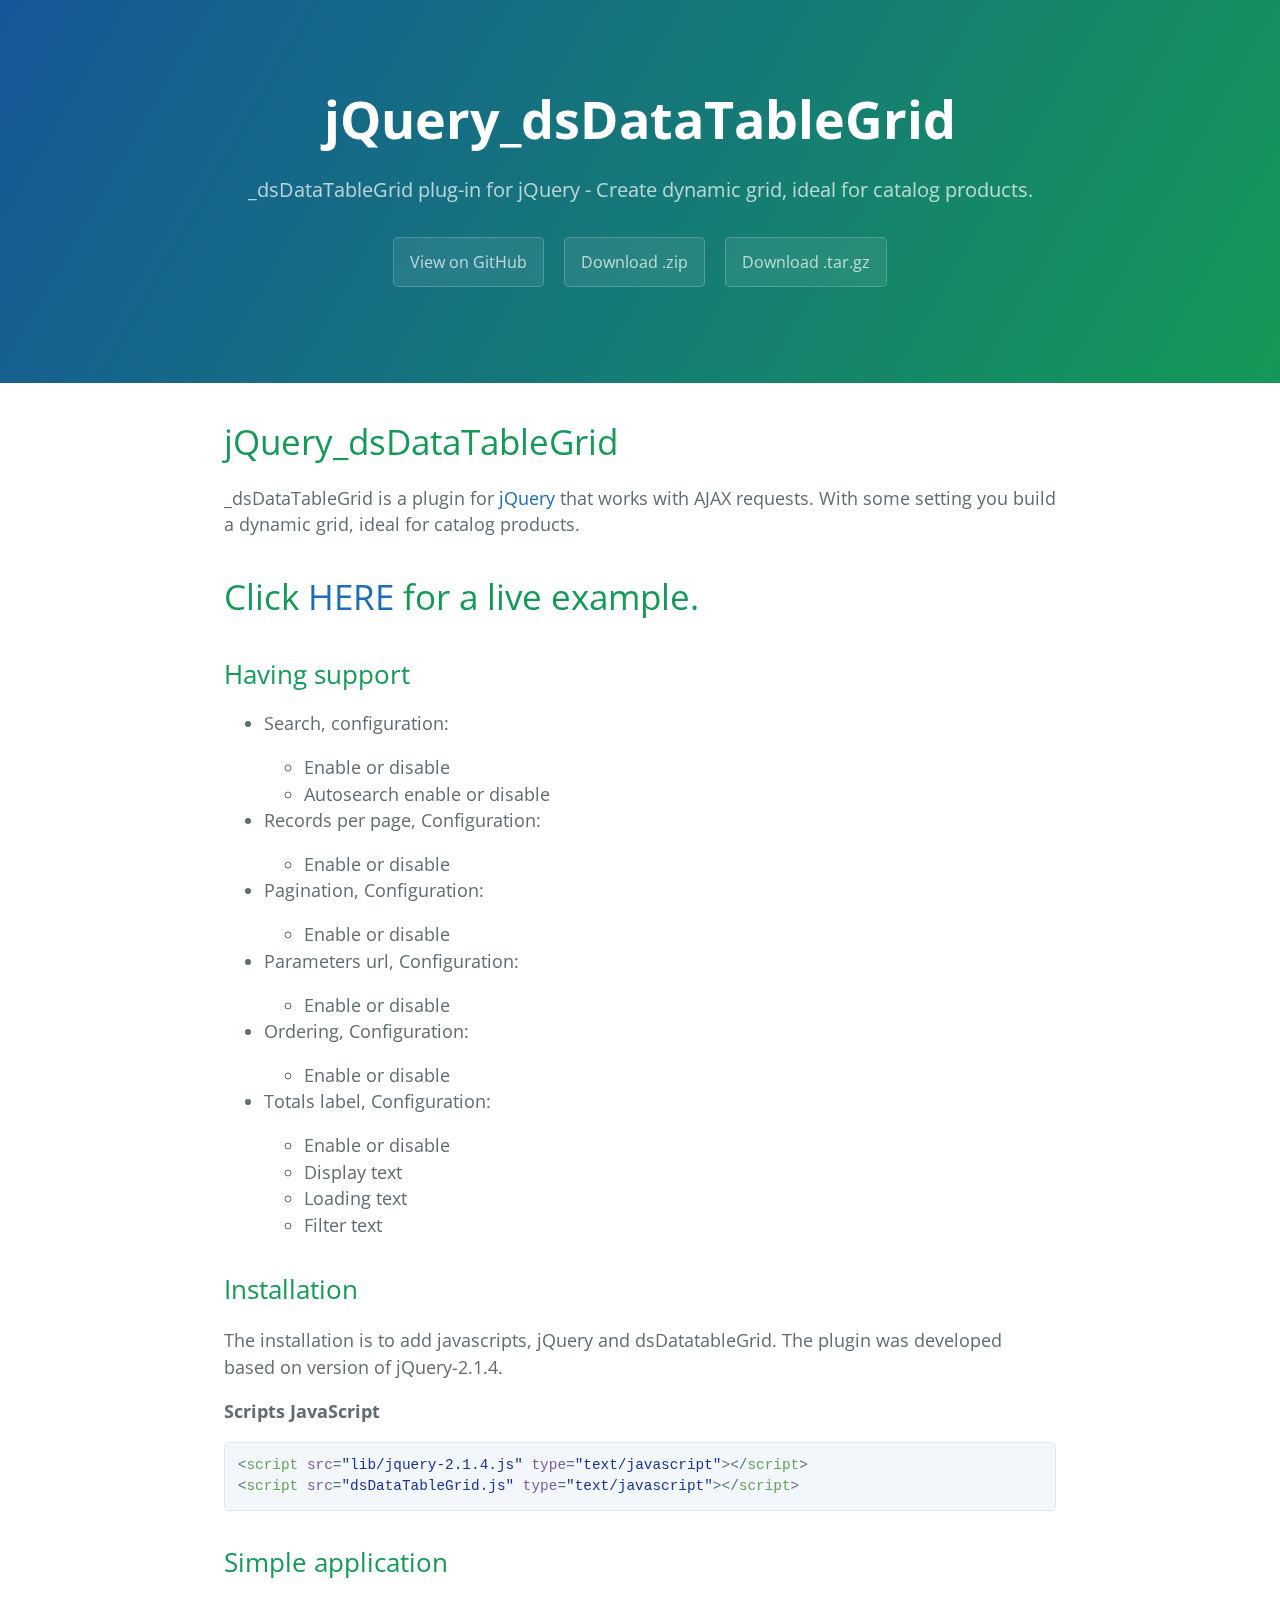
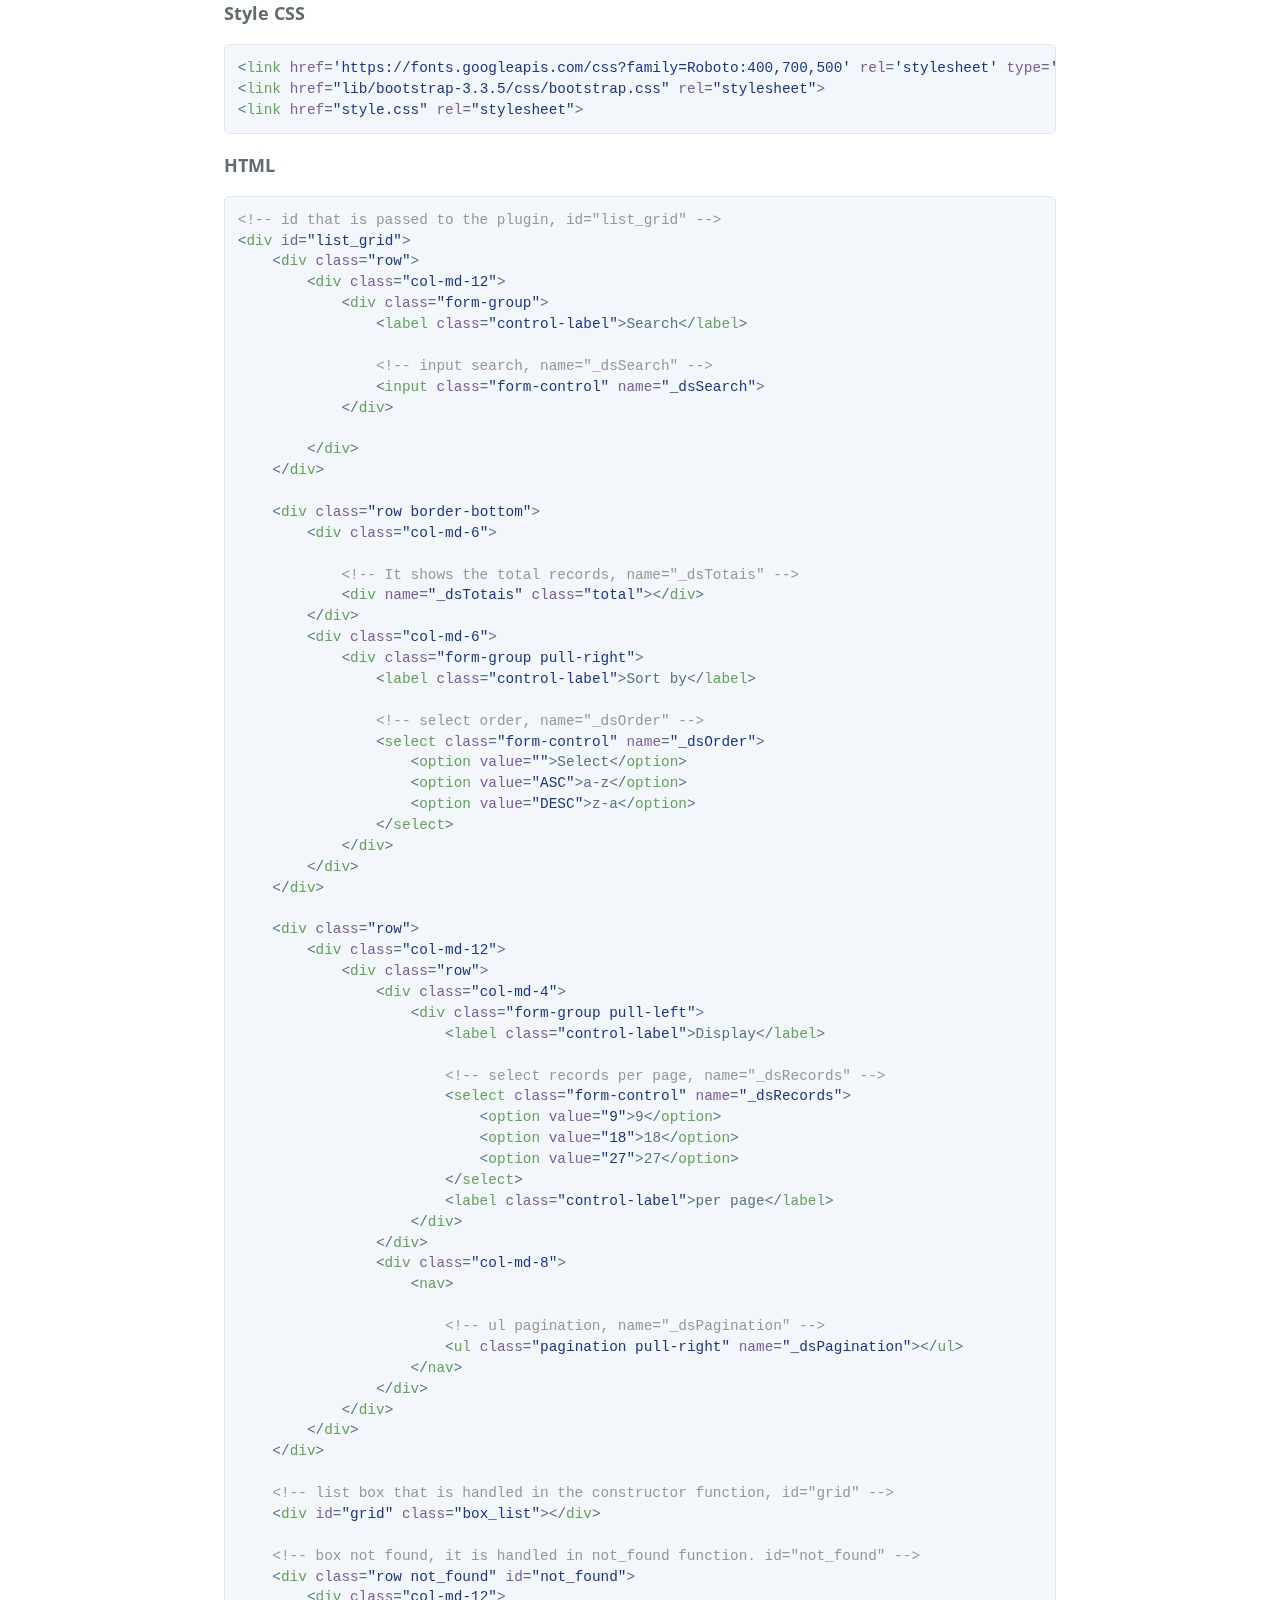
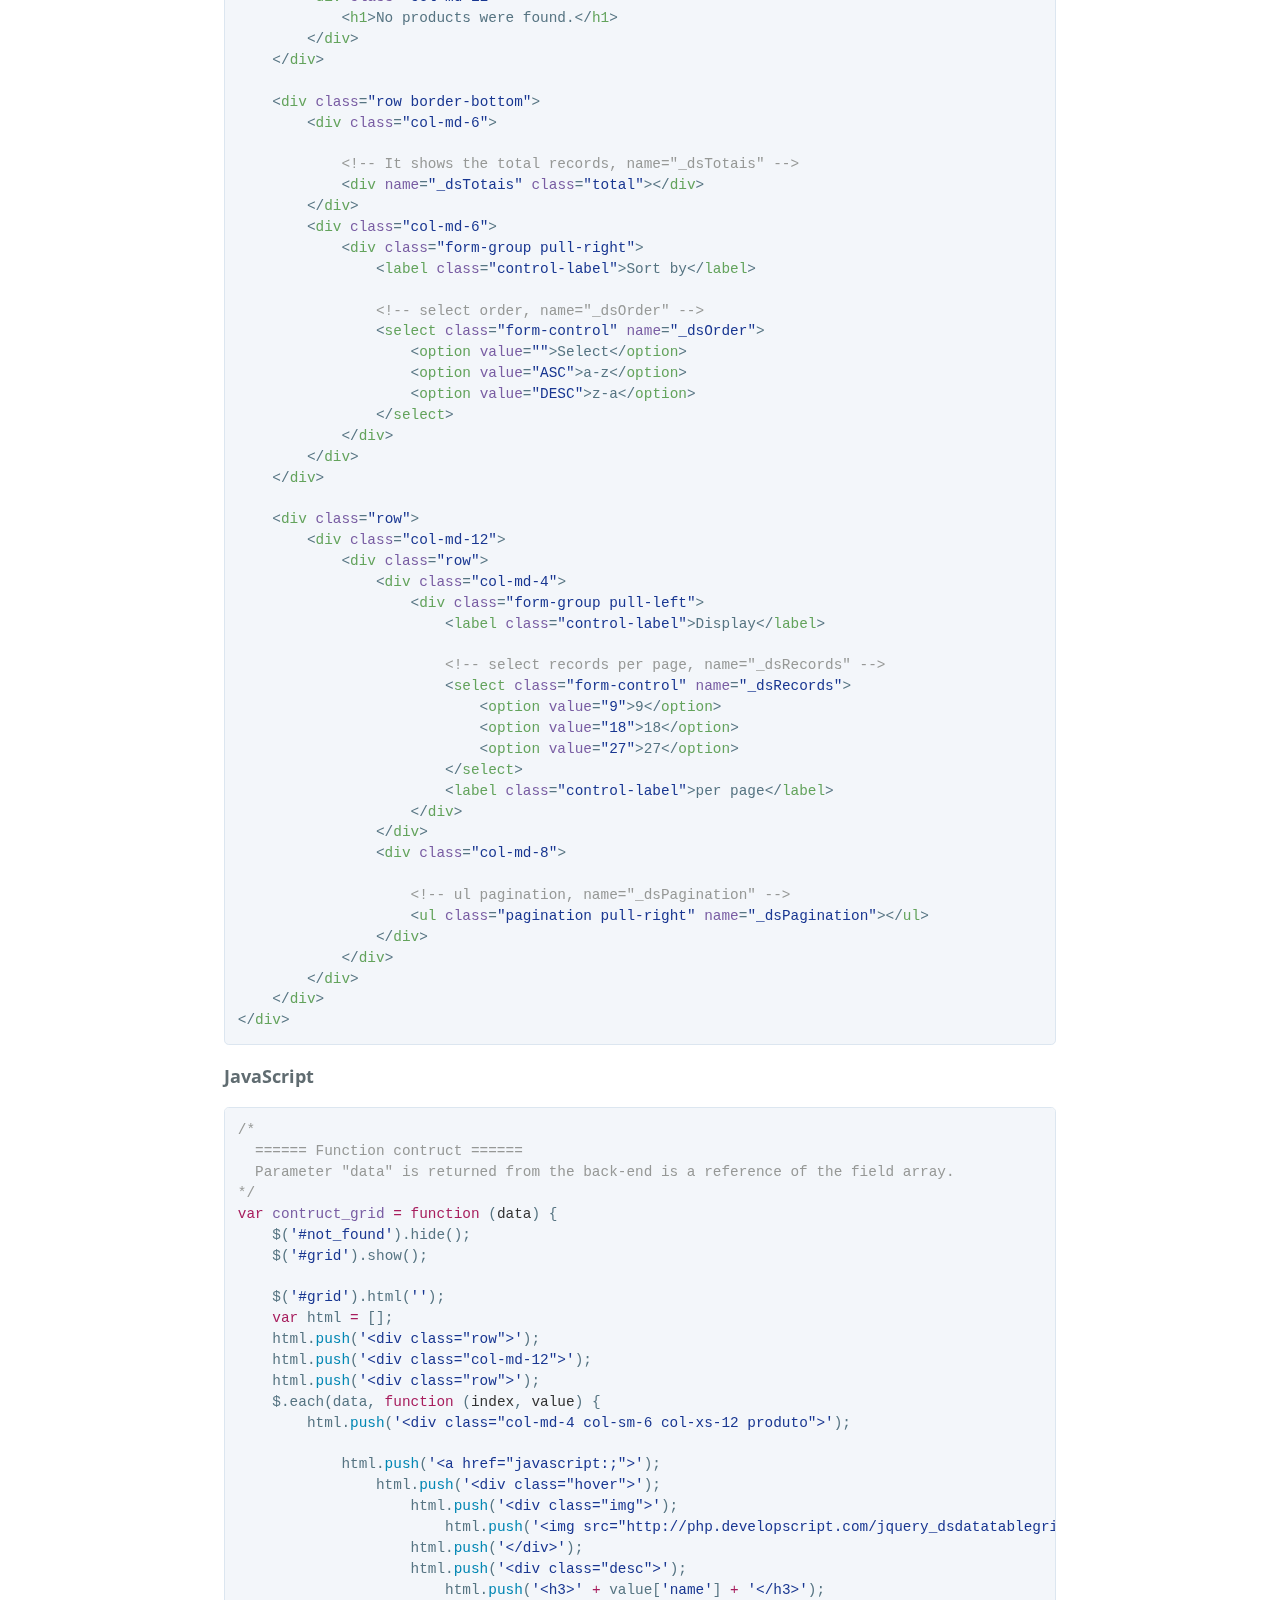
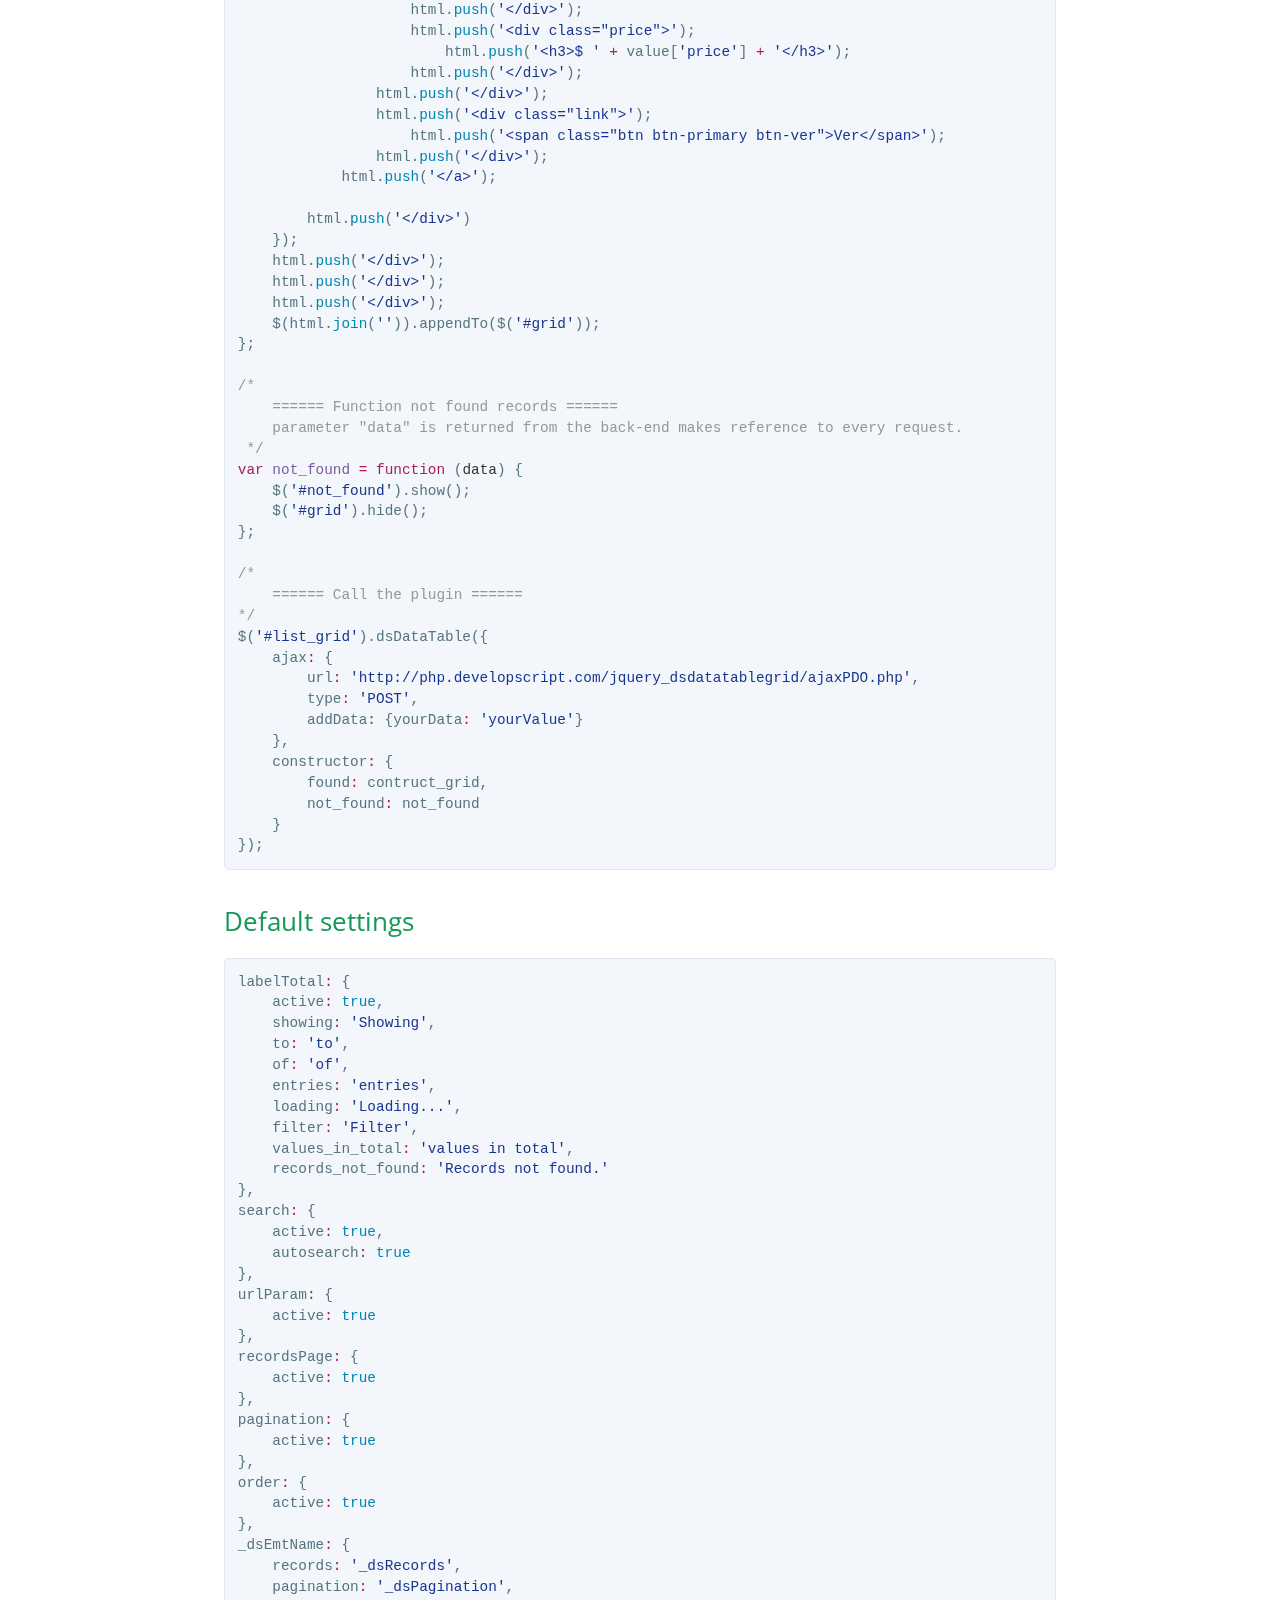
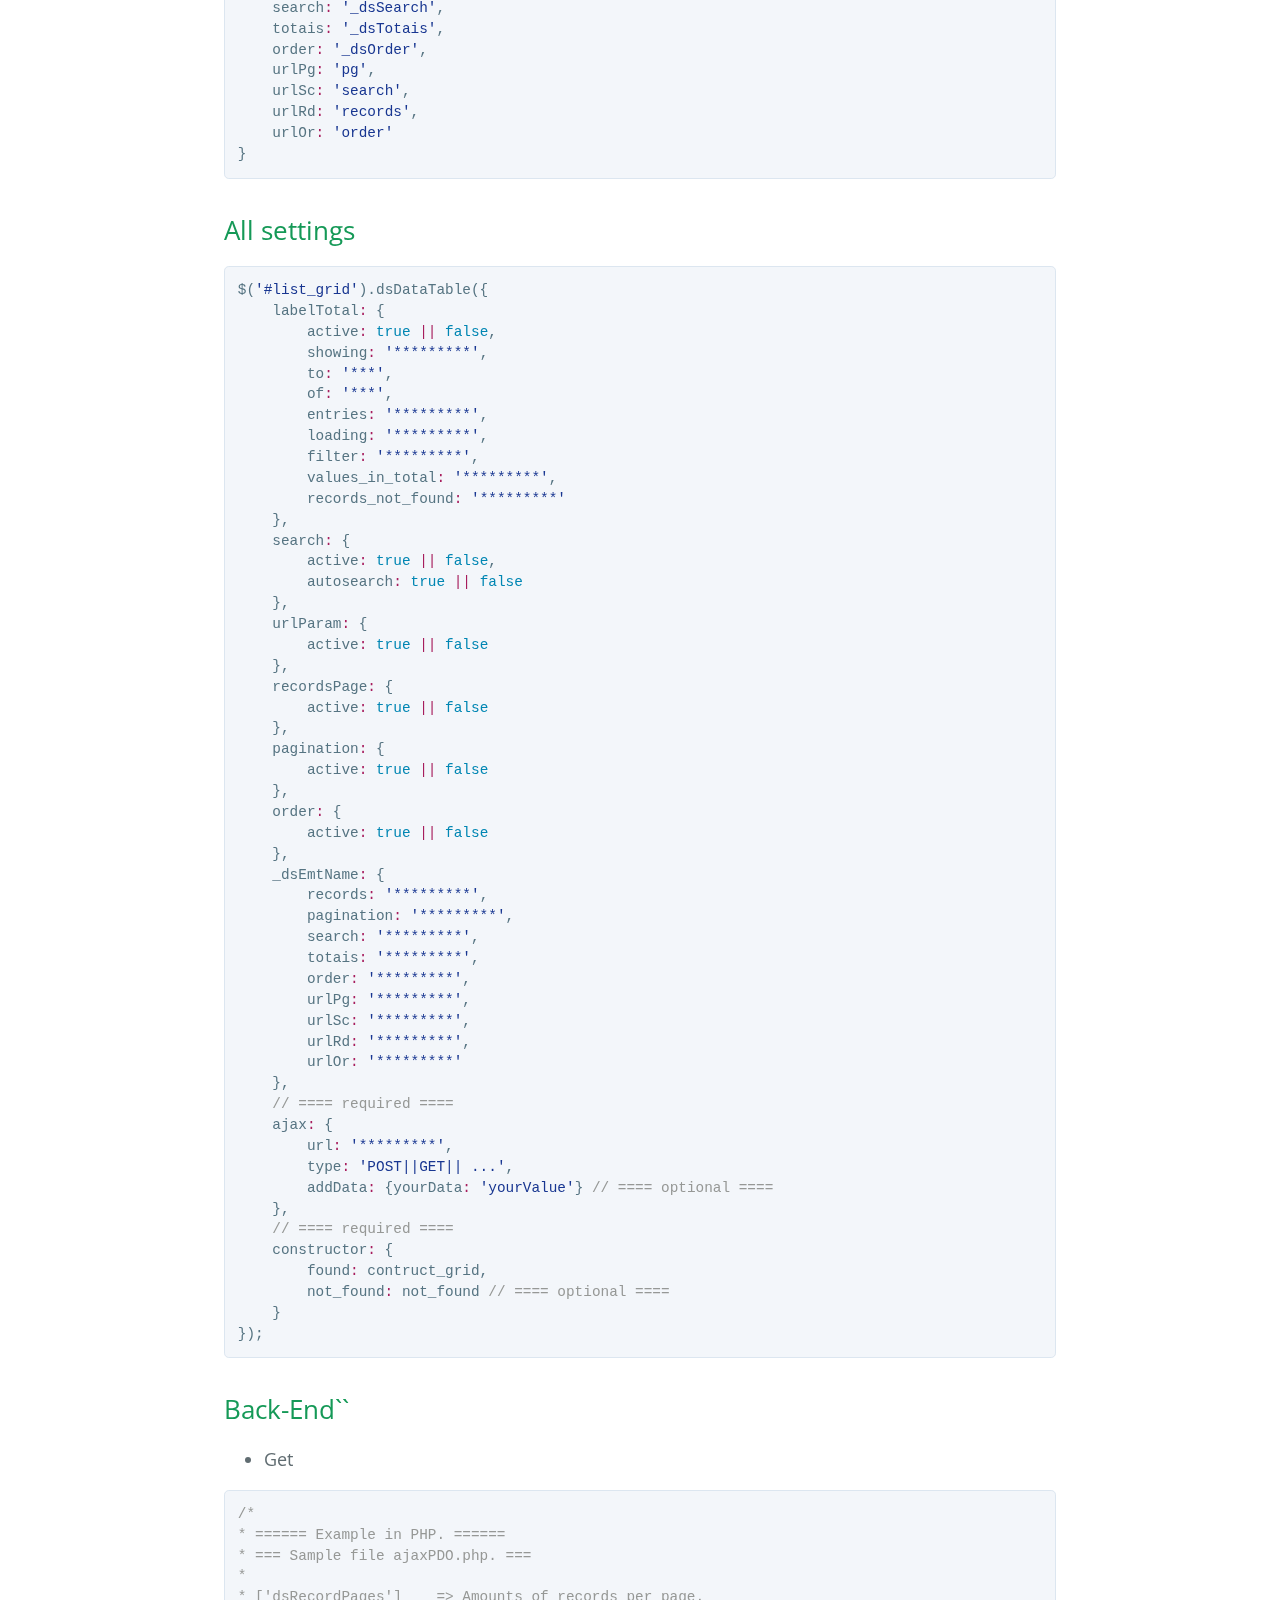
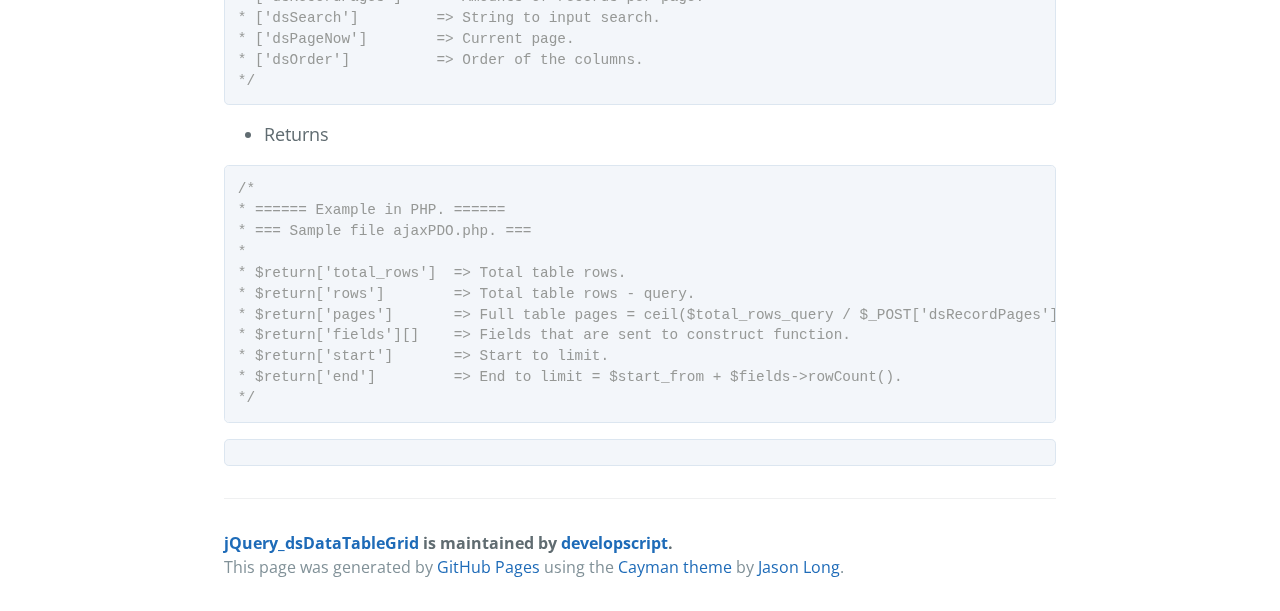
==== commit 9a6ac507: "Update index.html" ====
--- a/index.html
+++ b/index.html
@@ -24,9 +24,7 @@
 
 <p>_dsDataTableGrid is a plugin for <a href="//jquery.com">jQuery</a> that works with AJAX requests. With some setting you build a dynamic grid, ideal for catalog products.</p>
 
-<h3>
-<a id="exemple" class="anchor" href="#exemple" aria-hidden="true"><span class="octicon octicon-link"></span></a><a href="http://developscript.github.io/jQuery_dsDataTableGrid/">Exemple...</a>
-</h3>
+<h1>Click <a href="exemple.html" target="_blank">HERE</a> for a live example.</h1>
 
 <h2>
 <a id="having-support" class="anchor" href="#having-support" aria-hidden="true"><span class="octicon octicon-link"></span></a>Having support</h2>
